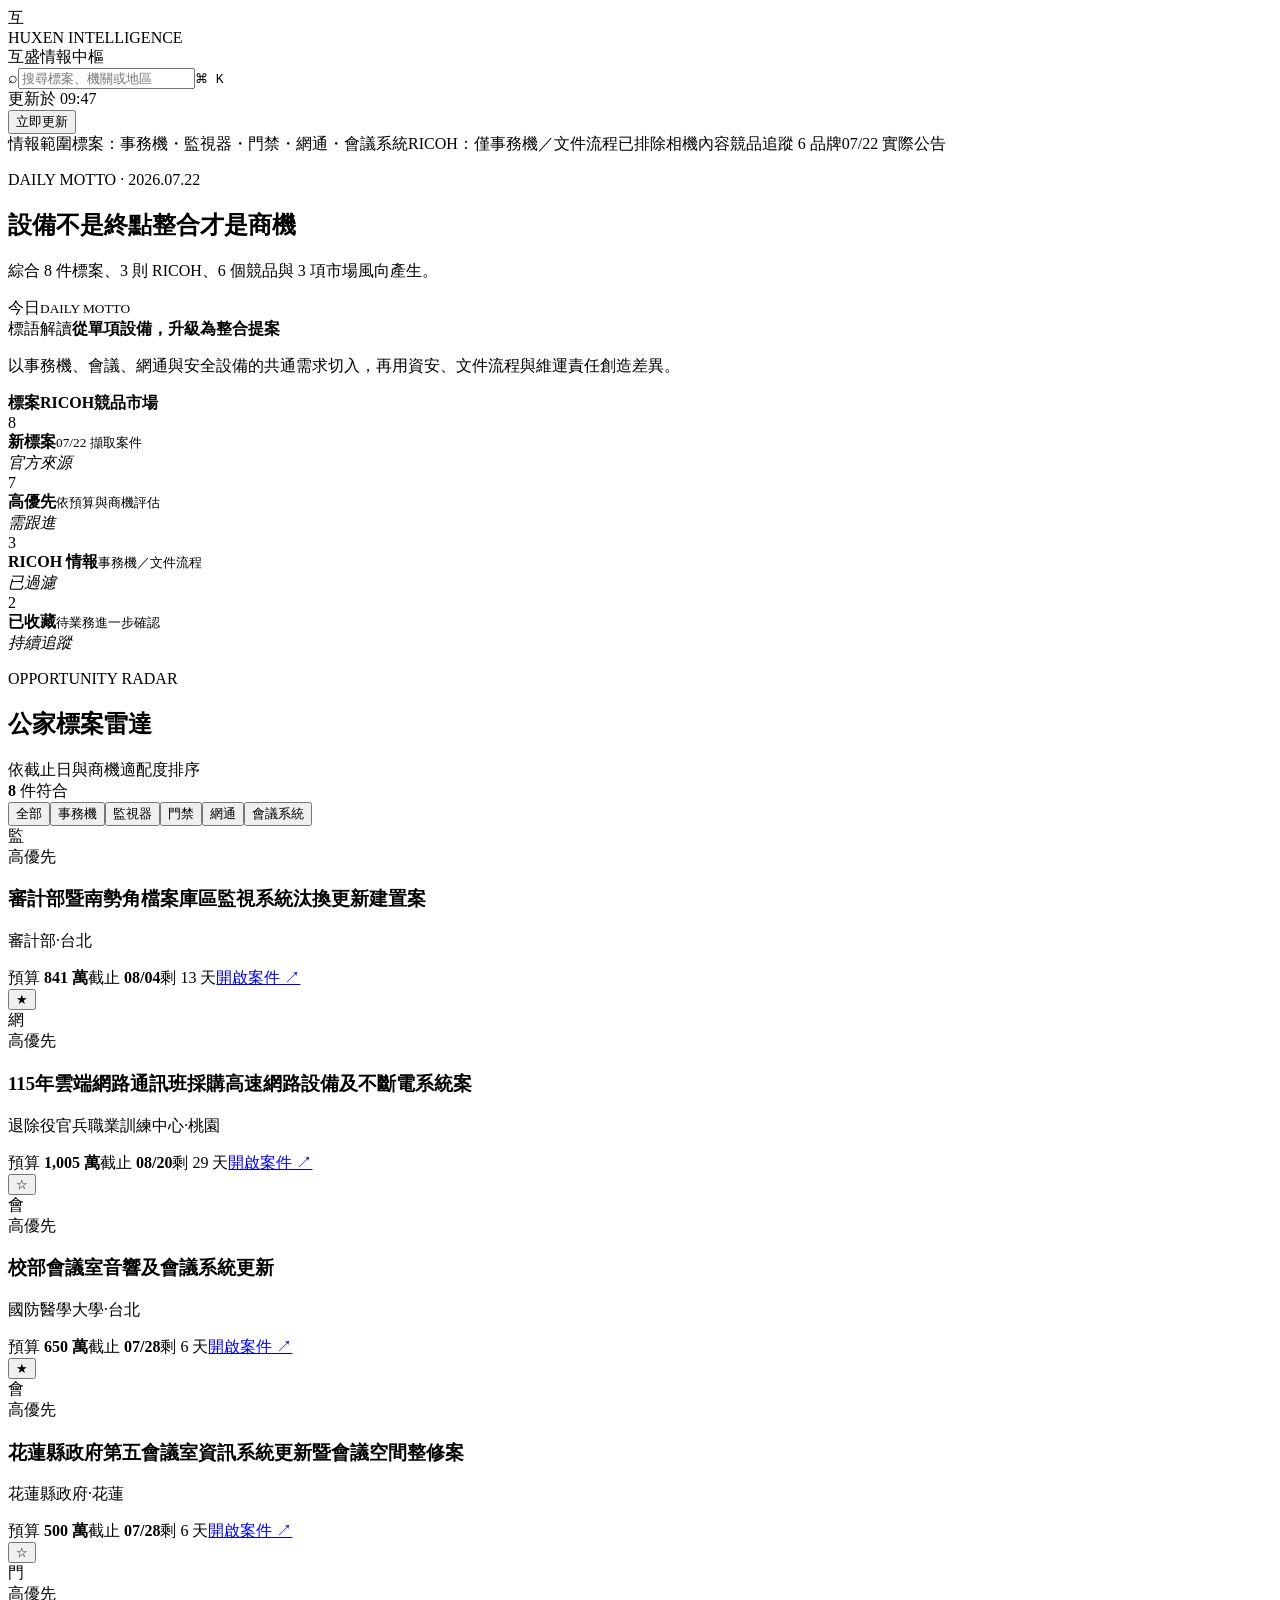
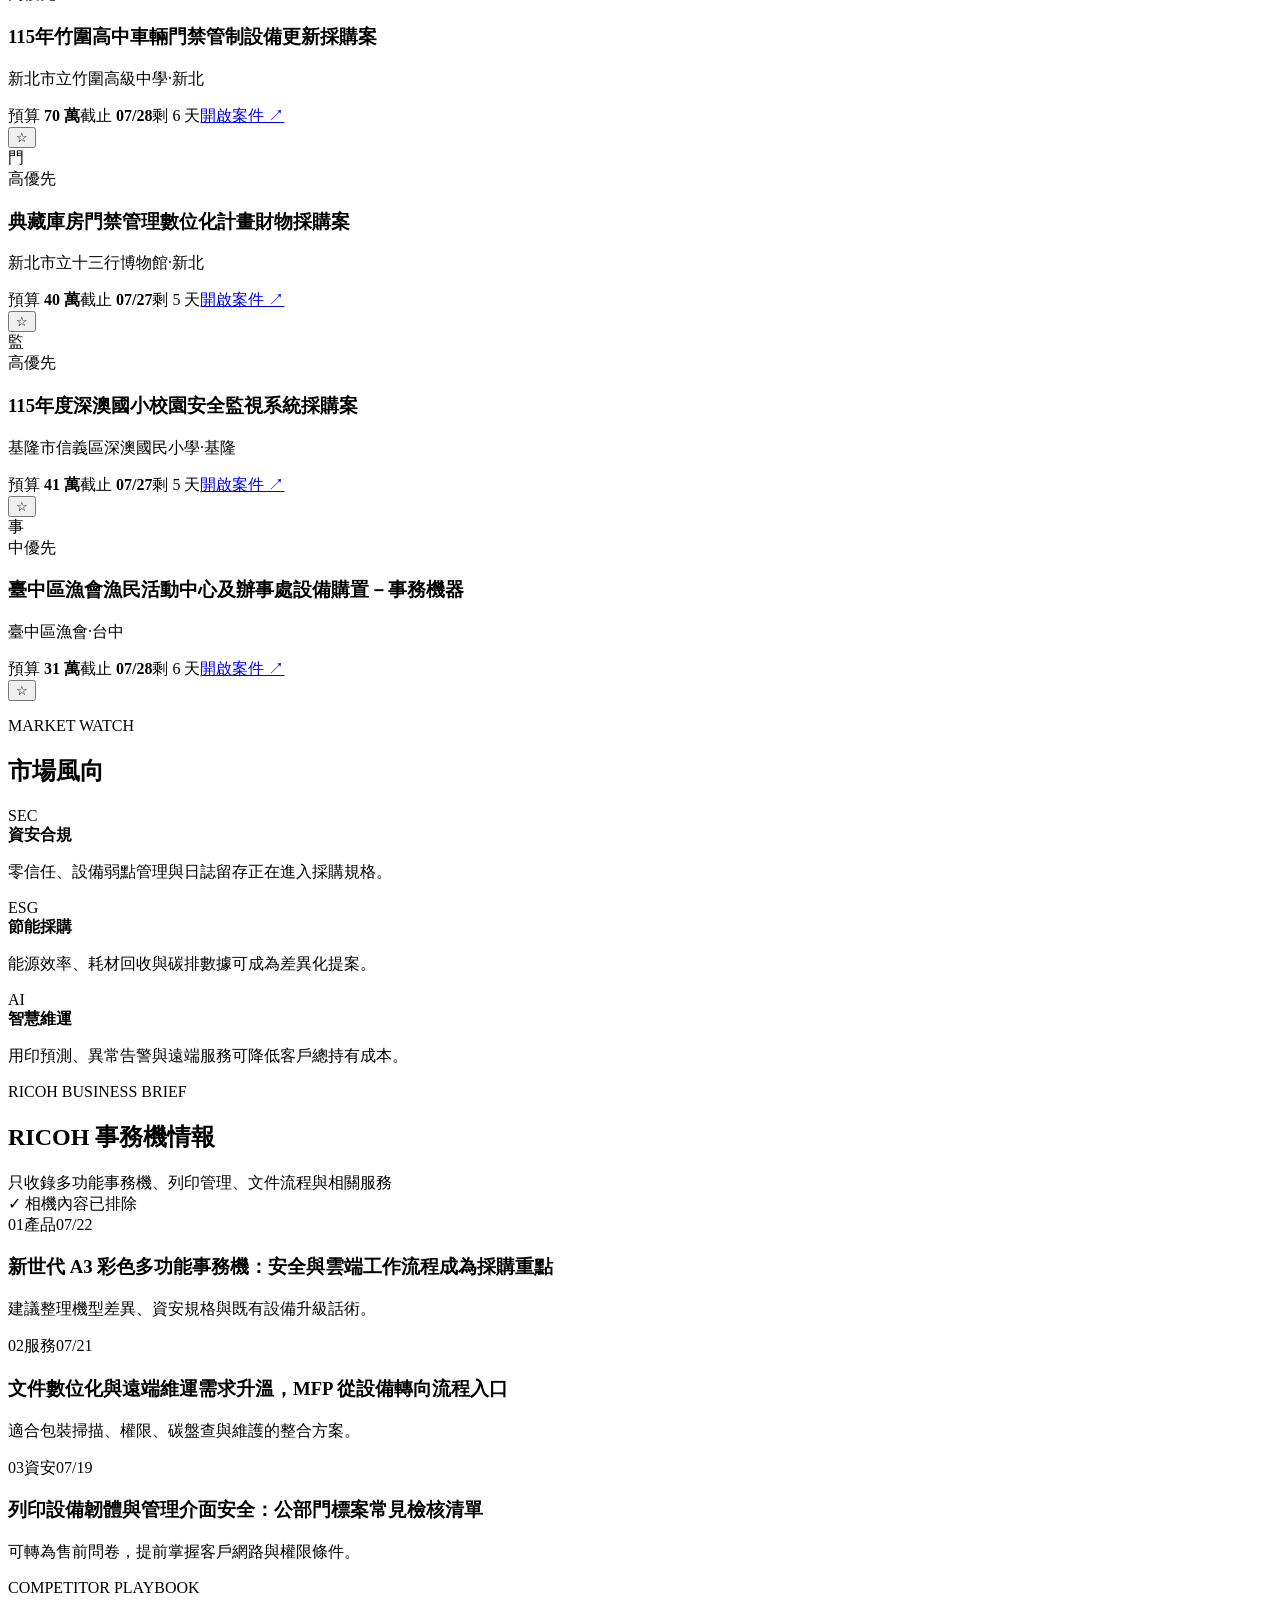
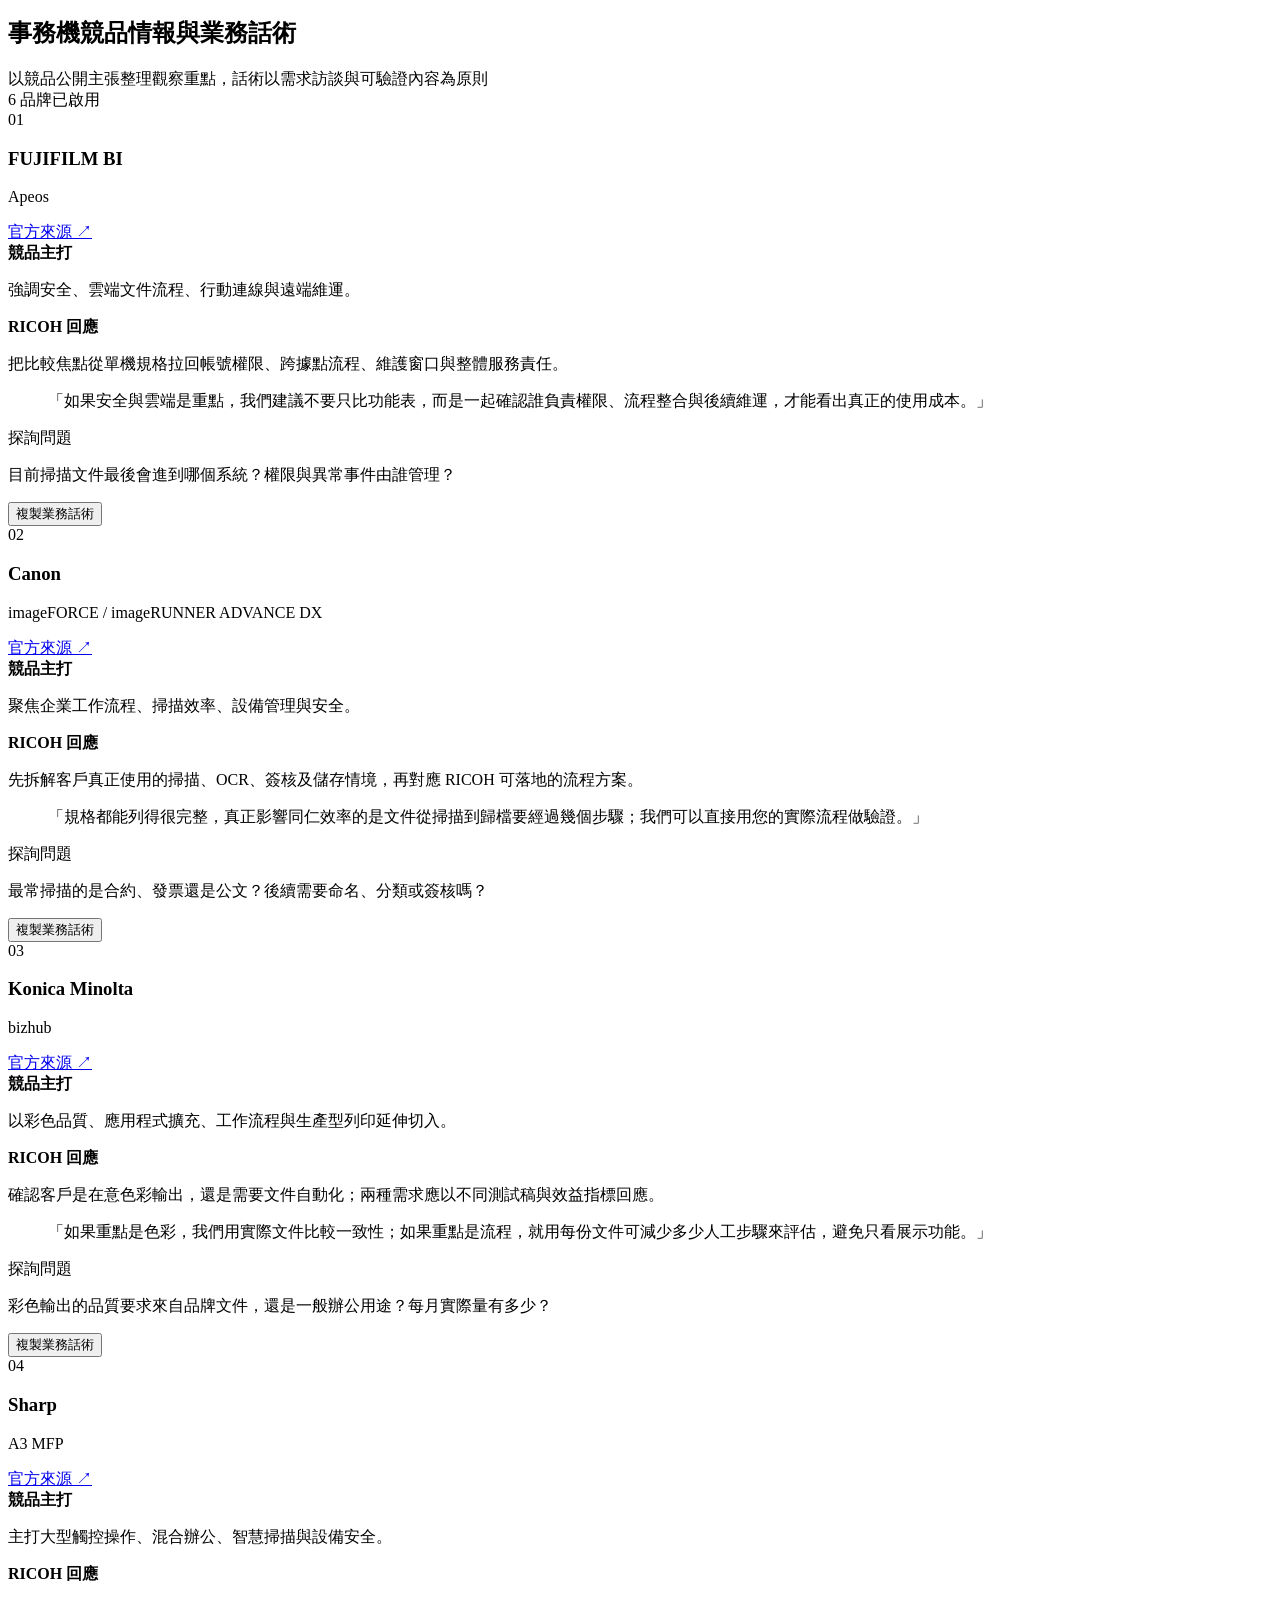
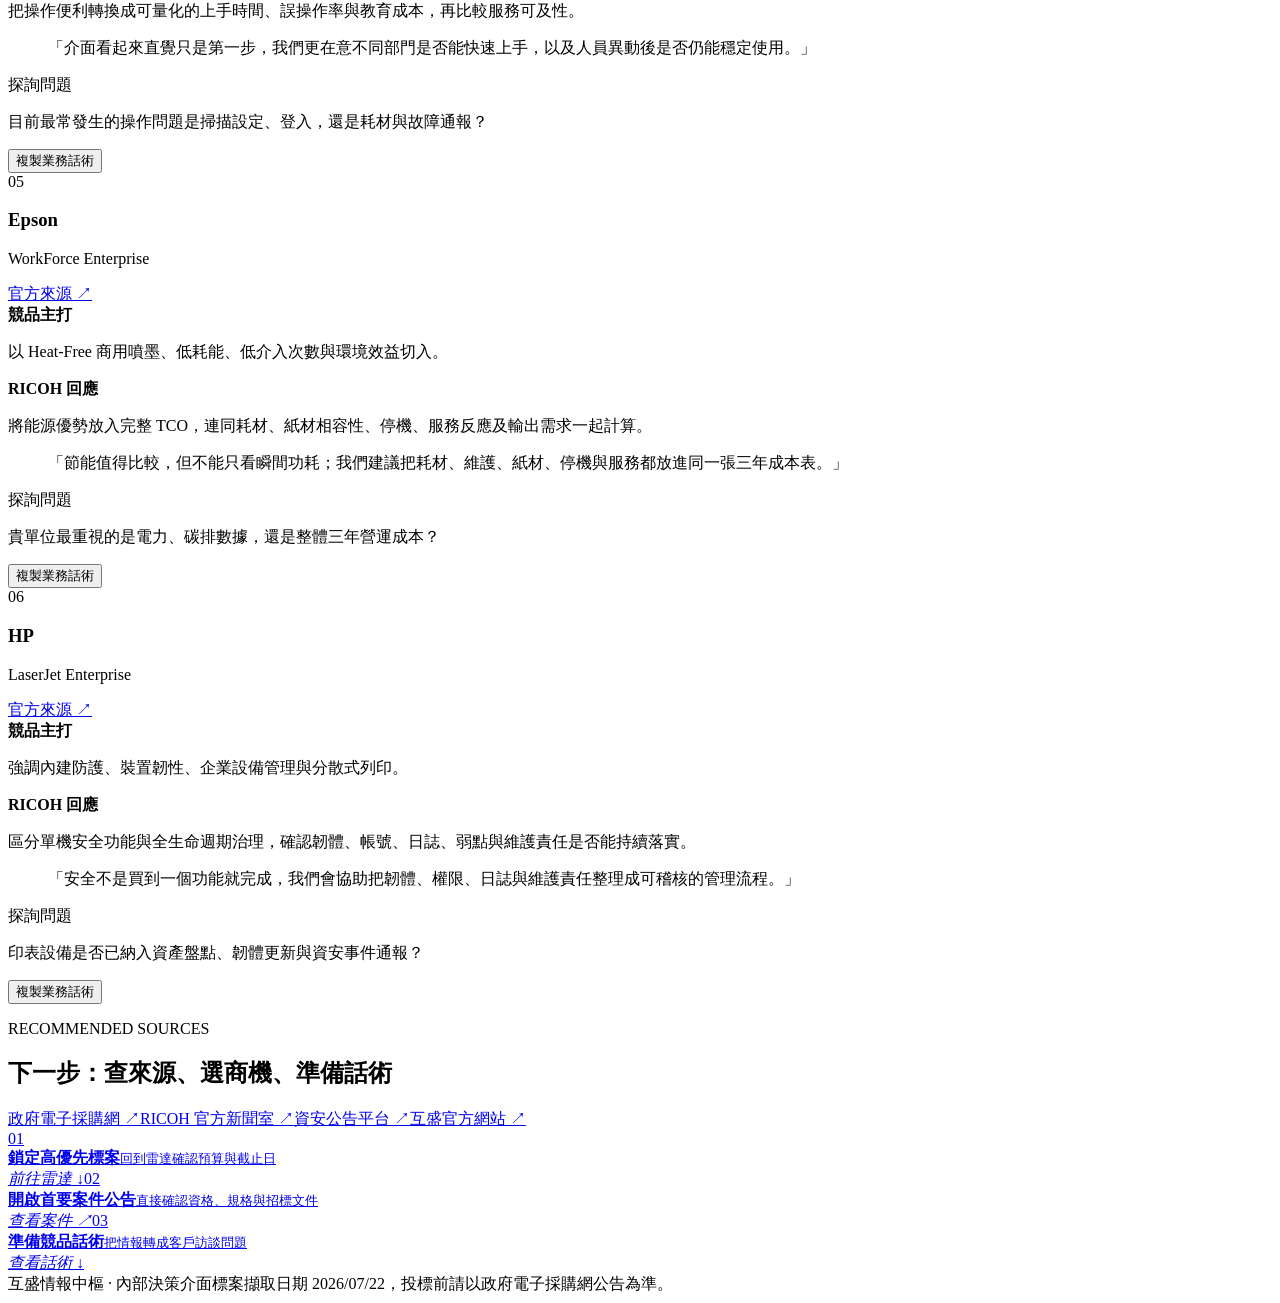
==== index.html @ 8fe2f71d "Publish copy fallback message" ====
<!DOCTYPE html><html lang="zh-Hant"><head><meta charSet="utf-8"/><meta name="viewport" content="width=device-width, initial-scale=1"/><link rel="stylesheet" href="/huxen-intelligence-hub-public/_next/static/chunks/17r-6rimxa6nc.css" data-precedence="next"/><link rel="preload" as="script" fetchPriority="low" href="/huxen-intelligence-hub-public/_next/static/chunks/0ht900cau6_ur.js"/><script src="/huxen-intelligence-hub-public/_next/static/chunks/07oyzpe2jwaz_.js" async=""></script><script src="/huxen-intelligence-hub-public/_next/static/chunks/07lhk_q6pmm3r.js" async=""></script><script src="/huxen-intelligence-hub-public/_next/static/chunks/turbopack-09..~1h9e2lk4.js" async=""></script><script src="/huxen-intelligence-hub-public/_next/static/chunks/0dbhjjzl8qfwv.js" async=""></script><script src="/huxen-intelligence-hub-public/_next/static/chunks/0heby5~.j_bdl.js" async=""></script><title>互盛情報中樞｜標案與 OA 商機雷達</title><meta name="description" content="整合公家標案、RICOH 事務機情報與市場行動建議的互盛內部情報介面。"/><script src="/huxen-intelligence-hub-public/_next/static/chunks/03~yq9q893hmn.js" noModule=""></script></head><body><div hidden=""><!--$--><!--/$--></div><main><header class="topbar"><div class="brand-lockup"><div class="brand-mark">互</div><div><div class="eyebrow">HUXEN INTELLIGENCE</div><div class="brand-title">互盛情報中樞</div></div></div><div class="top-actions"><label class="search" aria-label="搜尋情報"><span>⌕</span><input placeholder="搜尋標案、機關或地區" value=""/><kbd>⌘ K</kbd></label><div class="sync-state"><i></i>更新於 <!-- -->09:47</div><button class="refresh-button">立即更新</button></div></header><div class="status-strip"><span class="status-label">情報範圍</span><span>標案：事務機・監視器・門禁・網通・會議系統</span><span class="divider"></span><span>RICOH：僅事務機／文件流程</span><span class="exclude">已排除相機內容</span><span class="competitor-count">競品追蹤 6 品牌</span><span class="demo-badge">07/22 實際公告</span></div><section class="hero"><div><p class="section-kicker">DAILY MOTTO · 2026.07.22</p><h1><span class="hero-line hero-line-dark">設備不是終點</span><span class="hero-line">整合才是商機</span></h1><p class="hero-copy">綜合 8 件標案、3 則 RICOH、6 個競品與 3 項市場風向產生。</p></div><div class="hero-signal" aria-hidden="true"><div class="signal-orbit orbit-one"></div><div class="signal-orbit orbit-two"></div><div class="signal-core"><span class="signal-word">今日</span><small>DAILY MOTTO</small></div></div><aside class="today-focus"><span>標語解讀</span><strong>從單項設備，升級為整合提案</strong><p>以事務機、會議、網通與安全設備的共通需求切入，再用資安、文件流程與維運責任創造差異。</p><div class="motto-sources"><b>標案</b><b>RICOH</b><b>競品</b><b>市場</b></div></aside></section><section class="metrics" aria-label="情報摘要"><article><span class="metric-number">8</span><div><b>新標案</b><small>07/22 擷取案件</small></div><em class="up">官方來源</em></article><article><span class="metric-number">7</span><div><b>高優先</b><small>依預算與商機評估</small></div><em>需跟進</em></article><article><span class="metric-number">3</span><div><b>RICOH 情報</b><small>事務機／文件流程</small></div><em class="safe">已過濾</em></article><article><span class="metric-number">2</span><div><b>已收藏</b><small>待業務進一步確認</small></div><em>持續追蹤</em></article></section><div class="dashboard-grid"><section class="panel tenders-panel" id="tender-radar"><div class="panel-heading"><div><p class="section-kicker">OPPORTUNITY RADAR</p><h2>公家標案雷達</h2><span>依截止日與商機適配度排序</span></div><div class="result-count"><b>8</b> 件符合</div></div><div class="filters" role="group" aria-label="標案分類"><button class="all active">全部</button><button class="oa ">事務機</button><button class="camera ">監視器</button><button class="access ">門禁</button><button class="network ">網通</button><button class="meeting ">會議系統</button></div><div class="tender-list"><article class="tender-row"><div class="category-icon camera">監</div><div class="tender-main"><div class="tender-title-line"><span class="priority high">高<!-- -->優先</span><h3>審計部暨南勢角檔案庫區監視系統汰換更新建置案</h3></div><p>審計部<span>·</span>台北</p><div class="tender-meta"><span>預算 <b>841 萬</b></span><span>截止 <b>08/04</b></span><span class="">剩 <!-- -->13<!-- --> 天</span><a href="https://web.pcc.gov.tw/tps/QueryTender/query/searchTenderDetail?pkPmsMain=NzEyODEwMzk" target="_blank" rel="noreferrer" aria-label="直接開啟政府電子採購網案件 審計部暨南勢角檔案庫區監視系統汰換更新建置案">開啟案件 ↗</a></div></div><button class="save-button saved" aria-label="取消收藏審計部暨南勢角檔案庫區監視系統汰換更新建置案">★</button></article><article class="tender-row"><div class="category-icon network">網</div><div class="tender-main"><div class="tender-title-line"><span class="priority high">高<!-- -->優先</span><h3>115年雲端網路通訊班採購高速網路設備及不斷電系統案</h3></div><p>退除役官兵職業訓練中心<span>·</span>桃園</p><div class="tender-meta"><span>預算 <b>1,005 萬</b></span><span>截止 <b>08/20</b></span><span class="">剩 <!-- -->29<!-- --> 天</span><a href="https://web.pcc.gov.tw/tps/QueryTender/query/searchTenderDetail?pkPmsMain=NzEyODA0OTY" target="_blank" rel="noreferrer" aria-label="直接開啟政府電子採購網案件 115年雲端網路通訊班採購高速網路設備及不斷電系統案">開啟案件 ↗</a></div></div><button class="save-button " aria-label="收藏115年雲端網路通訊班採購高速網路設備及不斷電系統案">☆</button></article><article class="tender-row"><div class="category-icon meeting">會</div><div class="tender-main"><div class="tender-title-line"><span class="priority high">高<!-- -->優先</span><h3>校部會議室音響及會議系統更新</h3></div><p>國防醫學大學<span>·</span>台北</p><div class="tender-meta"><span>預算 <b>650 萬</b></span><span>截止 <b>07/28</b></span><span class="urgent">剩 <!-- -->6<!-- --> 天</span><a href="https://web.pcc.gov.tw/tps/QueryTender/query/searchTenderDetail?pkPmsMain=NzEyNzgxMTE" target="_blank" rel="noreferrer" aria-label="直接開啟政府電子採購網案件 校部會議室音響及會議系統更新">開啟案件 ↗</a></div></div><button class="save-button saved" aria-label="取消收藏校部會議室音響及會議系統更新">★</button></article><article class="tender-row"><div class="category-icon meeting">會</div><div class="tender-main"><div class="tender-title-line"><span class="priority high">高<!-- -->優先</span><h3>花蓮縣政府第五會議室資訊系統更新暨會議空間整修案</h3></div><p>花蓮縣政府<span>·</span>花蓮</p><div class="tender-meta"><span>預算 <b>500 萬</b></span><span>截止 <b>07/28</b></span><span class="urgent">剩 <!-- -->6<!-- --> 天</span><a href="https://web.pcc.gov.tw/tps/QueryTender/query/searchTenderDetail?pkPmsMain=NzEyNzc5ODk" target="_blank" rel="noreferrer" aria-label="直接開啟政府電子採購網案件 花蓮縣政府第五會議室資訊系統更新暨會議空間整修案">開啟案件 ↗</a></div></div><button class="save-button " aria-label="收藏花蓮縣政府第五會議室資訊系統更新暨會議空間整修案">☆</button></article><article class="tender-row"><div class="category-icon access">門</div><div class="tender-main"><div class="tender-title-line"><span class="priority high">高<!-- -->優先</span><h3>115年竹圍高中車輛門禁管制設備更新採購案</h3></div><p>新北市立竹圍高級中學<span>·</span>新北</p><div class="tender-meta"><span>預算 <b>70 萬</b></span><span>截止 <b>07/28</b></span><span class="urgent">剩 <!-- -->6<!-- --> 天</span><a href="https://web.pcc.gov.tw/tps/QueryTender/query/searchTenderDetail?pkPmsMain=NzEyODEwOTE" target="_blank" rel="noreferrer" aria-label="直接開啟政府電子採購網案件 115年竹圍高中車輛門禁管制設備更新採購案">開啟案件 ↗</a></div></div><button class="save-button " aria-label="收藏115年竹圍高中車輛門禁管制設備更新採購案">☆</button></article><article class="tender-row"><div class="category-icon access">門</div><div class="tender-main"><div class="tender-title-line"><span class="priority high">高<!-- -->優先</span><h3>典藏庫房門禁管理數位化計畫財物採購案</h3></div><p>新北市立十三行博物館<span>·</span>新北</p><div class="tender-meta"><span>預算 <b>40 萬</b></span><span>截止 <b>07/27</b></span><span class="urgent">剩 <!-- -->5<!-- --> 天</span><a href="https://web.pcc.gov.tw/tps/QueryTender/query/searchTenderDetail?pkPmsMain=NzEyODEzMDI" target="_blank" rel="noreferrer" aria-label="直接開啟政府電子採購網案件 典藏庫房門禁管理數位化計畫財物採購案">開啟案件 ↗</a></div></div><button class="save-button " aria-label="收藏典藏庫房門禁管理數位化計畫財物採購案">☆</button></article><article class="tender-row"><div class="category-icon camera">監</div><div class="tender-main"><div class="tender-title-line"><span class="priority high">高<!-- -->優先</span><h3>115年度深澳國小校園安全監視系統採購案</h3></div><p>基隆市信義區深澳國民小學<span>·</span>基隆</p><div class="tender-meta"><span>預算 <b>41 萬</b></span><span>截止 <b>07/27</b></span><span class="urgent">剩 <!-- -->5<!-- --> 天</span><a href="https://web.pcc.gov.tw/tps/QueryTender/query/searchTenderDetail?pkPmsMain=NzEyNzk1NzY" target="_blank" rel="noreferrer" aria-label="直接開啟政府電子採購網案件 115年度深澳國小校園安全監視系統採購案">開啟案件 ↗</a></div></div><button class="save-button " aria-label="收藏115年度深澳國小校園安全監視系統採購案">☆</button></article><article class="tender-row"><div class="category-icon oa">事</div><div class="tender-main"><div class="tender-title-line"><span class="priority ">中<!-- -->優先</span><h3>臺中區漁會漁民活動中心及辦事處設備購置－事務機器</h3></div><p>臺中區漁會<span>·</span>台中</p><div class="tender-meta"><span>預算 <b>31 萬</b></span><span>截止 <b>07/28</b></span><span class="urgent">剩 <!-- -->6<!-- --> 天</span><a href="https://web.pcc.gov.tw/tps/QueryTender/query/searchTenderDetail?pkPmsMain=NzEyODEwNTM" target="_blank" rel="noreferrer" aria-label="直接開啟政府電子採購網案件 臺中區漁會漁民活動中心及辦事處設備購置－事務機器">開啟案件 ↗</a></div></div><button class="save-button " aria-label="收藏臺中區漁會漁民活動中心及辦事處設備購置－事務機器">☆</button></article></div></section><aside class="right-rail"><section class="panel watch-panel"><div class="panel-heading compact"><div><p class="section-kicker">MARKET WATCH</p><h2>市場風向</h2></div></div><article class="trend red"><span>SEC</span><div><b>資安合規</b><p>零信任、設備弱點管理與日誌留存正在進入採購規格。</p></div></article><article class="trend green"><span>ESG</span><div><b>節能採購</b><p>能源效率、耗材回收與碳排數據可成為差異化提案。</p></div></article><article class="trend blue"><span>AI</span><div><b>智慧維運</b><p>用印預測、異常告警與遠端服務可降低客戶總持有成本。</p></div></article></section></aside></div><section class="panel ricoh-panel"><div class="panel-heading"><div><p class="section-kicker">RICOH BUSINESS BRIEF</p><h2>RICOH 事務機情報</h2><span>只收錄多功能事務機、列印管理、文件流程與相關服務</span></div><span class="filter-proof">✓ 相機內容已排除</span></div><div class="news-grid"><article class="news-card"><div class="news-top"><span class="news-index">0<!-- -->1</span><span class="news-tag">產品</span><time>07/22</time></div><h3>新世代 A3 彩色多功能事務機：安全與雲端工作流程成為採購重點</h3><p>建議整理機型差異、資安規格與既有設備升級話術。</p></article><article class="news-card"><div class="news-top"><span class="news-index">0<!-- -->2</span><span class="news-tag">服務</span><time>07/21</time></div><h3>文件數位化與遠端維運需求升溫，MFP 從設備轉向流程入口</h3><p>適合包裝掃描、權限、碳盤查與維護的整合方案。</p></article><article class="news-card"><div class="news-top"><span class="news-index">0<!-- -->3</span><span class="news-tag">資安</span><time>07/19</time></div><h3>列印設備韌體與管理介面安全：公部門標案常見檢核清單</h3><p>可轉為售前問卷，提前掌握客戶網路與權限條件。</p></article></div></section><section class="panel competitor-panel" id="competitor-playbook"><div class="panel-heading"><div><p class="section-kicker">COMPETITOR PLAYBOOK</p><h2>事務機競品情報與業務話術</h2><span>以競品公開主張整理觀察重點，話術以需求訪談與可驗證內容為原則</span></div><span class="filter-proof">6 品牌已啟用</span></div><div class="competitor-grid"><article class="competitor-card"><div class="competitor-head"><span>0<!-- -->1</span><div><h3>FUJIFILM BI</h3><p>Apeos</p></div><a href="https://www.fujifilm.com/us/en/business/office-printers" target="_blank" rel="noreferrer">官方來源 ↗</a></div><div class="intel-line"><b>競品主打</b><p>強調安全、雲端文件流程、行動連線與遠端維運。</p></div><div class="intel-line response"><b>RICOH 回應</b><p>把比較焦點從單機規格拉回帳號權限、跨據點流程、維護窗口與整體服務責任。</p></div><blockquote>「<!-- -->如果安全與雲端是重點，我們建議不要只比功能表，而是一起確認誰負責權限、流程整合與後續維運，才能看出真正的使用成本。<!-- -->」</blockquote><div class="question-line"><span>探詢問題</span><p>目前掃描文件最後會進到哪個系統？權限與異常事件由誰管理？</p></div><button class="copy-talk">複製業務話術</button></article><article class="competitor-card"><div class="competitor-head"><span>0<!-- -->2</span><div><h3>Canon</h3><p>imageFORCE / imageRUNNER ADVANCE DX</p></div><a href="https://tw.canon/zh_TW/business/products/search?category=printing&amp;subCategory=multi-functional-devices" target="_blank" rel="noreferrer">官方來源 ↗</a></div><div class="intel-line"><b>競品主打</b><p>聚焦企業工作流程、掃描效率、設備管理與安全。</p></div><div class="intel-line response"><b>RICOH 回應</b><p>先拆解客戶真正使用的掃描、OCR、簽核及儲存情境，再對應 RICOH 可落地的流程方案。</p></div><blockquote>「<!-- -->規格都能列得很完整，真正影響同仁效率的是文件從掃描到歸檔要經過幾個步驟；我們可以直接用您的實際流程做驗證。<!-- -->」</blockquote><div class="question-line"><span>探詢問題</span><p>最常掃描的是合約、發票還是公文？後續需要命名、分類或簽核嗎？</p></div><button class="copy-talk">複製業務話術</button></article><article class="competitor-card"><div class="competitor-head"><span>0<!-- -->3</span><div><h3>Konica Minolta</h3><p>bizhub</p></div><a href="https://www.konicaminolta.com/middleeast2-en/index.html" target="_blank" rel="noreferrer">官方來源 ↗</a></div><div class="intel-line"><b>競品主打</b><p>以彩色品質、應用程式擴充、工作流程與生產型列印延伸切入。</p></div><div class="intel-line response"><b>RICOH 回應</b><p>確認客戶是在意色彩輸出，還是需要文件自動化；兩種需求應以不同測試稿與效益指標回應。</p></div><blockquote>「<!-- -->如果重點是色彩，我們用實際文件比較一致性；如果重點是流程，就用每份文件可減少多少人工步驟來評估，避免只看展示功能。<!-- -->」</blockquote><div class="question-line"><span>探詢問題</span><p>彩色輸出的品質要求來自品牌文件，還是一般辦公用途？每月實際量有多少？</p></div><button class="copy-talk">複製業務話術</button></article><article class="competitor-card"><div class="competitor-head"><span>0<!-- -->4</span><div><h3>Sharp</h3><p>A3 MFP</p></div><a href="https://www.sharp.eu/printers-photocopiers/sharp-a3-range" target="_blank" rel="noreferrer">官方來源 ↗</a></div><div class="intel-line"><b>競品主打</b><p>主打大型觸控操作、混合辦公、智慧掃描與設備安全。</p></div><div class="intel-line response"><b>RICOH 回應</b><p>把操作便利轉換成可量化的上手時間、誤操作率與教育成本，再比較服務可及性。</p></div><blockquote>「<!-- -->介面看起來直覺只是第一步，我們更在意不同部門是否能快速上手，以及人員異動後是否仍能穩定使用。<!-- -->」</blockquote><div class="question-line"><span>探詢問題</span><p>目前最常發生的操作問題是掃描設定、登入，還是耗材與故障通報？</p></div><button class="copy-talk">複製業務話術</button></article><article class="competitor-card"><div class="competitor-head"><span>0<!-- -->5</span><div><h3>Epson</h3><p>WorkForce Enterprise</p></div><a href="https://epson.com/office-printers" target="_blank" rel="noreferrer">官方來源 ↗</a></div><div class="intel-line"><b>競品主打</b><p>以 Heat-Free 商用噴墨、低耗能、低介入次數與環境效益切入。</p></div><div class="intel-line response"><b>RICOH 回應</b><p>將能源優勢放入完整 TCO，連同耗材、紙材相容性、停機、服務反應及輸出需求一起計算。</p></div><blockquote>「<!-- -->節能值得比較，但不能只看瞬間功耗；我們建議把耗材、維護、紙材、停機與服務都放進同一張三年成本表。<!-- -->」</blockquote><div class="question-line"><span>探詢問題</span><p>貴單位最重視的是電力、碳排數據，還是整體三年營運成本？</p></div><button class="copy-talk">複製業務話術</button></article><article class="competitor-card"><div class="competitor-head"><span>0<!-- -->6</span><div><h3>HP</h3><p>LaserJet Enterprise</p></div><a href="https://www.hp.com/us-en/printers/enterprise-printers.html" target="_blank" rel="noreferrer">官方來源 ↗</a></div><div class="intel-line"><b>競品主打</b><p>強調內建防護、裝置韌性、企業設備管理與分散式列印。</p></div><div class="intel-line response"><b>RICOH 回應</b><p>區分單機安全功能與全生命週期治理，確認韌體、帳號、日誌、弱點與維護責任是否能持續落實。</p></div><blockquote>「<!-- -->安全不是買到一個功能就完成，我們會協助把韌體、權限、日誌與維護責任整理成可稽核的管理流程。<!-- -->」</blockquote><div class="question-line"><span>探詢問題</span><p>印表設備是否已納入資產盤點、韌體更新與資安事件通報？</p></div><button class="copy-talk">複製業務話術</button></article></div></section><section class="recommendation-band"><div><p class="section-kicker">RECOMMENDED SOURCES</p><h2>下一步：查來源、選商機、準備話術</h2></div><div class="source-list"><a href="https://web.pcc.gov.tw/prkms/tender/common/basic/indexTenderBasic" target="_blank" rel="noreferrer">政府電子採購網 ↗</a><a href="https://www.ricoh.com.tw/press-centre" target="_blank" rel="noreferrer">RICOH 官方新聞室 ↗</a><a href="https://www.twcert.org.tw/" target="_blank" rel="noreferrer">資安公告平台 ↗</a><a href="https://www.eosasc.com.tw/" target="_blank" rel="noreferrer">互盛官方網站 ↗</a></div><div class="next-step-list" aria-label="下一步行動"><a href="#tender-radar"><span>01</span><div><b>鎖定高優先標案</b><small>回到雷達確認預算與截止日</small></div><em>前往雷達 ↓</em></a><a href="https://web.pcc.gov.tw/tps/QueryTender/query/searchTenderDetail?pkPmsMain=NzEyODEwMzk" target="_blank" rel="noreferrer"><span>02</span><div><b>開啟首要案件公告</b><small>直接確認資格、規格與招標文件</small></div><em>查看案件 ↗</em></a><a href="#competitor-playbook"><span>03</span><div><b>準備競品話術</b><small>把情報轉成客戶訪談問題</small></div><em>查看話術 ↓</em></a></div></section><footer><span>互盛情報中樞 · 內部決策介面</span><span>標案擷取日期 2026/07/22，投標前請以政府電子採購網公告為準。</span></footer></main><!--$--><!--/$--><script src="/huxen-intelligence-hub-public/_next/static/chunks/0ht900cau6_ur.js" id="_R_" async=""></script><script>(self.__next_f=self.__next_f||[]).push([0])</script><script>self.__next_f.push([1,"1:\"$Sreact.fragment\"\n2:I[39756,[\"/huxen-intelligence-hub-public/_next/static/chunks/0dbhjjzl8qfwv.js\"],\"default\"]\n3:I[37457,[\"/huxen-intelligence-hub-public/_next/static/chunks/0dbhjjzl8qfwv.js\"],\"default\"]\n4:I[47257,[\"/huxen-intelligence-hub-public/_next/static/chunks/0dbhjjzl8qfwv.js\"],\"ClientPageRoot\"]\n5:I[31713,[\"/huxen-intelligence-hub-public/_next/static/chunks/0dbhjjzl8qfwv.js\",\"/huxen-intelligence-hub-public/_next/static/chunks/0heby5~.j_bdl.js\"],\"default\"]\n8:I[97367,[\"/huxen-intelligence-hub-public/_next/static/chunks/0dbhjjzl8qfwv.js\"],\"OutletBoundary\"]\n9:\"$Sreact.suspense\"\nb:I[97367,[\"/huxen-intelligence-hub-public/_next/static/chunks/0dbhjjzl8qfwv.js\"],\"ViewportBoundary\"]\nd:I[97367,[\"/huxen-intelligence-hub-public/_next/static/chunks/0dbhjjzl8qfwv.js\"],\"MetadataBoundary\"]\nf:I[68027,[\"/huxen-intelligence-hub-public/_next/static/chunks/0dbhjjzl8qfwv.js\"],\"default\",1]\n:HL[\"/huxen-intelligence-hub-public/_next/static/chunks/17r-6rimxa6nc.css\",\"style\"]\n"])</script><script>self.__next_f.push([1,"0:{\"P\":null,\"c\":[\"\",\"\"],\"q\":\"\",\"i\":false,\"f\":[[[\"\",{\"children\":[\"__PAGE__\",{}]},\"$undefined\",\"$undefined\",16],[[\"$\",\"$1\",\"c\",{\"children\":[[[\"$\",\"link\",\"0\",{\"rel\":\"stylesheet\",\"href\":\"/huxen-intelligence-hub-public/_next/static/chunks/17r-6rimxa6nc.css\",\"precedence\":\"next\",\"crossOrigin\":\"$undefined\",\"nonce\":\"$undefined\"}],[\"$\",\"script\",\"script-0\",{\"src\":\"/huxen-intelligence-hub-public/_next/static/chunks/0dbhjjzl8qfwv.js\",\"async\":true,\"nonce\":\"$undefined\"}]],[\"$\",\"html\",null,{\"lang\":\"zh-Hant\",\"children\":[\"$\",\"body\",null,{\"children\":[\"$\",\"$L2\",null,{\"parallelRouterKey\":\"children\",\"error\":\"$undefined\",\"errorStyles\":\"$undefined\",\"errorScripts\":\"$undefined\",\"template\":[\"$\",\"$L3\",null,{}],\"templateStyles\":\"$undefined\",\"templateScripts\":\"$undefined\",\"notFound\":[[[\"$\",\"title\",null,{\"children\":\"404: This page could not be found.\"}],[\"$\",\"div\",null,{\"style\":{\"fontFamily\":\"system-ui,\\\"Segoe UI\\\",Roboto,Helvetica,Arial,sans-serif,\\\"Apple Color Emoji\\\",\\\"Segoe UI Emoji\\\"\",\"height\":\"100vh\",\"textAlign\":\"center\",\"display\":\"flex\",\"flexDirection\":\"column\",\"alignItems\":\"center\",\"justifyContent\":\"center\"},\"children\":[\"$\",\"div\",null,{\"children\":[[\"$\",\"style\",null,{\"dangerouslySetInnerHTML\":{\"__html\":\"body{color:#000;background:#fff;margin:0}.next-error-h1{border-right:1px solid rgba(0,0,0,.3)}@media (prefers-color-scheme:dark){body{color:#fff;background:#000}.next-error-h1{border-right:1px solid rgba(255,255,255,.3)}}\"}}],[\"$\",\"h1\",null,{\"className\":\"next-error-h1\",\"style\":{\"display\":\"inline-block\",\"margin\":\"0 20px 0 0\",\"padding\":\"0 23px 0 0\",\"fontSize\":24,\"fontWeight\":500,\"verticalAlign\":\"top\",\"lineHeight\":\"49px\"},\"children\":404}],[\"$\",\"div\",null,{\"style\":{\"display\":\"inline-block\"},\"children\":[\"$\",\"h2\",null,{\"style\":{\"fontSize\":14,\"fontWeight\":400,\"lineHeight\":\"49px\",\"margin\":0},\"children\":\"This page could not be found.\"}]}]]}]}]],[]],\"forbidden\":\"$undefined\",\"unauthorized\":\"$undefined\"}]}]}]]}],{\"children\":[[\"$\",\"$1\",\"c\",{\"children\":[[\"$\",\"$L4\",null,{\"Component\":\"$5\",\"serverProvidedParams\":{\"searchParams\":{},\"params\":{},\"promises\":[\"$@6\",\"$@7\"]}}],[[\"$\",\"script\",\"script-0\",{\"src\":\"/huxen-intelligence-hub-public/_next/static/chunks/0heby5~.j_bdl.js\",\"async\":true,\"nonce\":\"$undefined\"}]],[\"$\",\"$L8\",null,{\"children\":[\"$\",\"$9\",null,{\"name\":\"Next.MetadataOutlet\",\"children\":\"$@a\"}]}]]}],{},null,false,null]},null,false,null],[\"$\",\"$1\",\"h\",{\"children\":[null,[\"$\",\"$Lb\",null,{\"children\":\"$Lc\"}],[\"$\",\"div\",null,{\"hidden\":true,\"children\":[\"$\",\"$Ld\",null,{\"children\":[\"$\",\"$9\",null,{\"name\":\"Next.Metadata\",\"children\":\"$Le\"}]}]}],null]}],false]],\"m\":\"$undefined\",\"G\":[\"$f\",[[\"$\",\"link\",\"0\",{\"rel\":\"stylesheet\",\"href\":\"/huxen-intelligence-hub-public/_next/static/chunks/17r-6rimxa6nc.css\",\"precedence\":\"next\",\"crossOrigin\":\"$undefined\",\"nonce\":\"$undefined\"}]]],\"S\":true,\"h\":null,\"s\":\"$undefined\",\"l\":\"$undefined\",\"p\":\"$undefined\",\"d\":\"$undefined\",\"b\":\"GHThqw10Q8AVHScTwZdHh\"}\n"])</script><script>self.__next_f.push([1,"6:{}\n7:\"$0:f:0:1:1:children:0:props:children:0:props:serverProvidedParams:params\"\n"])</script><script>self.__next_f.push([1,"c:[[\"$\",\"meta\",\"0\",{\"charSet\":\"utf-8\"}],[\"$\",\"meta\",\"1\",{\"name\":\"viewport\",\"content\":\"width=device-width, initial-scale=1\"}]]\n"])</script><script>self.__next_f.push([1,"a:null\ne:[[\"$\",\"title\",\"0\",{\"children\":\"互盛情報中樞｜標案與 OA 商機雷達\"}],[\"$\",\"meta\",\"1\",{\"name\":\"description\",\"content\":\"整合公家標案、RICOH 事務機情報與市場行動建議的互盛內部情報介面。\"}]]\n"])</script></body></html>
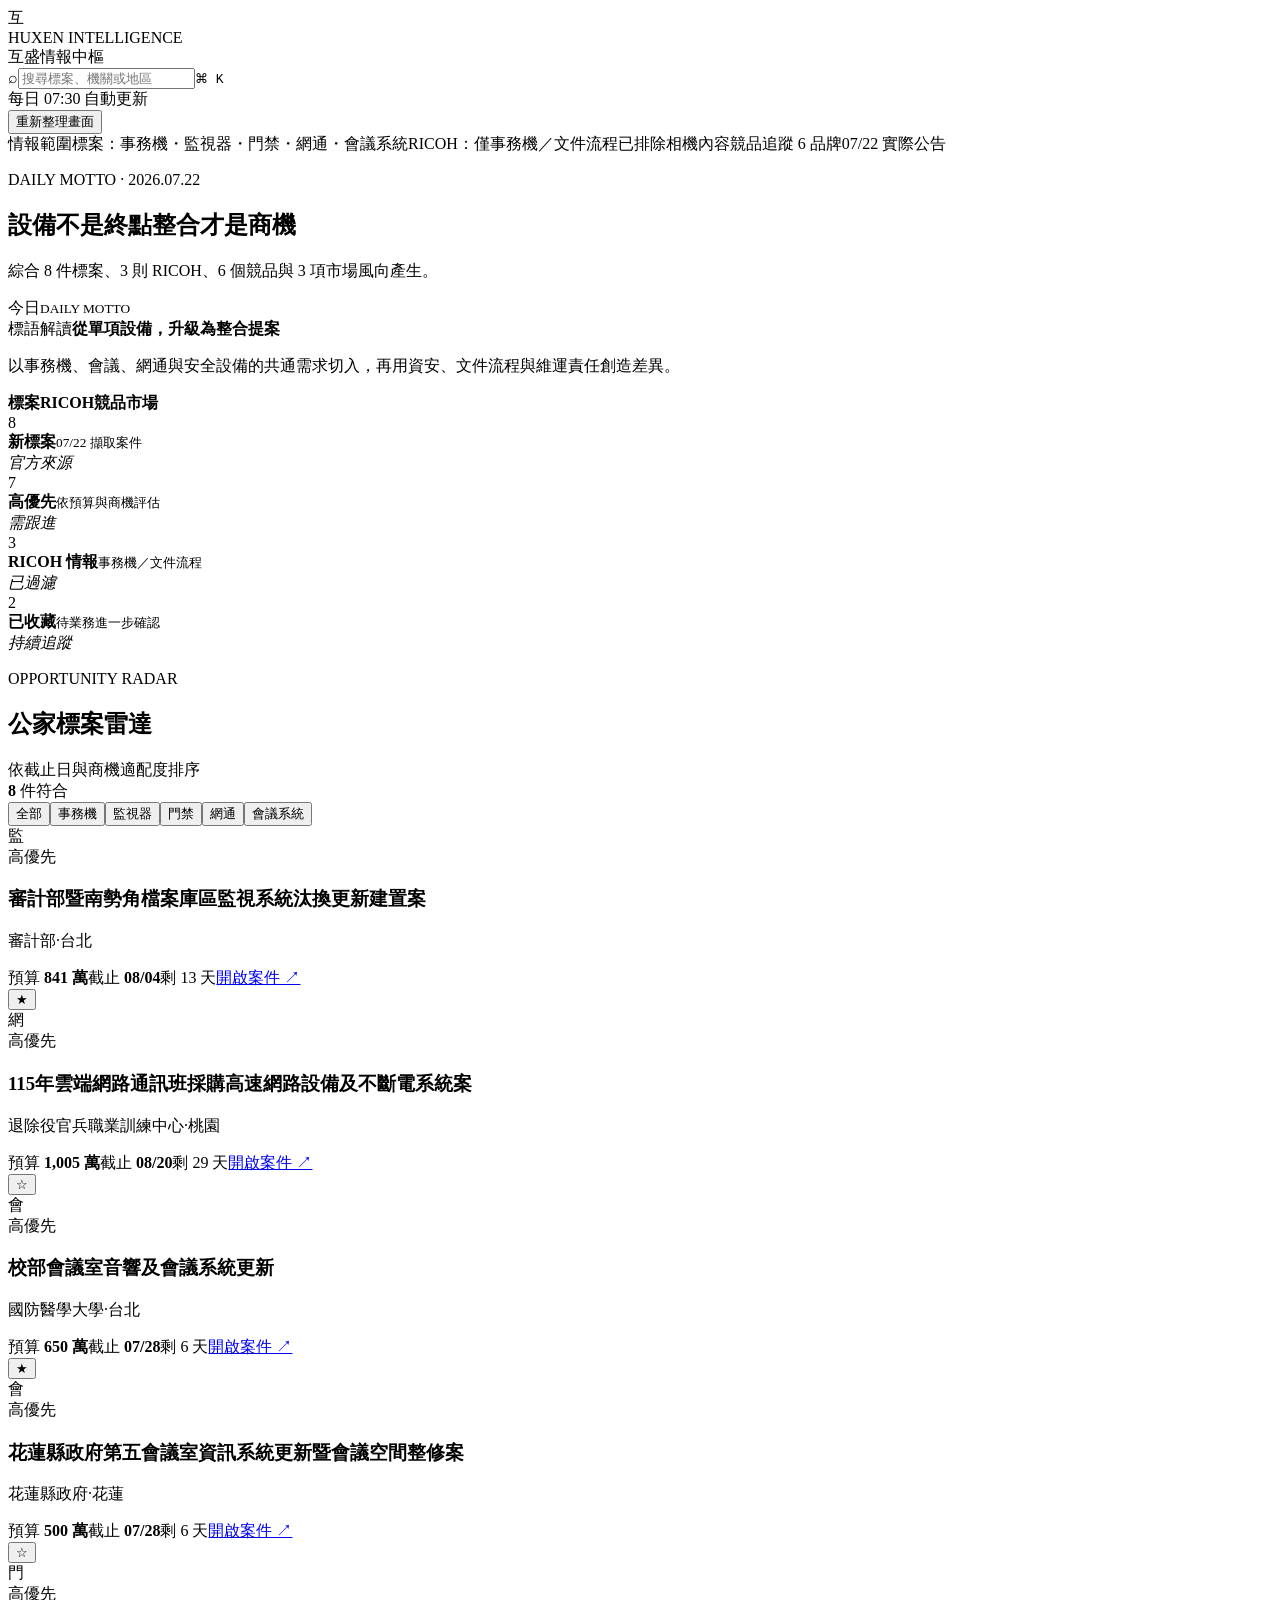
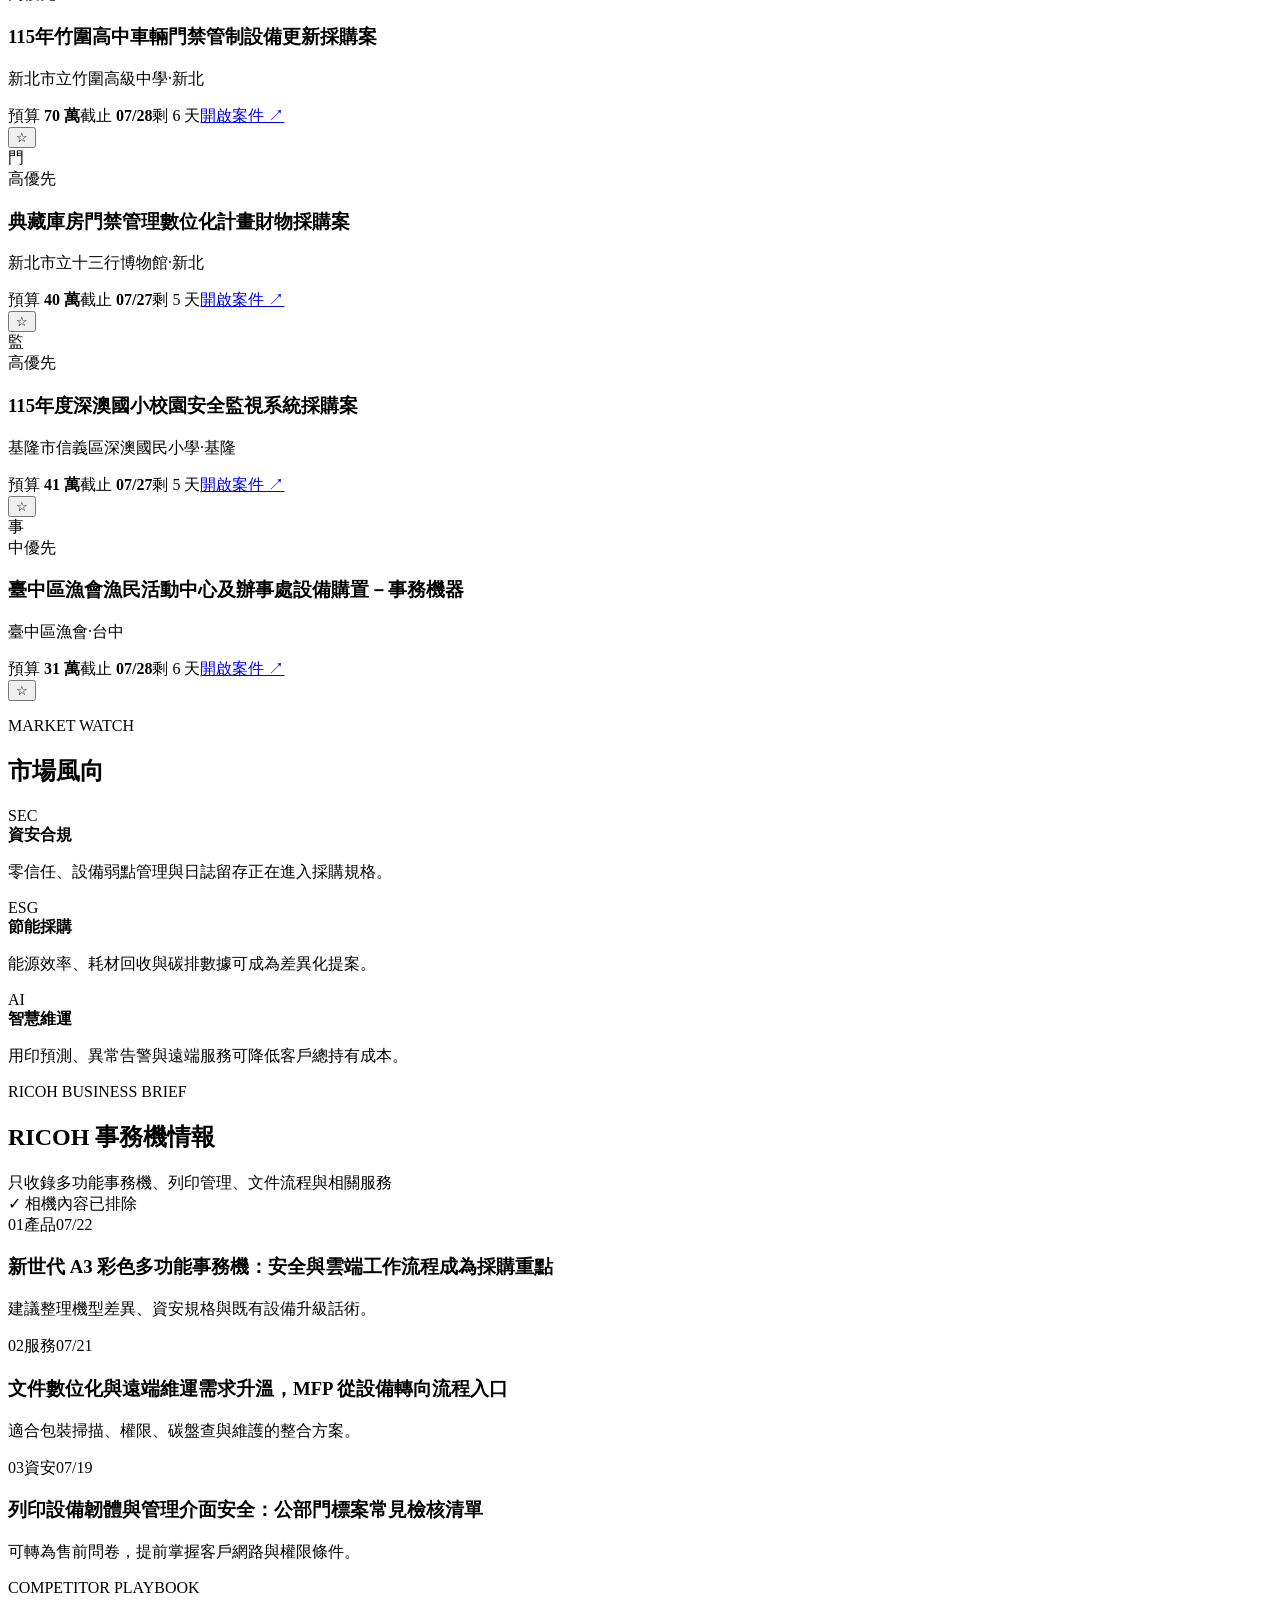
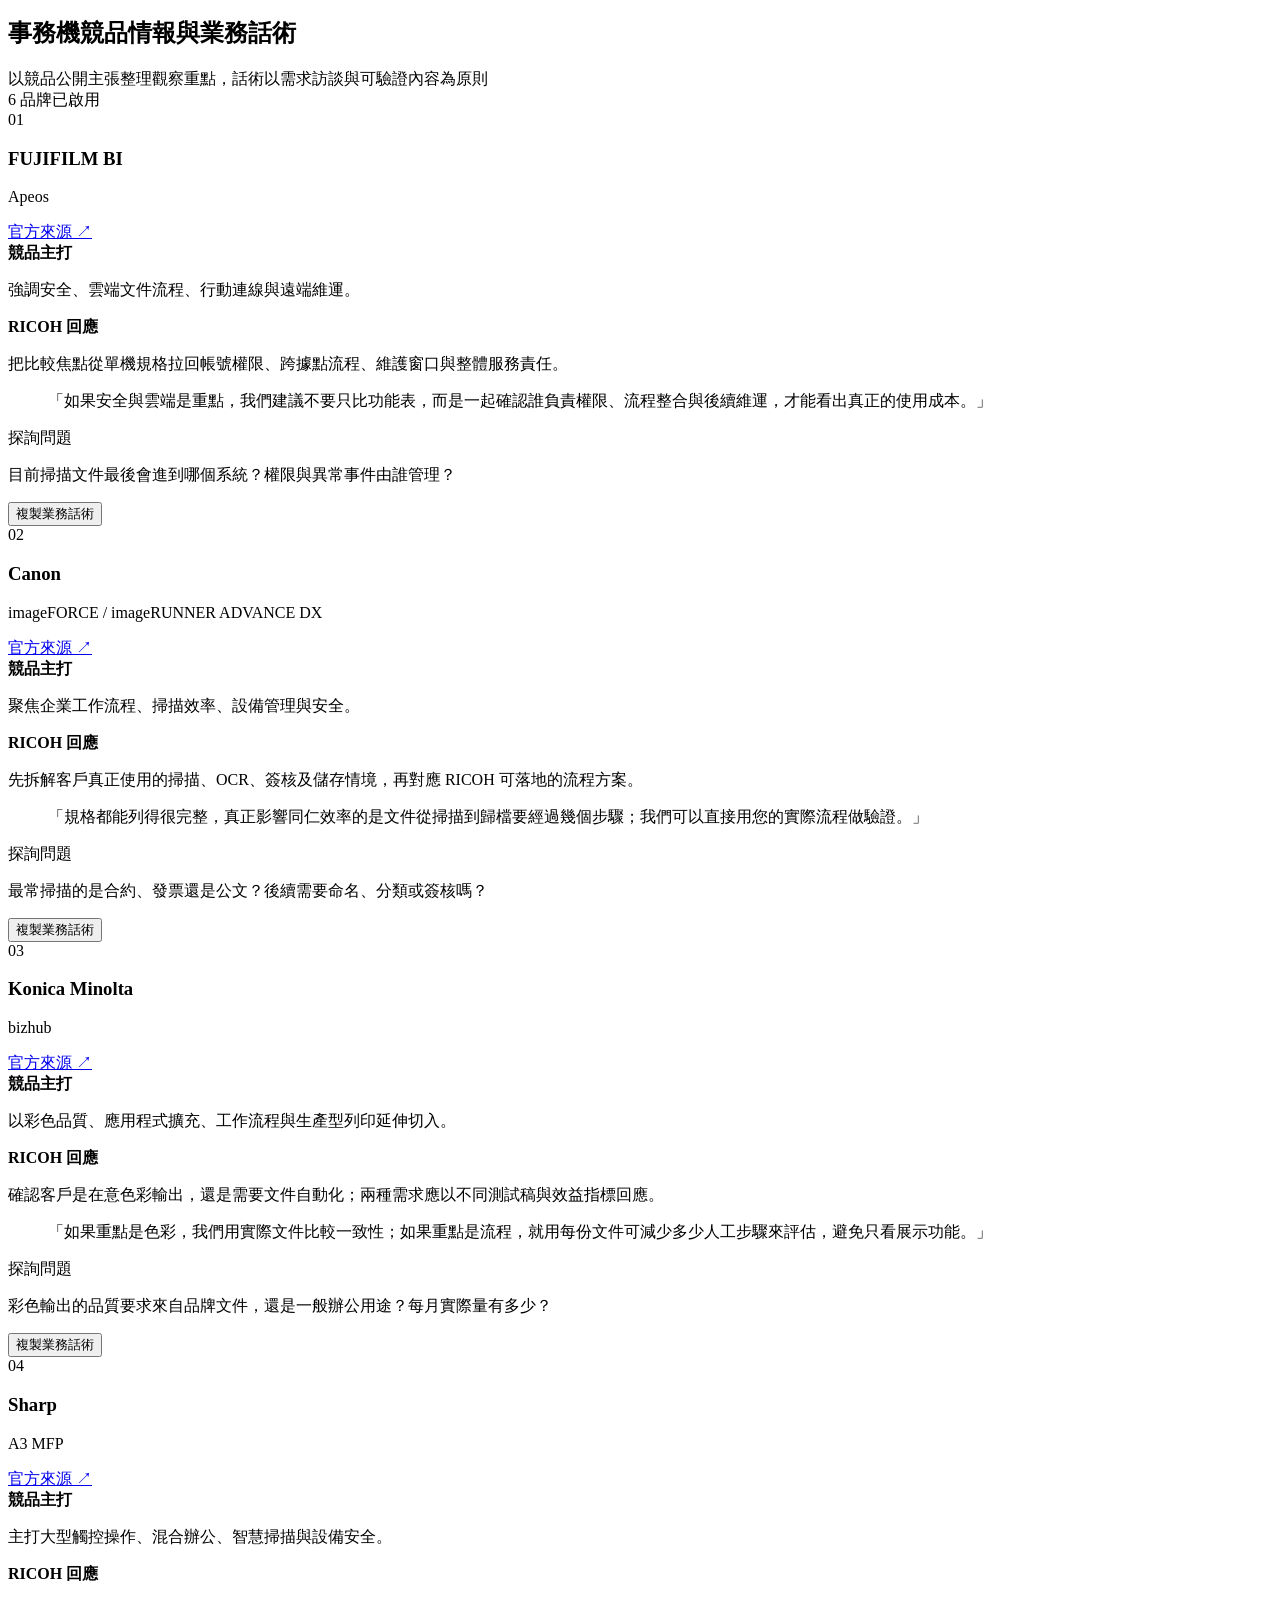
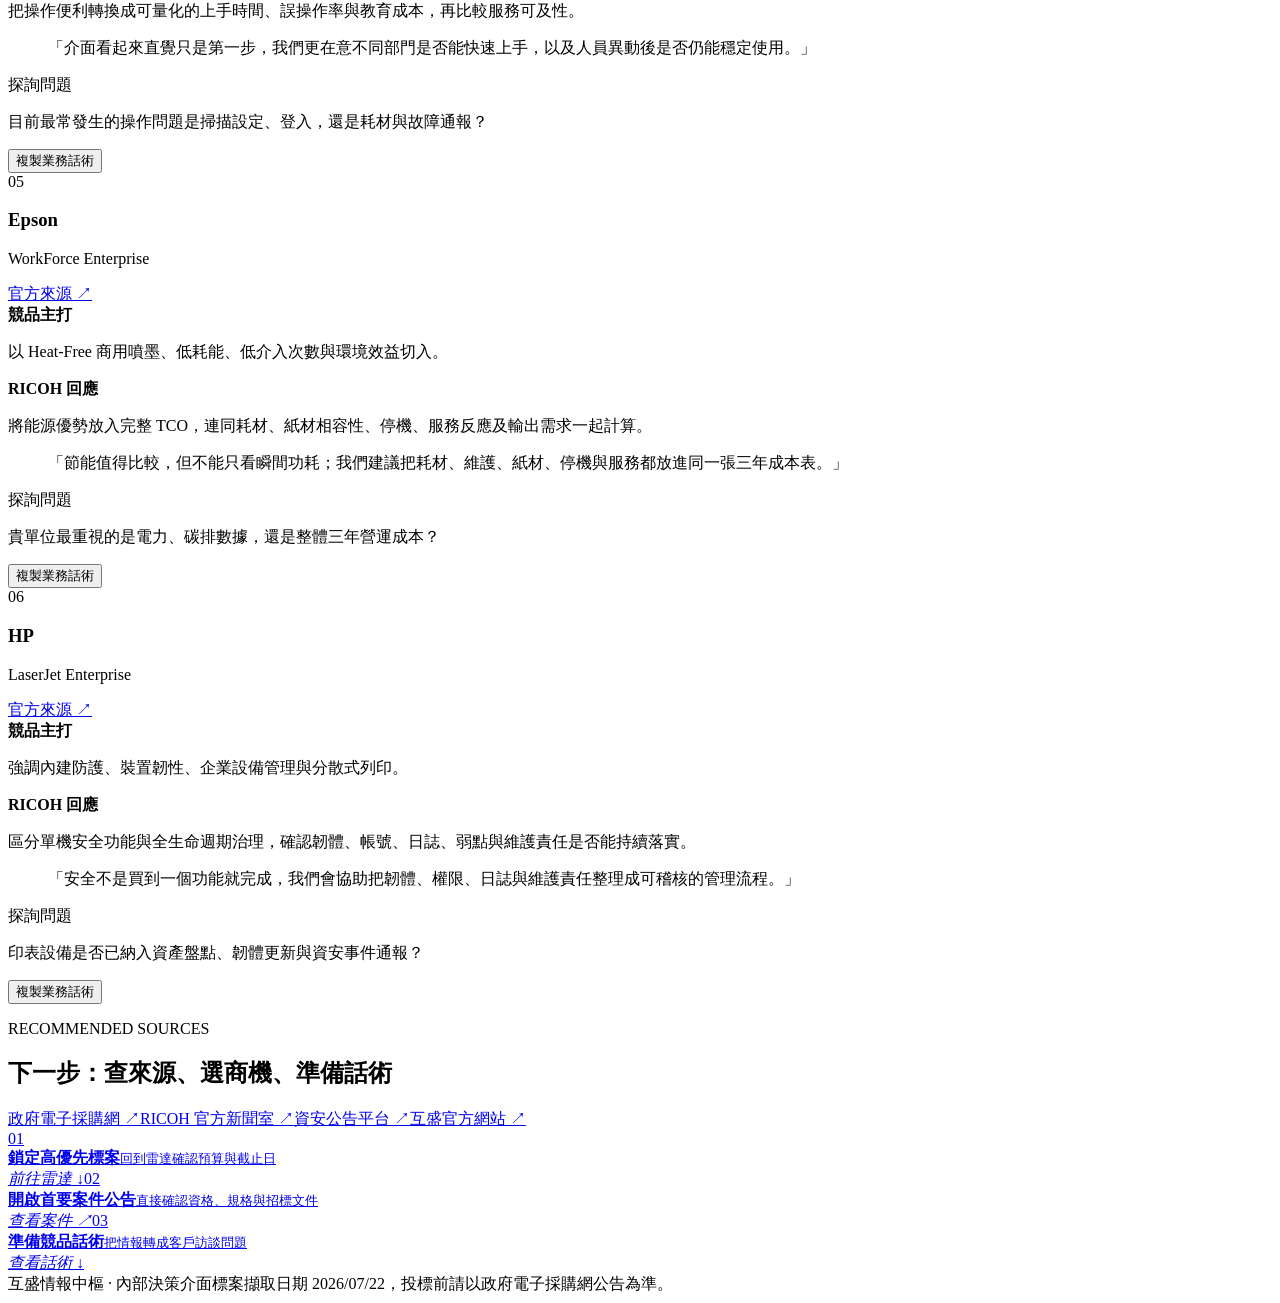
==== commit 7cf6220c: "Publish daily update schedule" ====
--- a/index.html
+++ b/index.html
@@ -1 +1 @@
-<!DOCTYPE html><html lang="zh-Hant"><head><meta charSet="utf-8"/><meta name="viewport" content="width=device-width, initial-scale=1"/><link rel="stylesheet" href="/huxen-intelligence-hub-public/_next/static/chunks/17r-6rimxa6nc.css" data-precedence="next"/><link rel="preload" as="script" fetchPriority="low" href="/huxen-intelligence-hub-public/_next/static/chunks/0ht900cau6_ur.js"/><script src="/huxen-intelligence-hub-public/_next/static/chunks/07oyzpe2jwaz_.js" async=""></script><script src="/huxen-intelligence-hub-public/_next/static/chunks/07lhk_q6pmm3r.js" async=""></script><script src="/huxen-intelligence-hub-public/_next/static/chunks/turbopack-09..~1h9e2lk4.js" async=""></script><script src="/huxen-intelligence-hub-public/_next/static/chunks/0dbhjjzl8qfwv.js" async=""></script><script src="/huxen-intelligence-hub-public/_next/static/chunks/0heby5~.j_bdl.js" async=""></script><title>互盛情報中樞｜標案與 OA 商機雷達</title><meta name="description" content="整合公家標案、RICOH 事務機情報與市場行動建議的互盛內部情報介面。"/><script src="/huxen-intelligence-hub-public/_next/static/chunks/03~yq9q893hmn.js" noModule=""></script></head><body><div hidden=""><!--$--><!--/$--></div><main><header class="topbar"><div class="brand-lockup"><div class="brand-mark">互</div><div><div class="eyebrow">HUXEN INTELLIGENCE</div><div class="brand-title">互盛情報中樞</div></div></div><div class="top-actions"><label class="search" aria-label="搜尋情報"><span>⌕</span><input placeholder="搜尋標案、機關或地區" value=""/><kbd>⌘ K</kbd></label><div class="sync-state"><i></i>更新於 <!-- -->09:47</div><button class="refresh-button">立即更新</button></div></header><div class="status-strip"><span class="status-label">情報範圍</span><span>標案：事務機・監視器・門禁・網通・會議系統</span><span class="divider"></span><span>RICOH：僅事務機／文件流程</span><span class="exclude">已排除相機內容</span><span class="competitor-count">競品追蹤 6 品牌</span><span class="demo-badge">07/22 實際公告</span></div><section class="hero"><div><p class="section-kicker">DAILY MOTTO · 2026.07.22</p><h1><span class="hero-line hero-line-dark">設備不是終點</span><span class="hero-line">整合才是商機</span></h1><p class="hero-copy">綜合 8 件標案、3 則 RICOH、6 個競品與 3 項市場風向產生。</p></div><div class="hero-signal" aria-hidden="true"><div class="signal-orbit orbit-one"></div><div class="signal-orbit orbit-two"></div><div class="signal-core"><span class="signal-word">今日</span><small>DAILY MOTTO</small></div></div><aside class="today-focus"><span>標語解讀</span><strong>從單項設備，升級為整合提案</strong><p>以事務機、會議、網通與安全設備的共通需求切入，再用資安、文件流程與維運責任創造差異。</p><div class="motto-sources"><b>標案</b><b>RICOH</b><b>競品</b><b>市場</b></div></aside></section><section class="metrics" aria-label="情報摘要"><article><span class="metric-number">8</span><div><b>新標案</b><small>07/22 擷取案件</small></div><em class="up">官方來源</em></article><article><span class="metric-number">7</span><div><b>高優先</b><small>依預算與商機評估</small></div><em>需跟進</em></article><article><span class="metric-number">3</span><div><b>RICOH 情報</b><small>事務機／文件流程</small></div><em class="safe">已過濾</em></article><article><span class="metric-number">2</span><div><b>已收藏</b><small>待業務進一步確認</small></div><em>持續追蹤</em></article></section><div class="dashboard-grid"><section class="panel tenders-panel" id="tender-radar"><div class="panel-heading"><div><p class="section-kicker">OPPORTUNITY RADAR</p><h2>公家標案雷達</h2><span>依截止日與商機適配度排序</span></div><div class="result-count"><b>8</b> 件符合</div></div><div class="filters" role="group" aria-label="標案分類"><button class="all active">全部</button><button class="oa ">事務機</button><button class="camera ">監視器</button><button class="access ">門禁</button><button class="network ">網通</button><button class="meeting ">會議系統</button></div><div class="tender-list"><article class="tender-row"><div class="category-icon camera">監</div><div class="tender-main"><div class="tender-title-line"><span class="priority high">高<!-- -->優先</span><h3>審計部暨南勢角檔案庫區監視系統汰換更新建置案</h3></div><p>審計部<span>·</span>台北</p><div class="tender-meta"><span>預算 <b>841 萬</b></span><span>截止 <b>08/04</b></span><span class="">剩 <!-- -->13<!-- --> 天</span><a href="https://web.pcc.gov.tw/tps/QueryTender/query/searchTenderDetail?pkPmsMain=NzEyODEwMzk" target="_blank" rel="noreferrer" aria-label="直接開啟政府電子採購網案件 審計部暨南勢角檔案庫區監視系統汰換更新建置案">開啟案件 ↗</a></div></div><button class="save-button saved" aria-label="取消收藏審計部暨南勢角檔案庫區監視系統汰換更新建置案">★</button></article><article class="tender-row"><div class="category-icon network">網</div><div class="tender-main"><div class="tender-title-line"><span class="priority high">高<!-- -->優先</span><h3>115年雲端網路通訊班採購高速網路設備及不斷電系統案</h3></div><p>退除役官兵職業訓練中心<span>·</span>桃園</p><div class="tender-meta"><span>預算 <b>1,005 萬</b></span><span>截止 <b>08/20</b></span><span class="">剩 <!-- -->29<!-- --> 天</span><a href="https://web.pcc.gov.tw/tps/QueryTender/query/searchTenderDetail?pkPmsMain=NzEyODA0OTY" target="_blank" rel="noreferrer" aria-label="直接開啟政府電子採購網案件 115年雲端網路通訊班採購高速網路設備及不斷電系統案">開啟案件 ↗</a></div></div><button class="save-button " aria-label="收藏115年雲端網路通訊班採購高速網路設備及不斷電系統案">☆</button></article><article class="tender-row"><div class="category-icon meeting">會</div><div class="tender-main"><div class="tender-title-line"><span class="priority high">高<!-- -->優先</span><h3>校部會議室音響及會議系統更新</h3></div><p>國防醫學大學<span>·</span>台北</p><div class="tender-meta"><span>預算 <b>650 萬</b></span><span>截止 <b>07/28</b></span><span class="urgent">剩 <!-- -->6<!-- --> 天</span><a href="https://web.pcc.gov.tw/tps/QueryTender/query/searchTenderDetail?pkPmsMain=NzEyNzgxMTE" target="_blank" rel="noreferrer" aria-label="直接開啟政府電子採購網案件 校部會議室音響及會議系統更新">開啟案件 ↗</a></div></div><button class="save-button saved" aria-label="取消收藏校部會議室音響及會議系統更新">★</button></article><article class="tender-row"><div class="category-icon meeting">會</div><div class="tender-main"><div class="tender-title-line"><span class="priority high">高<!-- -->優先</span><h3>花蓮縣政府第五會議室資訊系統更新暨會議空間整修案</h3></div><p>花蓮縣政府<span>·</span>花蓮</p><div class="tender-meta"><span>預算 <b>500 萬</b></span><span>截止 <b>07/28</b></span><span class="urgent">剩 <!-- -->6<!-- --> 天</span><a href="https://web.pcc.gov.tw/tps/QueryTender/query/searchTenderDetail?pkPmsMain=NzEyNzc5ODk" target="_blank" rel="noreferrer" aria-label="直接開啟政府電子採購網案件 花蓮縣政府第五會議室資訊系統更新暨會議空間整修案">開啟案件 ↗</a></div></div><button class="save-button " aria-label="收藏花蓮縣政府第五會議室資訊系統更新暨會議空間整修案">☆</button></article><article class="tender-row"><div class="category-icon access">門</div><div class="tender-main"><div class="tender-title-line"><span class="priority high">高<!-- -->優先</span><h3>115年竹圍高中車輛門禁管制設備更新採購案</h3></div><p>新北市立竹圍高級中學<span>·</span>新北</p><div class="tender-meta"><span>預算 <b>70 萬</b></span><span>截止 <b>07/28</b></span><span class="urgent">剩 <!-- -->6<!-- --> 天</span><a href="https://web.pcc.gov.tw/tps/QueryTender/query/searchTenderDetail?pkPmsMain=NzEyODEwOTE" target="_blank" rel="noreferrer" aria-label="直接開啟政府電子採購網案件 115年竹圍高中車輛門禁管制設備更新採購案">開啟案件 ↗</a></div></div><button class="save-button " aria-label="收藏115年竹圍高中車輛門禁管制設備更新採購案">☆</button></article><article class="tender-row"><div class="category-icon access">門</div><div class="tender-main"><div class="tender-title-line"><span class="priority high">高<!-- -->優先</span><h3>典藏庫房門禁管理數位化計畫財物採購案</h3></div><p>新北市立十三行博物館<span>·</span>新北</p><div class="tender-meta"><span>預算 <b>40 萬</b></span><span>截止 <b>07/27</b></span><span class="urgent">剩 <!-- -->5<!-- --> 天</span><a href="https://web.pcc.gov.tw/tps/QueryTender/query/searchTenderDetail?pkPmsMain=NzEyODEzMDI" target="_blank" rel="noreferrer" aria-label="直接開啟政府電子採購網案件 典藏庫房門禁管理數位化計畫財物採購案">開啟案件 ↗</a></div></div><button class="save-button " aria-label="收藏典藏庫房門禁管理數位化計畫財物採購案">☆</button></article><article class="tender-row"><div class="category-icon camera">監</div><div class="tender-main"><div class="tender-title-line"><span class="priority high">高<!-- -->優先</span><h3>115年度深澳國小校園安全監視系統採購案</h3></div><p>基隆市信義區深澳國民小學<span>·</span>基隆</p><div class="tender-meta"><span>預算 <b>41 萬</b></span><span>截止 <b>07/27</b></span><span class="urgent">剩 <!-- -->5<!-- --> 天</span><a href="https://web.pcc.gov.tw/tps/QueryTender/query/searchTenderDetail?pkPmsMain=NzEyNzk1NzY" target="_blank" rel="noreferrer" aria-label="直接開啟政府電子採購網案件 115年度深澳國小校園安全監視系統採購案">開啟案件 ↗</a></div></div><button class="save-button " aria-label="收藏115年度深澳國小校園安全監視系統採購案">☆</button></article><article class="tender-row"><div class="category-icon oa">事</div><div class="tender-main"><div class="tender-title-line"><span class="priority ">中<!-- -->優先</span><h3>臺中區漁會漁民活動中心及辦事處設備購置－事務機器</h3></div><p>臺中區漁會<span>·</span>台中</p><div class="tender-meta"><span>預算 <b>31 萬</b></span><span>截止 <b>07/28</b></span><span class="urgent">剩 <!-- -->6<!-- --> 天</span><a href="https://web.pcc.gov.tw/tps/QueryTender/query/searchTenderDetail?pkPmsMain=NzEyODEwNTM" target="_blank" rel="noreferrer" aria-label="直接開啟政府電子採購網案件 臺中區漁會漁民活動中心及辦事處設備購置－事務機器">開啟案件 ↗</a></div></div><button class="save-button " aria-label="收藏臺中區漁會漁民活動中心及辦事處設備購置－事務機器">☆</button></article></div></section><aside class="right-rail"><section class="panel watch-panel"><div class="panel-heading compact"><div><p class="section-kicker">MARKET WATCH</p><h2>市場風向</h2></div></div><article class="trend red"><span>SEC</span><div><b>資安合規</b><p>零信任、設備弱點管理與日誌留存正在進入採購規格。</p></div></article><article class="trend green"><span>ESG</span><div><b>節能採購</b><p>能源效率、耗材回收與碳排數據可成為差異化提案。</p></div></article><article class="trend blue"><span>AI</span><div><b>智慧維運</b><p>用印預測、異常告警與遠端服務可降低客戶總持有成本。</p></div></article></section></aside></div><section class="panel ricoh-panel"><div class="panel-heading"><div><p class="section-kicker">RICOH BUSINESS BRIEF</p><h2>RICOH 事務機情報</h2><span>只收錄多功能事務機、列印管理、文件流程與相關服務</span></div><span class="filter-proof">✓ 相機內容已排除</span></div><div class="news-grid"><article class="news-card"><div class="news-top"><span class="news-index">0<!-- -->1</span><span class="news-tag">產品</span><time>07/22</time></div><h3>新世代 A3 彩色多功能事務機：安全與雲端工作流程成為採購重點</h3><p>建議整理機型差異、資安規格與既有設備升級話術。</p></article><article class="news-card"><div class="news-top"><span class="news-index">0<!-- -->2</span><span class="news-tag">服務</span><time>07/21</time></div><h3>文件數位化與遠端維運需求升溫，MFP 從設備轉向流程入口</h3><p>適合包裝掃描、權限、碳盤查與維護的整合方案。</p></article><article class="news-card"><div class="news-top"><span class="news-index">0<!-- -->3</span><span class="news-tag">資安</span><time>07/19</time></div><h3>列印設備韌體與管理介面安全：公部門標案常見檢核清單</h3><p>可轉為售前問卷，提前掌握客戶網路與權限條件。</p></article></div></section><section class="panel competitor-panel" id="competitor-playbook"><div class="panel-heading"><div><p class="section-kicker">COMPETITOR PLAYBOOK</p><h2>事務機競品情報與業務話術</h2><span>以競品公開主張整理觀察重點，話術以需求訪談與可驗證內容為原則</span></div><span class="filter-proof">6 品牌已啟用</span></div><div class="competitor-grid"><article class="competitor-card"><div class="competitor-head"><span>0<!-- -->1</span><div><h3>FUJIFILM BI</h3><p>Apeos</p></div><a href="https://www.fujifilm.com/us/en/business/office-printers" target="_blank" rel="noreferrer">官方來源 ↗</a></div><div class="intel-line"><b>競品主打</b><p>強調安全、雲端文件流程、行動連線與遠端維運。</p></div><div class="intel-line response"><b>RICOH 回應</b><p>把比較焦點從單機規格拉回帳號權限、跨據點流程、維護窗口與整體服務責任。</p></div><blockquote>「<!-- -->如果安全與雲端是重點，我們建議不要只比功能表，而是一起確認誰負責權限、流程整合與後續維運，才能看出真正的使用成本。<!-- -->」</blockquote><div class="question-line"><span>探詢問題</span><p>目前掃描文件最後會進到哪個系統？權限與異常事件由誰管理？</p></div><button class="copy-talk">複製業務話術</button></article><article class="competitor-card"><div class="competitor-head"><span>0<!-- -->2</span><div><h3>Canon</h3><p>imageFORCE / imageRUNNER ADVANCE DX</p></div><a href="https://tw.canon/zh_TW/business/products/search?category=printing&amp;subCategory=multi-functional-devices" target="_blank" rel="noreferrer">官方來源 ↗</a></div><div class="intel-line"><b>競品主打</b><p>聚焦企業工作流程、掃描效率、設備管理與安全。</p></div><div class="intel-line response"><b>RICOH 回應</b><p>先拆解客戶真正使用的掃描、OCR、簽核及儲存情境，再對應 RICOH 可落地的流程方案。</p></div><blockquote>「<!-- -->規格都能列得很完整，真正影響同仁效率的是文件從掃描到歸檔要經過幾個步驟；我們可以直接用您的實際流程做驗證。<!-- -->」</blockquote><div class="question-line"><span>探詢問題</span><p>最常掃描的是合約、發票還是公文？後續需要命名、分類或簽核嗎？</p></div><button class="copy-talk">複製業務話術</button></article><article class="competitor-card"><div class="competitor-head"><span>0<!-- -->3</span><div><h3>Konica Minolta</h3><p>bizhub</p></div><a href="https://www.konicaminolta.com/middleeast2-en/index.html" target="_blank" rel="noreferrer">官方來源 ↗</a></div><div class="intel-line"><b>競品主打</b><p>以彩色品質、應用程式擴充、工作流程與生產型列印延伸切入。</p></div><div class="intel-line response"><b>RICOH 回應</b><p>確認客戶是在意色彩輸出，還是需要文件自動化；兩種需求應以不同測試稿與效益指標回應。</p></div><blockquote>「<!-- -->如果重點是色彩，我們用實際文件比較一致性；如果重點是流程，就用每份文件可減少多少人工步驟來評估，避免只看展示功能。<!-- -->」</blockquote><div class="question-line"><span>探詢問題</span><p>彩色輸出的品質要求來自品牌文件，還是一般辦公用途？每月實際量有多少？</p></div><button class="copy-talk">複製業務話術</button></article><article class="competitor-card"><div class="competitor-head"><span>0<!-- -->4</span><div><h3>Sharp</h3><p>A3 MFP</p></div><a href="https://www.sharp.eu/printers-photocopiers/sharp-a3-range" target="_blank" rel="noreferrer">官方來源 ↗</a></div><div class="intel-line"><b>競品主打</b><p>主打大型觸控操作、混合辦公、智慧掃描與設備安全。</p></div><div class="intel-line response"><b>RICOH 回應</b><p>把操作便利轉換成可量化的上手時間、誤操作率與教育成本，再比較服務可及性。</p></div><blockquote>「<!-- -->介面看起來直覺只是第一步，我們更在意不同部門是否能快速上手，以及人員異動後是否仍能穩定使用。<!-- -->」</blockquote><div class="question-line"><span>探詢問題</span><p>目前最常發生的操作問題是掃描設定、登入，還是耗材與故障通報？</p></div><button class="copy-talk">複製業務話術</button></article><article class="competitor-card"><div class="competitor-head"><span>0<!-- -->5</span><div><h3>Epson</h3><p>WorkForce Enterprise</p></div><a href="https://epson.com/office-printers" target="_blank" rel="noreferrer">官方來源 ↗</a></div><div class="intel-line"><b>競品主打</b><p>以 Heat-Free 商用噴墨、低耗能、低介入次數與環境效益切入。</p></div><div class="intel-line response"><b>RICOH 回應</b><p>將能源優勢放入完整 TCO，連同耗材、紙材相容性、停機、服務反應及輸出需求一起計算。</p></div><blockquote>「<!-- -->節能值得比較，但不能只看瞬間功耗；我們建議把耗材、維護、紙材、停機與服務都放進同一張三年成本表。<!-- -->」</blockquote><div class="question-line"><span>探詢問題</span><p>貴單位最重視的是電力、碳排數據，還是整體三年營運成本？</p></div><button class="copy-talk">複製業務話術</button></article><article class="competitor-card"><div class="competitor-head"><span>0<!-- -->6</span><div><h3>HP</h3><p>LaserJet Enterprise</p></div><a href="https://www.hp.com/us-en/printers/enterprise-printers.html" target="_blank" rel="noreferrer">官方來源 ↗</a></div><div class="intel-line"><b>競品主打</b><p>強調內建防護、裝置韌性、企業設備管理與分散式列印。</p></div><div class="intel-line response"><b>RICOH 回應</b><p>區分單機安全功能與全生命週期治理，確認韌體、帳號、日誌、弱點與維護責任是否能持續落實。</p></div><blockquote>「<!-- -->安全不是買到一個功能就完成，我們會協助把韌體、權限、日誌與維護責任整理成可稽核的管理流程。<!-- -->」</blockquote><div class="question-line"><span>探詢問題</span><p>印表設備是否已納入資產盤點、韌體更新與資安事件通報？</p></div><button class="copy-talk">複製業務話術</button></article></div></section><section class="recommendation-band"><div><p class="section-kicker">RECOMMENDED SOURCES</p><h2>下一步：查來源、選商機、準備話術</h2></div><div class="source-list"><a href="https://web.pcc.gov.tw/prkms/tender/common/basic/indexTenderBasic" target="_blank" rel="noreferrer">政府電子採購網 ↗</a><a href="https://www.ricoh.com.tw/press-centre" target="_blank" rel="noreferrer">RICOH 官方新聞室 ↗</a><a href="https://www.twcert.org.tw/" target="_blank" rel="noreferrer">資安公告平台 ↗</a><a href="https://www.eosasc.com.tw/" target="_blank" rel="noreferrer">互盛官方網站 ↗</a></div><div class="next-step-list" aria-label="下一步行動"><a href="#tender-radar"><span>01</span><div><b>鎖定高優先標案</b><small>回到雷達確認預算與截止日</small></div><em>前往雷達 ↓</em></a><a href="https://web.pcc.gov.tw/tps/QueryTender/query/searchTenderDetail?pkPmsMain=NzEyODEwMzk" target="_blank" rel="noreferrer"><span>02</span><div><b>開啟首要案件公告</b><small>直接確認資格、規格與招標文件</small></div><em>查看案件 ↗</em></a><a href="#competitor-playbook"><span>03</span><div><b>準備競品話術</b><small>把情報轉成客戶訪談問題</small></div><em>查看話術 ↓</em></a></div></section><footer><span>互盛情報中樞 · 內部決策介面</span><span>標案擷取日期 2026/07/22，投標前請以政府電子採購網公告為準。</span></footer></main><!--$--><!--/$--><script src="/huxen-intelligence-hub-public/_next/static/chunks/0ht900cau6_ur.js" id="_R_" async=""></script><script>(self.__next_f=self.__next_f||[]).push([0])</script><script>self.__next_f.push([1,"1:\"$Sreact.fragment\"\n2:I[39756,[\"/huxen-intelligence-hub-public/_next/static/chunks/0dbhjjzl8qfwv.js\"],\"default\"]\n3:I[37457,[\"/huxen-intelligence-hub-public/_next/static/chunks/0dbhjjzl8qfwv.js\"],\"default\"]\n4:I[47257,[\"/huxen-intelligence-hub-public/_next/static/chunks/0dbhjjzl8qfwv.js\"],\"ClientPageRoot\"]\n5:I[31713,[\"/huxen-intelligence-hub-public/_next/static/chunks/0dbhjjzl8qfwv.js\",\"/huxen-intelligence-hub-public/_next/static/chunks/0heby5~.j_bdl.js\"],\"default\"]\n8:I[97367,[\"/huxen-intelligence-hub-public/_next/static/chunks/0dbhjjzl8qfwv.js\"],\"OutletBoundary\"]\n9:\"$Sreact.suspense\"\nb:I[97367,[\"/huxen-intelligence-hub-public/_next/static/chunks/0dbhjjzl8qfwv.js\"],\"ViewportBoundary\"]\nd:I[97367,[\"/huxen-intelligence-hub-public/_next/static/chunks/0dbhjjzl8qfwv.js\"],\"MetadataBoundary\"]\nf:I[68027,[\"/huxen-intelligence-hub-public/_next/static/chunks/0dbhjjzl8qfwv.js\"],\"default\",1]\n:HL[\"/huxen-intelligence-hub-public/_next/static/chunks/17r-6rimxa6nc.css\",\"style\"]\n"])</script><script>self.__next_f.push([1,"0:{\"P\":null,\"c\":[\"\",\"\"],\"q\":\"\",\"i\":false,\"f\":[[[\"\",{\"children\":[\"__PAGE__\",{}]},\"$undefined\",\"$undefined\",16],[[\"$\",\"$1\",\"c\",{\"children\":[[[\"$\",\"link\",\"0\",{\"rel\":\"stylesheet\",\"href\":\"/huxen-intelligence-hub-public/_next/static/chunks/17r-6rimxa6nc.css\",\"precedence\":\"next\",\"crossOrigin\":\"$undefined\",\"nonce\":\"$undefined\"}],[\"$\",\"script\",\"script-0\",{\"src\":\"/huxen-intelligence-hub-public/_next/static/chunks/0dbhjjzl8qfwv.js\",\"async\":true,\"nonce\":\"$undefined\"}]],[\"$\",\"html\",null,{\"lang\":\"zh-Hant\",\"children\":[\"$\",\"body\",null,{\"children\":[\"$\",\"$L2\",null,{\"parallelRouterKey\":\"children\",\"error\":\"$undefined\",\"errorStyles\":\"$undefined\",\"errorScripts\":\"$undefined\",\"template\":[\"$\",\"$L3\",null,{}],\"templateStyles\":\"$undefined\",\"templateScripts\":\"$undefined\",\"notFound\":[[[\"$\",\"title\",null,{\"children\":\"404: This page could not be found.\"}],[\"$\",\"div\",null,{\"style\":{\"fontFamily\":\"system-ui,\\\"Segoe UI\\\",Roboto,Helvetica,Arial,sans-serif,\\\"Apple Color Emoji\\\",\\\"Segoe UI Emoji\\\"\",\"height\":\"100vh\",\"textAlign\":\"center\",\"display\":\"flex\",\"flexDirection\":\"column\",\"alignItems\":\"center\",\"justifyContent\":\"center\"},\"children\":[\"$\",\"div\",null,{\"children\":[[\"$\",\"style\",null,{\"dangerouslySetInnerHTML\":{\"__html\":\"body{color:#000;background:#fff;margin:0}.next-error-h1{border-right:1px solid rgba(0,0,0,.3)}@media (prefers-color-scheme:dark){body{color:#fff;background:#000}.next-error-h1{border-right:1px solid rgba(255,255,255,.3)}}\"}}],[\"$\",\"h1\",null,{\"className\":\"next-error-h1\",\"style\":{\"display\":\"inline-block\",\"margin\":\"0 20px 0 0\",\"padding\":\"0 23px 0 0\",\"fontSize\":24,\"fontWeight\":500,\"verticalAlign\":\"top\",\"lineHeight\":\"49px\"},\"children\":404}],[\"$\",\"div\",null,{\"style\":{\"display\":\"inline-block\"},\"children\":[\"$\",\"h2\",null,{\"style\":{\"fontSize\":14,\"fontWeight\":400,\"lineHeight\":\"49px\",\"margin\":0},\"children\":\"This page could not be found.\"}]}]]}]}]],[]],\"forbidden\":\"$undefined\",\"unauthorized\":\"$undefined\"}]}]}]]}],{\"children\":[[\"$\",\"$1\",\"c\",{\"children\":[[\"$\",\"$L4\",null,{\"Component\":\"$5\",\"serverProvidedParams\":{\"searchParams\":{},\"params\":{},\"promises\":[\"$@6\",\"$@7\"]}}],[[\"$\",\"script\",\"script-0\",{\"src\":\"/huxen-intelligence-hub-public/_next/static/chunks/0heby5~.j_bdl.js\",\"async\":true,\"nonce\":\"$undefined\"}]],[\"$\",\"$L8\",null,{\"children\":[\"$\",\"$9\",null,{\"name\":\"Next.MetadataOutlet\",\"children\":\"$@a\"}]}]]}],{},null,false,null]},null,false,null],[\"$\",\"$1\",\"h\",{\"children\":[null,[\"$\",\"$Lb\",null,{\"children\":\"$Lc\"}],[\"$\",\"div\",null,{\"hidden\":true,\"children\":[\"$\",\"$Ld\",null,{\"children\":[\"$\",\"$9\",null,{\"name\":\"Next.Metadata\",\"children\":\"$Le\"}]}]}],null]}],false]],\"m\":\"$undefined\",\"G\":[\"$f\",[[\"$\",\"link\",\"0\",{\"rel\":\"stylesheet\",\"href\":\"/huxen-intelligence-hub-public/_next/static/chunks/17r-6rimxa6nc.css\",\"precedence\":\"next\",\"crossOrigin\":\"$undefined\",\"nonce\":\"$undefined\"}]]],\"S\":true,\"h\":null,\"s\":\"$undefined\",\"l\":\"$undefined\",\"p\":\"$undefined\",\"d\":\"$undefined\",\"b\":\"GHThqw10Q8AVHScTwZdHh\"}\n"])</script><script>self.__next_f.push([1,"6:{}\n7:\"$0:f:0:1:1:children:0:props:children:0:props:serverProvidedParams:params\"\n"])</script><script>self.__next_f.push([1,"c:[[\"$\",\"meta\",\"0\",{\"charSet\":\"utf-8\"}],[\"$\",\"meta\",\"1\",{\"name\":\"viewport\",\"content\":\"width=device-width, initial-scale=1\"}]]\n"])</script><script>self.__next_f.push([1,"a:null\ne:[[\"$\",\"title\",\"0\",{\"children\":\"互盛情報中樞｜標案與 OA 商機雷達\"}],[\"$\",\"meta\",\"1\",{\"name\":\"description\",\"content\":\"整合公家標案、RICOH 事務機情報與市場行動建議的互盛內部情報介面。\"}]]\n"])</script></body></html>+<!DOCTYPE html><html lang="zh-Hant"><head><meta charSet="utf-8"/><meta name="viewport" content="width=device-width, initial-scale=1"/><link rel="stylesheet" href="/huxen-intelligence-hub-public/_next/static/chunks/17r-6rimxa6nc.css" data-precedence="next"/><link rel="preload" as="script" fetchPriority="low" href="/huxen-intelligence-hub-public/_next/static/chunks/0ht900cau6_ur.js"/><script src="/huxen-intelligence-hub-public/_next/static/chunks/07oyzpe2jwaz_.js" async=""></script><script src="/huxen-intelligence-hub-public/_next/static/chunks/07lhk_q6pmm3r.js" async=""></script><script src="/huxen-intelligence-hub-public/_next/static/chunks/turbopack-09..~1h9e2lk4.js" async=""></script><script src="/huxen-intelligence-hub-public/_next/static/chunks/0dbhjjzl8qfwv.js" async=""></script><script src="/huxen-intelligence-hub-public/_next/static/chunks/0u3sd4i5par8v.js" async=""></script><title>互盛情報中樞｜標案與 OA 商機雷達</title><meta name="description" content="整合公家標案、RICOH 事務機情報與市場行動建議的互盛內部情報介面。"/><script src="/huxen-intelligence-hub-public/_next/static/chunks/03~yq9q893hmn.js" noModule=""></script></head><body><div hidden=""><!--$--><!--/$--></div><main><header class="topbar"><div class="brand-lockup"><div class="brand-mark">互</div><div><div class="eyebrow">HUXEN INTELLIGENCE</div><div class="brand-title">互盛情報中樞</div></div></div><div class="top-actions"><label class="search" aria-label="搜尋情報"><span>⌕</span><input placeholder="搜尋標案、機關或地區" value=""/><kbd>⌘ K</kbd></label><div class="sync-state"><i></i>每日 07:30 自動更新</div><button class="refresh-button">重新整理畫面</button></div></header><div class="status-strip"><span class="status-label">情報範圍</span><span>標案：事務機・監視器・門禁・網通・會議系統</span><span class="divider"></span><span>RICOH：僅事務機／文件流程</span><span class="exclude">已排除相機內容</span><span class="competitor-count">競品追蹤 6 品牌</span><span class="demo-badge">07/22 實際公告</span></div><section class="hero"><div><p class="section-kicker">DAILY MOTTO · 2026.07.22</p><h1><span class="hero-line hero-line-dark">設備不是終點</span><span class="hero-line">整合才是商機</span></h1><p class="hero-copy">綜合 8 件標案、3 則 RICOH、6 個競品與 3 項市場風向產生。</p></div><div class="hero-signal" aria-hidden="true"><div class="signal-orbit orbit-one"></div><div class="signal-orbit orbit-two"></div><div class="signal-core"><span class="signal-word">今日</span><small>DAILY MOTTO</small></div></div><aside class="today-focus"><span>標語解讀</span><strong>從單項設備，升級為整合提案</strong><p>以事務機、會議、網通與安全設備的共通需求切入，再用資安、文件流程與維運責任創造差異。</p><div class="motto-sources"><b>標案</b><b>RICOH</b><b>競品</b><b>市場</b></div></aside></section><section class="metrics" aria-label="情報摘要"><article><span class="metric-number">8</span><div><b>新標案</b><small>07/22 擷取案件</small></div><em class="up">官方來源</em></article><article><span class="metric-number">7</span><div><b>高優先</b><small>依預算與商機評估</small></div><em>需跟進</em></article><article><span class="metric-number">3</span><div><b>RICOH 情報</b><small>事務機／文件流程</small></div><em class="safe">已過濾</em></article><article><span class="metric-number">2</span><div><b>已收藏</b><small>待業務進一步確認</small></div><em>持續追蹤</em></article></section><div class="dashboard-grid"><section class="panel tenders-panel" id="tender-radar"><div class="panel-heading"><div><p class="section-kicker">OPPORTUNITY RADAR</p><h2>公家標案雷達</h2><span>依截止日與商機適配度排序</span></div><div class="result-count"><b>8</b> 件符合</div></div><div class="filters" role="group" aria-label="標案分類"><button class="all active">全部</button><button class="oa ">事務機</button><button class="camera ">監視器</button><button class="access ">門禁</button><button class="network ">網通</button><button class="meeting ">會議系統</button></div><div class="tender-list"><article class="tender-row"><div class="category-icon camera">監</div><div class="tender-main"><div class="tender-title-line"><span class="priority high">高<!-- -->優先</span><h3>審計部暨南勢角檔案庫區監視系統汰換更新建置案</h3></div><p>審計部<span>·</span>台北</p><div class="tender-meta"><span>預算 <b>841 萬</b></span><span>截止 <b>08/04</b></span><span class="">剩 <!-- -->13<!-- --> 天</span><a href="https://web.pcc.gov.tw/tps/QueryTender/query/searchTenderDetail?pkPmsMain=NzEyODEwMzk" target="_blank" rel="noreferrer" aria-label="直接開啟政府電子採購網案件 審計部暨南勢角檔案庫區監視系統汰換更新建置案">開啟案件 ↗</a></div></div><button class="save-button saved" aria-label="取消收藏審計部暨南勢角檔案庫區監視系統汰換更新建置案">★</button></article><article class="tender-row"><div class="category-icon network">網</div><div class="tender-main"><div class="tender-title-line"><span class="priority high">高<!-- -->優先</span><h3>115年雲端網路通訊班採購高速網路設備及不斷電系統案</h3></div><p>退除役官兵職業訓練中心<span>·</span>桃園</p><div class="tender-meta"><span>預算 <b>1,005 萬</b></span><span>截止 <b>08/20</b></span><span class="">剩 <!-- -->29<!-- --> 天</span><a href="https://web.pcc.gov.tw/tps/QueryTender/query/searchTenderDetail?pkPmsMain=NzEyODA0OTY" target="_blank" rel="noreferrer" aria-label="直接開啟政府電子採購網案件 115年雲端網路通訊班採購高速網路設備及不斷電系統案">開啟案件 ↗</a></div></div><button class="save-button " aria-label="收藏115年雲端網路通訊班採購高速網路設備及不斷電系統案">☆</button></article><article class="tender-row"><div class="category-icon meeting">會</div><div class="tender-main"><div class="tender-title-line"><span class="priority high">高<!-- -->優先</span><h3>校部會議室音響及會議系統更新</h3></div><p>國防醫學大學<span>·</span>台北</p><div class="tender-meta"><span>預算 <b>650 萬</b></span><span>截止 <b>07/28</b></span><span class="urgent">剩 <!-- -->6<!-- --> 天</span><a href="https://web.pcc.gov.tw/tps/QueryTender/query/searchTenderDetail?pkPmsMain=NzEyNzgxMTE" target="_blank" rel="noreferrer" aria-label="直接開啟政府電子採購網案件 校部會議室音響及會議系統更新">開啟案件 ↗</a></div></div><button class="save-button saved" aria-label="取消收藏校部會議室音響及會議系統更新">★</button></article><article class="tender-row"><div class="category-icon meeting">會</div><div class="tender-main"><div class="tender-title-line"><span class="priority high">高<!-- -->優先</span><h3>花蓮縣政府第五會議室資訊系統更新暨會議空間整修案</h3></div><p>花蓮縣政府<span>·</span>花蓮</p><div class="tender-meta"><span>預算 <b>500 萬</b></span><span>截止 <b>07/28</b></span><span class="urgent">剩 <!-- -->6<!-- --> 天</span><a href="https://web.pcc.gov.tw/tps/QueryTender/query/searchTenderDetail?pkPmsMain=NzEyNzc5ODk" target="_blank" rel="noreferrer" aria-label="直接開啟政府電子採購網案件 花蓮縣政府第五會議室資訊系統更新暨會議空間整修案">開啟案件 ↗</a></div></div><button class="save-button " aria-label="收藏花蓮縣政府第五會議室資訊系統更新暨會議空間整修案">☆</button></article><article class="tender-row"><div class="category-icon access">門</div><div class="tender-main"><div class="tender-title-line"><span class="priority high">高<!-- -->優先</span><h3>115年竹圍高中車輛門禁管制設備更新採購案</h3></div><p>新北市立竹圍高級中學<span>·</span>新北</p><div class="tender-meta"><span>預算 <b>70 萬</b></span><span>截止 <b>07/28</b></span><span class="urgent">剩 <!-- -->6<!-- --> 天</span><a href="https://web.pcc.gov.tw/tps/QueryTender/query/searchTenderDetail?pkPmsMain=NzEyODEwOTE" target="_blank" rel="noreferrer" aria-label="直接開啟政府電子採購網案件 115年竹圍高中車輛門禁管制設備更新採購案">開啟案件 ↗</a></div></div><button class="save-button " aria-label="收藏115年竹圍高中車輛門禁管制設備更新採購案">☆</button></article><article class="tender-row"><div class="category-icon access">門</div><div class="tender-main"><div class="tender-title-line"><span class="priority high">高<!-- -->優先</span><h3>典藏庫房門禁管理數位化計畫財物採購案</h3></div><p>新北市立十三行博物館<span>·</span>新北</p><div class="tender-meta"><span>預算 <b>40 萬</b></span><span>截止 <b>07/27</b></span><span class="urgent">剩 <!-- -->5<!-- --> 天</span><a href="https://web.pcc.gov.tw/tps/QueryTender/query/searchTenderDetail?pkPmsMain=NzEyODEzMDI" target="_blank" rel="noreferrer" aria-label="直接開啟政府電子採購網案件 典藏庫房門禁管理數位化計畫財物採購案">開啟案件 ↗</a></div></div><button class="save-button " aria-label="收藏典藏庫房門禁管理數位化計畫財物採購案">☆</button></article><article class="tender-row"><div class="category-icon camera">監</div><div class="tender-main"><div class="tender-title-line"><span class="priority high">高<!-- -->優先</span><h3>115年度深澳國小校園安全監視系統採購案</h3></div><p>基隆市信義區深澳國民小學<span>·</span>基隆</p><div class="tender-meta"><span>預算 <b>41 萬</b></span><span>截止 <b>07/27</b></span><span class="urgent">剩 <!-- -->5<!-- --> 天</span><a href="https://web.pcc.gov.tw/tps/QueryTender/query/searchTenderDetail?pkPmsMain=NzEyNzk1NzY" target="_blank" rel="noreferrer" aria-label="直接開啟政府電子採購網案件 115年度深澳國小校園安全監視系統採購案">開啟案件 ↗</a></div></div><button class="save-button " aria-label="收藏115年度深澳國小校園安全監視系統採購案">☆</button></article><article class="tender-row"><div class="category-icon oa">事</div><div class="tender-main"><div class="tender-title-line"><span class="priority ">中<!-- -->優先</span><h3>臺中區漁會漁民活動中心及辦事處設備購置－事務機器</h3></div><p>臺中區漁會<span>·</span>台中</p><div class="tender-meta"><span>預算 <b>31 萬</b></span><span>截止 <b>07/28</b></span><span class="urgent">剩 <!-- -->6<!-- --> 天</span><a href="https://web.pcc.gov.tw/tps/QueryTender/query/searchTenderDetail?pkPmsMain=NzEyODEwNTM" target="_blank" rel="noreferrer" aria-label="直接開啟政府電子採購網案件 臺中區漁會漁民活動中心及辦事處設備購置－事務機器">開啟案件 ↗</a></div></div><button class="save-button " aria-label="收藏臺中區漁會漁民活動中心及辦事處設備購置－事務機器">☆</button></article></div></section><aside class="right-rail"><section class="panel watch-panel"><div class="panel-heading compact"><div><p class="section-kicker">MARKET WATCH</p><h2>市場風向</h2></div></div><article class="trend red"><span>SEC</span><div><b>資安合規</b><p>零信任、設備弱點管理與日誌留存正在進入採購規格。</p></div></article><article class="trend green"><span>ESG</span><div><b>節能採購</b><p>能源效率、耗材回收與碳排數據可成為差異化提案。</p></div></article><article class="trend blue"><span>AI</span><div><b>智慧維運</b><p>用印預測、異常告警與遠端服務可降低客戶總持有成本。</p></div></article></section></aside></div><section class="panel ricoh-panel"><div class="panel-heading"><div><p class="section-kicker">RICOH BUSINESS BRIEF</p><h2>RICOH 事務機情報</h2><span>只收錄多功能事務機、列印管理、文件流程與相關服務</span></div><span class="filter-proof">✓ 相機內容已排除</span></div><div class="news-grid"><article class="news-card"><div class="news-top"><span class="news-index">0<!-- -->1</span><span class="news-tag">產品</span><time>07/22</time></div><h3>新世代 A3 彩色多功能事務機：安全與雲端工作流程成為採購重點</h3><p>建議整理機型差異、資安規格與既有設備升級話術。</p></article><article class="news-card"><div class="news-top"><span class="news-index">0<!-- -->2</span><span class="news-tag">服務</span><time>07/21</time></div><h3>文件數位化與遠端維運需求升溫，MFP 從設備轉向流程入口</h3><p>適合包裝掃描、權限、碳盤查與維護的整合方案。</p></article><article class="news-card"><div class="news-top"><span class="news-index">0<!-- -->3</span><span class="news-tag">資安</span><time>07/19</time></div><h3>列印設備韌體與管理介面安全：公部門標案常見檢核清單</h3><p>可轉為售前問卷，提前掌握客戶網路與權限條件。</p></article></div></section><section class="panel competitor-panel" id="competitor-playbook"><div class="panel-heading"><div><p class="section-kicker">COMPETITOR PLAYBOOK</p><h2>事務機競品情報與業務話術</h2><span>以競品公開主張整理觀察重點，話術以需求訪談與可驗證內容為原則</span></div><span class="filter-proof">6 品牌已啟用</span></div><div class="competitor-grid"><article class="competitor-card"><div class="competitor-head"><span>0<!-- -->1</span><div><h3>FUJIFILM BI</h3><p>Apeos</p></div><a href="https://www.fujifilm.com/us/en/business/office-printers" target="_blank" rel="noreferrer">官方來源 ↗</a></div><div class="intel-line"><b>競品主打</b><p>強調安全、雲端文件流程、行動連線與遠端維運。</p></div><div class="intel-line response"><b>RICOH 回應</b><p>把比較焦點從單機規格拉回帳號權限、跨據點流程、維護窗口與整體服務責任。</p></div><blockquote>「<!-- -->如果安全與雲端是重點，我們建議不要只比功能表，而是一起確認誰負責權限、流程整合與後續維運，才能看出真正的使用成本。<!-- -->」</blockquote><div class="question-line"><span>探詢問題</span><p>目前掃描文件最後會進到哪個系統？權限與異常事件由誰管理？</p></div><button class="copy-talk">複製業務話術</button></article><article class="competitor-card"><div class="competitor-head"><span>0<!-- -->2</span><div><h3>Canon</h3><p>imageFORCE / imageRUNNER ADVANCE DX</p></div><a href="https://tw.canon/zh_TW/business/products/search?category=printing&amp;subCategory=multi-functional-devices" target="_blank" rel="noreferrer">官方來源 ↗</a></div><div class="intel-line"><b>競品主打</b><p>聚焦企業工作流程、掃描效率、設備管理與安全。</p></div><div class="intel-line response"><b>RICOH 回應</b><p>先拆解客戶真正使用的掃描、OCR、簽核及儲存情境，再對應 RICOH 可落地的流程方案。</p></div><blockquote>「<!-- -->規格都能列得很完整，真正影響同仁效率的是文件從掃描到歸檔要經過幾個步驟；我們可以直接用您的實際流程做驗證。<!-- -->」</blockquote><div class="question-line"><span>探詢問題</span><p>最常掃描的是合約、發票還是公文？後續需要命名、分類或簽核嗎？</p></div><button class="copy-talk">複製業務話術</button></article><article class="competitor-card"><div class="competitor-head"><span>0<!-- -->3</span><div><h3>Konica Minolta</h3><p>bizhub</p></div><a href="https://www.konicaminolta.com/middleeast2-en/index.html" target="_blank" rel="noreferrer">官方來源 ↗</a></div><div class="intel-line"><b>競品主打</b><p>以彩色品質、應用程式擴充、工作流程與生產型列印延伸切入。</p></div><div class="intel-line response"><b>RICOH 回應</b><p>確認客戶是在意色彩輸出，還是需要文件自動化；兩種需求應以不同測試稿與效益指標回應。</p></div><blockquote>「<!-- -->如果重點是色彩，我們用實際文件比較一致性；如果重點是流程，就用每份文件可減少多少人工步驟來評估，避免只看展示功能。<!-- -->」</blockquote><div class="question-line"><span>探詢問題</span><p>彩色輸出的品質要求來自品牌文件，還是一般辦公用途？每月實際量有多少？</p></div><button class="copy-talk">複製業務話術</button></article><article class="competitor-card"><div class="competitor-head"><span>0<!-- -->4</span><div><h3>Sharp</h3><p>A3 MFP</p></div><a href="https://www.sharp.eu/printers-photocopiers/sharp-a3-range" target="_blank" rel="noreferrer">官方來源 ↗</a></div><div class="intel-line"><b>競品主打</b><p>主打大型觸控操作、混合辦公、智慧掃描與設備安全。</p></div><div class="intel-line response"><b>RICOH 回應</b><p>把操作便利轉換成可量化的上手時間、誤操作率與教育成本，再比較服務可及性。</p></div><blockquote>「<!-- -->介面看起來直覺只是第一步，我們更在意不同部門是否能快速上手，以及人員異動後是否仍能穩定使用。<!-- -->」</blockquote><div class="question-line"><span>探詢問題</span><p>目前最常發生的操作問題是掃描設定、登入，還是耗材與故障通報？</p></div><button class="copy-talk">複製業務話術</button></article><article class="competitor-card"><div class="competitor-head"><span>0<!-- -->5</span><div><h3>Epson</h3><p>WorkForce Enterprise</p></div><a href="https://epson.com/office-printers" target="_blank" rel="noreferrer">官方來源 ↗</a></div><div class="intel-line"><b>競品主打</b><p>以 Heat-Free 商用噴墨、低耗能、低介入次數與環境效益切入。</p></div><div class="intel-line response"><b>RICOH 回應</b><p>將能源優勢放入完整 TCO，連同耗材、紙材相容性、停機、服務反應及輸出需求一起計算。</p></div><blockquote>「<!-- -->節能值得比較，但不能只看瞬間功耗；我們建議把耗材、維護、紙材、停機與服務都放進同一張三年成本表。<!-- -->」</blockquote><div class="question-line"><span>探詢問題</span><p>貴單位最重視的是電力、碳排數據，還是整體三年營運成本？</p></div><button class="copy-talk">複製業務話術</button></article><article class="competitor-card"><div class="competitor-head"><span>0<!-- -->6</span><div><h3>HP</h3><p>LaserJet Enterprise</p></div><a href="https://www.hp.com/us-en/printers/enterprise-printers.html" target="_blank" rel="noreferrer">官方來源 ↗</a></div><div class="intel-line"><b>競品主打</b><p>強調內建防護、裝置韌性、企業設備管理與分散式列印。</p></div><div class="intel-line response"><b>RICOH 回應</b><p>區分單機安全功能與全生命週期治理，確認韌體、帳號、日誌、弱點與維護責任是否能持續落實。</p></div><blockquote>「<!-- -->安全不是買到一個功能就完成，我們會協助把韌體、權限、日誌與維護責任整理成可稽核的管理流程。<!-- -->」</blockquote><div class="question-line"><span>探詢問題</span><p>印表設備是否已納入資產盤點、韌體更新與資安事件通報？</p></div><button class="copy-talk">複製業務話術</button></article></div></section><section class="recommendation-band"><div><p class="section-kicker">RECOMMENDED SOURCES</p><h2>下一步：查來源、選商機、準備話術</h2></div><div class="source-list"><a href="https://web.pcc.gov.tw/prkms/tender/common/basic/indexTenderBasic" target="_blank" rel="noreferrer">政府電子採購網 ↗</a><a href="https://www.ricoh.com.tw/press-centre" target="_blank" rel="noreferrer">RICOH 官方新聞室 ↗</a><a href="https://www.twcert.org.tw/" target="_blank" rel="noreferrer">資安公告平台 ↗</a><a href="https://www.eosasc.com.tw/" target="_blank" rel="noreferrer">互盛官方網站 ↗</a></div><div class="next-step-list" aria-label="下一步行動"><a href="#tender-radar"><span>01</span><div><b>鎖定高優先標案</b><small>回到雷達確認預算與截止日</small></div><em>前往雷達 ↓</em></a><a href="https://web.pcc.gov.tw/tps/QueryTender/query/searchTenderDetail?pkPmsMain=NzEyODEwMzk" target="_blank" rel="noreferrer"><span>02</span><div><b>開啟首要案件公告</b><small>直接確認資格、規格與招標文件</small></div><em>查看案件 ↗</em></a><a href="#competitor-playbook"><span>03</span><div><b>準備競品話術</b><small>把情報轉成客戶訪談問題</small></div><em>查看話術 ↓</em></a></div></section><footer><span>互盛情報中樞 · 內部決策介面</span><span>標案擷取日期 2026/07/22，投標前請以政府電子採購網公告為準。</span></footer></main><!--$--><!--/$--><script src="/huxen-intelligence-hub-public/_next/static/chunks/0ht900cau6_ur.js" id="_R_" async=""></script><script>(self.__next_f=self.__next_f||[]).push([0])</script><script>self.__next_f.push([1,"1:\"$Sreact.fragment\"\n2:I[39756,[\"/huxen-intelligence-hub-public/_next/static/chunks/0dbhjjzl8qfwv.js\"],\"default\"]\n3:I[37457,[\"/huxen-intelligence-hub-public/_next/static/chunks/0dbhjjzl8qfwv.js\"],\"default\"]\n4:I[47257,[\"/huxen-intelligence-hub-public/_next/static/chunks/0dbhjjzl8qfwv.js\"],\"ClientPageRoot\"]\n5:I[31713,[\"/huxen-intelligence-hub-public/_next/static/chunks/0dbhjjzl8qfwv.js\",\"/huxen-intelligence-hub-public/_next/static/chunks/0u3sd4i5par8v.js\"],\"default\"]\n8:I[97367,[\"/huxen-intelligence-hub-public/_next/static/chunks/0dbhjjzl8qfwv.js\"],\"OutletBoundary\"]\n9:\"$Sreact.suspense\"\nb:I[97367,[\"/huxen-intelligence-hub-public/_next/static/chunks/0dbhjjzl8qfwv.js\"],\"ViewportBoundary\"]\nd:I[97367,[\"/huxen-intelligence-hub-public/_next/static/chunks/0dbhjjzl8qfwv.js\"],\"MetadataBoundary\"]\nf:I[68027,[\"/huxen-intelligence-hub-public/_next/static/chunks/0dbhjjzl8qfwv.js\"],\"default\",1]\n:HL[\"/huxen-intelligence-hub-public/_next/static/chunks/17r-6rimxa6nc.css\",\"style\"]\n"])</script><script>self.__next_f.push([1,"0:{\"P\":null,\"c\":[\"\",\"\"],\"q\":\"\",\"i\":false,\"f\":[[[\"\",{\"children\":[\"__PAGE__\",{}]},\"$undefined\",\"$undefined\",16],[[\"$\",\"$1\",\"c\",{\"children\":[[[\"$\",\"link\",\"0\",{\"rel\":\"stylesheet\",\"href\":\"/huxen-intelligence-hub-public/_next/static/chunks/17r-6rimxa6nc.css\",\"precedence\":\"next\",\"crossOrigin\":\"$undefined\",\"nonce\":\"$undefined\"}],[\"$\",\"script\",\"script-0\",{\"src\":\"/huxen-intelligence-hub-public/_next/static/chunks/0dbhjjzl8qfwv.js\",\"async\":true,\"nonce\":\"$undefined\"}]],[\"$\",\"html\",null,{\"lang\":\"zh-Hant\",\"children\":[\"$\",\"body\",null,{\"children\":[\"$\",\"$L2\",null,{\"parallelRouterKey\":\"children\",\"error\":\"$undefined\",\"errorStyles\":\"$undefined\",\"errorScripts\":\"$undefined\",\"template\":[\"$\",\"$L3\",null,{}],\"templateStyles\":\"$undefined\",\"templateScripts\":\"$undefined\",\"notFound\":[[[\"$\",\"title\",null,{\"children\":\"404: This page could not be found.\"}],[\"$\",\"div\",null,{\"style\":{\"fontFamily\":\"system-ui,\\\"Segoe UI\\\",Roboto,Helvetica,Arial,sans-serif,\\\"Apple Color Emoji\\\",\\\"Segoe UI Emoji\\\"\",\"height\":\"100vh\",\"textAlign\":\"center\",\"display\":\"flex\",\"flexDirection\":\"column\",\"alignItems\":\"center\",\"justifyContent\":\"center\"},\"children\":[\"$\",\"div\",null,{\"children\":[[\"$\",\"style\",null,{\"dangerouslySetInnerHTML\":{\"__html\":\"body{color:#000;background:#fff;margin:0}.next-error-h1{border-right:1px solid rgba(0,0,0,.3)}@media (prefers-color-scheme:dark){body{color:#fff;background:#000}.next-error-h1{border-right:1px solid rgba(255,255,255,.3)}}\"}}],[\"$\",\"h1\",null,{\"className\":\"next-error-h1\",\"style\":{\"display\":\"inline-block\",\"margin\":\"0 20px 0 0\",\"padding\":\"0 23px 0 0\",\"fontSize\":24,\"fontWeight\":500,\"verticalAlign\":\"top\",\"lineHeight\":\"49px\"},\"children\":404}],[\"$\",\"div\",null,{\"style\":{\"display\":\"inline-block\"},\"children\":[\"$\",\"h2\",null,{\"style\":{\"fontSize\":14,\"fontWeight\":400,\"lineHeight\":\"49px\",\"margin\":0},\"children\":\"This page could not be found.\"}]}]]}]}]],[]],\"forbidden\":\"$undefined\",\"unauthorized\":\"$undefined\"}]}]}]]}],{\"children\":[[\"$\",\"$1\",\"c\",{\"children\":[[\"$\",\"$L4\",null,{\"Component\":\"$5\",\"serverProvidedParams\":{\"searchParams\":{},\"params\":{},\"promises\":[\"$@6\",\"$@7\"]}}],[[\"$\",\"script\",\"script-0\",{\"src\":\"/huxen-intelligence-hub-public/_next/static/chunks/0u3sd4i5par8v.js\",\"async\":true,\"nonce\":\"$undefined\"}]],[\"$\",\"$L8\",null,{\"children\":[\"$\",\"$9\",null,{\"name\":\"Next.MetadataOutlet\",\"children\":\"$@a\"}]}]]}],{},null,false,null]},null,false,null],[\"$\",\"$1\",\"h\",{\"children\":[null,[\"$\",\"$Lb\",null,{\"children\":\"$Lc\"}],[\"$\",\"div\",null,{\"hidden\":true,\"children\":[\"$\",\"$Ld\",null,{\"children\":[\"$\",\"$9\",null,{\"name\":\"Next.Metadata\",\"children\":\"$Le\"}]}]}],null]}],false]],\"m\":\"$undefined\",\"G\":[\"$f\",[[\"$\",\"link\",\"0\",{\"rel\":\"stylesheet\",\"href\":\"/huxen-intelligence-hub-public/_next/static/chunks/17r-6rimxa6nc.css\",\"precedence\":\"next\",\"crossOrigin\":\"$undefined\",\"nonce\":\"$undefined\"}]]],\"S\":true,\"h\":null,\"s\":\"$undefined\",\"l\":\"$undefined\",\"p\":\"$undefined\",\"d\":\"$undefined\",\"b\":\"8frMkGe0DAQotCeQ69BUt\"}\n"])</script><script>self.__next_f.push([1,"6:{}\n7:\"$0:f:0:1:1:children:0:props:children:0:props:serverProvidedParams:params\"\n"])</script><script>self.__next_f.push([1,"c:[[\"$\",\"meta\",\"0\",{\"charSet\":\"utf-8\"}],[\"$\",\"meta\",\"1\",{\"name\":\"viewport\",\"content\":\"width=device-width, initial-scale=1\"}]]\n"])</script><script>self.__next_f.push([1,"a:null\ne:[[\"$\",\"title\",\"0\",{\"children\":\"互盛情報中樞｜標案與 OA 商機雷達\"}],[\"$\",\"meta\",\"1\",{\"name\":\"description\",\"content\":\"整合公家標案、RICOH 事務機情報與市場行動建議的互盛內部情報介面。\"}]]\n"])</script></body></html>
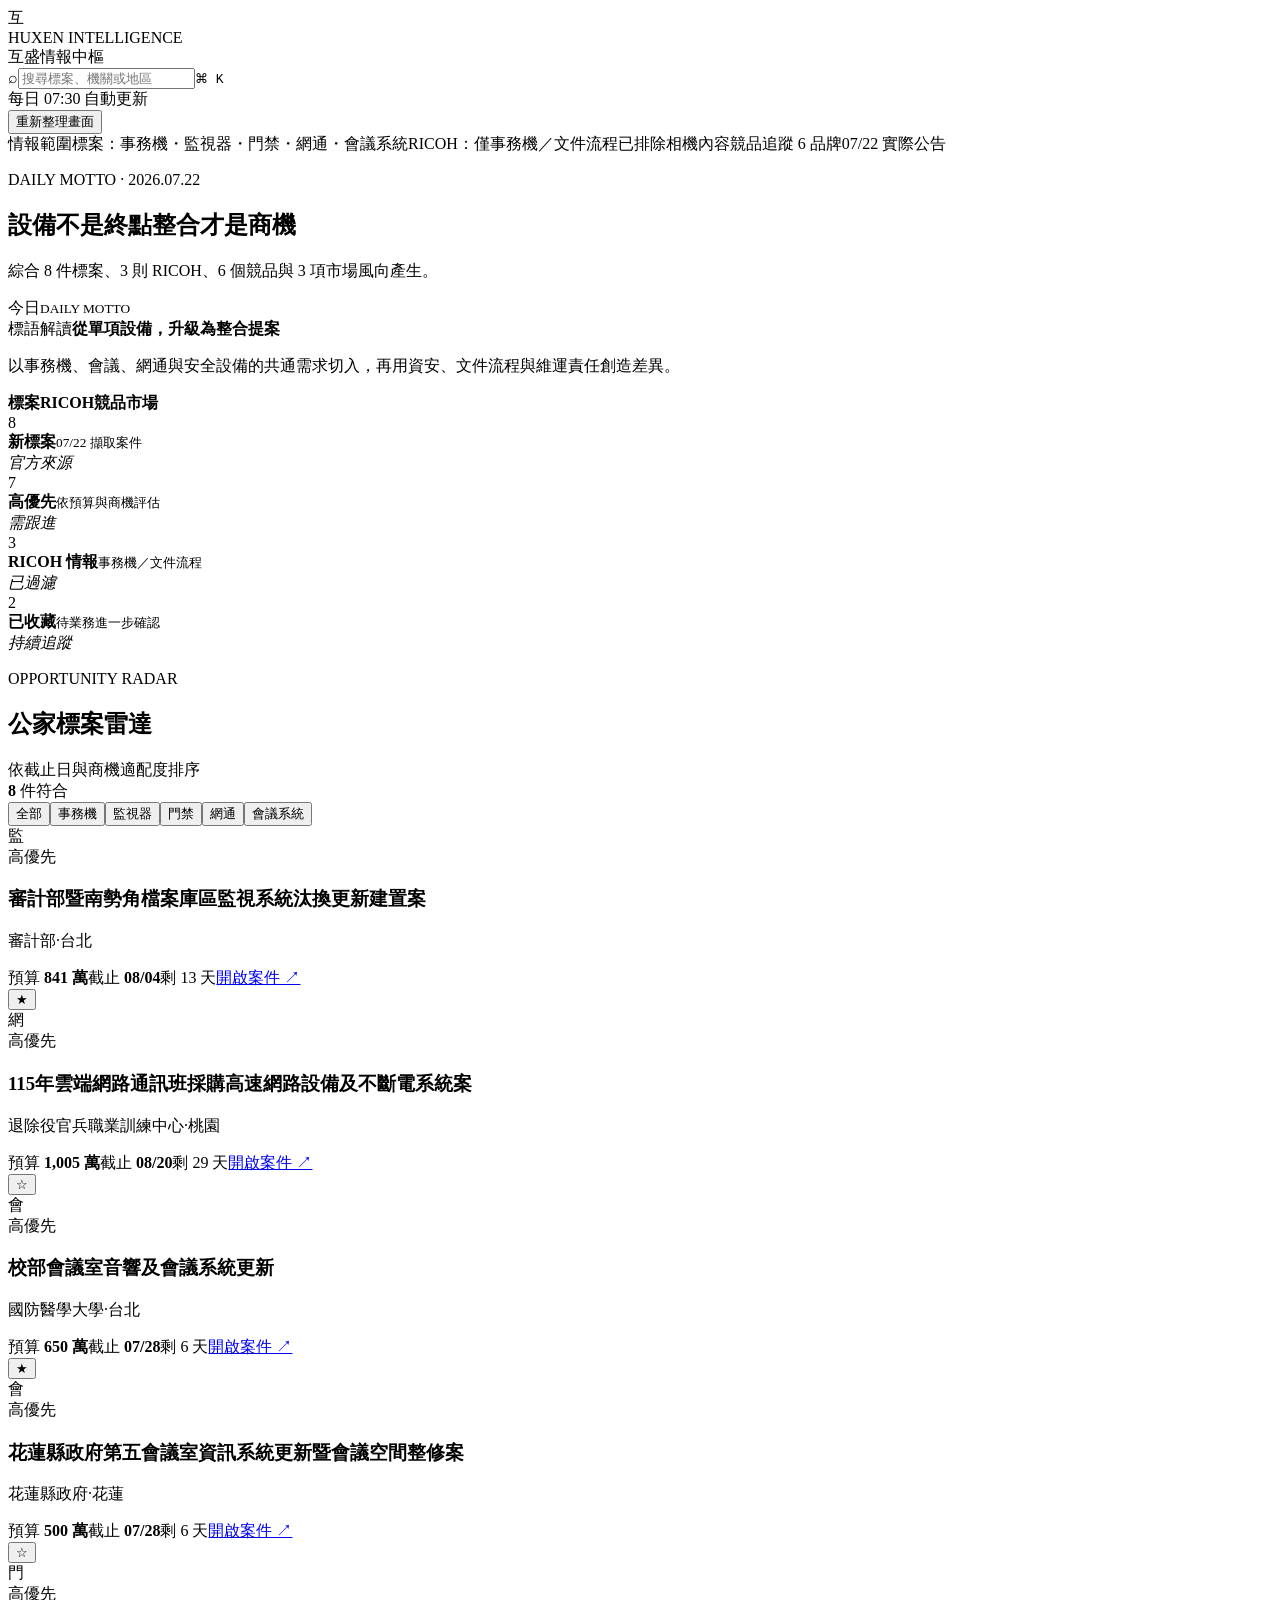
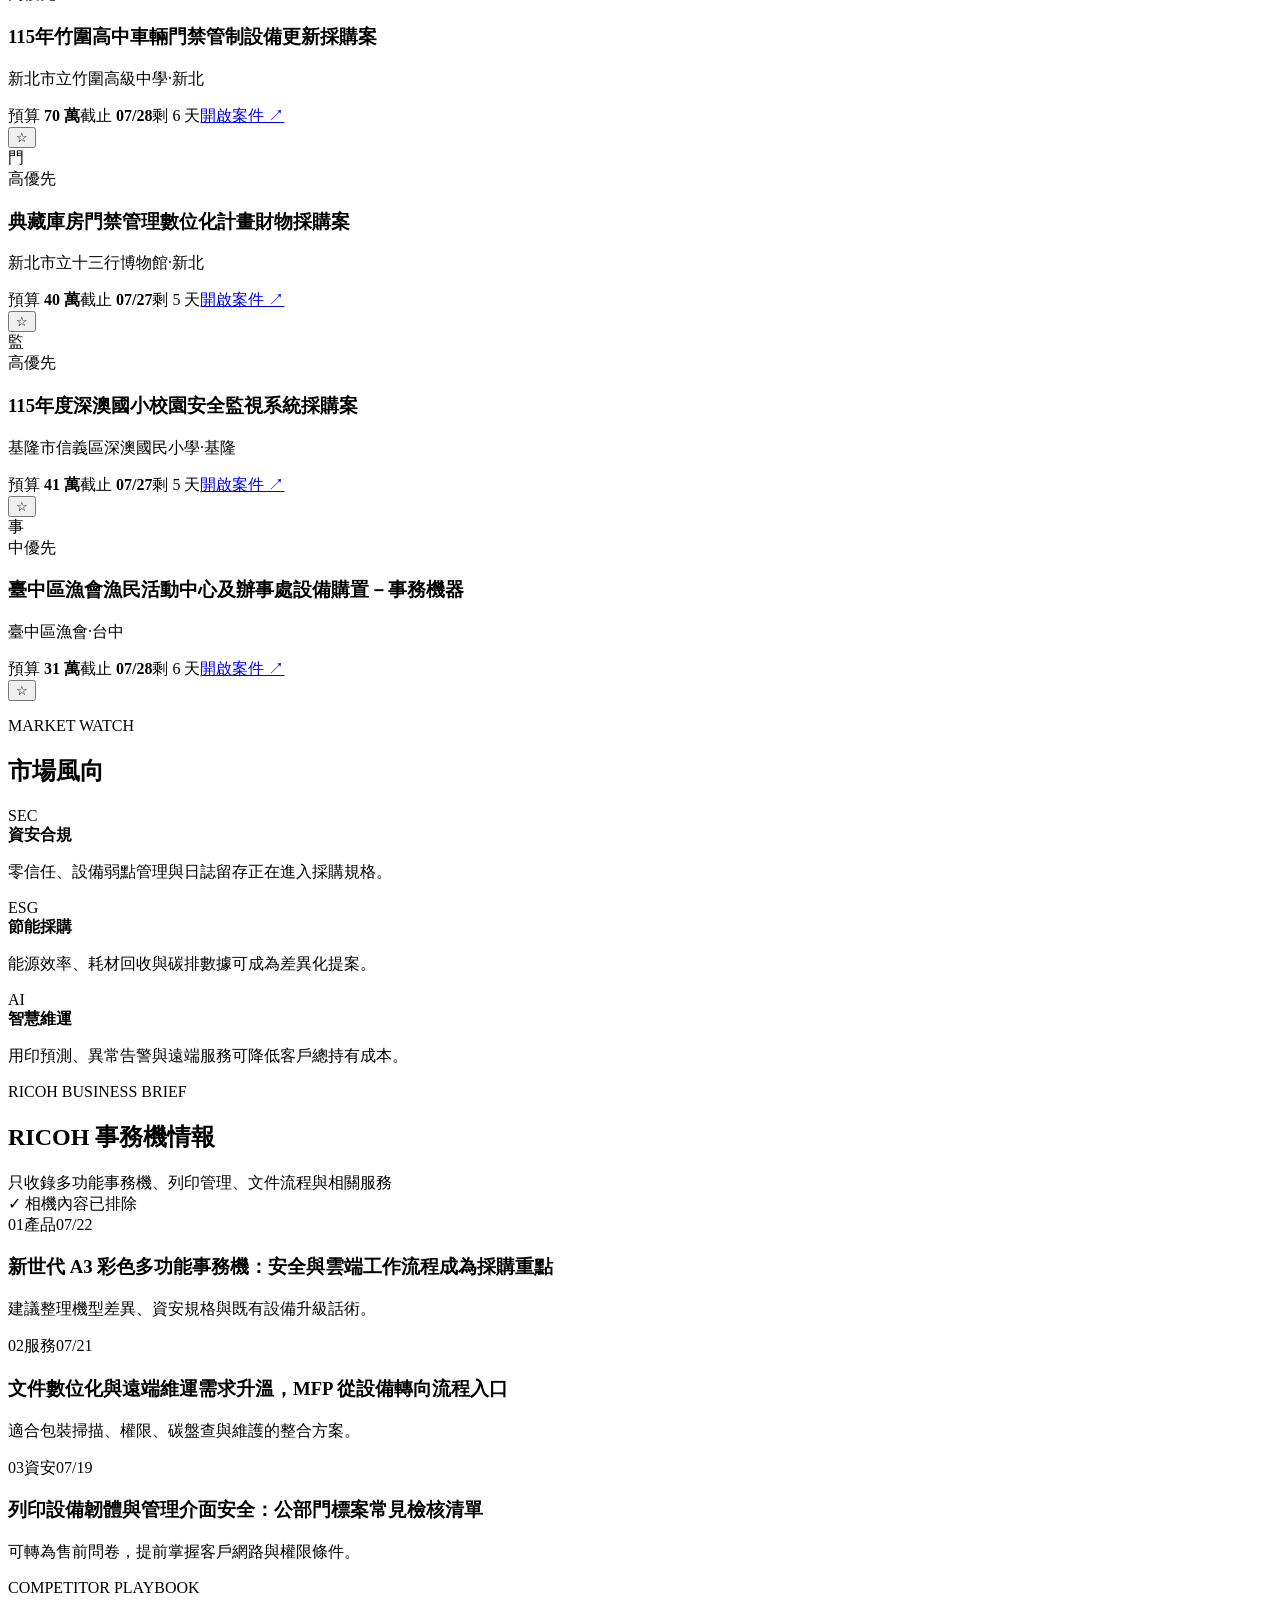
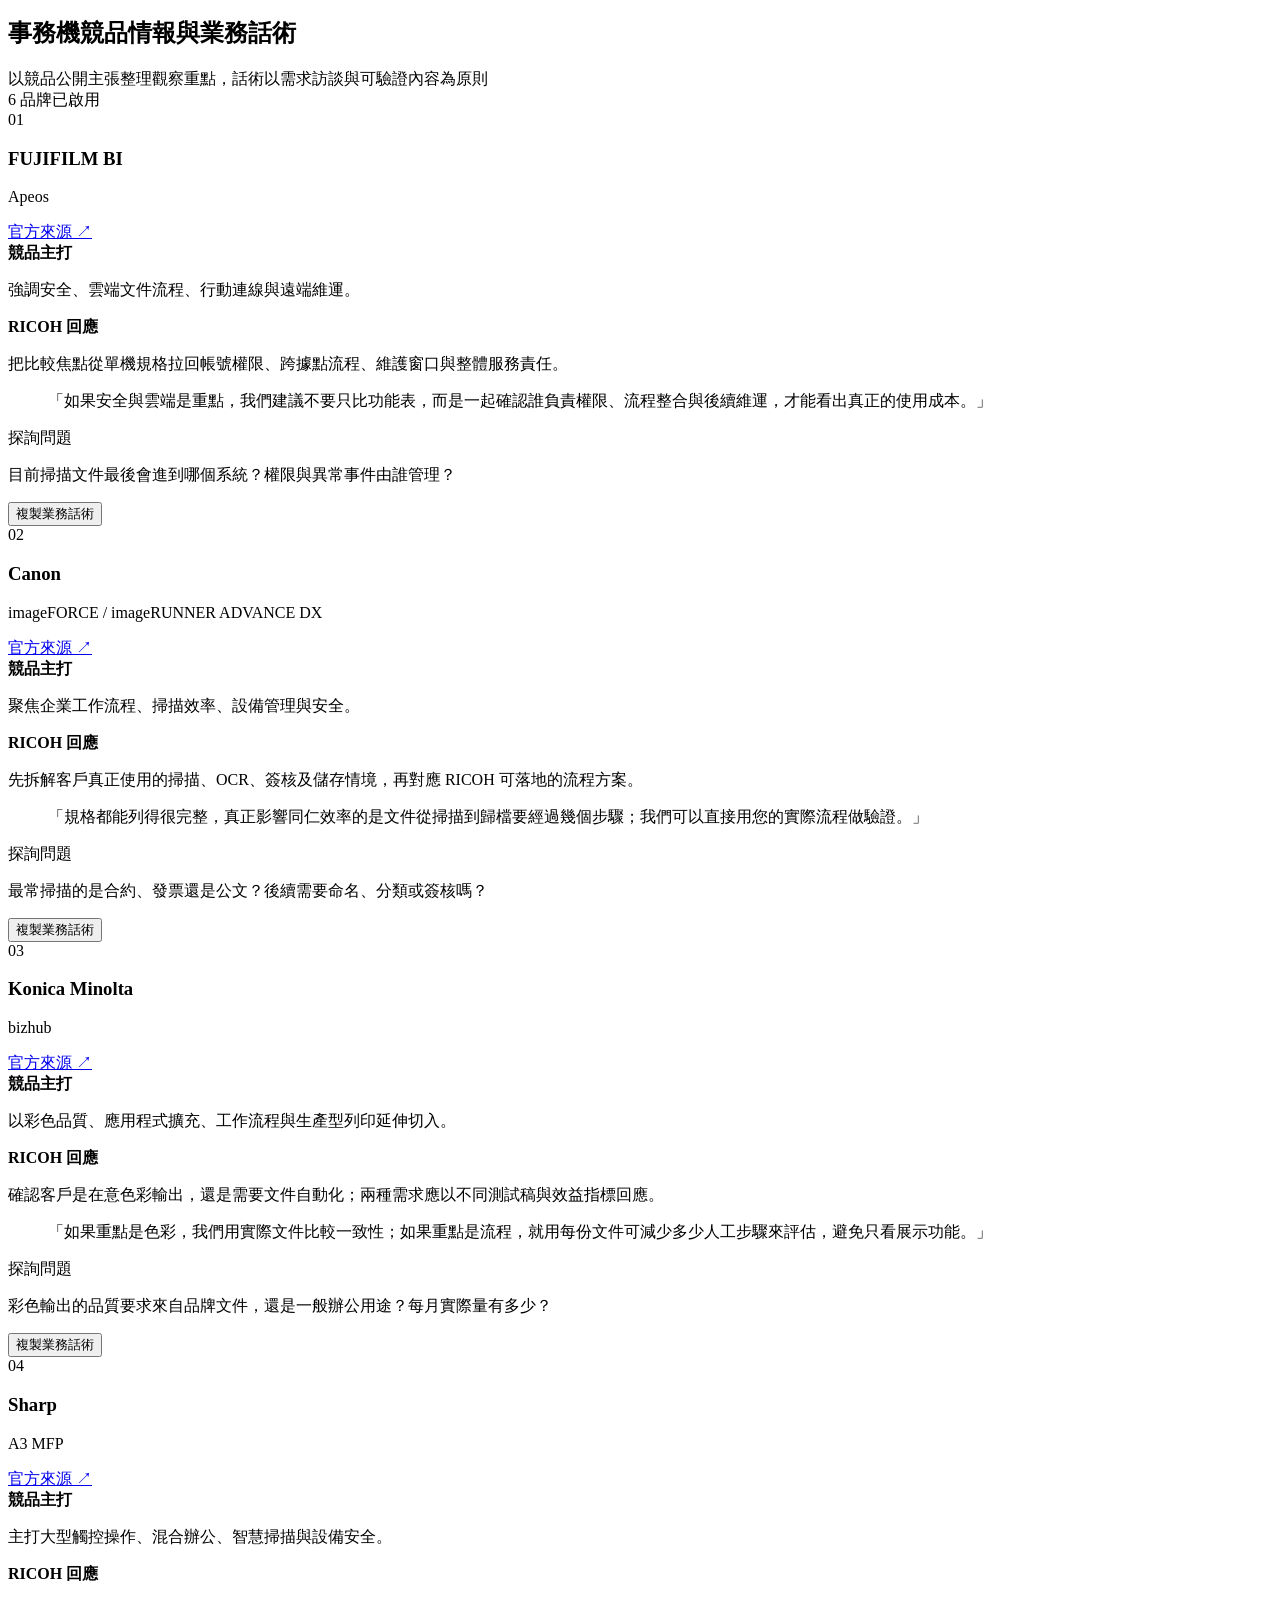
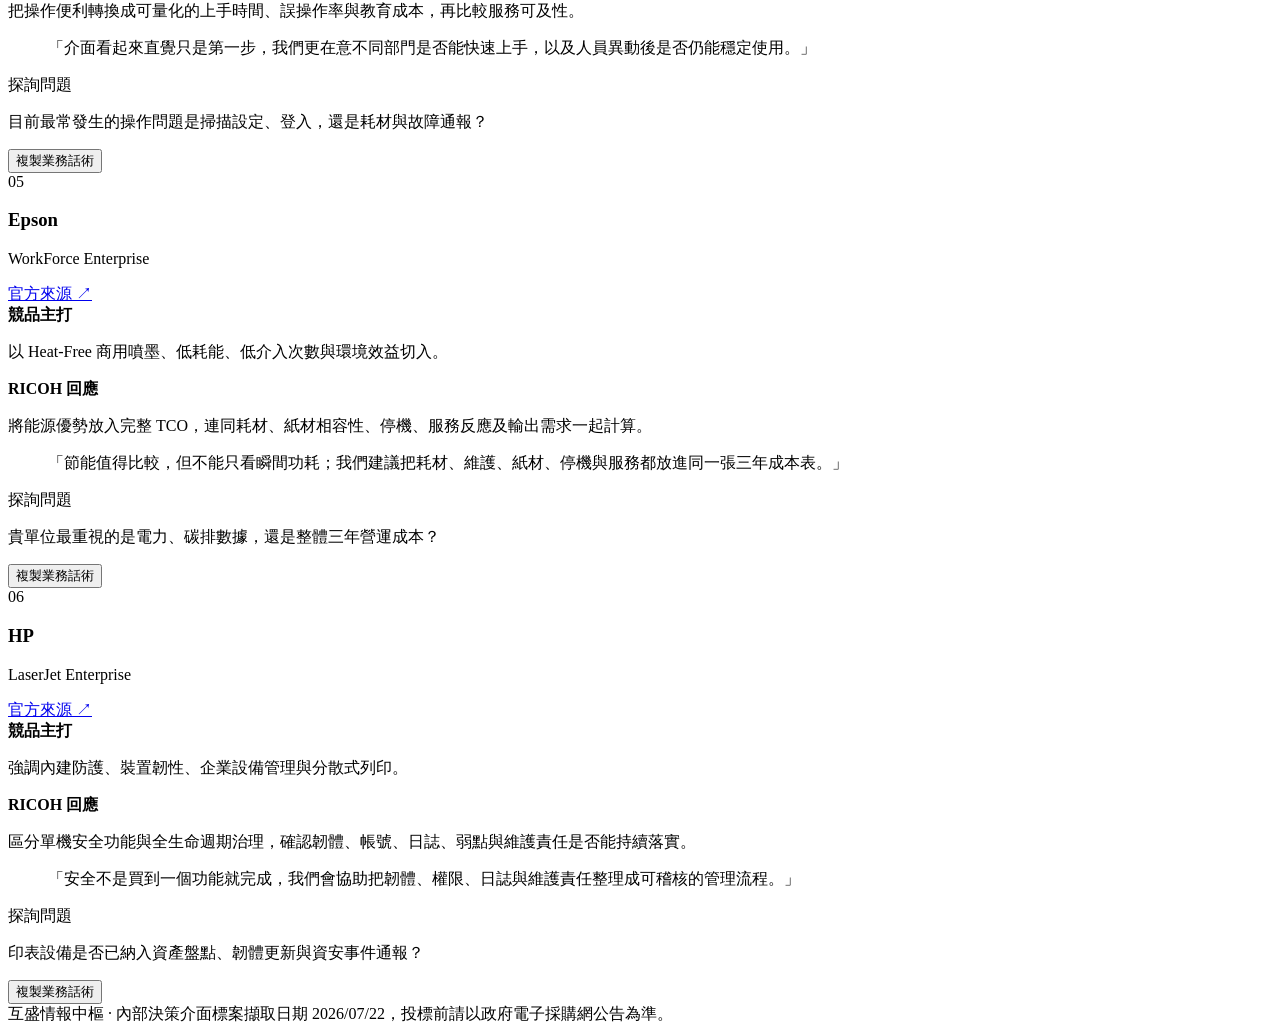
==== commit a3ff870b: "Remove recommended sources section" ====
--- a/index.html
+++ b/index.html
@@ -1 +1 @@
-<!DOCTYPE html><html lang="zh-Hant"><head><meta charSet="utf-8"/><meta name="viewport" content="width=device-width, initial-scale=1"/><link rel="stylesheet" href="/huxen-intelligence-hub-public/_next/static/chunks/17r-6rimxa6nc.css" data-precedence="next"/><link rel="preload" as="script" fetchPriority="low" href="/huxen-intelligence-hub-public/_next/static/chunks/0ht900cau6_ur.js"/><script src="/huxen-intelligence-hub-public/_next/static/chunks/07oyzpe2jwaz_.js" async=""></script><script src="/huxen-intelligence-hub-public/_next/static/chunks/07lhk_q6pmm3r.js" async=""></script><script src="/huxen-intelligence-hub-public/_next/static/chunks/turbopack-09..~1h9e2lk4.js" async=""></script><script src="/huxen-intelligence-hub-public/_next/static/chunks/0dbhjjzl8qfwv.js" async=""></script><script src="/huxen-intelligence-hub-public/_next/static/chunks/0u3sd4i5par8v.js" async=""></script><title>互盛情報中樞｜標案與 OA 商機雷達</title><meta name="description" content="整合公家標案、RICOH 事務機情報與市場行動建議的互盛內部情報介面。"/><script src="/huxen-intelligence-hub-public/_next/static/chunks/03~yq9q893hmn.js" noModule=""></script></head><body><div hidden=""><!--$--><!--/$--></div><main><header class="topbar"><div class="brand-lockup"><div class="brand-mark">互</div><div><div class="eyebrow">HUXEN INTELLIGENCE</div><div class="brand-title">互盛情報中樞</div></div></div><div class="top-actions"><label class="search" aria-label="搜尋情報"><span>⌕</span><input placeholder="搜尋標案、機關或地區" value=""/><kbd>⌘ K</kbd></label><div class="sync-state"><i></i>每日 07:30 自動更新</div><button class="refresh-button">重新整理畫面</button></div></header><div class="status-strip"><span class="status-label">情報範圍</span><span>標案：事務機・監視器・門禁・網通・會議系統</span><span class="divider"></span><span>RICOH：僅事務機／文件流程</span><span class="exclude">已排除相機內容</span><span class="competitor-count">競品追蹤 6 品牌</span><span class="demo-badge">07/22 實際公告</span></div><section class="hero"><div><p class="section-kicker">DAILY MOTTO · 2026.07.22</p><h1><span class="hero-line hero-line-dark">設備不是終點</span><span class="hero-line">整合才是商機</span></h1><p class="hero-copy">綜合 8 件標案、3 則 RICOH、6 個競品與 3 項市場風向產生。</p></div><div class="hero-signal" aria-hidden="true"><div class="signal-orbit orbit-one"></div><div class="signal-orbit orbit-two"></div><div class="signal-core"><span class="signal-word">今日</span><small>DAILY MOTTO</small></div></div><aside class="today-focus"><span>標語解讀</span><strong>從單項設備，升級為整合提案</strong><p>以事務機、會議、網通與安全設備的共通需求切入，再用資安、文件流程與維運責任創造差異。</p><div class="motto-sources"><b>標案</b><b>RICOH</b><b>競品</b><b>市場</b></div></aside></section><section class="metrics" aria-label="情報摘要"><article><span class="metric-number">8</span><div><b>新標案</b><small>07/22 擷取案件</small></div><em class="up">官方來源</em></article><article><span class="metric-number">7</span><div><b>高優先</b><small>依預算與商機評估</small></div><em>需跟進</em></article><article><span class="metric-number">3</span><div><b>RICOH 情報</b><small>事務機／文件流程</small></div><em class="safe">已過濾</em></article><article><span class="metric-number">2</span><div><b>已收藏</b><small>待業務進一步確認</small></div><em>持續追蹤</em></article></section><div class="dashboard-grid"><section class="panel tenders-panel" id="tender-radar"><div class="panel-heading"><div><p class="section-kicker">OPPORTUNITY RADAR</p><h2>公家標案雷達</h2><span>依截止日與商機適配度排序</span></div><div class="result-count"><b>8</b> 件符合</div></div><div class="filters" role="group" aria-label="標案分類"><button class="all active">全部</button><button class="oa ">事務機</button><button class="camera ">監視器</button><button class="access ">門禁</button><button class="network ">網通</button><button class="meeting ">會議系統</button></div><div class="tender-list"><article class="tender-row"><div class="category-icon camera">監</div><div class="tender-main"><div class="tender-title-line"><span class="priority high">高<!-- -->優先</span><h3>審計部暨南勢角檔案庫區監視系統汰換更新建置案</h3></div><p>審計部<span>·</span>台北</p><div class="tender-meta"><span>預算 <b>841 萬</b></span><span>截止 <b>08/04</b></span><span class="">剩 <!-- -->13<!-- --> 天</span><a href="https://web.pcc.gov.tw/tps/QueryTender/query/searchTenderDetail?pkPmsMain=NzEyODEwMzk" target="_blank" rel="noreferrer" aria-label="直接開啟政府電子採購網案件 審計部暨南勢角檔案庫區監視系統汰換更新建置案">開啟案件 ↗</a></div></div><button class="save-button saved" aria-label="取消收藏審計部暨南勢角檔案庫區監視系統汰換更新建置案">★</button></article><article class="tender-row"><div class="category-icon network">網</div><div class="tender-main"><div class="tender-title-line"><span class="priority high">高<!-- -->優先</span><h3>115年雲端網路通訊班採購高速網路設備及不斷電系統案</h3></div><p>退除役官兵職業訓練中心<span>·</span>桃園</p><div class="tender-meta"><span>預算 <b>1,005 萬</b></span><span>截止 <b>08/20</b></span><span class="">剩 <!-- -->29<!-- --> 天</span><a href="https://web.pcc.gov.tw/tps/QueryTender/query/searchTenderDetail?pkPmsMain=NzEyODA0OTY" target="_blank" rel="noreferrer" aria-label="直接開啟政府電子採購網案件 115年雲端網路通訊班採購高速網路設備及不斷電系統案">開啟案件 ↗</a></div></div><button class="save-button " aria-label="收藏115年雲端網路通訊班採購高速網路設備及不斷電系統案">☆</button></article><article class="tender-row"><div class="category-icon meeting">會</div><div class="tender-main"><div class="tender-title-line"><span class="priority high">高<!-- -->優先</span><h3>校部會議室音響及會議系統更新</h3></div><p>國防醫學大學<span>·</span>台北</p><div class="tender-meta"><span>預算 <b>650 萬</b></span><span>截止 <b>07/28</b></span><span class="urgent">剩 <!-- -->6<!-- --> 天</span><a href="https://web.pcc.gov.tw/tps/QueryTender/query/searchTenderDetail?pkPmsMain=NzEyNzgxMTE" target="_blank" rel="noreferrer" aria-label="直接開啟政府電子採購網案件 校部會議室音響及會議系統更新">開啟案件 ↗</a></div></div><button class="save-button saved" aria-label="取消收藏校部會議室音響及會議系統更新">★</button></article><article class="tender-row"><div class="category-icon meeting">會</div><div class="tender-main"><div class="tender-title-line"><span class="priority high">高<!-- -->優先</span><h3>花蓮縣政府第五會議室資訊系統更新暨會議空間整修案</h3></div><p>花蓮縣政府<span>·</span>花蓮</p><div class="tender-meta"><span>預算 <b>500 萬</b></span><span>截止 <b>07/28</b></span><span class="urgent">剩 <!-- -->6<!-- --> 天</span><a href="https://web.pcc.gov.tw/tps/QueryTender/query/searchTenderDetail?pkPmsMain=NzEyNzc5ODk" target="_blank" rel="noreferrer" aria-label="直接開啟政府電子採購網案件 花蓮縣政府第五會議室資訊系統更新暨會議空間整修案">開啟案件 ↗</a></div></div><button class="save-button " aria-label="收藏花蓮縣政府第五會議室資訊系統更新暨會議空間整修案">☆</button></article><article class="tender-row"><div class="category-icon access">門</div><div class="tender-main"><div class="tender-title-line"><span class="priority high">高<!-- -->優先</span><h3>115年竹圍高中車輛門禁管制設備更新採購案</h3></div><p>新北市立竹圍高級中學<span>·</span>新北</p><div class="tender-meta"><span>預算 <b>70 萬</b></span><span>截止 <b>07/28</b></span><span class="urgent">剩 <!-- -->6<!-- --> 天</span><a href="https://web.pcc.gov.tw/tps/QueryTender/query/searchTenderDetail?pkPmsMain=NzEyODEwOTE" target="_blank" rel="noreferrer" aria-label="直接開啟政府電子採購網案件 115年竹圍高中車輛門禁管制設備更新採購案">開啟案件 ↗</a></div></div><button class="save-button " aria-label="收藏115年竹圍高中車輛門禁管制設備更新採購案">☆</button></article><article class="tender-row"><div class="category-icon access">門</div><div class="tender-main"><div class="tender-title-line"><span class="priority high">高<!-- -->優先</span><h3>典藏庫房門禁管理數位化計畫財物採購案</h3></div><p>新北市立十三行博物館<span>·</span>新北</p><div class="tender-meta"><span>預算 <b>40 萬</b></span><span>截止 <b>07/27</b></span><span class="urgent">剩 <!-- -->5<!-- --> 天</span><a href="https://web.pcc.gov.tw/tps/QueryTender/query/searchTenderDetail?pkPmsMain=NzEyODEzMDI" target="_blank" rel="noreferrer" aria-label="直接開啟政府電子採購網案件 典藏庫房門禁管理數位化計畫財物採購案">開啟案件 ↗</a></div></div><button class="save-button " aria-label="收藏典藏庫房門禁管理數位化計畫財物採購案">☆</button></article><article class="tender-row"><div class="category-icon camera">監</div><div class="tender-main"><div class="tender-title-line"><span class="priority high">高<!-- -->優先</span><h3>115年度深澳國小校園安全監視系統採購案</h3></div><p>基隆市信義區深澳國民小學<span>·</span>基隆</p><div class="tender-meta"><span>預算 <b>41 萬</b></span><span>截止 <b>07/27</b></span><span class="urgent">剩 <!-- -->5<!-- --> 天</span><a href="https://web.pcc.gov.tw/tps/QueryTender/query/searchTenderDetail?pkPmsMain=NzEyNzk1NzY" target="_blank" rel="noreferrer" aria-label="直接開啟政府電子採購網案件 115年度深澳國小校園安全監視系統採購案">開啟案件 ↗</a></div></div><button class="save-button " aria-label="收藏115年度深澳國小校園安全監視系統採購案">☆</button></article><article class="tender-row"><div class="category-icon oa">事</div><div class="tender-main"><div class="tender-title-line"><span class="priority ">中<!-- -->優先</span><h3>臺中區漁會漁民活動中心及辦事處設備購置－事務機器</h3></div><p>臺中區漁會<span>·</span>台中</p><div class="tender-meta"><span>預算 <b>31 萬</b></span><span>截止 <b>07/28</b></span><span class="urgent">剩 <!-- -->6<!-- --> 天</span><a href="https://web.pcc.gov.tw/tps/QueryTender/query/searchTenderDetail?pkPmsMain=NzEyODEwNTM" target="_blank" rel="noreferrer" aria-label="直接開啟政府電子採購網案件 臺中區漁會漁民活動中心及辦事處設備購置－事務機器">開啟案件 ↗</a></div></div><button class="save-button " aria-label="收藏臺中區漁會漁民活動中心及辦事處設備購置－事務機器">☆</button></article></div></section><aside class="right-rail"><section class="panel watch-panel"><div class="panel-heading compact"><div><p class="section-kicker">MARKET WATCH</p><h2>市場風向</h2></div></div><article class="trend red"><span>SEC</span><div><b>資安合規</b><p>零信任、設備弱點管理與日誌留存正在進入採購規格。</p></div></article><article class="trend green"><span>ESG</span><div><b>節能採購</b><p>能源效率、耗材回收與碳排數據可成為差異化提案。</p></div></article><article class="trend blue"><span>AI</span><div><b>智慧維運</b><p>用印預測、異常告警與遠端服務可降低客戶總持有成本。</p></div></article></section></aside></div><section class="panel ricoh-panel"><div class="panel-heading"><div><p class="section-kicker">RICOH BUSINESS BRIEF</p><h2>RICOH 事務機情報</h2><span>只收錄多功能事務機、列印管理、文件流程與相關服務</span></div><span class="filter-proof">✓ 相機內容已排除</span></div><div class="news-grid"><article class="news-card"><div class="news-top"><span class="news-index">0<!-- -->1</span><span class="news-tag">產品</span><time>07/22</time></div><h3>新世代 A3 彩色多功能事務機：安全與雲端工作流程成為採購重點</h3><p>建議整理機型差異、資安規格與既有設備升級話術。</p></article><article class="news-card"><div class="news-top"><span class="news-index">0<!-- -->2</span><span class="news-tag">服務</span><time>07/21</time></div><h3>文件數位化與遠端維運需求升溫，MFP 從設備轉向流程入口</h3><p>適合包裝掃描、權限、碳盤查與維護的整合方案。</p></article><article class="news-card"><div class="news-top"><span class="news-index">0<!-- -->3</span><span class="news-tag">資安</span><time>07/19</time></div><h3>列印設備韌體與管理介面安全：公部門標案常見檢核清單</h3><p>可轉為售前問卷，提前掌握客戶網路與權限條件。</p></article></div></section><section class="panel competitor-panel" id="competitor-playbook"><div class="panel-heading"><div><p class="section-kicker">COMPETITOR PLAYBOOK</p><h2>事務機競品情報與業務話術</h2><span>以競品公開主張整理觀察重點，話術以需求訪談與可驗證內容為原則</span></div><span class="filter-proof">6 品牌已啟用</span></div><div class="competitor-grid"><article class="competitor-card"><div class="competitor-head"><span>0<!-- -->1</span><div><h3>FUJIFILM BI</h3><p>Apeos</p></div><a href="https://www.fujifilm.com/us/en/business/office-printers" target="_blank" rel="noreferrer">官方來源 ↗</a></div><div class="intel-line"><b>競品主打</b><p>強調安全、雲端文件流程、行動連線與遠端維運。</p></div><div class="intel-line response"><b>RICOH 回應</b><p>把比較焦點從單機規格拉回帳號權限、跨據點流程、維護窗口與整體服務責任。</p></div><blockquote>「<!-- -->如果安全與雲端是重點，我們建議不要只比功能表，而是一起確認誰負責權限、流程整合與後續維運，才能看出真正的使用成本。<!-- -->」</blockquote><div class="question-line"><span>探詢問題</span><p>目前掃描文件最後會進到哪個系統？權限與異常事件由誰管理？</p></div><button class="copy-talk">複製業務話術</button></article><article class="competitor-card"><div class="competitor-head"><span>0<!-- -->2</span><div><h3>Canon</h3><p>imageFORCE / imageRUNNER ADVANCE DX</p></div><a href="https://tw.canon/zh_TW/business/products/search?category=printing&amp;subCategory=multi-functional-devices" target="_blank" rel="noreferrer">官方來源 ↗</a></div><div class="intel-line"><b>競品主打</b><p>聚焦企業工作流程、掃描效率、設備管理與安全。</p></div><div class="intel-line response"><b>RICOH 回應</b><p>先拆解客戶真正使用的掃描、OCR、簽核及儲存情境，再對應 RICOH 可落地的流程方案。</p></div><blockquote>「<!-- -->規格都能列得很完整，真正影響同仁效率的是文件從掃描到歸檔要經過幾個步驟；我們可以直接用您的實際流程做驗證。<!-- -->」</blockquote><div class="question-line"><span>探詢問題</span><p>最常掃描的是合約、發票還是公文？後續需要命名、分類或簽核嗎？</p></div><button class="copy-talk">複製業務話術</button></article><article class="competitor-card"><div class="competitor-head"><span>0<!-- -->3</span><div><h3>Konica Minolta</h3><p>bizhub</p></div><a href="https://www.konicaminolta.com/middleeast2-en/index.html" target="_blank" rel="noreferrer">官方來源 ↗</a></div><div class="intel-line"><b>競品主打</b><p>以彩色品質、應用程式擴充、工作流程與生產型列印延伸切入。</p></div><div class="intel-line response"><b>RICOH 回應</b><p>確認客戶是在意色彩輸出，還是需要文件自動化；兩種需求應以不同測試稿與效益指標回應。</p></div><blockquote>「<!-- -->如果重點是色彩，我們用實際文件比較一致性；如果重點是流程，就用每份文件可減少多少人工步驟來評估，避免只看展示功能。<!-- -->」</blockquote><div class="question-line"><span>探詢問題</span><p>彩色輸出的品質要求來自品牌文件，還是一般辦公用途？每月實際量有多少？</p></div><button class="copy-talk">複製業務話術</button></article><article class="competitor-card"><div class="competitor-head"><span>0<!-- -->4</span><div><h3>Sharp</h3><p>A3 MFP</p></div><a href="https://www.sharp.eu/printers-photocopiers/sharp-a3-range" target="_blank" rel="noreferrer">官方來源 ↗</a></div><div class="intel-line"><b>競品主打</b><p>主打大型觸控操作、混合辦公、智慧掃描與設備安全。</p></div><div class="intel-line response"><b>RICOH 回應</b><p>把操作便利轉換成可量化的上手時間、誤操作率與教育成本，再比較服務可及性。</p></div><blockquote>「<!-- -->介面看起來直覺只是第一步，我們更在意不同部門是否能快速上手，以及人員異動後是否仍能穩定使用。<!-- -->」</blockquote><div class="question-line"><span>探詢問題</span><p>目前最常發生的操作問題是掃描設定、登入，還是耗材與故障通報？</p></div><button class="copy-talk">複製業務話術</button></article><article class="competitor-card"><div class="competitor-head"><span>0<!-- -->5</span><div><h3>Epson</h3><p>WorkForce Enterprise</p></div><a href="https://epson.com/office-printers" target="_blank" rel="noreferrer">官方來源 ↗</a></div><div class="intel-line"><b>競品主打</b><p>以 Heat-Free 商用噴墨、低耗能、低介入次數與環境效益切入。</p></div><div class="intel-line response"><b>RICOH 回應</b><p>將能源優勢放入完整 TCO，連同耗材、紙材相容性、停機、服務反應及輸出需求一起計算。</p></div><blockquote>「<!-- -->節能值得比較，但不能只看瞬間功耗；我們建議把耗材、維護、紙材、停機與服務都放進同一張三年成本表。<!-- -->」</blockquote><div class="question-line"><span>探詢問題</span><p>貴單位最重視的是電力、碳排數據，還是整體三年營運成本？</p></div><button class="copy-talk">複製業務話術</button></article><article class="competitor-card"><div class="competitor-head"><span>0<!-- -->6</span><div><h3>HP</h3><p>LaserJet Enterprise</p></div><a href="https://www.hp.com/us-en/printers/enterprise-printers.html" target="_blank" rel="noreferrer">官方來源 ↗</a></div><div class="intel-line"><b>競品主打</b><p>強調內建防護、裝置韌性、企業設備管理與分散式列印。</p></div><div class="intel-line response"><b>RICOH 回應</b><p>區分單機安全功能與全生命週期治理，確認韌體、帳號、日誌、弱點與維護責任是否能持續落實。</p></div><blockquote>「<!-- -->安全不是買到一個功能就完成，我們會協助把韌體、權限、日誌與維護責任整理成可稽核的管理流程。<!-- -->」</blockquote><div class="question-line"><span>探詢問題</span><p>印表設備是否已納入資產盤點、韌體更新與資安事件通報？</p></div><button class="copy-talk">複製業務話術</button></article></div></section><section class="recommendation-band"><div><p class="section-kicker">RECOMMENDED SOURCES</p><h2>下一步：查來源、選商機、準備話術</h2></div><div class="source-list"><a href="https://web.pcc.gov.tw/prkms/tender/common/basic/indexTenderBasic" target="_blank" rel="noreferrer">政府電子採購網 ↗</a><a href="https://www.ricoh.com.tw/press-centre" target="_blank" rel="noreferrer">RICOH 官方新聞室 ↗</a><a href="https://www.twcert.org.tw/" target="_blank" rel="noreferrer">資安公告平台 ↗</a><a href="https://www.eosasc.com.tw/" target="_blank" rel="noreferrer">互盛官方網站 ↗</a></div><div class="next-step-list" aria-label="下一步行動"><a href="#tender-radar"><span>01</span><div><b>鎖定高優先標案</b><small>回到雷達確認預算與截止日</small></div><em>前往雷達 ↓</em></a><a href="https://web.pcc.gov.tw/tps/QueryTender/query/searchTenderDetail?pkPmsMain=NzEyODEwMzk" target="_blank" rel="noreferrer"><span>02</span><div><b>開啟首要案件公告</b><small>直接確認資格、規格與招標文件</small></div><em>查看案件 ↗</em></a><a href="#competitor-playbook"><span>03</span><div><b>準備競品話術</b><small>把情報轉成客戶訪談問題</small></div><em>查看話術 ↓</em></a></div></section><footer><span>互盛情報中樞 · 內部決策介面</span><span>標案擷取日期 2026/07/22，投標前請以政府電子採購網公告為準。</span></footer></main><!--$--><!--/$--><script src="/huxen-intelligence-hub-public/_next/static/chunks/0ht900cau6_ur.js" id="_R_" async=""></script><script>(self.__next_f=self.__next_f||[]).push([0])</script><script>self.__next_f.push([1,"1:\"$Sreact.fragment\"\n2:I[39756,[\"/huxen-intelligence-hub-public/_next/static/chunks/0dbhjjzl8qfwv.js\"],\"default\"]\n3:I[37457,[\"/huxen-intelligence-hub-public/_next/static/chunks/0dbhjjzl8qfwv.js\"],\"default\"]\n4:I[47257,[\"/huxen-intelligence-hub-public/_next/static/chunks/0dbhjjzl8qfwv.js\"],\"ClientPageRoot\"]\n5:I[31713,[\"/huxen-intelligence-hub-public/_next/static/chunks/0dbhjjzl8qfwv.js\",\"/huxen-intelligence-hub-public/_next/static/chunks/0u3sd4i5par8v.js\"],\"default\"]\n8:I[97367,[\"/huxen-intelligence-hub-public/_next/static/chunks/0dbhjjzl8qfwv.js\"],\"OutletBoundary\"]\n9:\"$Sreact.suspense\"\nb:I[97367,[\"/huxen-intelligence-hub-public/_next/static/chunks/0dbhjjzl8qfwv.js\"],\"ViewportBoundary\"]\nd:I[97367,[\"/huxen-intelligence-hub-public/_next/static/chunks/0dbhjjzl8qfwv.js\"],\"MetadataBoundary\"]\nf:I[68027,[\"/huxen-intelligence-hub-public/_next/static/chunks/0dbhjjzl8qfwv.js\"],\"default\",1]\n:HL[\"/huxen-intelligence-hub-public/_next/static/chunks/17r-6rimxa6nc.css\",\"style\"]\n"])</script><script>self.__next_f.push([1,"0:{\"P\":null,\"c\":[\"\",\"\"],\"q\":\"\",\"i\":false,\"f\":[[[\"\",{\"children\":[\"__PAGE__\",{}]},\"$undefined\",\"$undefined\",16],[[\"$\",\"$1\",\"c\",{\"children\":[[[\"$\",\"link\",\"0\",{\"rel\":\"stylesheet\",\"href\":\"/huxen-intelligence-hub-public/_next/static/chunks/17r-6rimxa6nc.css\",\"precedence\":\"next\",\"crossOrigin\":\"$undefined\",\"nonce\":\"$undefined\"}],[\"$\",\"script\",\"script-0\",{\"src\":\"/huxen-intelligence-hub-public/_next/static/chunks/0dbhjjzl8qfwv.js\",\"async\":true,\"nonce\":\"$undefined\"}]],[\"$\",\"html\",null,{\"lang\":\"zh-Hant\",\"children\":[\"$\",\"body\",null,{\"children\":[\"$\",\"$L2\",null,{\"parallelRouterKey\":\"children\",\"error\":\"$undefined\",\"errorStyles\":\"$undefined\",\"errorScripts\":\"$undefined\",\"template\":[\"$\",\"$L3\",null,{}],\"templateStyles\":\"$undefined\",\"templateScripts\":\"$undefined\",\"notFound\":[[[\"$\",\"title\",null,{\"children\":\"404: This page could not be found.\"}],[\"$\",\"div\",null,{\"style\":{\"fontFamily\":\"system-ui,\\\"Segoe UI\\\",Roboto,Helvetica,Arial,sans-serif,\\\"Apple Color Emoji\\\",\\\"Segoe UI Emoji\\\"\",\"height\":\"100vh\",\"textAlign\":\"center\",\"display\":\"flex\",\"flexDirection\":\"column\",\"alignItems\":\"center\",\"justifyContent\":\"center\"},\"children\":[\"$\",\"div\",null,{\"children\":[[\"$\",\"style\",null,{\"dangerouslySetInnerHTML\":{\"__html\":\"body{color:#000;background:#fff;margin:0}.next-error-h1{border-right:1px solid rgba(0,0,0,.3)}@media (prefers-color-scheme:dark){body{color:#fff;background:#000}.next-error-h1{border-right:1px solid rgba(255,255,255,.3)}}\"}}],[\"$\",\"h1\",null,{\"className\":\"next-error-h1\",\"style\":{\"display\":\"inline-block\",\"margin\":\"0 20px 0 0\",\"padding\":\"0 23px 0 0\",\"fontSize\":24,\"fontWeight\":500,\"verticalAlign\":\"top\",\"lineHeight\":\"49px\"},\"children\":404}],[\"$\",\"div\",null,{\"style\":{\"display\":\"inline-block\"},\"children\":[\"$\",\"h2\",null,{\"style\":{\"fontSize\":14,\"fontWeight\":400,\"lineHeight\":\"49px\",\"margin\":0},\"children\":\"This page could not be found.\"}]}]]}]}]],[]],\"forbidden\":\"$undefined\",\"unauthorized\":\"$undefined\"}]}]}]]}],{\"children\":[[\"$\",\"$1\",\"c\",{\"children\":[[\"$\",\"$L4\",null,{\"Component\":\"$5\",\"serverProvidedParams\":{\"searchParams\":{},\"params\":{},\"promises\":[\"$@6\",\"$@7\"]}}],[[\"$\",\"script\",\"script-0\",{\"src\":\"/huxen-intelligence-hub-public/_next/static/chunks/0u3sd4i5par8v.js\",\"async\":true,\"nonce\":\"$undefined\"}]],[\"$\",\"$L8\",null,{\"children\":[\"$\",\"$9\",null,{\"name\":\"Next.MetadataOutlet\",\"children\":\"$@a\"}]}]]}],{},null,false,null]},null,false,null],[\"$\",\"$1\",\"h\",{\"children\":[null,[\"$\",\"$Lb\",null,{\"children\":\"$Lc\"}],[\"$\",\"div\",null,{\"hidden\":true,\"children\":[\"$\",\"$Ld\",null,{\"children\":[\"$\",\"$9\",null,{\"name\":\"Next.Metadata\",\"children\":\"$Le\"}]}]}],null]}],false]],\"m\":\"$undefined\",\"G\":[\"$f\",[[\"$\",\"link\",\"0\",{\"rel\":\"stylesheet\",\"href\":\"/huxen-intelligence-hub-public/_next/static/chunks/17r-6rimxa6nc.css\",\"precedence\":\"next\",\"crossOrigin\":\"$undefined\",\"nonce\":\"$undefined\"}]]],\"S\":true,\"h\":null,\"s\":\"$undefined\",\"l\":\"$undefined\",\"p\":\"$undefined\",\"d\":\"$undefined\",\"b\":\"8frMkGe0DAQotCeQ69BUt\"}\n"])</script><script>self.__next_f.push([1,"6:{}\n7:\"$0:f:0:1:1:children:0:props:children:0:props:serverProvidedParams:params\"\n"])</script><script>self.__next_f.push([1,"c:[[\"$\",\"meta\",\"0\",{\"charSet\":\"utf-8\"}],[\"$\",\"meta\",\"1\",{\"name\":\"viewport\",\"content\":\"width=device-width, initial-scale=1\"}]]\n"])</script><script>self.__next_f.push([1,"a:null\ne:[[\"$\",\"title\",\"0\",{\"children\":\"互盛情報中樞｜標案與 OA 商機雷達\"}],[\"$\",\"meta\",\"1\",{\"name\":\"description\",\"content\":\"整合公家標案、RICOH 事務機情報與市場行動建議的互盛內部情報介面。\"}]]\n"])</script></body></html>+<!DOCTYPE html><html lang="zh-Hant"><head><meta charSet="utf-8"/><meta name="viewport" content="width=device-width, initial-scale=1"/><link rel="stylesheet" href="/huxen-intelligence-hub-public/_next/static/chunks/03r8g4x-x0bbc.css" data-precedence="next"/><link rel="preload" as="script" fetchPriority="low" href="/huxen-intelligence-hub-public/_next/static/chunks/0ht900cau6_ur.js"/><script src="/huxen-intelligence-hub-public/_next/static/chunks/07oyzpe2jwaz_.js" async=""></script><script src="/huxen-intelligence-hub-public/_next/static/chunks/07lhk_q6pmm3r.js" async=""></script><script src="/huxen-intelligence-hub-public/_next/static/chunks/turbopack-09..~1h9e2lk4.js" async=""></script><script src="/huxen-intelligence-hub-public/_next/static/chunks/0dbhjjzl8qfwv.js" async=""></script><script src="/huxen-intelligence-hub-public/_next/static/chunks/0a2p_74bqn6xs.js" async=""></script><title>互盛情報中樞｜標案與 OA 商機雷達</title><meta name="description" content="整合公家標案、RICOH 事務機情報與市場行動建議的互盛內部情報介面。"/><script src="/huxen-intelligence-hub-public/_next/static/chunks/03~yq9q893hmn.js" noModule=""></script></head><body><div hidden=""><!--$--><!--/$--></div><main><header class="topbar"><div class="brand-lockup"><div class="brand-mark">互</div><div><div class="eyebrow">HUXEN INTELLIGENCE</div><div class="brand-title">互盛情報中樞</div></div></div><div class="top-actions"><label class="search" aria-label="搜尋情報"><span>⌕</span><input placeholder="搜尋標案、機關或地區" value=""/><kbd>⌘ K</kbd></label><div class="sync-state"><i></i>每日 07:30 自動更新</div><button class="refresh-button">重新整理畫面</button></div></header><div class="status-strip"><span class="status-label">情報範圍</span><span>標案：事務機・監視器・門禁・網通・會議系統</span><span class="divider"></span><span>RICOH：僅事務機／文件流程</span><span class="exclude">已排除相機內容</span><span class="competitor-count">競品追蹤 6 品牌</span><span class="demo-badge">07/22 實際公告</span></div><section class="hero"><div><p class="section-kicker">DAILY MOTTO · 2026.07.22</p><h1><span class="hero-line hero-line-dark">設備不是終點</span><span class="hero-line">整合才是商機</span></h1><p class="hero-copy">綜合 8 件標案、3 則 RICOH、6 個競品與 3 項市場風向產生。</p></div><div class="hero-signal" aria-hidden="true"><div class="signal-orbit orbit-one"></div><div class="signal-orbit orbit-two"></div><div class="signal-core"><span class="signal-word">今日</span><small>DAILY MOTTO</small></div></div><aside class="today-focus"><span>標語解讀</span><strong>從單項設備，升級為整合提案</strong><p>以事務機、會議、網通與安全設備的共通需求切入，再用資安、文件流程與維運責任創造差異。</p><div class="motto-sources"><b>標案</b><b>RICOH</b><b>競品</b><b>市場</b></div></aside></section><section class="metrics" aria-label="情報摘要"><article><span class="metric-number">8</span><div><b>新標案</b><small>07/22 擷取案件</small></div><em class="up">官方來源</em></article><article><span class="metric-number">7</span><div><b>高優先</b><small>依預算與商機評估</small></div><em>需跟進</em></article><article><span class="metric-number">3</span><div><b>RICOH 情報</b><small>事務機／文件流程</small></div><em class="safe">已過濾</em></article><article><span class="metric-number">2</span><div><b>已收藏</b><small>待業務進一步確認</small></div><em>持續追蹤</em></article></section><div class="dashboard-grid"><section class="panel tenders-panel"><div class="panel-heading"><div><p class="section-kicker">OPPORTUNITY RADAR</p><h2>公家標案雷達</h2><span>依截止日與商機適配度排序</span></div><div class="result-count"><b>8</b> 件符合</div></div><div class="filters" role="group" aria-label="標案分類"><button class="all active">全部</button><button class="oa ">事務機</button><button class="camera ">監視器</button><button class="access ">門禁</button><button class="network ">網通</button><button class="meeting ">會議系統</button></div><div class="tender-list"><article class="tender-row"><div class="category-icon camera">監</div><div class="tender-main"><div class="tender-title-line"><span class="priority high">高<!-- -->優先</span><h3>審計部暨南勢角檔案庫區監視系統汰換更新建置案</h3></div><p>審計部<span>·</span>台北</p><div class="tender-meta"><span>預算 <b>841 萬</b></span><span>截止 <b>08/04</b></span><span class="">剩 <!-- -->13<!-- --> 天</span><a href="https://web.pcc.gov.tw/tps/QueryTender/query/searchTenderDetail?pkPmsMain=NzEyODEwMzk" target="_blank" rel="noreferrer" aria-label="直接開啟政府電子採購網案件 審計部暨南勢角檔案庫區監視系統汰換更新建置案">開啟案件 ↗</a></div></div><button class="save-button saved" aria-label="取消收藏審計部暨南勢角檔案庫區監視系統汰換更新建置案">★</button></article><article class="tender-row"><div class="category-icon network">網</div><div class="tender-main"><div class="tender-title-line"><span class="priority high">高<!-- -->優先</span><h3>115年雲端網路通訊班採購高速網路設備及不斷電系統案</h3></div><p>退除役官兵職業訓練中心<span>·</span>桃園</p><div class="tender-meta"><span>預算 <b>1,005 萬</b></span><span>截止 <b>08/20</b></span><span class="">剩 <!-- -->29<!-- --> 天</span><a href="https://web.pcc.gov.tw/tps/QueryTender/query/searchTenderDetail?pkPmsMain=NzEyODA0OTY" target="_blank" rel="noreferrer" aria-label="直接開啟政府電子採購網案件 115年雲端網路通訊班採購高速網路設備及不斷電系統案">開啟案件 ↗</a></div></div><button class="save-button " aria-label="收藏115年雲端網路通訊班採購高速網路設備及不斷電系統案">☆</button></article><article class="tender-row"><div class="category-icon meeting">會</div><div class="tender-main"><div class="tender-title-line"><span class="priority high">高<!-- -->優先</span><h3>校部會議室音響及會議系統更新</h3></div><p>國防醫學大學<span>·</span>台北</p><div class="tender-meta"><span>預算 <b>650 萬</b></span><span>截止 <b>07/28</b></span><span class="urgent">剩 <!-- -->6<!-- --> 天</span><a href="https://web.pcc.gov.tw/tps/QueryTender/query/searchTenderDetail?pkPmsMain=NzEyNzgxMTE" target="_blank" rel="noreferrer" aria-label="直接開啟政府電子採購網案件 校部會議室音響及會議系統更新">開啟案件 ↗</a></div></div><button class="save-button saved" aria-label="取消收藏校部會議室音響及會議系統更新">★</button></article><article class="tender-row"><div class="category-icon meeting">會</div><div class="tender-main"><div class="tender-title-line"><span class="priority high">高<!-- -->優先</span><h3>花蓮縣政府第五會議室資訊系統更新暨會議空間整修案</h3></div><p>花蓮縣政府<span>·</span>花蓮</p><div class="tender-meta"><span>預算 <b>500 萬</b></span><span>截止 <b>07/28</b></span><span class="urgent">剩 <!-- -->6<!-- --> 天</span><a href="https://web.pcc.gov.tw/tps/QueryTender/query/searchTenderDetail?pkPmsMain=NzEyNzc5ODk" target="_blank" rel="noreferrer" aria-label="直接開啟政府電子採購網案件 花蓮縣政府第五會議室資訊系統更新暨會議空間整修案">開啟案件 ↗</a></div></div><button class="save-button " aria-label="收藏花蓮縣政府第五會議室資訊系統更新暨會議空間整修案">☆</button></article><article class="tender-row"><div class="category-icon access">門</div><div class="tender-main"><div class="tender-title-line"><span class="priority high">高<!-- -->優先</span><h3>115年竹圍高中車輛門禁管制設備更新採購案</h3></div><p>新北市立竹圍高級中學<span>·</span>新北</p><div class="tender-meta"><span>預算 <b>70 萬</b></span><span>截止 <b>07/28</b></span><span class="urgent">剩 <!-- -->6<!-- --> 天</span><a href="https://web.pcc.gov.tw/tps/QueryTender/query/searchTenderDetail?pkPmsMain=NzEyODEwOTE" target="_blank" rel="noreferrer" aria-label="直接開啟政府電子採購網案件 115年竹圍高中車輛門禁管制設備更新採購案">開啟案件 ↗</a></div></div><button class="save-button " aria-label="收藏115年竹圍高中車輛門禁管制設備更新採購案">☆</button></article><article class="tender-row"><div class="category-icon access">門</div><div class="tender-main"><div class="tender-title-line"><span class="priority high">高<!-- -->優先</span><h3>典藏庫房門禁管理數位化計畫財物採購案</h3></div><p>新北市立十三行博物館<span>·</span>新北</p><div class="tender-meta"><span>預算 <b>40 萬</b></span><span>截止 <b>07/27</b></span><span class="urgent">剩 <!-- -->5<!-- --> 天</span><a href="https://web.pcc.gov.tw/tps/QueryTender/query/searchTenderDetail?pkPmsMain=NzEyODEzMDI" target="_blank" rel="noreferrer" aria-label="直接開啟政府電子採購網案件 典藏庫房門禁管理數位化計畫財物採購案">開啟案件 ↗</a></div></div><button class="save-button " aria-label="收藏典藏庫房門禁管理數位化計畫財物採購案">☆</button></article><article class="tender-row"><div class="category-icon camera">監</div><div class="tender-main"><div class="tender-title-line"><span class="priority high">高<!-- -->優先</span><h3>115年度深澳國小校園安全監視系統採購案</h3></div><p>基隆市信義區深澳國民小學<span>·</span>基隆</p><div class="tender-meta"><span>預算 <b>41 萬</b></span><span>截止 <b>07/27</b></span><span class="urgent">剩 <!-- -->5<!-- --> 天</span><a href="https://web.pcc.gov.tw/tps/QueryTender/query/searchTenderDetail?pkPmsMain=NzEyNzk1NzY" target="_blank" rel="noreferrer" aria-label="直接開啟政府電子採購網案件 115年度深澳國小校園安全監視系統採購案">開啟案件 ↗</a></div></div><button class="save-button " aria-label="收藏115年度深澳國小校園安全監視系統採購案">☆</button></article><article class="tender-row"><div class="category-icon oa">事</div><div class="tender-main"><div class="tender-title-line"><span class="priority ">中<!-- -->優先</span><h3>臺中區漁會漁民活動中心及辦事處設備購置－事務機器</h3></div><p>臺中區漁會<span>·</span>台中</p><div class="tender-meta"><span>預算 <b>31 萬</b></span><span>截止 <b>07/28</b></span><span class="urgent">剩 <!-- -->6<!-- --> 天</span><a href="https://web.pcc.gov.tw/tps/QueryTender/query/searchTenderDetail?pkPmsMain=NzEyODEwNTM" target="_blank" rel="noreferrer" aria-label="直接開啟政府電子採購網案件 臺中區漁會漁民活動中心及辦事處設備購置－事務機器">開啟案件 ↗</a></div></div><button class="save-button " aria-label="收藏臺中區漁會漁民活動中心及辦事處設備購置－事務機器">☆</button></article></div></section><aside class="right-rail"><section class="panel watch-panel"><div class="panel-heading compact"><div><p class="section-kicker">MARKET WATCH</p><h2>市場風向</h2></div></div><article class="trend red"><span>SEC</span><div><b>資安合規</b><p>零信任、設備弱點管理與日誌留存正在進入採購規格。</p></div></article><article class="trend green"><span>ESG</span><div><b>節能採購</b><p>能源效率、耗材回收與碳排數據可成為差異化提案。</p></div></article><article class="trend blue"><span>AI</span><div><b>智慧維運</b><p>用印預測、異常告警與遠端服務可降低客戶總持有成本。</p></div></article></section></aside></div><section class="panel ricoh-panel"><div class="panel-heading"><div><p class="section-kicker">RICOH BUSINESS BRIEF</p><h2>RICOH 事務機情報</h2><span>只收錄多功能事務機、列印管理、文件流程與相關服務</span></div><span class="filter-proof">✓ 相機內容已排除</span></div><div class="news-grid"><article class="news-card"><div class="news-top"><span class="news-index">0<!-- -->1</span><span class="news-tag">產品</span><time>07/22</time></div><h3>新世代 A3 彩色多功能事務機：安全與雲端工作流程成為採購重點</h3><p>建議整理機型差異、資安規格與既有設備升級話術。</p></article><article class="news-card"><div class="news-top"><span class="news-index">0<!-- -->2</span><span class="news-tag">服務</span><time>07/21</time></div><h3>文件數位化與遠端維運需求升溫，MFP 從設備轉向流程入口</h3><p>適合包裝掃描、權限、碳盤查與維護的整合方案。</p></article><article class="news-card"><div class="news-top"><span class="news-index">0<!-- -->3</span><span class="news-tag">資安</span><time>07/19</time></div><h3>列印設備韌體與管理介面安全：公部門標案常見檢核清單</h3><p>可轉為售前問卷，提前掌握客戶網路與權限條件。</p></article></div></section><section class="panel competitor-panel"><div class="panel-heading"><div><p class="section-kicker">COMPETITOR PLAYBOOK</p><h2>事務機競品情報與業務話術</h2><span>以競品公開主張整理觀察重點，話術以需求訪談與可驗證內容為原則</span></div><span class="filter-proof">6 品牌已啟用</span></div><div class="competitor-grid"><article class="competitor-card"><div class="competitor-head"><span>0<!-- -->1</span><div><h3>FUJIFILM BI</h3><p>Apeos</p></div><a href="https://www.fujifilm.com/us/en/business/office-printers" target="_blank" rel="noreferrer">官方來源 ↗</a></div><div class="intel-line"><b>競品主打</b><p>強調安全、雲端文件流程、行動連線與遠端維運。</p></div><div class="intel-line response"><b>RICOH 回應</b><p>把比較焦點從單機規格拉回帳號權限、跨據點流程、維護窗口與整體服務責任。</p></div><blockquote>「<!-- -->如果安全與雲端是重點，我們建議不要只比功能表，而是一起確認誰負責權限、流程整合與後續維運，才能看出真正的使用成本。<!-- -->」</blockquote><div class="question-line"><span>探詢問題</span><p>目前掃描文件最後會進到哪個系統？權限與異常事件由誰管理？</p></div><button class="copy-talk">複製業務話術</button></article><article class="competitor-card"><div class="competitor-head"><span>0<!-- -->2</span><div><h3>Canon</h3><p>imageFORCE / imageRUNNER ADVANCE DX</p></div><a href="https://tw.canon/zh_TW/business/products/search?category=printing&amp;subCategory=multi-functional-devices" target="_blank" rel="noreferrer">官方來源 ↗</a></div><div class="intel-line"><b>競品主打</b><p>聚焦企業工作流程、掃描效率、設備管理與安全。</p></div><div class="intel-line response"><b>RICOH 回應</b><p>先拆解客戶真正使用的掃描、OCR、簽核及儲存情境，再對應 RICOH 可落地的流程方案。</p></div><blockquote>「<!-- -->規格都能列得很完整，真正影響同仁效率的是文件從掃描到歸檔要經過幾個步驟；我們可以直接用您的實際流程做驗證。<!-- -->」</blockquote><div class="question-line"><span>探詢問題</span><p>最常掃描的是合約、發票還是公文？後續需要命名、分類或簽核嗎？</p></div><button class="copy-talk">複製業務話術</button></article><article class="competitor-card"><div class="competitor-head"><span>0<!-- -->3</span><div><h3>Konica Minolta</h3><p>bizhub</p></div><a href="https://www.konicaminolta.com/middleeast2-en/index.html" target="_blank" rel="noreferrer">官方來源 ↗</a></div><div class="intel-line"><b>競品主打</b><p>以彩色品質、應用程式擴充、工作流程與生產型列印延伸切入。</p></div><div class="intel-line response"><b>RICOH 回應</b><p>確認客戶是在意色彩輸出，還是需要文件自動化；兩種需求應以不同測試稿與效益指標回應。</p></div><blockquote>「<!-- -->如果重點是色彩，我們用實際文件比較一致性；如果重點是流程，就用每份文件可減少多少人工步驟來評估，避免只看展示功能。<!-- -->」</blockquote><div class="question-line"><span>探詢問題</span><p>彩色輸出的品質要求來自品牌文件，還是一般辦公用途？每月實際量有多少？</p></div><button class="copy-talk">複製業務話術</button></article><article class="competitor-card"><div class="competitor-head"><span>0<!-- -->4</span><div><h3>Sharp</h3><p>A3 MFP</p></div><a href="https://www.sharp.eu/printers-photocopiers/sharp-a3-range" target="_blank" rel="noreferrer">官方來源 ↗</a></div><div class="intel-line"><b>競品主打</b><p>主打大型觸控操作、混合辦公、智慧掃描與設備安全。</p></div><div class="intel-line response"><b>RICOH 回應</b><p>把操作便利轉換成可量化的上手時間、誤操作率與教育成本，再比較服務可及性。</p></div><blockquote>「<!-- -->介面看起來直覺只是第一步，我們更在意不同部門是否能快速上手，以及人員異動後是否仍能穩定使用。<!-- -->」</blockquote><div class="question-line"><span>探詢問題</span><p>目前最常發生的操作問題是掃描設定、登入，還是耗材與故障通報？</p></div><button class="copy-talk">複製業務話術</button></article><article class="competitor-card"><div class="competitor-head"><span>0<!-- -->5</span><div><h3>Epson</h3><p>WorkForce Enterprise</p></div><a href="https://epson.com/office-printers" target="_blank" rel="noreferrer">官方來源 ↗</a></div><div class="intel-line"><b>競品主打</b><p>以 Heat-Free 商用噴墨、低耗能、低介入次數與環境效益切入。</p></div><div class="intel-line response"><b>RICOH 回應</b><p>將能源優勢放入完整 TCO，連同耗材、紙材相容性、停機、服務反應及輸出需求一起計算。</p></div><blockquote>「<!-- -->節能值得比較，但不能只看瞬間功耗；我們建議把耗材、維護、紙材、停機與服務都放進同一張三年成本表。<!-- -->」</blockquote><div class="question-line"><span>探詢問題</span><p>貴單位最重視的是電力、碳排數據，還是整體三年營運成本？</p></div><button class="copy-talk">複製業務話術</button></article><article class="competitor-card"><div class="competitor-head"><span>0<!-- -->6</span><div><h3>HP</h3><p>LaserJet Enterprise</p></div><a href="https://www.hp.com/us-en/printers/enterprise-printers.html" target="_blank" rel="noreferrer">官方來源 ↗</a></div><div class="intel-line"><b>競品主打</b><p>強調內建防護、裝置韌性、企業設備管理與分散式列印。</p></div><div class="intel-line response"><b>RICOH 回應</b><p>區分單機安全功能與全生命週期治理，確認韌體、帳號、日誌、弱點與維護責任是否能持續落實。</p></div><blockquote>「<!-- -->安全不是買到一個功能就完成，我們會協助把韌體、權限、日誌與維護責任整理成可稽核的管理流程。<!-- -->」</blockquote><div class="question-line"><span>探詢問題</span><p>印表設備是否已納入資產盤點、韌體更新與資安事件通報？</p></div><button class="copy-talk">複製業務話術</button></article></div></section><footer><span>互盛情報中樞 · 內部決策介面</span><span>標案擷取日期 2026/07/22，投標前請以政府電子採購網公告為準。</span></footer></main><!--$--><!--/$--><script src="/huxen-intelligence-hub-public/_next/static/chunks/0ht900cau6_ur.js" id="_R_" async=""></script><script>(self.__next_f=self.__next_f||[]).push([0])</script><script>self.__next_f.push([1,"1:\"$Sreact.fragment\"\n2:I[39756,[\"/huxen-intelligence-hub-public/_next/static/chunks/0dbhjjzl8qfwv.js\"],\"default\"]\n3:I[37457,[\"/huxen-intelligence-hub-public/_next/static/chunks/0dbhjjzl8qfwv.js\"],\"default\"]\n4:I[47257,[\"/huxen-intelligence-hub-public/_next/static/chunks/0dbhjjzl8qfwv.js\"],\"ClientPageRoot\"]\n5:I[31713,[\"/huxen-intelligence-hub-public/_next/static/chunks/0dbhjjzl8qfwv.js\",\"/huxen-intelligence-hub-public/_next/static/chunks/0a2p_74bqn6xs.js\"],\"default\"]\n8:I[97367,[\"/huxen-intelligence-hub-public/_next/static/chunks/0dbhjjzl8qfwv.js\"],\"OutletBoundary\"]\n9:\"$Sreact.suspense\"\nb:I[97367,[\"/huxen-intelligence-hub-public/_next/static/chunks/0dbhjjzl8qfwv.js\"],\"ViewportBoundary\"]\nd:I[97367,[\"/huxen-intelligence-hub-public/_next/static/chunks/0dbhjjzl8qfwv.js\"],\"MetadataBoundary\"]\nf:I[68027,[\"/huxen-intelligence-hub-public/_next/static/chunks/0dbhjjzl8qfwv.js\"],\"default\",1]\n:HL[\"/huxen-intelligence-hub-public/_next/static/chunks/03r8g4x-x0bbc.css\",\"style\"]\n"])</script><script>self.__next_f.push([1,"0:{\"P\":null,\"c\":[\"\",\"\"],\"q\":\"\",\"i\":false,\"f\":[[[\"\",{\"children\":[\"__PAGE__\",{}]},\"$undefined\",\"$undefined\",16],[[\"$\",\"$1\",\"c\",{\"children\":[[[\"$\",\"link\",\"0\",{\"rel\":\"stylesheet\",\"href\":\"/huxen-intelligence-hub-public/_next/static/chunks/03r8g4x-x0bbc.css\",\"precedence\":\"next\",\"crossOrigin\":\"$undefined\",\"nonce\":\"$undefined\"}],[\"$\",\"script\",\"script-0\",{\"src\":\"/huxen-intelligence-hub-public/_next/static/chunks/0dbhjjzl8qfwv.js\",\"async\":true,\"nonce\":\"$undefined\"}]],[\"$\",\"html\",null,{\"lang\":\"zh-Hant\",\"children\":[\"$\",\"body\",null,{\"children\":[\"$\",\"$L2\",null,{\"parallelRouterKey\":\"children\",\"error\":\"$undefined\",\"errorStyles\":\"$undefined\",\"errorScripts\":\"$undefined\",\"template\":[\"$\",\"$L3\",null,{}],\"templateStyles\":\"$undefined\",\"templateScripts\":\"$undefined\",\"notFound\":[[[\"$\",\"title\",null,{\"children\":\"404: This page could not be found.\"}],[\"$\",\"div\",null,{\"style\":{\"fontFamily\":\"system-ui,\\\"Segoe UI\\\",Roboto,Helvetica,Arial,sans-serif,\\\"Apple Color Emoji\\\",\\\"Segoe UI Emoji\\\"\",\"height\":\"100vh\",\"textAlign\":\"center\",\"display\":\"flex\",\"flexDirection\":\"column\",\"alignItems\":\"center\",\"justifyContent\":\"center\"},\"children\":[\"$\",\"div\",null,{\"children\":[[\"$\",\"style\",null,{\"dangerouslySetInnerHTML\":{\"__html\":\"body{color:#000;background:#fff;margin:0}.next-error-h1{border-right:1px solid rgba(0,0,0,.3)}@media (prefers-color-scheme:dark){body{color:#fff;background:#000}.next-error-h1{border-right:1px solid rgba(255,255,255,.3)}}\"}}],[\"$\",\"h1\",null,{\"className\":\"next-error-h1\",\"style\":{\"display\":\"inline-block\",\"margin\":\"0 20px 0 0\",\"padding\":\"0 23px 0 0\",\"fontSize\":24,\"fontWeight\":500,\"verticalAlign\":\"top\",\"lineHeight\":\"49px\"},\"children\":404}],[\"$\",\"div\",null,{\"style\":{\"display\":\"inline-block\"},\"children\":[\"$\",\"h2\",null,{\"style\":{\"fontSize\":14,\"fontWeight\":400,\"lineHeight\":\"49px\",\"margin\":0},\"children\":\"This page could not be found.\"}]}]]}]}]],[]],\"forbidden\":\"$undefined\",\"unauthorized\":\"$undefined\"}]}]}]]}],{\"children\":[[\"$\",\"$1\",\"c\",{\"children\":[[\"$\",\"$L4\",null,{\"Component\":\"$5\",\"serverProvidedParams\":{\"searchParams\":{},\"params\":{},\"promises\":[\"$@6\",\"$@7\"]}}],[[\"$\",\"script\",\"script-0\",{\"src\":\"/huxen-intelligence-hub-public/_next/static/chunks/0a2p_74bqn6xs.js\",\"async\":true,\"nonce\":\"$undefined\"}]],[\"$\",\"$L8\",null,{\"children\":[\"$\",\"$9\",null,{\"name\":\"Next.MetadataOutlet\",\"children\":\"$@a\"}]}]]}],{},null,false,null]},null,false,null],[\"$\",\"$1\",\"h\",{\"children\":[null,[\"$\",\"$Lb\",null,{\"children\":\"$Lc\"}],[\"$\",\"div\",null,{\"hidden\":true,\"children\":[\"$\",\"$Ld\",null,{\"children\":[\"$\",\"$9\",null,{\"name\":\"Next.Metadata\",\"children\":\"$Le\"}]}]}],null]}],false]],\"m\":\"$undefined\",\"G\":[\"$f\",[[\"$\",\"link\",\"0\",{\"rel\":\"stylesheet\",\"href\":\"/huxen-intelligence-hub-public/_next/static/chunks/03r8g4x-x0bbc.css\",\"precedence\":\"next\",\"crossOrigin\":\"$undefined\",\"nonce\":\"$undefined\"}]]],\"S\":true,\"h\":null,\"s\":\"$undefined\",\"l\":\"$undefined\",\"p\":\"$undefined\",\"d\":\"$undefined\",\"b\":\"xU9W4ErZIejMNljuC6S8X\"}\n"])</script><script>self.__next_f.push([1,"6:{}\n7:\"$0:f:0:1:1:children:0:props:children:0:props:serverProvidedParams:params\"\n"])</script><script>self.__next_f.push([1,"c:[[\"$\",\"meta\",\"0\",{\"charSet\":\"utf-8\"}],[\"$\",\"meta\",\"1\",{\"name\":\"viewport\",\"content\":\"width=device-width, initial-scale=1\"}]]\n"])</script><script>self.__next_f.push([1,"a:null\ne:[[\"$\",\"title\",\"0\",{\"children\":\"互盛情報中樞｜標案與 OA 商機雷達\"}],[\"$\",\"meta\",\"1\",{\"name\":\"description\",\"content\":\"整合公家標案、RICOH 事務機情報與市場行動建議的互盛內部情報介面。\"}]]\n"])</script></body></html>
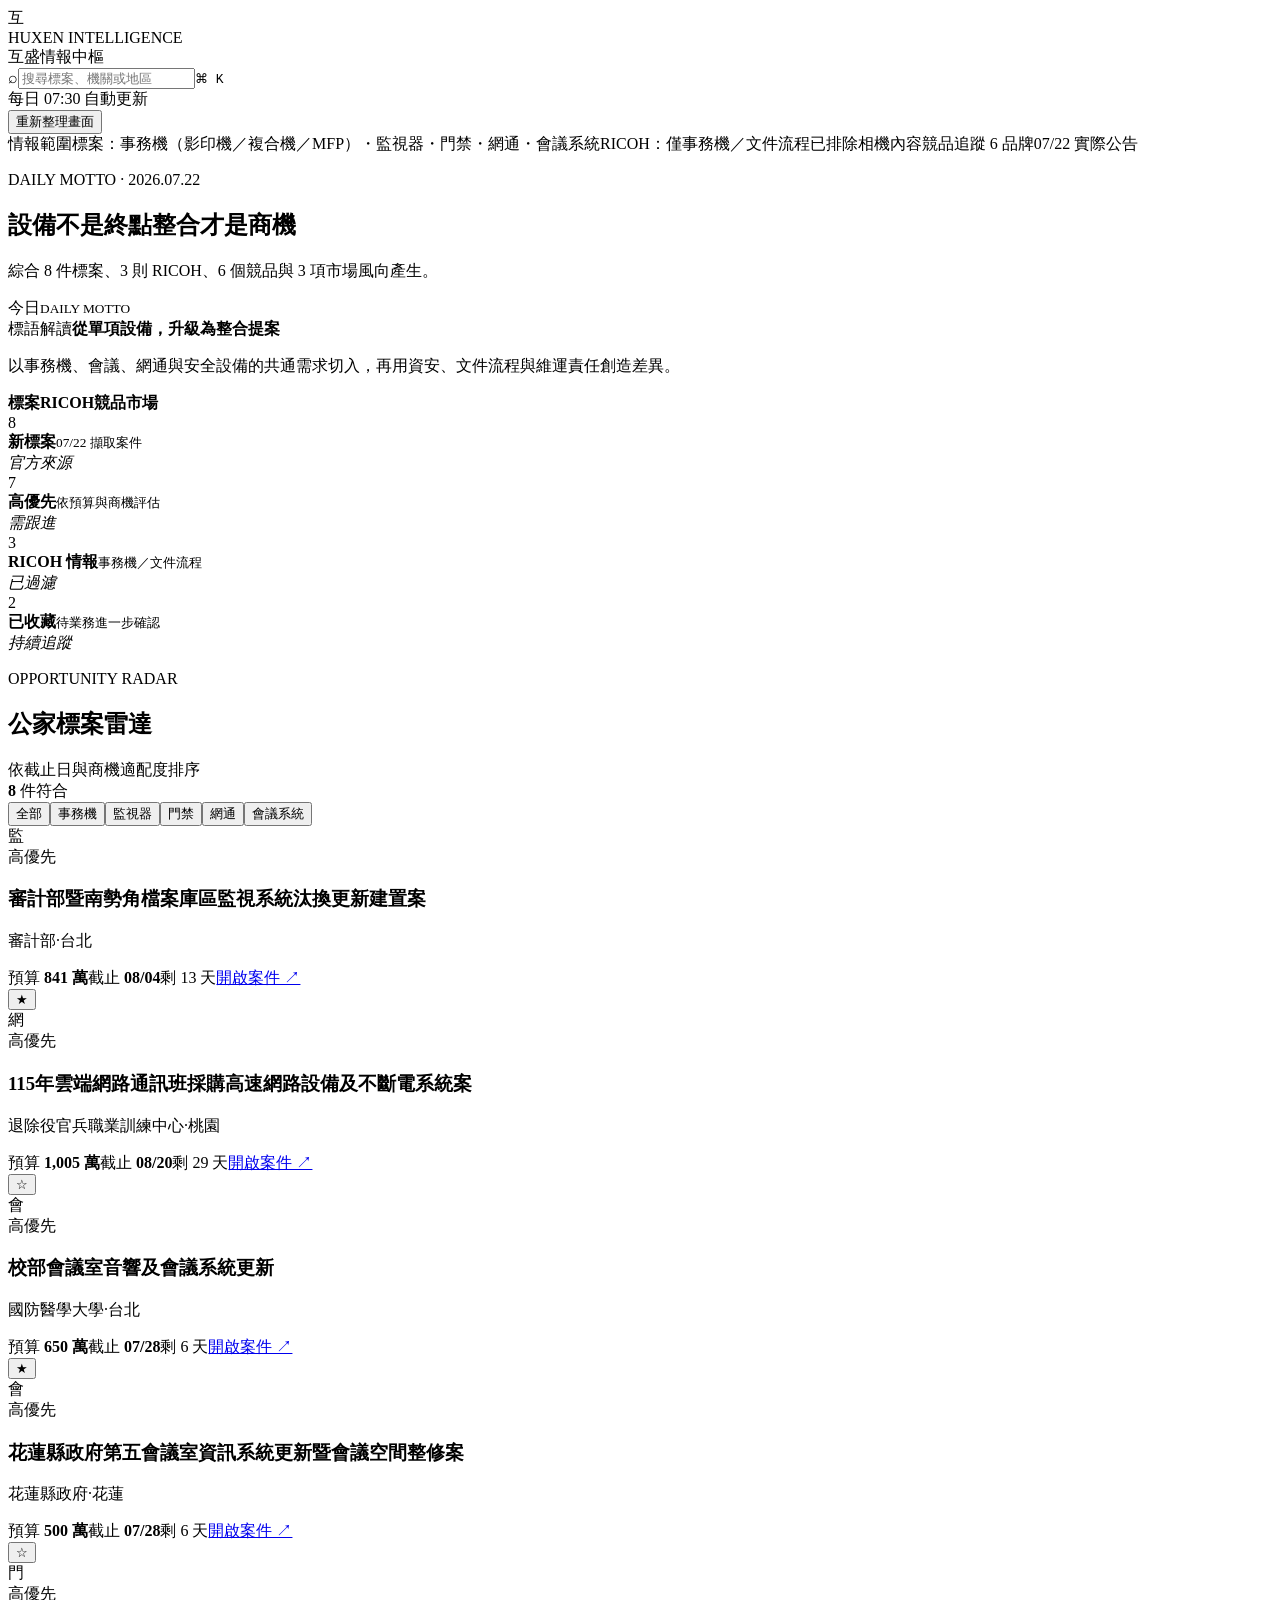
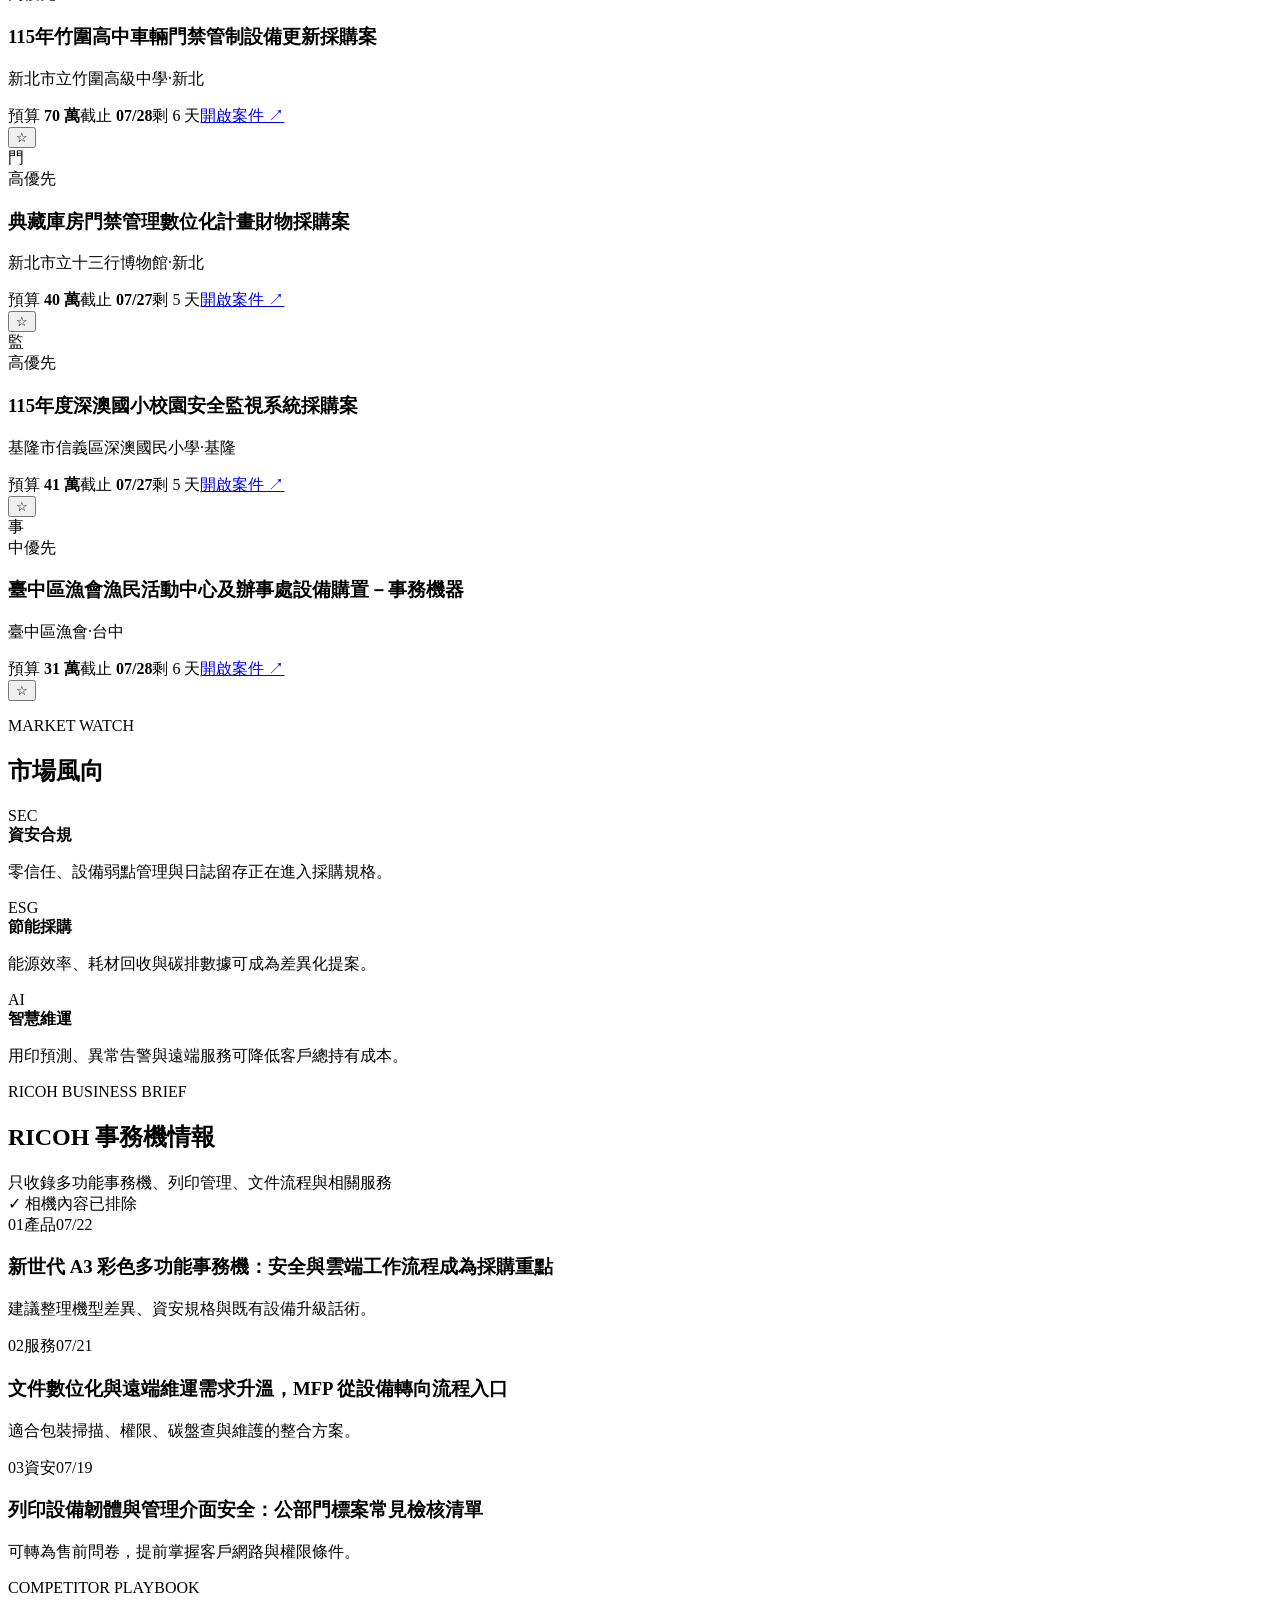
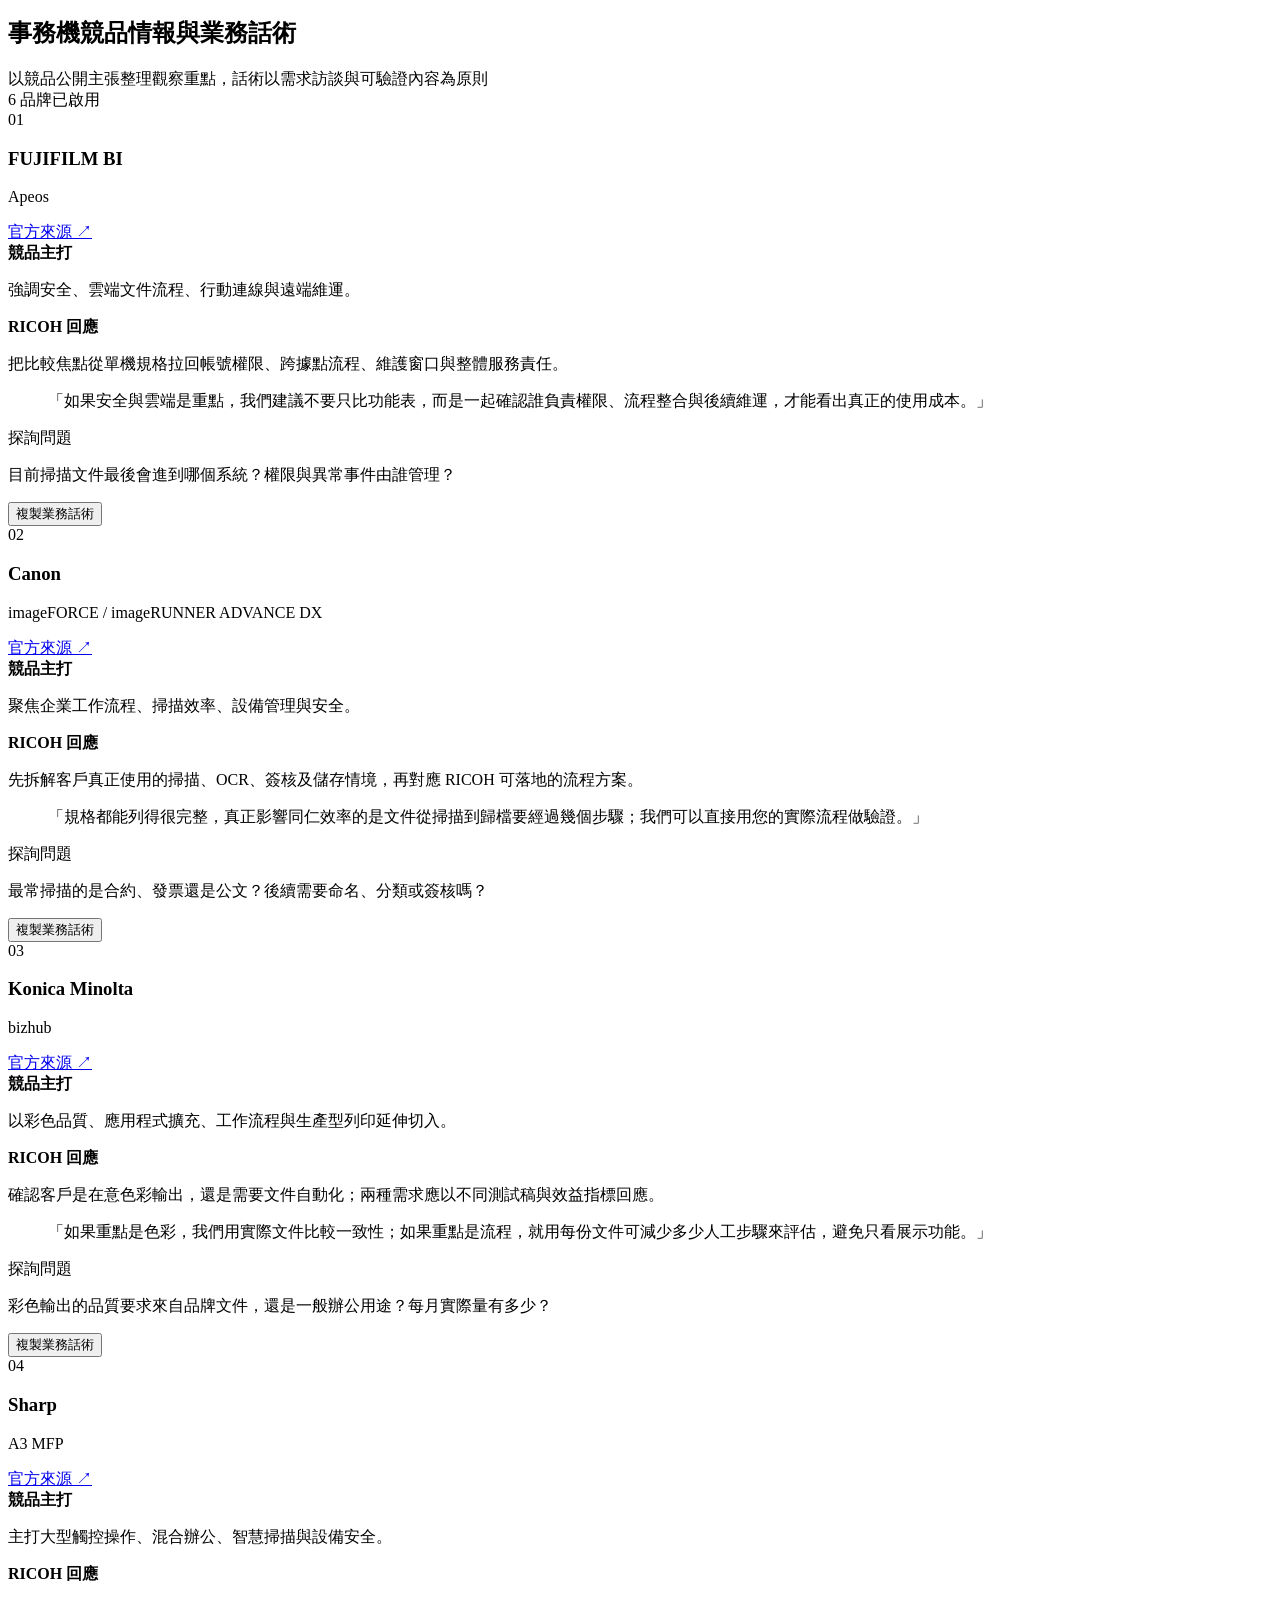
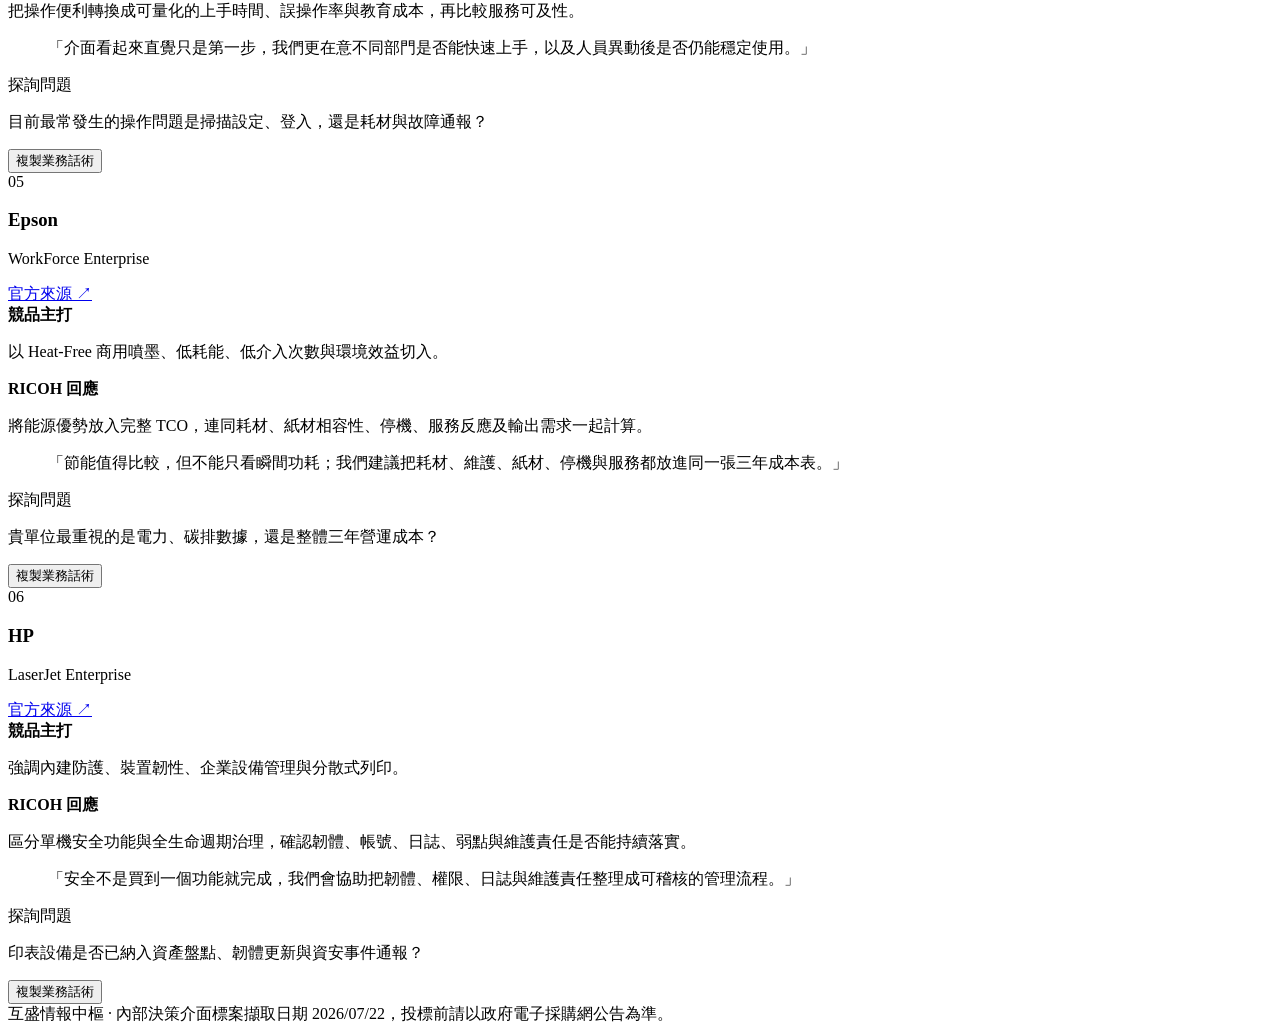
==== commit a6f64f0d: "Publish expanded keyword scope" ====
--- a/index.html
+++ b/index.html
@@ -1 +1 @@
-<!DOCTYPE html><html lang="zh-Hant"><head><meta charSet="utf-8"/><meta name="viewport" content="width=device-width, initial-scale=1"/><link rel="stylesheet" href="/huxen-intelligence-hub-public/_next/static/chunks/03r8g4x-x0bbc.css" data-precedence="next"/><link rel="preload" as="script" fetchPriority="low" href="/huxen-intelligence-hub-public/_next/static/chunks/0ht900cau6_ur.js"/><script src="/huxen-intelligence-hub-public/_next/static/chunks/07oyzpe2jwaz_.js" async=""></script><script src="/huxen-intelligence-hub-public/_next/static/chunks/07lhk_q6pmm3r.js" async=""></script><script src="/huxen-intelligence-hub-public/_next/static/chunks/turbopack-09..~1h9e2lk4.js" async=""></script><script src="/huxen-intelligence-hub-public/_next/static/chunks/0dbhjjzl8qfwv.js" async=""></script><script src="/huxen-intelligence-hub-public/_next/static/chunks/0a2p_74bqn6xs.js" async=""></script><title>互盛情報中樞｜標案與 OA 商機雷達</title><meta name="description" content="整合公家標案、RICOH 事務機情報與市場行動建議的互盛內部情報介面。"/><script src="/huxen-intelligence-hub-public/_next/static/chunks/03~yq9q893hmn.js" noModule=""></script></head><body><div hidden=""><!--$--><!--/$--></div><main><header class="topbar"><div class="brand-lockup"><div class="brand-mark">互</div><div><div class="eyebrow">HUXEN INTELLIGENCE</div><div class="brand-title">互盛情報中樞</div></div></div><div class="top-actions"><label class="search" aria-label="搜尋情報"><span>⌕</span><input placeholder="搜尋標案、機關或地區" value=""/><kbd>⌘ K</kbd></label><div class="sync-state"><i></i>每日 07:30 自動更新</div><button class="refresh-button">重新整理畫面</button></div></header><div class="status-strip"><span class="status-label">情報範圍</span><span>標案：事務機・監視器・門禁・網通・會議系統</span><span class="divider"></span><span>RICOH：僅事務機／文件流程</span><span class="exclude">已排除相機內容</span><span class="competitor-count">競品追蹤 6 品牌</span><span class="demo-badge">07/22 實際公告</span></div><section class="hero"><div><p class="section-kicker">DAILY MOTTO · 2026.07.22</p><h1><span class="hero-line hero-line-dark">設備不是終點</span><span class="hero-line">整合才是商機</span></h1><p class="hero-copy">綜合 8 件標案、3 則 RICOH、6 個競品與 3 項市場風向產生。</p></div><div class="hero-signal" aria-hidden="true"><div class="signal-orbit orbit-one"></div><div class="signal-orbit orbit-two"></div><div class="signal-core"><span class="signal-word">今日</span><small>DAILY MOTTO</small></div></div><aside class="today-focus"><span>標語解讀</span><strong>從單項設備，升級為整合提案</strong><p>以事務機、會議、網通與安全設備的共通需求切入，再用資安、文件流程與維運責任創造差異。</p><div class="motto-sources"><b>標案</b><b>RICOH</b><b>競品</b><b>市場</b></div></aside></section><section class="metrics" aria-label="情報摘要"><article><span class="metric-number">8</span><div><b>新標案</b><small>07/22 擷取案件</small></div><em class="up">官方來源</em></article><article><span class="metric-number">7</span><div><b>高優先</b><small>依預算與商機評估</small></div><em>需跟進</em></article><article><span class="metric-number">3</span><div><b>RICOH 情報</b><small>事務機／文件流程</small></div><em class="safe">已過濾</em></article><article><span class="metric-number">2</span><div><b>已收藏</b><small>待業務進一步確認</small></div><em>持續追蹤</em></article></section><div class="dashboard-grid"><section class="panel tenders-panel"><div class="panel-heading"><div><p class="section-kicker">OPPORTUNITY RADAR</p><h2>公家標案雷達</h2><span>依截止日與商機適配度排序</span></div><div class="result-count"><b>8</b> 件符合</div></div><div class="filters" role="group" aria-label="標案分類"><button class="all active">全部</button><button class="oa ">事務機</button><button class="camera ">監視器</button><button class="access ">門禁</button><button class="network ">網通</button><button class="meeting ">會議系統</button></div><div class="tender-list"><article class="tender-row"><div class="category-icon camera">監</div><div class="tender-main"><div class="tender-title-line"><span class="priority high">高<!-- -->優先</span><h3>審計部暨南勢角檔案庫區監視系統汰換更新建置案</h3></div><p>審計部<span>·</span>台北</p><div class="tender-meta"><span>預算 <b>841 萬</b></span><span>截止 <b>08/04</b></span><span class="">剩 <!-- -->13<!-- --> 天</span><a href="https://web.pcc.gov.tw/tps/QueryTender/query/searchTenderDetail?pkPmsMain=NzEyODEwMzk" target="_blank" rel="noreferrer" aria-label="直接開啟政府電子採購網案件 審計部暨南勢角檔案庫區監視系統汰換更新建置案">開啟案件 ↗</a></div></div><button class="save-button saved" aria-label="取消收藏審計部暨南勢角檔案庫區監視系統汰換更新建置案">★</button></article><article class="tender-row"><div class="category-icon network">網</div><div class="tender-main"><div class="tender-title-line"><span class="priority high">高<!-- -->優先</span><h3>115年雲端網路通訊班採購高速網路設備及不斷電系統案</h3></div><p>退除役官兵職業訓練中心<span>·</span>桃園</p><div class="tender-meta"><span>預算 <b>1,005 萬</b></span><span>截止 <b>08/20</b></span><span class="">剩 <!-- -->29<!-- --> 天</span><a href="https://web.pcc.gov.tw/tps/QueryTender/query/searchTenderDetail?pkPmsMain=NzEyODA0OTY" target="_blank" rel="noreferrer" aria-label="直接開啟政府電子採購網案件 115年雲端網路通訊班採購高速網路設備及不斷電系統案">開啟案件 ↗</a></div></div><button class="save-button " aria-label="收藏115年雲端網路通訊班採購高速網路設備及不斷電系統案">☆</button></article><article class="tender-row"><div class="category-icon meeting">會</div><div class="tender-main"><div class="tender-title-line"><span class="priority high">高<!-- -->優先</span><h3>校部會議室音響及會議系統更新</h3></div><p>國防醫學大學<span>·</span>台北</p><div class="tender-meta"><span>預算 <b>650 萬</b></span><span>截止 <b>07/28</b></span><span class="urgent">剩 <!-- -->6<!-- --> 天</span><a href="https://web.pcc.gov.tw/tps/QueryTender/query/searchTenderDetail?pkPmsMain=NzEyNzgxMTE" target="_blank" rel="noreferrer" aria-label="直接開啟政府電子採購網案件 校部會議室音響及會議系統更新">開啟案件 ↗</a></div></div><button class="save-button saved" aria-label="取消收藏校部會議室音響及會議系統更新">★</button></article><article class="tender-row"><div class="category-icon meeting">會</div><div class="tender-main"><div class="tender-title-line"><span class="priority high">高<!-- -->優先</span><h3>花蓮縣政府第五會議室資訊系統更新暨會議空間整修案</h3></div><p>花蓮縣政府<span>·</span>花蓮</p><div class="tender-meta"><span>預算 <b>500 萬</b></span><span>截止 <b>07/28</b></span><span class="urgent">剩 <!-- -->6<!-- --> 天</span><a href="https://web.pcc.gov.tw/tps/QueryTender/query/searchTenderDetail?pkPmsMain=NzEyNzc5ODk" target="_blank" rel="noreferrer" aria-label="直接開啟政府電子採購網案件 花蓮縣政府第五會議室資訊系統更新暨會議空間整修案">開啟案件 ↗</a></div></div><button class="save-button " aria-label="收藏花蓮縣政府第五會議室資訊系統更新暨會議空間整修案">☆</button></article><article class="tender-row"><div class="category-icon access">門</div><div class="tender-main"><div class="tender-title-line"><span class="priority high">高<!-- -->優先</span><h3>115年竹圍高中車輛門禁管制設備更新採購案</h3></div><p>新北市立竹圍高級中學<span>·</span>新北</p><div class="tender-meta"><span>預算 <b>70 萬</b></span><span>截止 <b>07/28</b></span><span class="urgent">剩 <!-- -->6<!-- --> 天</span><a href="https://web.pcc.gov.tw/tps/QueryTender/query/searchTenderDetail?pkPmsMain=NzEyODEwOTE" target="_blank" rel="noreferrer" aria-label="直接開啟政府電子採購網案件 115年竹圍高中車輛門禁管制設備更新採購案">開啟案件 ↗</a></div></div><button class="save-button " aria-label="收藏115年竹圍高中車輛門禁管制設備更新採購案">☆</button></article><article class="tender-row"><div class="category-icon access">門</div><div class="tender-main"><div class="tender-title-line"><span class="priority high">高<!-- -->優先</span><h3>典藏庫房門禁管理數位化計畫財物採購案</h3></div><p>新北市立十三行博物館<span>·</span>新北</p><div class="tender-meta"><span>預算 <b>40 萬</b></span><span>截止 <b>07/27</b></span><span class="urgent">剩 <!-- -->5<!-- --> 天</span><a href="https://web.pcc.gov.tw/tps/QueryTender/query/searchTenderDetail?pkPmsMain=NzEyODEzMDI" target="_blank" rel="noreferrer" aria-label="直接開啟政府電子採購網案件 典藏庫房門禁管理數位化計畫財物採購案">開啟案件 ↗</a></div></div><button class="save-button " aria-label="收藏典藏庫房門禁管理數位化計畫財物採購案">☆</button></article><article class="tender-row"><div class="category-icon camera">監</div><div class="tender-main"><div class="tender-title-line"><span class="priority high">高<!-- -->優先</span><h3>115年度深澳國小校園安全監視系統採購案</h3></div><p>基隆市信義區深澳國民小學<span>·</span>基隆</p><div class="tender-meta"><span>預算 <b>41 萬</b></span><span>截止 <b>07/27</b></span><span class="urgent">剩 <!-- -->5<!-- --> 天</span><a href="https://web.pcc.gov.tw/tps/QueryTender/query/searchTenderDetail?pkPmsMain=NzEyNzk1NzY" target="_blank" rel="noreferrer" aria-label="直接開啟政府電子採購網案件 115年度深澳國小校園安全監視系統採購案">開啟案件 ↗</a></div></div><button class="save-button " aria-label="收藏115年度深澳國小校園安全監視系統採購案">☆</button></article><article class="tender-row"><div class="category-icon oa">事</div><div class="tender-main"><div class="tender-title-line"><span class="priority ">中<!-- -->優先</span><h3>臺中區漁會漁民活動中心及辦事處設備購置－事務機器</h3></div><p>臺中區漁會<span>·</span>台中</p><div class="tender-meta"><span>預算 <b>31 萬</b></span><span>截止 <b>07/28</b></span><span class="urgent">剩 <!-- -->6<!-- --> 天</span><a href="https://web.pcc.gov.tw/tps/QueryTender/query/searchTenderDetail?pkPmsMain=NzEyODEwNTM" target="_blank" rel="noreferrer" aria-label="直接開啟政府電子採購網案件 臺中區漁會漁民活動中心及辦事處設備購置－事務機器">開啟案件 ↗</a></div></div><button class="save-button " aria-label="收藏臺中區漁會漁民活動中心及辦事處設備購置－事務機器">☆</button></article></div></section><aside class="right-rail"><section class="panel watch-panel"><div class="panel-heading compact"><div><p class="section-kicker">MARKET WATCH</p><h2>市場風向</h2></div></div><article class="trend red"><span>SEC</span><div><b>資安合規</b><p>零信任、設備弱點管理與日誌留存正在進入採購規格。</p></div></article><article class="trend green"><span>ESG</span><div><b>節能採購</b><p>能源效率、耗材回收與碳排數據可成為差異化提案。</p></div></article><article class="trend blue"><span>AI</span><div><b>智慧維運</b><p>用印預測、異常告警與遠端服務可降低客戶總持有成本。</p></div></article></section></aside></div><section class="panel ricoh-panel"><div class="panel-heading"><div><p class="section-kicker">RICOH BUSINESS BRIEF</p><h2>RICOH 事務機情報</h2><span>只收錄多功能事務機、列印管理、文件流程與相關服務</span></div><span class="filter-proof">✓ 相機內容已排除</span></div><div class="news-grid"><article class="news-card"><div class="news-top"><span class="news-index">0<!-- -->1</span><span class="news-tag">產品</span><time>07/22</time></div><h3>新世代 A3 彩色多功能事務機：安全與雲端工作流程成為採購重點</h3><p>建議整理機型差異、資安規格與既有設備升級話術。</p></article><article class="news-card"><div class="news-top"><span class="news-index">0<!-- -->2</span><span class="news-tag">服務</span><time>07/21</time></div><h3>文件數位化與遠端維運需求升溫，MFP 從設備轉向流程入口</h3><p>適合包裝掃描、權限、碳盤查與維護的整合方案。</p></article><article class="news-card"><div class="news-top"><span class="news-index">0<!-- -->3</span><span class="news-tag">資安</span><time>07/19</time></div><h3>列印設備韌體與管理介面安全：公部門標案常見檢核清單</h3><p>可轉為售前問卷，提前掌握客戶網路與權限條件。</p></article></div></section><section class="panel competitor-panel"><div class="panel-heading"><div><p class="section-kicker">COMPETITOR PLAYBOOK</p><h2>事務機競品情報與業務話術</h2><span>以競品公開主張整理觀察重點，話術以需求訪談與可驗證內容為原則</span></div><span class="filter-proof">6 品牌已啟用</span></div><div class="competitor-grid"><article class="competitor-card"><div class="competitor-head"><span>0<!-- -->1</span><div><h3>FUJIFILM BI</h3><p>Apeos</p></div><a href="https://www.fujifilm.com/us/en/business/office-printers" target="_blank" rel="noreferrer">官方來源 ↗</a></div><div class="intel-line"><b>競品主打</b><p>強調安全、雲端文件流程、行動連線與遠端維運。</p></div><div class="intel-line response"><b>RICOH 回應</b><p>把比較焦點從單機規格拉回帳號權限、跨據點流程、維護窗口與整體服務責任。</p></div><blockquote>「<!-- -->如果安全與雲端是重點，我們建議不要只比功能表，而是一起確認誰負責權限、流程整合與後續維運，才能看出真正的使用成本。<!-- -->」</blockquote><div class="question-line"><span>探詢問題</span><p>目前掃描文件最後會進到哪個系統？權限與異常事件由誰管理？</p></div><button class="copy-talk">複製業務話術</button></article><article class="competitor-card"><div class="competitor-head"><span>0<!-- -->2</span><div><h3>Canon</h3><p>imageFORCE / imageRUNNER ADVANCE DX</p></div><a href="https://tw.canon/zh_TW/business/products/search?category=printing&amp;subCategory=multi-functional-devices" target="_blank" rel="noreferrer">官方來源 ↗</a></div><div class="intel-line"><b>競品主打</b><p>聚焦企業工作流程、掃描效率、設備管理與安全。</p></div><div class="intel-line response"><b>RICOH 回應</b><p>先拆解客戶真正使用的掃描、OCR、簽核及儲存情境，再對應 RICOH 可落地的流程方案。</p></div><blockquote>「<!-- -->規格都能列得很完整，真正影響同仁效率的是文件從掃描到歸檔要經過幾個步驟；我們可以直接用您的實際流程做驗證。<!-- -->」</blockquote><div class="question-line"><span>探詢問題</span><p>最常掃描的是合約、發票還是公文？後續需要命名、分類或簽核嗎？</p></div><button class="copy-talk">複製業務話術</button></article><article class="competitor-card"><div class="competitor-head"><span>0<!-- -->3</span><div><h3>Konica Minolta</h3><p>bizhub</p></div><a href="https://www.konicaminolta.com/middleeast2-en/index.html" target="_blank" rel="noreferrer">官方來源 ↗</a></div><div class="intel-line"><b>競品主打</b><p>以彩色品質、應用程式擴充、工作流程與生產型列印延伸切入。</p></div><div class="intel-line response"><b>RICOH 回應</b><p>確認客戶是在意色彩輸出，還是需要文件自動化；兩種需求應以不同測試稿與效益指標回應。</p></div><blockquote>「<!-- -->如果重點是色彩，我們用實際文件比較一致性；如果重點是流程，就用每份文件可減少多少人工步驟來評估，避免只看展示功能。<!-- -->」</blockquote><div class="question-line"><span>探詢問題</span><p>彩色輸出的品質要求來自品牌文件，還是一般辦公用途？每月實際量有多少？</p></div><button class="copy-talk">複製業務話術</button></article><article class="competitor-card"><div class="competitor-head"><span>0<!-- -->4</span><div><h3>Sharp</h3><p>A3 MFP</p></div><a href="https://www.sharp.eu/printers-photocopiers/sharp-a3-range" target="_blank" rel="noreferrer">官方來源 ↗</a></div><div class="intel-line"><b>競品主打</b><p>主打大型觸控操作、混合辦公、智慧掃描與設備安全。</p></div><div class="intel-line response"><b>RICOH 回應</b><p>把操作便利轉換成可量化的上手時間、誤操作率與教育成本，再比較服務可及性。</p></div><blockquote>「<!-- -->介面看起來直覺只是第一步，我們更在意不同部門是否能快速上手，以及人員異動後是否仍能穩定使用。<!-- -->」</blockquote><div class="question-line"><span>探詢問題</span><p>目前最常發生的操作問題是掃描設定、登入，還是耗材與故障通報？</p></div><button class="copy-talk">複製業務話術</button></article><article class="competitor-card"><div class="competitor-head"><span>0<!-- -->5</span><div><h3>Epson</h3><p>WorkForce Enterprise</p></div><a href="https://epson.com/office-printers" target="_blank" rel="noreferrer">官方來源 ↗</a></div><div class="intel-line"><b>競品主打</b><p>以 Heat-Free 商用噴墨、低耗能、低介入次數與環境效益切入。</p></div><div class="intel-line response"><b>RICOH 回應</b><p>將能源優勢放入完整 TCO，連同耗材、紙材相容性、停機、服務反應及輸出需求一起計算。</p></div><blockquote>「<!-- -->節能值得比較，但不能只看瞬間功耗；我們建議把耗材、維護、紙材、停機與服務都放進同一張三年成本表。<!-- -->」</blockquote><div class="question-line"><span>探詢問題</span><p>貴單位最重視的是電力、碳排數據，還是整體三年營運成本？</p></div><button class="copy-talk">複製業務話術</button></article><article class="competitor-card"><div class="competitor-head"><span>0<!-- -->6</span><div><h3>HP</h3><p>LaserJet Enterprise</p></div><a href="https://www.hp.com/us-en/printers/enterprise-printers.html" target="_blank" rel="noreferrer">官方來源 ↗</a></div><div class="intel-line"><b>競品主打</b><p>強調內建防護、裝置韌性、企業設備管理與分散式列印。</p></div><div class="intel-line response"><b>RICOH 回應</b><p>區分單機安全功能與全生命週期治理，確認韌體、帳號、日誌、弱點與維護責任是否能持續落實。</p></div><blockquote>「<!-- -->安全不是買到一個功能就完成，我們會協助把韌體、權限、日誌與維護責任整理成可稽核的管理流程。<!-- -->」</blockquote><div class="question-line"><span>探詢問題</span><p>印表設備是否已納入資產盤點、韌體更新與資安事件通報？</p></div><button class="copy-talk">複製業務話術</button></article></div></section><footer><span>互盛情報中樞 · 內部決策介面</span><span>標案擷取日期 2026/07/22，投標前請以政府電子採購網公告為準。</span></footer></main><!--$--><!--/$--><script src="/huxen-intelligence-hub-public/_next/static/chunks/0ht900cau6_ur.js" id="_R_" async=""></script><script>(self.__next_f=self.__next_f||[]).push([0])</script><script>self.__next_f.push([1,"1:\"$Sreact.fragment\"\n2:I[39756,[\"/huxen-intelligence-hub-public/_next/static/chunks/0dbhjjzl8qfwv.js\"],\"default\"]\n3:I[37457,[\"/huxen-intelligence-hub-public/_next/static/chunks/0dbhjjzl8qfwv.js\"],\"default\"]\n4:I[47257,[\"/huxen-intelligence-hub-public/_next/static/chunks/0dbhjjzl8qfwv.js\"],\"ClientPageRoot\"]\n5:I[31713,[\"/huxen-intelligence-hub-public/_next/static/chunks/0dbhjjzl8qfwv.js\",\"/huxen-intelligence-hub-public/_next/static/chunks/0a2p_74bqn6xs.js\"],\"default\"]\n8:I[97367,[\"/huxen-intelligence-hub-public/_next/static/chunks/0dbhjjzl8qfwv.js\"],\"OutletBoundary\"]\n9:\"$Sreact.suspense\"\nb:I[97367,[\"/huxen-intelligence-hub-public/_next/static/chunks/0dbhjjzl8qfwv.js\"],\"ViewportBoundary\"]\nd:I[97367,[\"/huxen-intelligence-hub-public/_next/static/chunks/0dbhjjzl8qfwv.js\"],\"MetadataBoundary\"]\nf:I[68027,[\"/huxen-intelligence-hub-public/_next/static/chunks/0dbhjjzl8qfwv.js\"],\"default\",1]\n:HL[\"/huxen-intelligence-hub-public/_next/static/chunks/03r8g4x-x0bbc.css\",\"style\"]\n"])</script><script>self.__next_f.push([1,"0:{\"P\":null,\"c\":[\"\",\"\"],\"q\":\"\",\"i\":false,\"f\":[[[\"\",{\"children\":[\"__PAGE__\",{}]},\"$undefined\",\"$undefined\",16],[[\"$\",\"$1\",\"c\",{\"children\":[[[\"$\",\"link\",\"0\",{\"rel\":\"stylesheet\",\"href\":\"/huxen-intelligence-hub-public/_next/static/chunks/03r8g4x-x0bbc.css\",\"precedence\":\"next\",\"crossOrigin\":\"$undefined\",\"nonce\":\"$undefined\"}],[\"$\",\"script\",\"script-0\",{\"src\":\"/huxen-intelligence-hub-public/_next/static/chunks/0dbhjjzl8qfwv.js\",\"async\":true,\"nonce\":\"$undefined\"}]],[\"$\",\"html\",null,{\"lang\":\"zh-Hant\",\"children\":[\"$\",\"body\",null,{\"children\":[\"$\",\"$L2\",null,{\"parallelRouterKey\":\"children\",\"error\":\"$undefined\",\"errorStyles\":\"$undefined\",\"errorScripts\":\"$undefined\",\"template\":[\"$\",\"$L3\",null,{}],\"templateStyles\":\"$undefined\",\"templateScripts\":\"$undefined\",\"notFound\":[[[\"$\",\"title\",null,{\"children\":\"404: This page could not be found.\"}],[\"$\",\"div\",null,{\"style\":{\"fontFamily\":\"system-ui,\\\"Segoe UI\\\",Roboto,Helvetica,Arial,sans-serif,\\\"Apple Color Emoji\\\",\\\"Segoe UI Emoji\\\"\",\"height\":\"100vh\",\"textAlign\":\"center\",\"display\":\"flex\",\"flexDirection\":\"column\",\"alignItems\":\"center\",\"justifyContent\":\"center\"},\"children\":[\"$\",\"div\",null,{\"children\":[[\"$\",\"style\",null,{\"dangerouslySetInnerHTML\":{\"__html\":\"body{color:#000;background:#fff;margin:0}.next-error-h1{border-right:1px solid rgba(0,0,0,.3)}@media (prefers-color-scheme:dark){body{color:#fff;background:#000}.next-error-h1{border-right:1px solid rgba(255,255,255,.3)}}\"}}],[\"$\",\"h1\",null,{\"className\":\"next-error-h1\",\"style\":{\"display\":\"inline-block\",\"margin\":\"0 20px 0 0\",\"padding\":\"0 23px 0 0\",\"fontSize\":24,\"fontWeight\":500,\"verticalAlign\":\"top\",\"lineHeight\":\"49px\"},\"children\":404}],[\"$\",\"div\",null,{\"style\":{\"display\":\"inline-block\"},\"children\":[\"$\",\"h2\",null,{\"style\":{\"fontSize\":14,\"fontWeight\":400,\"lineHeight\":\"49px\",\"margin\":0},\"children\":\"This page could not be found.\"}]}]]}]}]],[]],\"forbidden\":\"$undefined\",\"unauthorized\":\"$undefined\"}]}]}]]}],{\"children\":[[\"$\",\"$1\",\"c\",{\"children\":[[\"$\",\"$L4\",null,{\"Component\":\"$5\",\"serverProvidedParams\":{\"searchParams\":{},\"params\":{},\"promises\":[\"$@6\",\"$@7\"]}}],[[\"$\",\"script\",\"script-0\",{\"src\":\"/huxen-intelligence-hub-public/_next/static/chunks/0a2p_74bqn6xs.js\",\"async\":true,\"nonce\":\"$undefined\"}]],[\"$\",\"$L8\",null,{\"children\":[\"$\",\"$9\",null,{\"name\":\"Next.MetadataOutlet\",\"children\":\"$@a\"}]}]]}],{},null,false,null]},null,false,null],[\"$\",\"$1\",\"h\",{\"children\":[null,[\"$\",\"$Lb\",null,{\"children\":\"$Lc\"}],[\"$\",\"div\",null,{\"hidden\":true,\"children\":[\"$\",\"$Ld\",null,{\"children\":[\"$\",\"$9\",null,{\"name\":\"Next.Metadata\",\"children\":\"$Le\"}]}]}],null]}],false]],\"m\":\"$undefined\",\"G\":[\"$f\",[[\"$\",\"link\",\"0\",{\"rel\":\"stylesheet\",\"href\":\"/huxen-intelligence-hub-public/_next/static/chunks/03r8g4x-x0bbc.css\",\"precedence\":\"next\",\"crossOrigin\":\"$undefined\",\"nonce\":\"$undefined\"}]]],\"S\":true,\"h\":null,\"s\":\"$undefined\",\"l\":\"$undefined\",\"p\":\"$undefined\",\"d\":\"$undefined\",\"b\":\"xU9W4ErZIejMNljuC6S8X\"}\n"])</script><script>self.__next_f.push([1,"6:{}\n7:\"$0:f:0:1:1:children:0:props:children:0:props:serverProvidedParams:params\"\n"])</script><script>self.__next_f.push([1,"c:[[\"$\",\"meta\",\"0\",{\"charSet\":\"utf-8\"}],[\"$\",\"meta\",\"1\",{\"name\":\"viewport\",\"content\":\"width=device-width, initial-scale=1\"}]]\n"])</script><script>self.__next_f.push([1,"a:null\ne:[[\"$\",\"title\",\"0\",{\"children\":\"互盛情報中樞｜標案與 OA 商機雷達\"}],[\"$\",\"meta\",\"1\",{\"name\":\"description\",\"content\":\"整合公家標案、RICOH 事務機情報與市場行動建議的互盛內部情報介面。\"}]]\n"])</script></body></html>+<!DOCTYPE html><html lang="zh-Hant"><head><meta charSet="utf-8"/><meta name="viewport" content="width=device-width, initial-scale=1"/><link rel="stylesheet" href="/huxen-intelligence-hub-public/_next/static/chunks/03r8g4x-x0bbc.css" data-precedence="next"/><link rel="preload" as="script" fetchPriority="low" href="/huxen-intelligence-hub-public/_next/static/chunks/0ht900cau6_ur.js"/><script src="/huxen-intelligence-hub-public/_next/static/chunks/07oyzpe2jwaz_.js" async=""></script><script src="/huxen-intelligence-hub-public/_next/static/chunks/07lhk_q6pmm3r.js" async=""></script><script src="/huxen-intelligence-hub-public/_next/static/chunks/turbopack-09..~1h9e2lk4.js" async=""></script><script src="/huxen-intelligence-hub-public/_next/static/chunks/0dbhjjzl8qfwv.js" async=""></script><script src="/huxen-intelligence-hub-public/_next/static/chunks/0s_nm3.d45~0r.js" async=""></script><title>互盛情報中樞｜標案與 OA 商機雷達</title><meta name="description" content="整合公家標案、RICOH 事務機情報與市場行動建議的互盛內部情報介面。"/><link rel="icon" href="/huxen-intelligence-hub-public/icon.png?icon.122ih8uqq7kpv.png" sizes="512x512" type="image/png"/><link rel="apple-touch-icon" href="/huxen-intelligence-hub-public/apple-icon.png?apple-icon.122ih8uqq7kpv.png" sizes="512x512" type="image/png"/><script src="/huxen-intelligence-hub-public/_next/static/chunks/03~yq9q893hmn.js" noModule=""></script></head><body><div hidden=""><!--$--><!--/$--></div><main><header class="topbar"><div class="brand-lockup"><div class="brand-mark">互</div><div><div class="eyebrow">HUXEN INTELLIGENCE</div><div class="brand-title">互盛情報中樞</div></div></div><div class="top-actions"><label class="search" aria-label="搜尋情報"><span>⌕</span><input placeholder="搜尋標案、機關或地區" value=""/><kbd>⌘ K</kbd></label><div class="sync-state"><i></i>每日 07:30 自動更新</div><button class="refresh-button">重新整理畫面</button></div></header><div class="status-strip"><span class="status-label">情報範圍</span><span>標案：事務機（影印機／複合機／MFP）・監視器・門禁・網通・會議系統</span><span class="divider"></span><span>RICOH：僅事務機／文件流程</span><span class="exclude">已排除相機內容</span><span class="competitor-count">競品追蹤 6 品牌</span><span class="demo-badge">07/22 實際公告</span></div><section class="hero"><div><p class="section-kicker">DAILY MOTTO · 2026.07.22</p><h1><span class="hero-line hero-line-dark">設備不是終點</span><span class="hero-line">整合才是商機</span></h1><p class="hero-copy">綜合 8 件標案、3 則 RICOH、6 個競品與 3 項市場風向產生。</p></div><div class="hero-signal" aria-hidden="true"><div class="signal-orbit orbit-one"></div><div class="signal-orbit orbit-two"></div><div class="signal-core"><span class="signal-word">今日</span><small>DAILY MOTTO</small></div></div><aside class="today-focus"><span>標語解讀</span><strong>從單項設備，升級為整合提案</strong><p>以事務機、會議、網通與安全設備的共通需求切入，再用資安、文件流程與維運責任創造差異。</p><div class="motto-sources"><b>標案</b><b>RICOH</b><b>競品</b><b>市場</b></div></aside></section><section class="metrics" aria-label="情報摘要"><article><span class="metric-number">8</span><div><b>新標案</b><small>07/22 擷取案件</small></div><em class="up">官方來源</em></article><article><span class="metric-number">7</span><div><b>高優先</b><small>依預算與商機評估</small></div><em>需跟進</em></article><article><span class="metric-number">3</span><div><b>RICOH 情報</b><small>事務機／文件流程</small></div><em class="safe">已過濾</em></article><article><span class="metric-number">2</span><div><b>已收藏</b><small>待業務進一步確認</small></div><em>持續追蹤</em></article></section><div class="dashboard-grid"><section class="panel tenders-panel"><div class="panel-heading"><div><p class="section-kicker">OPPORTUNITY RADAR</p><h2>公家標案雷達</h2><span>依截止日與商機適配度排序</span></div><div class="result-count"><b>8</b> 件符合</div></div><div class="filters" role="group" aria-label="標案分類"><button class="all active">全部</button><button class="oa ">事務機</button><button class="camera ">監視器</button><button class="access ">門禁</button><button class="network ">網通</button><button class="meeting ">會議系統</button></div><div class="tender-list"><article class="tender-row"><div class="category-icon camera">監</div><div class="tender-main"><div class="tender-title-line"><span class="priority high">高<!-- -->優先</span><h3>審計部暨南勢角檔案庫區監視系統汰換更新建置案</h3></div><p>審計部<span>·</span>台北</p><div class="tender-meta"><span>預算 <b>841 萬</b></span><span>截止 <b>08/04</b></span><span class="">剩 <!-- -->13<!-- --> 天</span><a href="https://web.pcc.gov.tw/tps/QueryTender/query/searchTenderDetail?pkPmsMain=NzEyODEwMzk" target="_blank" rel="noreferrer" aria-label="直接開啟政府電子採購網案件 審計部暨南勢角檔案庫區監視系統汰換更新建置案">開啟案件 ↗</a></div></div><button class="save-button saved" aria-label="取消收藏審計部暨南勢角檔案庫區監視系統汰換更新建置案">★</button></article><article class="tender-row"><div class="category-icon network">網</div><div class="tender-main"><div class="tender-title-line"><span class="priority high">高<!-- -->優先</span><h3>115年雲端網路通訊班採購高速網路設備及不斷電系統案</h3></div><p>退除役官兵職業訓練中心<span>·</span>桃園</p><div class="tender-meta"><span>預算 <b>1,005 萬</b></span><span>截止 <b>08/20</b></span><span class="">剩 <!-- -->29<!-- --> 天</span><a href="https://web.pcc.gov.tw/tps/QueryTender/query/searchTenderDetail?pkPmsMain=NzEyODA0OTY" target="_blank" rel="noreferrer" aria-label="直接開啟政府電子採購網案件 115年雲端網路通訊班採購高速網路設備及不斷電系統案">開啟案件 ↗</a></div></div><button class="save-button " aria-label="收藏115年雲端網路通訊班採購高速網路設備及不斷電系統案">☆</button></article><article class="tender-row"><div class="category-icon meeting">會</div><div class="tender-main"><div class="tender-title-line"><span class="priority high">高<!-- -->優先</span><h3>校部會議室音響及會議系統更新</h3></div><p>國防醫學大學<span>·</span>台北</p><div class="tender-meta"><span>預算 <b>650 萬</b></span><span>截止 <b>07/28</b></span><span class="urgent">剩 <!-- -->6<!-- --> 天</span><a href="https://web.pcc.gov.tw/tps/QueryTender/query/searchTenderDetail?pkPmsMain=NzEyNzgxMTE" target="_blank" rel="noreferrer" aria-label="直接開啟政府電子採購網案件 校部會議室音響及會議系統更新">開啟案件 ↗</a></div></div><button class="save-button saved" aria-label="取消收藏校部會議室音響及會議系統更新">★</button></article><article class="tender-row"><div class="category-icon meeting">會</div><div class="tender-main"><div class="tender-title-line"><span class="priority high">高<!-- -->優先</span><h3>花蓮縣政府第五會議室資訊系統更新暨會議空間整修案</h3></div><p>花蓮縣政府<span>·</span>花蓮</p><div class="tender-meta"><span>預算 <b>500 萬</b></span><span>截止 <b>07/28</b></span><span class="urgent">剩 <!-- -->6<!-- --> 天</span><a href="https://web.pcc.gov.tw/tps/QueryTender/query/searchTenderDetail?pkPmsMain=NzEyNzc5ODk" target="_blank" rel="noreferrer" aria-label="直接開啟政府電子採購網案件 花蓮縣政府第五會議室資訊系統更新暨會議空間整修案">開啟案件 ↗</a></div></div><button class="save-button " aria-label="收藏花蓮縣政府第五會議室資訊系統更新暨會議空間整修案">☆</button></article><article class="tender-row"><div class="category-icon access">門</div><div class="tender-main"><div class="tender-title-line"><span class="priority high">高<!-- -->優先</span><h3>115年竹圍高中車輛門禁管制設備更新採購案</h3></div><p>新北市立竹圍高級中學<span>·</span>新北</p><div class="tender-meta"><span>預算 <b>70 萬</b></span><span>截止 <b>07/28</b></span><span class="urgent">剩 <!-- -->6<!-- --> 天</span><a href="https://web.pcc.gov.tw/tps/QueryTender/query/searchTenderDetail?pkPmsMain=NzEyODEwOTE" target="_blank" rel="noreferrer" aria-label="直接開啟政府電子採購網案件 115年竹圍高中車輛門禁管制設備更新採購案">開啟案件 ↗</a></div></div><button class="save-button " aria-label="收藏115年竹圍高中車輛門禁管制設備更新採購案">☆</button></article><article class="tender-row"><div class="category-icon access">門</div><div class="tender-main"><div class="tender-title-line"><span class="priority high">高<!-- -->優先</span><h3>典藏庫房門禁管理數位化計畫財物採購案</h3></div><p>新北市立十三行博物館<span>·</span>新北</p><div class="tender-meta"><span>預算 <b>40 萬</b></span><span>截止 <b>07/27</b></span><span class="urgent">剩 <!-- -->5<!-- --> 天</span><a href="https://web.pcc.gov.tw/tps/QueryTender/query/searchTenderDetail?pkPmsMain=NzEyODEzMDI" target="_blank" rel="noreferrer" aria-label="直接開啟政府電子採購網案件 典藏庫房門禁管理數位化計畫財物採購案">開啟案件 ↗</a></div></div><button class="save-button " aria-label="收藏典藏庫房門禁管理數位化計畫財物採購案">☆</button></article><article class="tender-row"><div class="category-icon camera">監</div><div class="tender-main"><div class="tender-title-line"><span class="priority high">高<!-- -->優先</span><h3>115年度深澳國小校園安全監視系統採購案</h3></div><p>基隆市信義區深澳國民小學<span>·</span>基隆</p><div class="tender-meta"><span>預算 <b>41 萬</b></span><span>截止 <b>07/27</b></span><span class="urgent">剩 <!-- -->5<!-- --> 天</span><a href="https://web.pcc.gov.tw/tps/QueryTender/query/searchTenderDetail?pkPmsMain=NzEyNzk1NzY" target="_blank" rel="noreferrer" aria-label="直接開啟政府電子採購網案件 115年度深澳國小校園安全監視系統採購案">開啟案件 ↗</a></div></div><button class="save-button " aria-label="收藏115年度深澳國小校園安全監視系統採購案">☆</button></article><article class="tender-row"><div class="category-icon oa">事</div><div class="tender-main"><div class="tender-title-line"><span class="priority ">中<!-- -->優先</span><h3>臺中區漁會漁民活動中心及辦事處設備購置－事務機器</h3></div><p>臺中區漁會<span>·</span>台中</p><div class="tender-meta"><span>預算 <b>31 萬</b></span><span>截止 <b>07/28</b></span><span class="urgent">剩 <!-- -->6<!-- --> 天</span><a href="https://web.pcc.gov.tw/tps/QueryTender/query/searchTenderDetail?pkPmsMain=NzEyODEwNTM" target="_blank" rel="noreferrer" aria-label="直接開啟政府電子採購網案件 臺中區漁會漁民活動中心及辦事處設備購置－事務機器">開啟案件 ↗</a></div></div><button class="save-button " aria-label="收藏臺中區漁會漁民活動中心及辦事處設備購置－事務機器">☆</button></article></div></section><aside class="right-rail"><section class="panel watch-panel"><div class="panel-heading compact"><div><p class="section-kicker">MARKET WATCH</p><h2>市場風向</h2></div></div><article class="trend red"><span>SEC</span><div><b>資安合規</b><p>零信任、設備弱點管理與日誌留存正在進入採購規格。</p></div></article><article class="trend green"><span>ESG</span><div><b>節能採購</b><p>能源效率、耗材回收與碳排數據可成為差異化提案。</p></div></article><article class="trend blue"><span>AI</span><div><b>智慧維運</b><p>用印預測、異常告警與遠端服務可降低客戶總持有成本。</p></div></article></section></aside></div><section class="panel ricoh-panel"><div class="panel-heading"><div><p class="section-kicker">RICOH BUSINESS BRIEF</p><h2>RICOH 事務機情報</h2><span>只收錄多功能事務機、列印管理、文件流程與相關服務</span></div><span class="filter-proof">✓ 相機內容已排除</span></div><div class="news-grid"><article class="news-card"><div class="news-top"><span class="news-index">0<!-- -->1</span><span class="news-tag">產品</span><time>07/22</time></div><h3>新世代 A3 彩色多功能事務機：安全與雲端工作流程成為採購重點</h3><p>建議整理機型差異、資安規格與既有設備升級話術。</p></article><article class="news-card"><div class="news-top"><span class="news-index">0<!-- -->2</span><span class="news-tag">服務</span><time>07/21</time></div><h3>文件數位化與遠端維運需求升溫，MFP 從設備轉向流程入口</h3><p>適合包裝掃描、權限、碳盤查與維護的整合方案。</p></article><article class="news-card"><div class="news-top"><span class="news-index">0<!-- -->3</span><span class="news-tag">資安</span><time>07/19</time></div><h3>列印設備韌體與管理介面安全：公部門標案常見檢核清單</h3><p>可轉為售前問卷，提前掌握客戶網路與權限條件。</p></article></div></section><section class="panel competitor-panel"><div class="panel-heading"><div><p class="section-kicker">COMPETITOR PLAYBOOK</p><h2>事務機競品情報與業務話術</h2><span>以競品公開主張整理觀察重點，話術以需求訪談與可驗證內容為原則</span></div><span class="filter-proof">6 品牌已啟用</span></div><div class="competitor-grid"><article class="competitor-card"><div class="competitor-head"><span>0<!-- -->1</span><div><h3>FUJIFILM BI</h3><p>Apeos</p></div><a href="https://www.fujifilm.com/us/en/business/office-printers" target="_blank" rel="noreferrer">官方來源 ↗</a></div><div class="intel-line"><b>競品主打</b><p>強調安全、雲端文件流程、行動連線與遠端維運。</p></div><div class="intel-line response"><b>RICOH 回應</b><p>把比較焦點從單機規格拉回帳號權限、跨據點流程、維護窗口與整體服務責任。</p></div><blockquote>「<!-- -->如果安全與雲端是重點，我們建議不要只比功能表，而是一起確認誰負責權限、流程整合與後續維運，才能看出真正的使用成本。<!-- -->」</blockquote><div class="question-line"><span>探詢問題</span><p>目前掃描文件最後會進到哪個系統？權限與異常事件由誰管理？</p></div><button class="copy-talk">複製業務話術</button></article><article class="competitor-card"><div class="competitor-head"><span>0<!-- -->2</span><div><h3>Canon</h3><p>imageFORCE / imageRUNNER ADVANCE DX</p></div><a href="https://tw.canon/zh_TW/business/products/search?category=printing&amp;subCategory=multi-functional-devices" target="_blank" rel="noreferrer">官方來源 ↗</a></div><div class="intel-line"><b>競品主打</b><p>聚焦企業工作流程、掃描效率、設備管理與安全。</p></div><div class="intel-line response"><b>RICOH 回應</b><p>先拆解客戶真正使用的掃描、OCR、簽核及儲存情境，再對應 RICOH 可落地的流程方案。</p></div><blockquote>「<!-- -->規格都能列得很完整，真正影響同仁效率的是文件從掃描到歸檔要經過幾個步驟；我們可以直接用您的實際流程做驗證。<!-- -->」</blockquote><div class="question-line"><span>探詢問題</span><p>最常掃描的是合約、發票還是公文？後續需要命名、分類或簽核嗎？</p></div><button class="copy-talk">複製業務話術</button></article><article class="competitor-card"><div class="competitor-head"><span>0<!-- -->3</span><div><h3>Konica Minolta</h3><p>bizhub</p></div><a href="https://www.konicaminolta.com/middleeast2-en/index.html" target="_blank" rel="noreferrer">官方來源 ↗</a></div><div class="intel-line"><b>競品主打</b><p>以彩色品質、應用程式擴充、工作流程與生產型列印延伸切入。</p></div><div class="intel-line response"><b>RICOH 回應</b><p>確認客戶是在意色彩輸出，還是需要文件自動化；兩種需求應以不同測試稿與效益指標回應。</p></div><blockquote>「<!-- -->如果重點是色彩，我們用實際文件比較一致性；如果重點是流程，就用每份文件可減少多少人工步驟來評估，避免只看展示功能。<!-- -->」</blockquote><div class="question-line"><span>探詢問題</span><p>彩色輸出的品質要求來自品牌文件，還是一般辦公用途？每月實際量有多少？</p></div><button class="copy-talk">複製業務話術</button></article><article class="competitor-card"><div class="competitor-head"><span>0<!-- -->4</span><div><h3>Sharp</h3><p>A3 MFP</p></div><a href="https://www.sharp.eu/printers-photocopiers/sharp-a3-range" target="_blank" rel="noreferrer">官方來源 ↗</a></div><div class="intel-line"><b>競品主打</b><p>主打大型觸控操作、混合辦公、智慧掃描與設備安全。</p></div><div class="intel-line response"><b>RICOH 回應</b><p>把操作便利轉換成可量化的上手時間、誤操作率與教育成本，再比較服務可及性。</p></div><blockquote>「<!-- -->介面看起來直覺只是第一步，我們更在意不同部門是否能快速上手，以及人員異動後是否仍能穩定使用。<!-- -->」</blockquote><div class="question-line"><span>探詢問題</span><p>目前最常發生的操作問題是掃描設定、登入，還是耗材與故障通報？</p></div><button class="copy-talk">複製業務話術</button></article><article class="competitor-card"><div class="competitor-head"><span>0<!-- -->5</span><div><h3>Epson</h3><p>WorkForce Enterprise</p></div><a href="https://epson.com/office-printers" target="_blank" rel="noreferrer">官方來源 ↗</a></div><div class="intel-line"><b>競品主打</b><p>以 Heat-Free 商用噴墨、低耗能、低介入次數與環境效益切入。</p></div><div class="intel-line response"><b>RICOH 回應</b><p>將能源優勢放入完整 TCO，連同耗材、紙材相容性、停機、服務反應及輸出需求一起計算。</p></div><blockquote>「<!-- -->節能值得比較，但不能只看瞬間功耗；我們建議把耗材、維護、紙材、停機與服務都放進同一張三年成本表。<!-- -->」</blockquote><div class="question-line"><span>探詢問題</span><p>貴單位最重視的是電力、碳排數據，還是整體三年營運成本？</p></div><button class="copy-talk">複製業務話術</button></article><article class="competitor-card"><div class="competitor-head"><span>0<!-- -->6</span><div><h3>HP</h3><p>LaserJet Enterprise</p></div><a href="https://www.hp.com/us-en/printers/enterprise-printers.html" target="_blank" rel="noreferrer">官方來源 ↗</a></div><div class="intel-line"><b>競品主打</b><p>強調內建防護、裝置韌性、企業設備管理與分散式列印。</p></div><div class="intel-line response"><b>RICOH 回應</b><p>區分單機安全功能與全生命週期治理，確認韌體、帳號、日誌、弱點與維護責任是否能持續落實。</p></div><blockquote>「<!-- -->安全不是買到一個功能就完成，我們會協助把韌體、權限、日誌與維護責任整理成可稽核的管理流程。<!-- -->」</blockquote><div class="question-line"><span>探詢問題</span><p>印表設備是否已納入資產盤點、韌體更新與資安事件通報？</p></div><button class="copy-talk">複製業務話術</button></article></div></section><footer><span>互盛情報中樞 · 內部決策介面</span><span>標案擷取日期 2026/07/22，投標前請以政府電子採購網公告為準。</span></footer></main><!--$--><!--/$--><script src="/huxen-intelligence-hub-public/_next/static/chunks/0ht900cau6_ur.js" id="_R_" async=""></script><script>(self.__next_f=self.__next_f||[]).push([0])</script><script>self.__next_f.push([1,"1:\"$Sreact.fragment\"\n2:I[39756,[\"/huxen-intelligence-hub-public/_next/static/chunks/0dbhjjzl8qfwv.js\"],\"default\"]\n3:I[37457,[\"/huxen-intelligence-hub-public/_next/static/chunks/0dbhjjzl8qfwv.js\"],\"default\"]\n4:I[47257,[\"/huxen-intelligence-hub-public/_next/static/chunks/0dbhjjzl8qfwv.js\"],\"ClientPageRoot\"]\n5:I[31713,[\"/huxen-intelligence-hub-public/_next/static/chunks/0dbhjjzl8qfwv.js\",\"/huxen-intelligence-hub-public/_next/static/chunks/0s_nm3.d45~0r.js\"],\"default\"]\n8:I[97367,[\"/huxen-intelligence-hub-public/_next/static/chunks/0dbhjjzl8qfwv.js\"],\"OutletBoundary\"]\n9:\"$Sreact.suspense\"\nb:I[97367,[\"/huxen-intelligence-hub-public/_next/static/chunks/0dbhjjzl8qfwv.js\"],\"ViewportBoundary\"]\nd:I[97367,[\"/huxen-intelligence-hub-public/_next/static/chunks/0dbhjjzl8qfwv.js\"],\"MetadataBoundary\"]\nf:I[68027,[\"/huxen-intelligence-hub-public/_next/static/chunks/0dbhjjzl8qfwv.js\"],\"default\",1]\n:HL[\"/huxen-intelligence-hub-public/_next/static/chunks/03r8g4x-x0bbc.css\",\"style\"]\n"])</script><script>self.__next_f.push([1,"0:{\"P\":null,\"c\":[\"\",\"\"],\"q\":\"\",\"i\":false,\"f\":[[[\"\",{\"children\":[\"__PAGE__\",{}]},\"$undefined\",\"$undefined\",16],[[\"$\",\"$1\",\"c\",{\"children\":[[[\"$\",\"link\",\"0\",{\"rel\":\"stylesheet\",\"href\":\"/huxen-intelligence-hub-public/_next/static/chunks/03r8g4x-x0bbc.css\",\"precedence\":\"next\",\"crossOrigin\":\"$undefined\",\"nonce\":\"$undefined\"}],[\"$\",\"script\",\"script-0\",{\"src\":\"/huxen-intelligence-hub-public/_next/static/chunks/0dbhjjzl8qfwv.js\",\"async\":true,\"nonce\":\"$undefined\"}]],[\"$\",\"html\",null,{\"lang\":\"zh-Hant\",\"children\":[\"$\",\"body\",null,{\"children\":[\"$\",\"$L2\",null,{\"parallelRouterKey\":\"children\",\"error\":\"$undefined\",\"errorStyles\":\"$undefined\",\"errorScripts\":\"$undefined\",\"template\":[\"$\",\"$L3\",null,{}],\"templateStyles\":\"$undefined\",\"templateScripts\":\"$undefined\",\"notFound\":[[[\"$\",\"title\",null,{\"children\":\"404: This page could not be found.\"}],[\"$\",\"div\",null,{\"style\":{\"fontFamily\":\"system-ui,\\\"Segoe UI\\\",Roboto,Helvetica,Arial,sans-serif,\\\"Apple Color Emoji\\\",\\\"Segoe UI Emoji\\\"\",\"height\":\"100vh\",\"textAlign\":\"center\",\"display\":\"flex\",\"flexDirection\":\"column\",\"alignItems\":\"center\",\"justifyContent\":\"center\"},\"children\":[\"$\",\"div\",null,{\"children\":[[\"$\",\"style\",null,{\"dangerouslySetInnerHTML\":{\"__html\":\"body{color:#000;background:#fff;margin:0}.next-error-h1{border-right:1px solid rgba(0,0,0,.3)}@media (prefers-color-scheme:dark){body{color:#fff;background:#000}.next-error-h1{border-right:1px solid rgba(255,255,255,.3)}}\"}}],[\"$\",\"h1\",null,{\"className\":\"next-error-h1\",\"style\":{\"display\":\"inline-block\",\"margin\":\"0 20px 0 0\",\"padding\":\"0 23px 0 0\",\"fontSize\":24,\"fontWeight\":500,\"verticalAlign\":\"top\",\"lineHeight\":\"49px\"},\"children\":404}],[\"$\",\"div\",null,{\"style\":{\"display\":\"inline-block\"},\"children\":[\"$\",\"h2\",null,{\"style\":{\"fontSize\":14,\"fontWeight\":400,\"lineHeight\":\"49px\",\"margin\":0},\"children\":\"This page could not be found.\"}]}]]}]}]],[]],\"forbidden\":\"$undefined\",\"unauthorized\":\"$undefined\"}]}]}]]}],{\"children\":[[\"$\",\"$1\",\"c\",{\"children\":[[\"$\",\"$L4\",null,{\"Component\":\"$5\",\"serverProvidedParams\":{\"searchParams\":{},\"params\":{},\"promises\":[\"$@6\",\"$@7\"]}}],[[\"$\",\"script\",\"script-0\",{\"src\":\"/huxen-intelligence-hub-public/_next/static/chunks/0s_nm3.d45~0r.js\",\"async\":true,\"nonce\":\"$undefined\"}]],[\"$\",\"$L8\",null,{\"children\":[\"$\",\"$9\",null,{\"name\":\"Next.MetadataOutlet\",\"children\":\"$@a\"}]}]]}],{},null,false,null]},null,false,null],[\"$\",\"$1\",\"h\",{\"children\":[null,[\"$\",\"$Lb\",null,{\"children\":\"$Lc\"}],[\"$\",\"div\",null,{\"hidden\":true,\"children\":[\"$\",\"$Ld\",null,{\"children\":[\"$\",\"$9\",null,{\"name\":\"Next.Metadata\",\"children\":\"$Le\"}]}]}],null]}],false]],\"m\":\"$undefined\",\"G\":[\"$f\",[[\"$\",\"link\",\"0\",{\"rel\":\"stylesheet\",\"href\":\"/huxen-intelligence-hub-public/_next/static/chunks/03r8g4x-x0bbc.css\",\"precedence\":\"next\",\"crossOrigin\":\"$undefined\",\"nonce\":\"$undefined\"}]]],\"S\":true,\"h\":null,\"s\":\"$undefined\",\"l\":\"$undefined\",\"p\":\"$undefined\",\"d\":\"$undefined\",\"b\":\"R3iFxSdopUTf9GwhkzpLL\"}\n"])</script><script>self.__next_f.push([1,"6:{}\n7:\"$0:f:0:1:1:children:0:props:children:0:props:serverProvidedParams:params\"\n"])</script><script>self.__next_f.push([1,"c:[[\"$\",\"meta\",\"0\",{\"charSet\":\"utf-8\"}],[\"$\",\"meta\",\"1\",{\"name\":\"viewport\",\"content\":\"width=device-width, initial-scale=1\"}]]\n"])</script><script>self.__next_f.push([1,"10:I[27201,[\"/huxen-intelligence-hub-public/_next/static/chunks/0dbhjjzl8qfwv.js\"],\"IconMark\"]\na:null\ne:[[\"$\",\"title\",\"0\",{\"children\":\"互盛情報中樞｜標案與 OA 商機雷達\"}],[\"$\",\"meta\",\"1\",{\"name\":\"description\",\"content\":\"整合公家標案、RICOH 事務機情報與市場行動建議的互盛內部情報介面。\"}],[\"$\",\"link\",\"2\",{\"rel\":\"icon\",\"href\":\"/huxen-intelligence-hub-public/icon.png?icon.122ih8uqq7kpv.png\",\"sizes\":\"512x512\",\"type\":\"image/png\"}],[\"$\",\"link\",\"3\",{\"rel\":\"apple-touch-icon\",\"href\":\"/huxen-intelligence-hub-public/apple-icon.png?apple-icon.122ih8uqq7kpv.png\",\"sizes\":\"512x512\",\"type\":\"image/png\"}],[\"$\",\"$L10\",\"4\",{}]]\n"])</script></body></html>
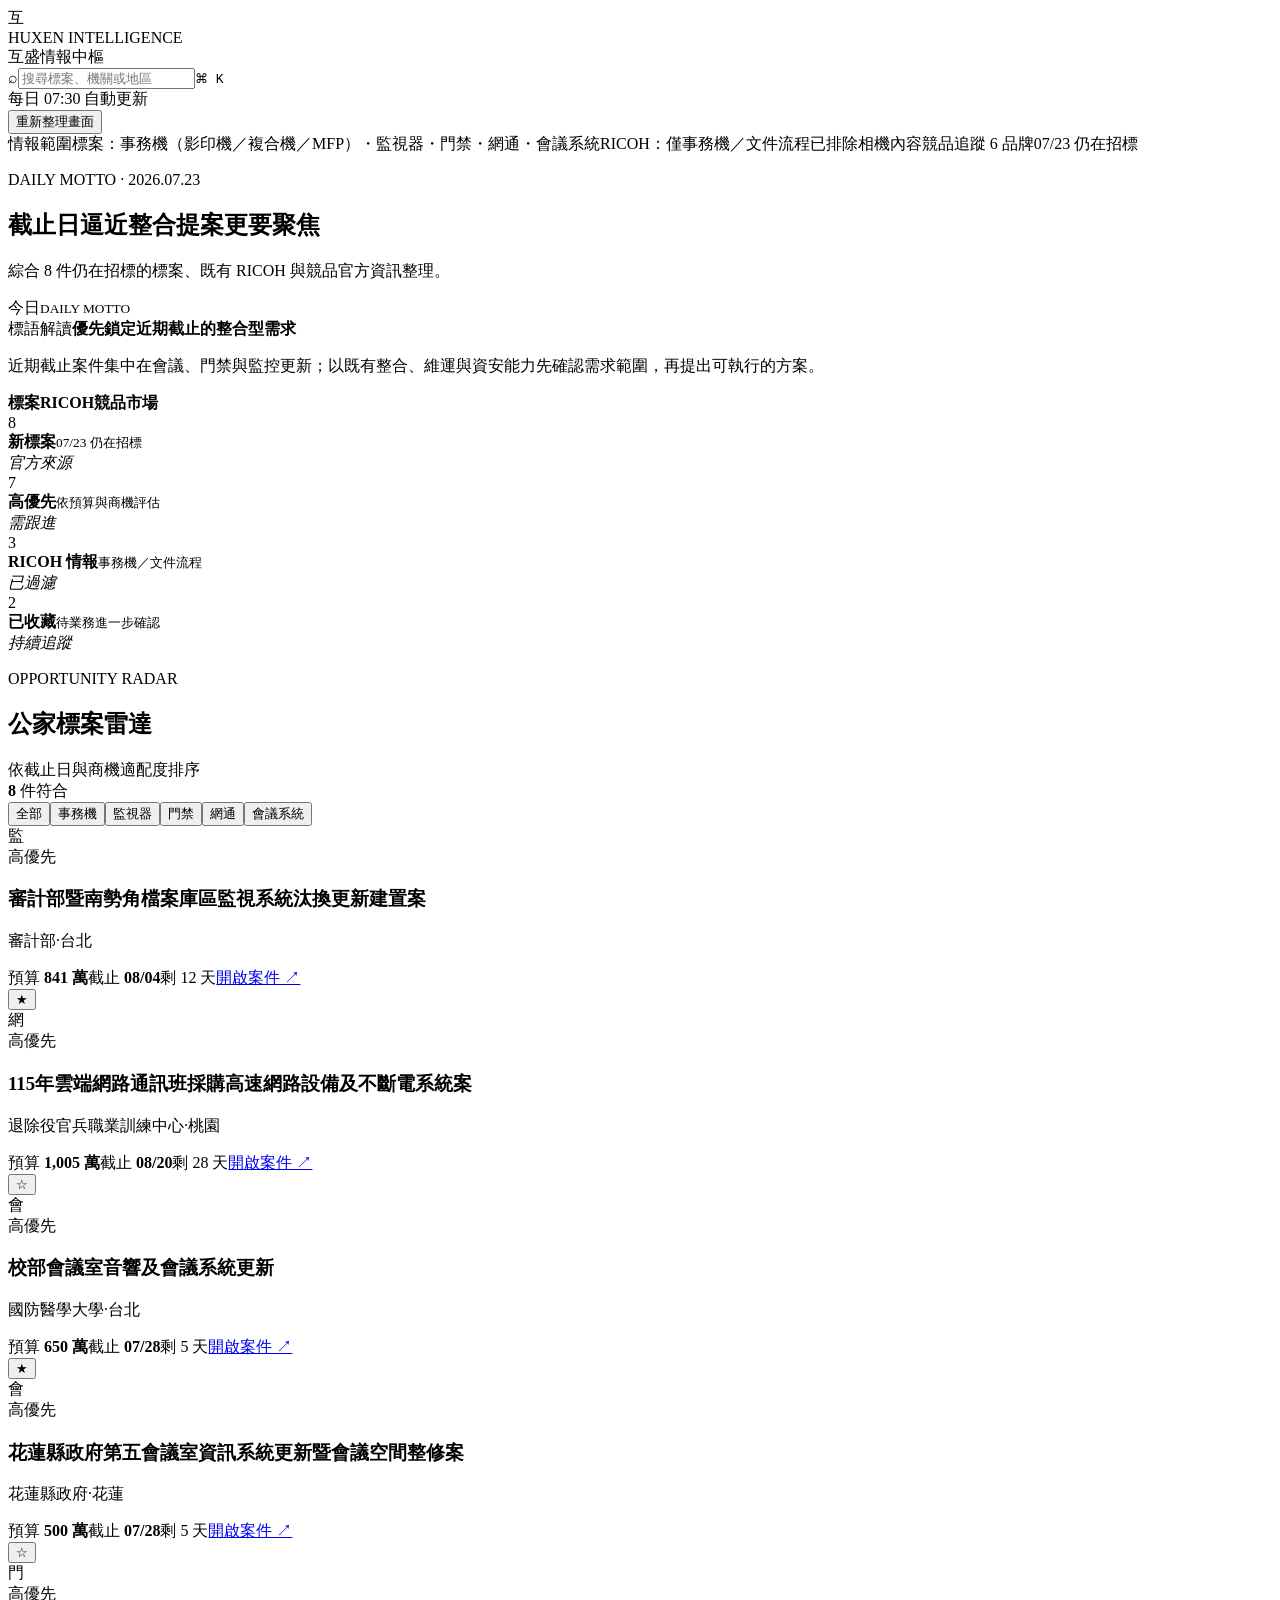
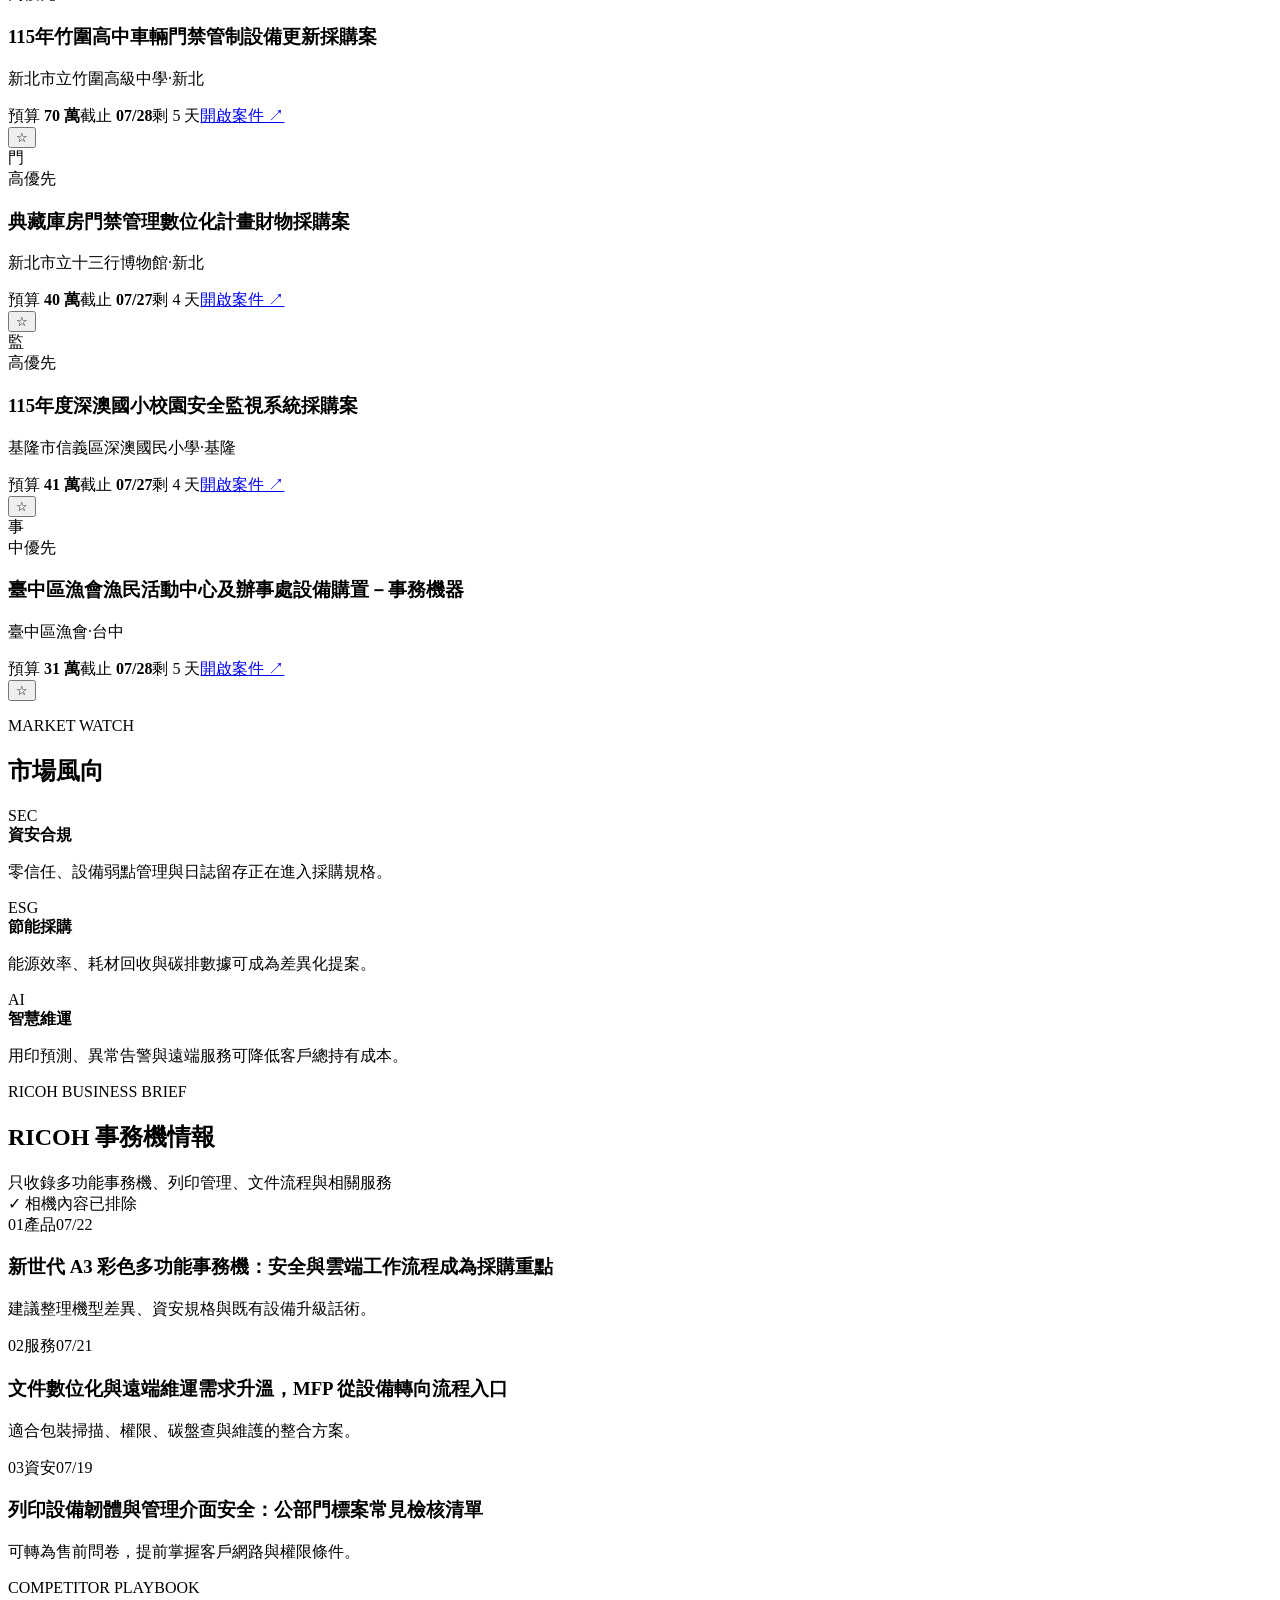
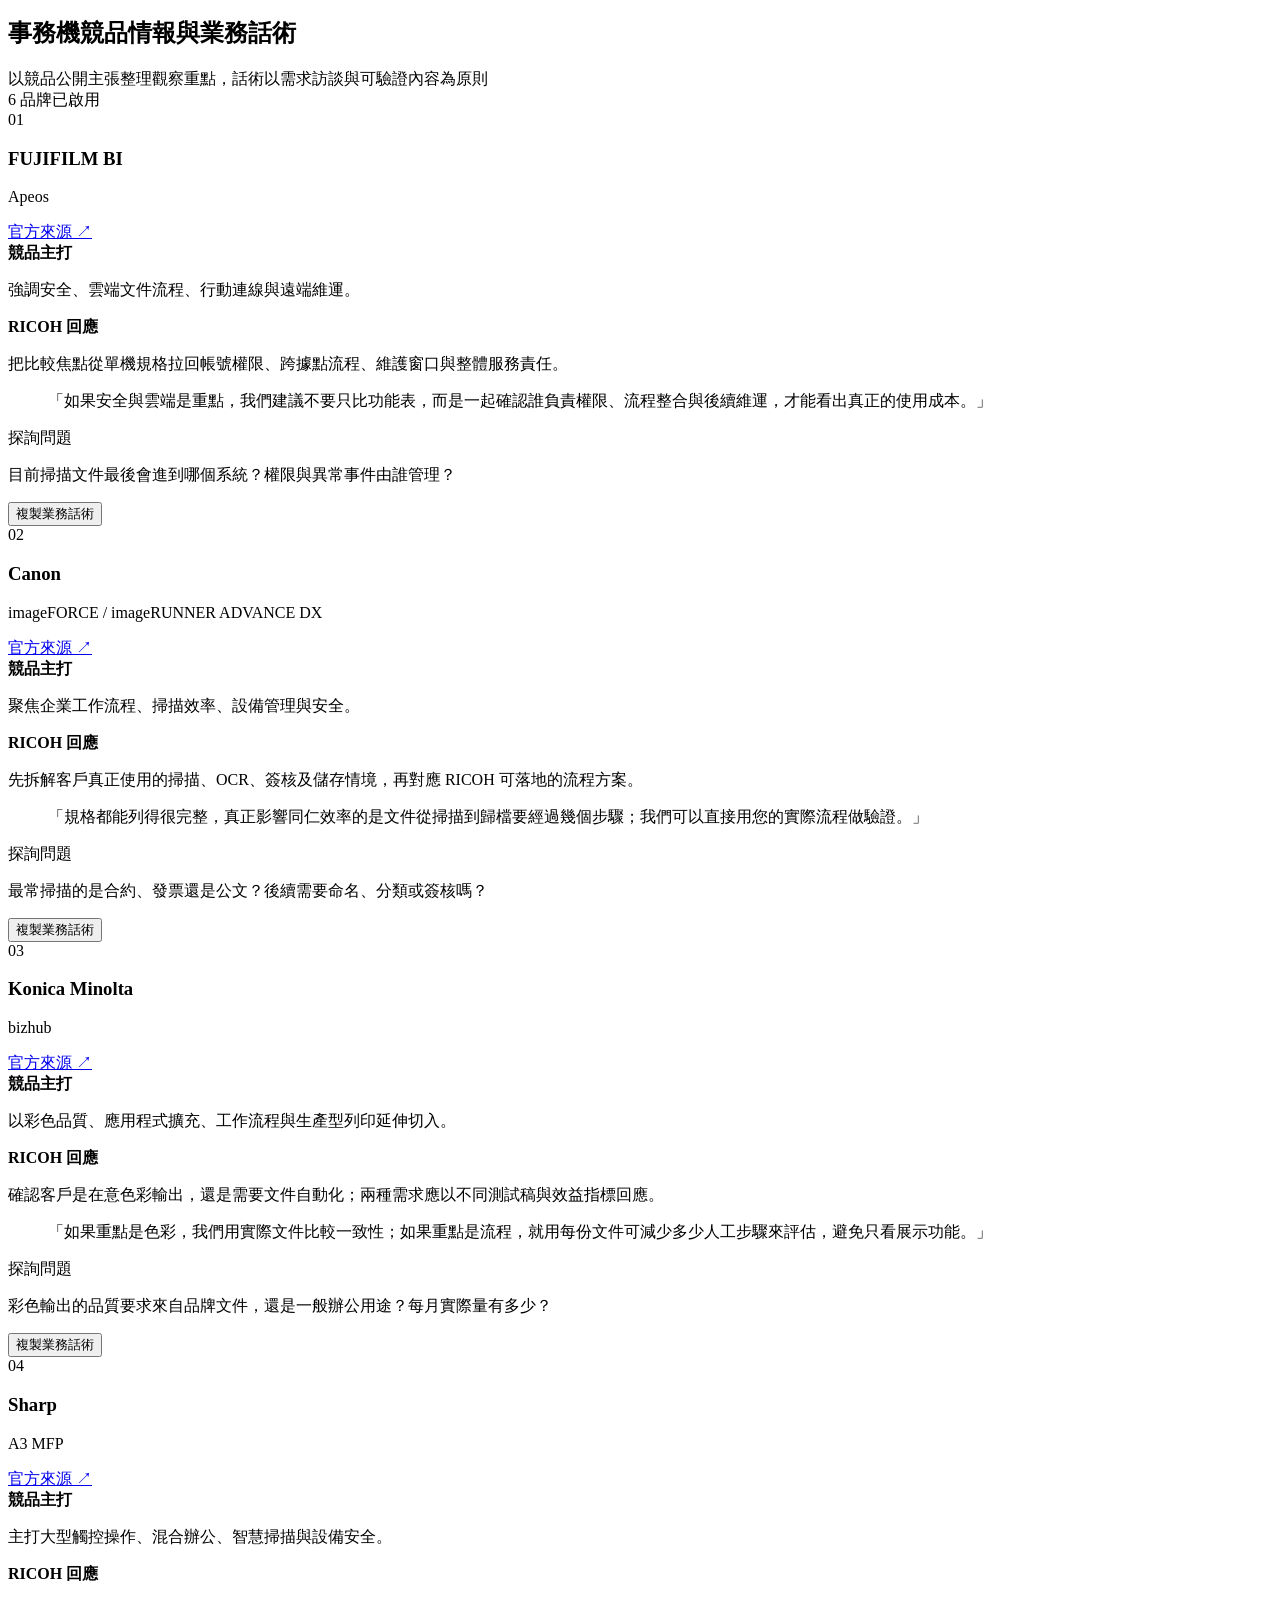
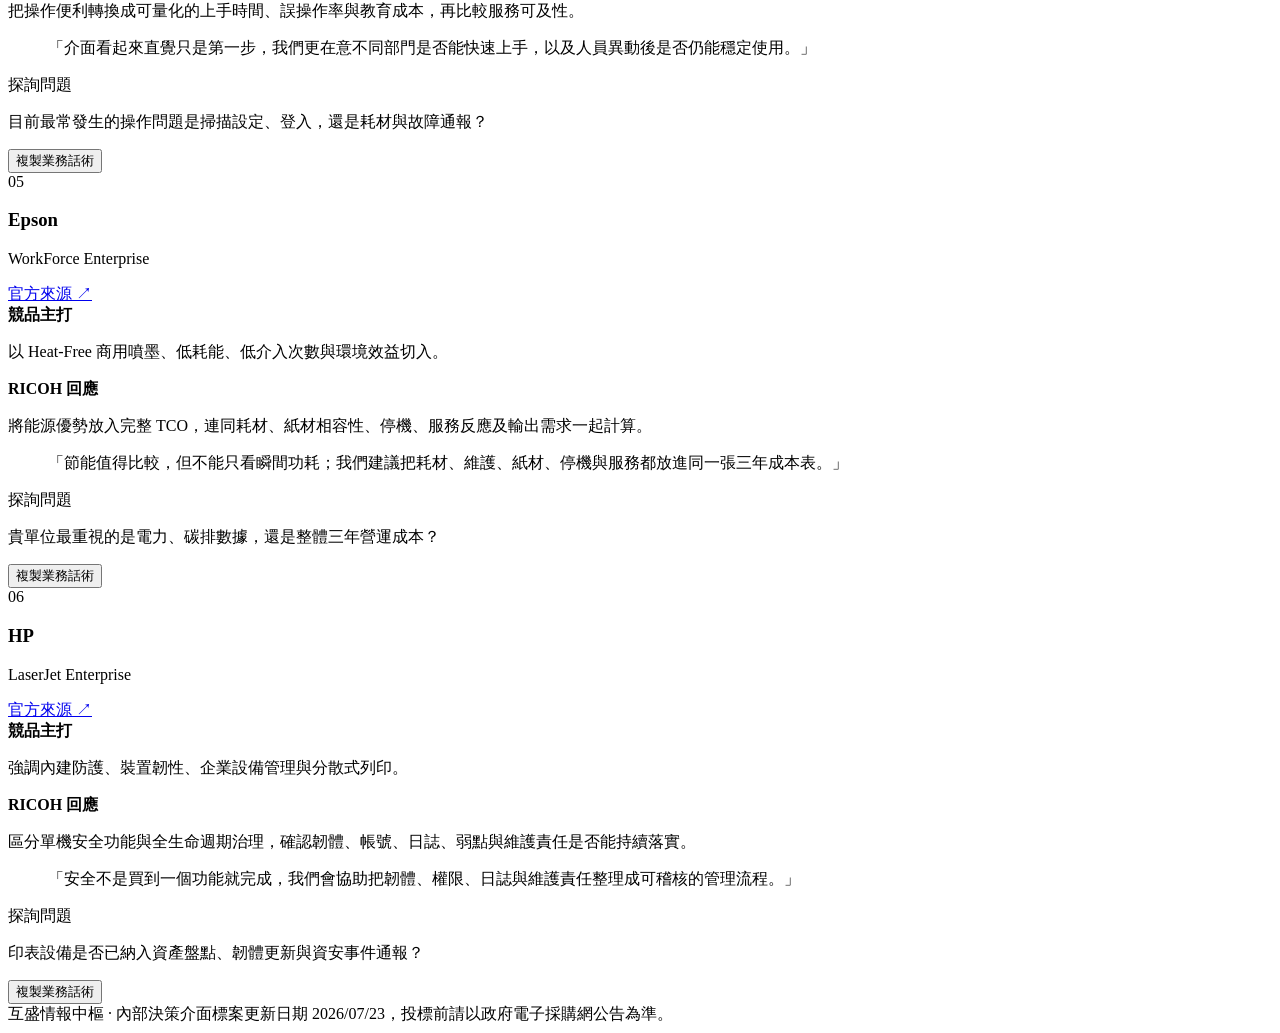
==== commit e01691a3: "chore: publish intelligence update for 2026-07-23" ====
--- a/index.html
+++ b/index.html
@@ -1 +1 @@
-<!DOCTYPE html><html lang="zh-Hant"><head><meta charSet="utf-8"/><meta name="viewport" content="width=device-width, initial-scale=1"/><link rel="stylesheet" href="/huxen-intelligence-hub-public/_next/static/chunks/03r8g4x-x0bbc.css" data-precedence="next"/><link rel="preload" as="script" fetchPriority="low" href="/huxen-intelligence-hub-public/_next/static/chunks/0ht900cau6_ur.js"/><script src="/huxen-intelligence-hub-public/_next/static/chunks/07oyzpe2jwaz_.js" async=""></script><script src="/huxen-intelligence-hub-public/_next/static/chunks/07lhk_q6pmm3r.js" async=""></script><script src="/huxen-intelligence-hub-public/_next/static/chunks/turbopack-09..~1h9e2lk4.js" async=""></script><script src="/huxen-intelligence-hub-public/_next/static/chunks/0dbhjjzl8qfwv.js" async=""></script><script src="/huxen-intelligence-hub-public/_next/static/chunks/0s_nm3.d45~0r.js" async=""></script><title>互盛情報中樞｜標案與 OA 商機雷達</title><meta name="description" content="整合公家標案、RICOH 事務機情報與市場行動建議的互盛內部情報介面。"/><link rel="icon" href="/huxen-intelligence-hub-public/icon.png?icon.122ih8uqq7kpv.png" sizes="512x512" type="image/png"/><link rel="apple-touch-icon" href="/huxen-intelligence-hub-public/apple-icon.png?apple-icon.122ih8uqq7kpv.png" sizes="512x512" type="image/png"/><script src="/huxen-intelligence-hub-public/_next/static/chunks/03~yq9q893hmn.js" noModule=""></script></head><body><div hidden=""><!--$--><!--/$--></div><main><header class="topbar"><div class="brand-lockup"><div class="brand-mark">互</div><div><div class="eyebrow">HUXEN INTELLIGENCE</div><div class="brand-title">互盛情報中樞</div></div></div><div class="top-actions"><label class="search" aria-label="搜尋情報"><span>⌕</span><input placeholder="搜尋標案、機關或地區" value=""/><kbd>⌘ K</kbd></label><div class="sync-state"><i></i>每日 07:30 自動更新</div><button class="refresh-button">重新整理畫面</button></div></header><div class="status-strip"><span class="status-label">情報範圍</span><span>標案：事務機（影印機／複合機／MFP）・監視器・門禁・網通・會議系統</span><span class="divider"></span><span>RICOH：僅事務機／文件流程</span><span class="exclude">已排除相機內容</span><span class="competitor-count">競品追蹤 6 品牌</span><span class="demo-badge">07/22 實際公告</span></div><section class="hero"><div><p class="section-kicker">DAILY MOTTO · 2026.07.22</p><h1><span class="hero-line hero-line-dark">設備不是終點</span><span class="hero-line">整合才是商機</span></h1><p class="hero-copy">綜合 8 件標案、3 則 RICOH、6 個競品與 3 項市場風向產生。</p></div><div class="hero-signal" aria-hidden="true"><div class="signal-orbit orbit-one"></div><div class="signal-orbit orbit-two"></div><div class="signal-core"><span class="signal-word">今日</span><small>DAILY MOTTO</small></div></div><aside class="today-focus"><span>標語解讀</span><strong>從單項設備，升級為整合提案</strong><p>以事務機、會議、網通與安全設備的共通需求切入，再用資安、文件流程與維運責任創造差異。</p><div class="motto-sources"><b>標案</b><b>RICOH</b><b>競品</b><b>市場</b></div></aside></section><section class="metrics" aria-label="情報摘要"><article><span class="metric-number">8</span><div><b>新標案</b><small>07/22 擷取案件</small></div><em class="up">官方來源</em></article><article><span class="metric-number">7</span><div><b>高優先</b><small>依預算與商機評估</small></div><em>需跟進</em></article><article><span class="metric-number">3</span><div><b>RICOH 情報</b><small>事務機／文件流程</small></div><em class="safe">已過濾</em></article><article><span class="metric-number">2</span><div><b>已收藏</b><small>待業務進一步確認</small></div><em>持續追蹤</em></article></section><div class="dashboard-grid"><section class="panel tenders-panel"><div class="panel-heading"><div><p class="section-kicker">OPPORTUNITY RADAR</p><h2>公家標案雷達</h2><span>依截止日與商機適配度排序</span></div><div class="result-count"><b>8</b> 件符合</div></div><div class="filters" role="group" aria-label="標案分類"><button class="all active">全部</button><button class="oa ">事務機</button><button class="camera ">監視器</button><button class="access ">門禁</button><button class="network ">網通</button><button class="meeting ">會議系統</button></div><div class="tender-list"><article class="tender-row"><div class="category-icon camera">監</div><div class="tender-main"><div class="tender-title-line"><span class="priority high">高<!-- -->優先</span><h3>審計部暨南勢角檔案庫區監視系統汰換更新建置案</h3></div><p>審計部<span>·</span>台北</p><div class="tender-meta"><span>預算 <b>841 萬</b></span><span>截止 <b>08/04</b></span><span class="">剩 <!-- -->13<!-- --> 天</span><a href="https://web.pcc.gov.tw/tps/QueryTender/query/searchTenderDetail?pkPmsMain=NzEyODEwMzk" target="_blank" rel="noreferrer" aria-label="直接開啟政府電子採購網案件 審計部暨南勢角檔案庫區監視系統汰換更新建置案">開啟案件 ↗</a></div></div><button class="save-button saved" aria-label="取消收藏審計部暨南勢角檔案庫區監視系統汰換更新建置案">★</button></article><article class="tender-row"><div class="category-icon network">網</div><div class="tender-main"><div class="tender-title-line"><span class="priority high">高<!-- -->優先</span><h3>115年雲端網路通訊班採購高速網路設備及不斷電系統案</h3></div><p>退除役官兵職業訓練中心<span>·</span>桃園</p><div class="tender-meta"><span>預算 <b>1,005 萬</b></span><span>截止 <b>08/20</b></span><span class="">剩 <!-- -->29<!-- --> 天</span><a href="https://web.pcc.gov.tw/tps/QueryTender/query/searchTenderDetail?pkPmsMain=NzEyODA0OTY" target="_blank" rel="noreferrer" aria-label="直接開啟政府電子採購網案件 115年雲端網路通訊班採購高速網路設備及不斷電系統案">開啟案件 ↗</a></div></div><button class="save-button " aria-label="收藏115年雲端網路通訊班採購高速網路設備及不斷電系統案">☆</button></article><article class="tender-row"><div class="category-icon meeting">會</div><div class="tender-main"><div class="tender-title-line"><span class="priority high">高<!-- -->優先</span><h3>校部會議室音響及會議系統更新</h3></div><p>國防醫學大學<span>·</span>台北</p><div class="tender-meta"><span>預算 <b>650 萬</b></span><span>截止 <b>07/28</b></span><span class="urgent">剩 <!-- -->6<!-- --> 天</span><a href="https://web.pcc.gov.tw/tps/QueryTender/query/searchTenderDetail?pkPmsMain=NzEyNzgxMTE" target="_blank" rel="noreferrer" aria-label="直接開啟政府電子採購網案件 校部會議室音響及會議系統更新">開啟案件 ↗</a></div></div><button class="save-button saved" aria-label="取消收藏校部會議室音響及會議系統更新">★</button></article><article class="tender-row"><div class="category-icon meeting">會</div><div class="tender-main"><div class="tender-title-line"><span class="priority high">高<!-- -->優先</span><h3>花蓮縣政府第五會議室資訊系統更新暨會議空間整修案</h3></div><p>花蓮縣政府<span>·</span>花蓮</p><div class="tender-meta"><span>預算 <b>500 萬</b></span><span>截止 <b>07/28</b></span><span class="urgent">剩 <!-- -->6<!-- --> 天</span><a href="https://web.pcc.gov.tw/tps/QueryTender/query/searchTenderDetail?pkPmsMain=NzEyNzc5ODk" target="_blank" rel="noreferrer" aria-label="直接開啟政府電子採購網案件 花蓮縣政府第五會議室資訊系統更新暨會議空間整修案">開啟案件 ↗</a></div></div><button class="save-button " aria-label="收藏花蓮縣政府第五會議室資訊系統更新暨會議空間整修案">☆</button></article><article class="tender-row"><div class="category-icon access">門</div><div class="tender-main"><div class="tender-title-line"><span class="priority high">高<!-- -->優先</span><h3>115年竹圍高中車輛門禁管制設備更新採購案</h3></div><p>新北市立竹圍高級中學<span>·</span>新北</p><div class="tender-meta"><span>預算 <b>70 萬</b></span><span>截止 <b>07/28</b></span><span class="urgent">剩 <!-- -->6<!-- --> 天</span><a href="https://web.pcc.gov.tw/tps/QueryTender/query/searchTenderDetail?pkPmsMain=NzEyODEwOTE" target="_blank" rel="noreferrer" aria-label="直接開啟政府電子採購網案件 115年竹圍高中車輛門禁管制設備更新採購案">開啟案件 ↗</a></div></div><button class="save-button " aria-label="收藏115年竹圍高中車輛門禁管制設備更新採購案">☆</button></article><article class="tender-row"><div class="category-icon access">門</div><div class="tender-main"><div class="tender-title-line"><span class="priority high">高<!-- -->優先</span><h3>典藏庫房門禁管理數位化計畫財物採購案</h3></div><p>新北市立十三行博物館<span>·</span>新北</p><div class="tender-meta"><span>預算 <b>40 萬</b></span><span>截止 <b>07/27</b></span><span class="urgent">剩 <!-- -->5<!-- --> 天</span><a href="https://web.pcc.gov.tw/tps/QueryTender/query/searchTenderDetail?pkPmsMain=NzEyODEzMDI" target="_blank" rel="noreferrer" aria-label="直接開啟政府電子採購網案件 典藏庫房門禁管理數位化計畫財物採購案">開啟案件 ↗</a></div></div><button class="save-button " aria-label="收藏典藏庫房門禁管理數位化計畫財物採購案">☆</button></article><article class="tender-row"><div class="category-icon camera">監</div><div class="tender-main"><div class="tender-title-line"><span class="priority high">高<!-- -->優先</span><h3>115年度深澳國小校園安全監視系統採購案</h3></div><p>基隆市信義區深澳國民小學<span>·</span>基隆</p><div class="tender-meta"><span>預算 <b>41 萬</b></span><span>截止 <b>07/27</b></span><span class="urgent">剩 <!-- -->5<!-- --> 天</span><a href="https://web.pcc.gov.tw/tps/QueryTender/query/searchTenderDetail?pkPmsMain=NzEyNzk1NzY" target="_blank" rel="noreferrer" aria-label="直接開啟政府電子採購網案件 115年度深澳國小校園安全監視系統採購案">開啟案件 ↗</a></div></div><button class="save-button " aria-label="收藏115年度深澳國小校園安全監視系統採購案">☆</button></article><article class="tender-row"><div class="category-icon oa">事</div><div class="tender-main"><div class="tender-title-line"><span class="priority ">中<!-- -->優先</span><h3>臺中區漁會漁民活動中心及辦事處設備購置－事務機器</h3></div><p>臺中區漁會<span>·</span>台中</p><div class="tender-meta"><span>預算 <b>31 萬</b></span><span>截止 <b>07/28</b></span><span class="urgent">剩 <!-- -->6<!-- --> 天</span><a href="https://web.pcc.gov.tw/tps/QueryTender/query/searchTenderDetail?pkPmsMain=NzEyODEwNTM" target="_blank" rel="noreferrer" aria-label="直接開啟政府電子採購網案件 臺中區漁會漁民活動中心及辦事處設備購置－事務機器">開啟案件 ↗</a></div></div><button class="save-button " aria-label="收藏臺中區漁會漁民活動中心及辦事處設備購置－事務機器">☆</button></article></div></section><aside class="right-rail"><section class="panel watch-panel"><div class="panel-heading compact"><div><p class="section-kicker">MARKET WATCH</p><h2>市場風向</h2></div></div><article class="trend red"><span>SEC</span><div><b>資安合規</b><p>零信任、設備弱點管理與日誌留存正在進入採購規格。</p></div></article><article class="trend green"><span>ESG</span><div><b>節能採購</b><p>能源效率、耗材回收與碳排數據可成為差異化提案。</p></div></article><article class="trend blue"><span>AI</span><div><b>智慧維運</b><p>用印預測、異常告警與遠端服務可降低客戶總持有成本。</p></div></article></section></aside></div><section class="panel ricoh-panel"><div class="panel-heading"><div><p class="section-kicker">RICOH BUSINESS BRIEF</p><h2>RICOH 事務機情報</h2><span>只收錄多功能事務機、列印管理、文件流程與相關服務</span></div><span class="filter-proof">✓ 相機內容已排除</span></div><div class="news-grid"><article class="news-card"><div class="news-top"><span class="news-index">0<!-- -->1</span><span class="news-tag">產品</span><time>07/22</time></div><h3>新世代 A3 彩色多功能事務機：安全與雲端工作流程成為採購重點</h3><p>建議整理機型差異、資安規格與既有設備升級話術。</p></article><article class="news-card"><div class="news-top"><span class="news-index">0<!-- -->2</span><span class="news-tag">服務</span><time>07/21</time></div><h3>文件數位化與遠端維運需求升溫，MFP 從設備轉向流程入口</h3><p>適合包裝掃描、權限、碳盤查與維護的整合方案。</p></article><article class="news-card"><div class="news-top"><span class="news-index">0<!-- -->3</span><span class="news-tag">資安</span><time>07/19</time></div><h3>列印設備韌體與管理介面安全：公部門標案常見檢核清單</h3><p>可轉為售前問卷，提前掌握客戶網路與權限條件。</p></article></div></section><section class="panel competitor-panel"><div class="panel-heading"><div><p class="section-kicker">COMPETITOR PLAYBOOK</p><h2>事務機競品情報與業務話術</h2><span>以競品公開主張整理觀察重點，話術以需求訪談與可驗證內容為原則</span></div><span class="filter-proof">6 品牌已啟用</span></div><div class="competitor-grid"><article class="competitor-card"><div class="competitor-head"><span>0<!-- -->1</span><div><h3>FUJIFILM BI</h3><p>Apeos</p></div><a href="https://www.fujifilm.com/us/en/business/office-printers" target="_blank" rel="noreferrer">官方來源 ↗</a></div><div class="intel-line"><b>競品主打</b><p>強調安全、雲端文件流程、行動連線與遠端維運。</p></div><div class="intel-line response"><b>RICOH 回應</b><p>把比較焦點從單機規格拉回帳號權限、跨據點流程、維護窗口與整體服務責任。</p></div><blockquote>「<!-- -->如果安全與雲端是重點，我們建議不要只比功能表，而是一起確認誰負責權限、流程整合與後續維運，才能看出真正的使用成本。<!-- -->」</blockquote><div class="question-line"><span>探詢問題</span><p>目前掃描文件最後會進到哪個系統？權限與異常事件由誰管理？</p></div><button class="copy-talk">複製業務話術</button></article><article class="competitor-card"><div class="competitor-head"><span>0<!-- -->2</span><div><h3>Canon</h3><p>imageFORCE / imageRUNNER ADVANCE DX</p></div><a href="https://tw.canon/zh_TW/business/products/search?category=printing&amp;subCategory=multi-functional-devices" target="_blank" rel="noreferrer">官方來源 ↗</a></div><div class="intel-line"><b>競品主打</b><p>聚焦企業工作流程、掃描效率、設備管理與安全。</p></div><div class="intel-line response"><b>RICOH 回應</b><p>先拆解客戶真正使用的掃描、OCR、簽核及儲存情境，再對應 RICOH 可落地的流程方案。</p></div><blockquote>「<!-- -->規格都能列得很完整，真正影響同仁效率的是文件從掃描到歸檔要經過幾個步驟；我們可以直接用您的實際流程做驗證。<!-- -->」</blockquote><div class="question-line"><span>探詢問題</span><p>最常掃描的是合約、發票還是公文？後續需要命名、分類或簽核嗎？</p></div><button class="copy-talk">複製業務話術</button></article><article class="competitor-card"><div class="competitor-head"><span>0<!-- -->3</span><div><h3>Konica Minolta</h3><p>bizhub</p></div><a href="https://www.konicaminolta.com/middleeast2-en/index.html" target="_blank" rel="noreferrer">官方來源 ↗</a></div><div class="intel-line"><b>競品主打</b><p>以彩色品質、應用程式擴充、工作流程與生產型列印延伸切入。</p></div><div class="intel-line response"><b>RICOH 回應</b><p>確認客戶是在意色彩輸出，還是需要文件自動化；兩種需求應以不同測試稿與效益指標回應。</p></div><blockquote>「<!-- -->如果重點是色彩，我們用實際文件比較一致性；如果重點是流程，就用每份文件可減少多少人工步驟來評估，避免只看展示功能。<!-- -->」</blockquote><div class="question-line"><span>探詢問題</span><p>彩色輸出的品質要求來自品牌文件，還是一般辦公用途？每月實際量有多少？</p></div><button class="copy-talk">複製業務話術</button></article><article class="competitor-card"><div class="competitor-head"><span>0<!-- -->4</span><div><h3>Sharp</h3><p>A3 MFP</p></div><a href="https://www.sharp.eu/printers-photocopiers/sharp-a3-range" target="_blank" rel="noreferrer">官方來源 ↗</a></div><div class="intel-line"><b>競品主打</b><p>主打大型觸控操作、混合辦公、智慧掃描與設備安全。</p></div><div class="intel-line response"><b>RICOH 回應</b><p>把操作便利轉換成可量化的上手時間、誤操作率與教育成本，再比較服務可及性。</p></div><blockquote>「<!-- -->介面看起來直覺只是第一步，我們更在意不同部門是否能快速上手，以及人員異動後是否仍能穩定使用。<!-- -->」</blockquote><div class="question-line"><span>探詢問題</span><p>目前最常發生的操作問題是掃描設定、登入，還是耗材與故障通報？</p></div><button class="copy-talk">複製業務話術</button></article><article class="competitor-card"><div class="competitor-head"><span>0<!-- -->5</span><div><h3>Epson</h3><p>WorkForce Enterprise</p></div><a href="https://epson.com/office-printers" target="_blank" rel="noreferrer">官方來源 ↗</a></div><div class="intel-line"><b>競品主打</b><p>以 Heat-Free 商用噴墨、低耗能、低介入次數與環境效益切入。</p></div><div class="intel-line response"><b>RICOH 回應</b><p>將能源優勢放入完整 TCO，連同耗材、紙材相容性、停機、服務反應及輸出需求一起計算。</p></div><blockquote>「<!-- -->節能值得比較，但不能只看瞬間功耗；我們建議把耗材、維護、紙材、停機與服務都放進同一張三年成本表。<!-- -->」</blockquote><div class="question-line"><span>探詢問題</span><p>貴單位最重視的是電力、碳排數據，還是整體三年營運成本？</p></div><button class="copy-talk">複製業務話術</button></article><article class="competitor-card"><div class="competitor-head"><span>0<!-- -->6</span><div><h3>HP</h3><p>LaserJet Enterprise</p></div><a href="https://www.hp.com/us-en/printers/enterprise-printers.html" target="_blank" rel="noreferrer">官方來源 ↗</a></div><div class="intel-line"><b>競品主打</b><p>強調內建防護、裝置韌性、企業設備管理與分散式列印。</p></div><div class="intel-line response"><b>RICOH 回應</b><p>區分單機安全功能與全生命週期治理，確認韌體、帳號、日誌、弱點與維護責任是否能持續落實。</p></div><blockquote>「<!-- -->安全不是買到一個功能就完成，我們會協助把韌體、權限、日誌與維護責任整理成可稽核的管理流程。<!-- -->」</blockquote><div class="question-line"><span>探詢問題</span><p>印表設備是否已納入資產盤點、韌體更新與資安事件通報？</p></div><button class="copy-talk">複製業務話術</button></article></div></section><footer><span>互盛情報中樞 · 內部決策介面</span><span>標案擷取日期 2026/07/22，投標前請以政府電子採購網公告為準。</span></footer></main><!--$--><!--/$--><script src="/huxen-intelligence-hub-public/_next/static/chunks/0ht900cau6_ur.js" id="_R_" async=""></script><script>(self.__next_f=self.__next_f||[]).push([0])</script><script>self.__next_f.push([1,"1:\"$Sreact.fragment\"\n2:I[39756,[\"/huxen-intelligence-hub-public/_next/static/chunks/0dbhjjzl8qfwv.js\"],\"default\"]\n3:I[37457,[\"/huxen-intelligence-hub-public/_next/static/chunks/0dbhjjzl8qfwv.js\"],\"default\"]\n4:I[47257,[\"/huxen-intelligence-hub-public/_next/static/chunks/0dbhjjzl8qfwv.js\"],\"ClientPageRoot\"]\n5:I[31713,[\"/huxen-intelligence-hub-public/_next/static/chunks/0dbhjjzl8qfwv.js\",\"/huxen-intelligence-hub-public/_next/static/chunks/0s_nm3.d45~0r.js\"],\"default\"]\n8:I[97367,[\"/huxen-intelligence-hub-public/_next/static/chunks/0dbhjjzl8qfwv.js\"],\"OutletBoundary\"]\n9:\"$Sreact.suspense\"\nb:I[97367,[\"/huxen-intelligence-hub-public/_next/static/chunks/0dbhjjzl8qfwv.js\"],\"ViewportBoundary\"]\nd:I[97367,[\"/huxen-intelligence-hub-public/_next/static/chunks/0dbhjjzl8qfwv.js\"],\"MetadataBoundary\"]\nf:I[68027,[\"/huxen-intelligence-hub-public/_next/static/chunks/0dbhjjzl8qfwv.js\"],\"default\",1]\n:HL[\"/huxen-intelligence-hub-public/_next/static/chunks/03r8g4x-x0bbc.css\",\"style\"]\n"])</script><script>self.__next_f.push([1,"0:{\"P\":null,\"c\":[\"\",\"\"],\"q\":\"\",\"i\":false,\"f\":[[[\"\",{\"children\":[\"__PAGE__\",{}]},\"$undefined\",\"$undefined\",16],[[\"$\",\"$1\",\"c\",{\"children\":[[[\"$\",\"link\",\"0\",{\"rel\":\"stylesheet\",\"href\":\"/huxen-intelligence-hub-public/_next/static/chunks/03r8g4x-x0bbc.css\",\"precedence\":\"next\",\"crossOrigin\":\"$undefined\",\"nonce\":\"$undefined\"}],[\"$\",\"script\",\"script-0\",{\"src\":\"/huxen-intelligence-hub-public/_next/static/chunks/0dbhjjzl8qfwv.js\",\"async\":true,\"nonce\":\"$undefined\"}]],[\"$\",\"html\",null,{\"lang\":\"zh-Hant\",\"children\":[\"$\",\"body\",null,{\"children\":[\"$\",\"$L2\",null,{\"parallelRouterKey\":\"children\",\"error\":\"$undefined\",\"errorStyles\":\"$undefined\",\"errorScripts\":\"$undefined\",\"template\":[\"$\",\"$L3\",null,{}],\"templateStyles\":\"$undefined\",\"templateScripts\":\"$undefined\",\"notFound\":[[[\"$\",\"title\",null,{\"children\":\"404: This page could not be found.\"}],[\"$\",\"div\",null,{\"style\":{\"fontFamily\":\"system-ui,\\\"Segoe UI\\\",Roboto,Helvetica,Arial,sans-serif,\\\"Apple Color Emoji\\\",\\\"Segoe UI Emoji\\\"\",\"height\":\"100vh\",\"textAlign\":\"center\",\"display\":\"flex\",\"flexDirection\":\"column\",\"alignItems\":\"center\",\"justifyContent\":\"center\"},\"children\":[\"$\",\"div\",null,{\"children\":[[\"$\",\"style\",null,{\"dangerouslySetInnerHTML\":{\"__html\":\"body{color:#000;background:#fff;margin:0}.next-error-h1{border-right:1px solid rgba(0,0,0,.3)}@media (prefers-color-scheme:dark){body{color:#fff;background:#000}.next-error-h1{border-right:1px solid rgba(255,255,255,.3)}}\"}}],[\"$\",\"h1\",null,{\"className\":\"next-error-h1\",\"style\":{\"display\":\"inline-block\",\"margin\":\"0 20px 0 0\",\"padding\":\"0 23px 0 0\",\"fontSize\":24,\"fontWeight\":500,\"verticalAlign\":\"top\",\"lineHeight\":\"49px\"},\"children\":404}],[\"$\",\"div\",null,{\"style\":{\"display\":\"inline-block\"},\"children\":[\"$\",\"h2\",null,{\"style\":{\"fontSize\":14,\"fontWeight\":400,\"lineHeight\":\"49px\",\"margin\":0},\"children\":\"This page could not be found.\"}]}]]}]}]],[]],\"forbidden\":\"$undefined\",\"unauthorized\":\"$undefined\"}]}]}]]}],{\"children\":[[\"$\",\"$1\",\"c\",{\"children\":[[\"$\",\"$L4\",null,{\"Component\":\"$5\",\"serverProvidedParams\":{\"searchParams\":{},\"params\":{},\"promises\":[\"$@6\",\"$@7\"]}}],[[\"$\",\"script\",\"script-0\",{\"src\":\"/huxen-intelligence-hub-public/_next/static/chunks/0s_nm3.d45~0r.js\",\"async\":true,\"nonce\":\"$undefined\"}]],[\"$\",\"$L8\",null,{\"children\":[\"$\",\"$9\",null,{\"name\":\"Next.MetadataOutlet\",\"children\":\"$@a\"}]}]]}],{},null,false,null]},null,false,null],[\"$\",\"$1\",\"h\",{\"children\":[null,[\"$\",\"$Lb\",null,{\"children\":\"$Lc\"}],[\"$\",\"div\",null,{\"hidden\":true,\"children\":[\"$\",\"$Ld\",null,{\"children\":[\"$\",\"$9\",null,{\"name\":\"Next.Metadata\",\"children\":\"$Le\"}]}]}],null]}],false]],\"m\":\"$undefined\",\"G\":[\"$f\",[[\"$\",\"link\",\"0\",{\"rel\":\"stylesheet\",\"href\":\"/huxen-intelligence-hub-public/_next/static/chunks/03r8g4x-x0bbc.css\",\"precedence\":\"next\",\"crossOrigin\":\"$undefined\",\"nonce\":\"$undefined\"}]]],\"S\":true,\"h\":null,\"s\":\"$undefined\",\"l\":\"$undefined\",\"p\":\"$undefined\",\"d\":\"$undefined\",\"b\":\"R3iFxSdopUTf9GwhkzpLL\"}\n"])</script><script>self.__next_f.push([1,"6:{}\n7:\"$0:f:0:1:1:children:0:props:children:0:props:serverProvidedParams:params\"\n"])</script><script>self.__next_f.push([1,"c:[[\"$\",\"meta\",\"0\",{\"charSet\":\"utf-8\"}],[\"$\",\"meta\",\"1\",{\"name\":\"viewport\",\"content\":\"width=device-width, initial-scale=1\"}]]\n"])</script><script>self.__next_f.push([1,"10:I[27201,[\"/huxen-intelligence-hub-public/_next/static/chunks/0dbhjjzl8qfwv.js\"],\"IconMark\"]\na:null\ne:[[\"$\",\"title\",\"0\",{\"children\":\"互盛情報中樞｜標案與 OA 商機雷達\"}],[\"$\",\"meta\",\"1\",{\"name\":\"description\",\"content\":\"整合公家標案、RICOH 事務機情報與市場行動建議的互盛內部情報介面。\"}],[\"$\",\"link\",\"2\",{\"rel\":\"icon\",\"href\":\"/huxen-intelligence-hub-public/icon.png?icon.122ih8uqq7kpv.png\",\"sizes\":\"512x512\",\"type\":\"image/png\"}],[\"$\",\"link\",\"3\",{\"rel\":\"apple-touch-icon\",\"href\":\"/huxen-intelligence-hub-public/apple-icon.png?apple-icon.122ih8uqq7kpv.png\",\"sizes\":\"512x512\",\"type\":\"image/png\"}],[\"$\",\"$L10\",\"4\",{}]]\n"])</script></body></html>+<!DOCTYPE html><html lang="zh-Hant"><head><meta charSet="utf-8"/><meta name="viewport" content="width=device-width, initial-scale=1"/><link rel="stylesheet" href="/huxen-intelligence-hub-public/_next/static/chunks/03r8g4x-x0bbc.css" data-precedence="next"/><link rel="preload" as="script" fetchPriority="low" href="/huxen-intelligence-hub-public/_next/static/chunks/0ht900cau6_ur.js"/><script src="/huxen-intelligence-hub-public/_next/static/chunks/07oyzpe2jwaz_.js" async=""></script><script src="/huxen-intelligence-hub-public/_next/static/chunks/07lhk_q6pmm3r.js" async=""></script><script src="/huxen-intelligence-hub-public/_next/static/chunks/turbopack-09..~1h9e2lk4.js" async=""></script><script src="/huxen-intelligence-hub-public/_next/static/chunks/0dbhjjzl8qfwv.js" async=""></script><script src="/huxen-intelligence-hub-public/_next/static/chunks/04nk9m2r584jv.js" async=""></script><title>互盛情報中樞｜標案與 OA 商機雷達</title><meta name="description" content="整合公家標案、RICOH 事務機情報與市場行動建議的互盛內部情報介面。"/><link rel="icon" href="/huxen-intelligence-hub-public/icon.png?icon.122ih8uqq7kpv.png" sizes="512x512" type="image/png"/><link rel="apple-touch-icon" href="/huxen-intelligence-hub-public/apple-icon.png?apple-icon.122ih8uqq7kpv.png" sizes="512x512" type="image/png"/><script src="/huxen-intelligence-hub-public/_next/static/chunks/03~yq9q893hmn.js" noModule=""></script></head><body><div hidden=""><!--$--><!--/$--></div><main><header class="topbar"><div class="brand-lockup"><div class="brand-mark">互</div><div><div class="eyebrow">HUXEN INTELLIGENCE</div><div class="brand-title">互盛情報中樞</div></div></div><div class="top-actions"><label class="search" aria-label="搜尋情報"><span>⌕</span><input placeholder="搜尋標案、機關或地區" value=""/><kbd>⌘ K</kbd></label><div class="sync-state"><i></i>每日 07:30 自動更新</div><button class="refresh-button">重新整理畫面</button></div></header><div class="status-strip"><span class="status-label">情報範圍</span><span>標案：事務機（影印機／複合機／MFP）・監視器・門禁・網通・會議系統</span><span class="divider"></span><span>RICOH：僅事務機／文件流程</span><span class="exclude">已排除相機內容</span><span class="competitor-count">競品追蹤 6 品牌</span><span class="demo-badge">07/23 仍在招標</span></div><section class="hero"><div><p class="section-kicker">DAILY MOTTO · 2026.07.23</p><h1><span class="hero-line hero-line-dark">截止日逼近</span><span class="hero-line">整合提案更要聚焦</span></h1><p class="hero-copy">綜合 8 件仍在招標的標案、既有 RICOH 與競品官方資訊整理。</p></div><div class="hero-signal" aria-hidden="true"><div class="signal-orbit orbit-one"></div><div class="signal-orbit orbit-two"></div><div class="signal-core"><span class="signal-word">今日</span><small>DAILY MOTTO</small></div></div><aside class="today-focus"><span>標語解讀</span><strong>優先鎖定近期截止的整合型需求</strong><p>近期截止案件集中在會議、門禁與監控更新；以既有整合、維運與資安能力先確認需求範圍，再提出可執行的方案。</p><div class="motto-sources"><b>標案</b><b>RICOH</b><b>競品</b><b>市場</b></div></aside></section><section class="metrics" aria-label="情報摘要"><article><span class="metric-number">8</span><div><b>新標案</b><small>07/23 仍在招標</small></div><em class="up">官方來源</em></article><article><span class="metric-number">7</span><div><b>高優先</b><small>依預算與商機評估</small></div><em>需跟進</em></article><article><span class="metric-number">3</span><div><b>RICOH 情報</b><small>事務機／文件流程</small></div><em class="safe">已過濾</em></article><article><span class="metric-number">2</span><div><b>已收藏</b><small>待業務進一步確認</small></div><em>持續追蹤</em></article></section><div class="dashboard-grid"><section class="panel tenders-panel"><div class="panel-heading"><div><p class="section-kicker">OPPORTUNITY RADAR</p><h2>公家標案雷達</h2><span>依截止日與商機適配度排序</span></div><div class="result-count"><b>8</b> 件符合</div></div><div class="filters" role="group" aria-label="標案分類"><button class="all active">全部</button><button class="oa ">事務機</button><button class="camera ">監視器</button><button class="access ">門禁</button><button class="network ">網通</button><button class="meeting ">會議系統</button></div><div class="tender-list"><article class="tender-row"><div class="category-icon camera">監</div><div class="tender-main"><div class="tender-title-line"><span class="priority high">高<!-- -->優先</span><h3>審計部暨南勢角檔案庫區監視系統汰換更新建置案</h3></div><p>審計部<span>·</span>台北</p><div class="tender-meta"><span>預算 <b>841 萬</b></span><span>截止 <b>08/04</b></span><span class="">剩 <!-- -->12<!-- --> 天</span><a href="https://web.pcc.gov.tw/tps/QueryTender/query/searchTenderDetail?pkPmsMain=NzEyODEwMzk" target="_blank" rel="noreferrer" aria-label="直接開啟政府電子採購網案件 審計部暨南勢角檔案庫區監視系統汰換更新建置案">開啟案件 ↗</a></div></div><button class="save-button saved" aria-label="取消收藏審計部暨南勢角檔案庫區監視系統汰換更新建置案">★</button></article><article class="tender-row"><div class="category-icon network">網</div><div class="tender-main"><div class="tender-title-line"><span class="priority high">高<!-- -->優先</span><h3>115年雲端網路通訊班採購高速網路設備及不斷電系統案</h3></div><p>退除役官兵職業訓練中心<span>·</span>桃園</p><div class="tender-meta"><span>預算 <b>1,005 萬</b></span><span>截止 <b>08/20</b></span><span class="">剩 <!-- -->28<!-- --> 天</span><a href="https://web.pcc.gov.tw/tps/QueryTender/query/searchTenderDetail?pkPmsMain=NzEyODA0OTY" target="_blank" rel="noreferrer" aria-label="直接開啟政府電子採購網案件 115年雲端網路通訊班採購高速網路設備及不斷電系統案">開啟案件 ↗</a></div></div><button class="save-button " aria-label="收藏115年雲端網路通訊班採購高速網路設備及不斷電系統案">☆</button></article><article class="tender-row"><div class="category-icon meeting">會</div><div class="tender-main"><div class="tender-title-line"><span class="priority high">高<!-- -->優先</span><h3>校部會議室音響及會議系統更新</h3></div><p>國防醫學大學<span>·</span>台北</p><div class="tender-meta"><span>預算 <b>650 萬</b></span><span>截止 <b>07/28</b></span><span class="urgent">剩 <!-- -->5<!-- --> 天</span><a href="https://web.pcc.gov.tw/tps/QueryTender/query/searchTenderDetail?pkPmsMain=NzEyNzgxMTE" target="_blank" rel="noreferrer" aria-label="直接開啟政府電子採購網案件 校部會議室音響及會議系統更新">開啟案件 ↗</a></div></div><button class="save-button saved" aria-label="取消收藏校部會議室音響及會議系統更新">★</button></article><article class="tender-row"><div class="category-icon meeting">會</div><div class="tender-main"><div class="tender-title-line"><span class="priority high">高<!-- -->優先</span><h3>花蓮縣政府第五會議室資訊系統更新暨會議空間整修案</h3></div><p>花蓮縣政府<span>·</span>花蓮</p><div class="tender-meta"><span>預算 <b>500 萬</b></span><span>截止 <b>07/28</b></span><span class="urgent">剩 <!-- -->5<!-- --> 天</span><a href="https://web.pcc.gov.tw/tps/QueryTender/query/searchTenderDetail?pkPmsMain=NzEyNzc5ODk" target="_blank" rel="noreferrer" aria-label="直接開啟政府電子採購網案件 花蓮縣政府第五會議室資訊系統更新暨會議空間整修案">開啟案件 ↗</a></div></div><button class="save-button " aria-label="收藏花蓮縣政府第五會議室資訊系統更新暨會議空間整修案">☆</button></article><article class="tender-row"><div class="category-icon access">門</div><div class="tender-main"><div class="tender-title-line"><span class="priority high">高<!-- -->優先</span><h3>115年竹圍高中車輛門禁管制設備更新採購案</h3></div><p>新北市立竹圍高級中學<span>·</span>新北</p><div class="tender-meta"><span>預算 <b>70 萬</b></span><span>截止 <b>07/28</b></span><span class="urgent">剩 <!-- -->5<!-- --> 天</span><a href="https://web.pcc.gov.tw/tps/QueryTender/query/searchTenderDetail?pkPmsMain=NzEyODEwOTE" target="_blank" rel="noreferrer" aria-label="直接開啟政府電子採購網案件 115年竹圍高中車輛門禁管制設備更新採購案">開啟案件 ↗</a></div></div><button class="save-button " aria-label="收藏115年竹圍高中車輛門禁管制設備更新採購案">☆</button></article><article class="tender-row"><div class="category-icon access">門</div><div class="tender-main"><div class="tender-title-line"><span class="priority high">高<!-- -->優先</span><h3>典藏庫房門禁管理數位化計畫財物採購案</h3></div><p>新北市立十三行博物館<span>·</span>新北</p><div class="tender-meta"><span>預算 <b>40 萬</b></span><span>截止 <b>07/27</b></span><span class="urgent">剩 <!-- -->4<!-- --> 天</span><a href="https://web.pcc.gov.tw/tps/QueryTender/query/searchTenderDetail?pkPmsMain=NzEyODEzMDI" target="_blank" rel="noreferrer" aria-label="直接開啟政府電子採購網案件 典藏庫房門禁管理數位化計畫財物採購案">開啟案件 ↗</a></div></div><button class="save-button " aria-label="收藏典藏庫房門禁管理數位化計畫財物採購案">☆</button></article><article class="tender-row"><div class="category-icon camera">監</div><div class="tender-main"><div class="tender-title-line"><span class="priority high">高<!-- -->優先</span><h3>115年度深澳國小校園安全監視系統採購案</h3></div><p>基隆市信義區深澳國民小學<span>·</span>基隆</p><div class="tender-meta"><span>預算 <b>41 萬</b></span><span>截止 <b>07/27</b></span><span class="urgent">剩 <!-- -->4<!-- --> 天</span><a href="https://web.pcc.gov.tw/tps/QueryTender/query/searchTenderDetail?pkPmsMain=NzEyNzk1NzY" target="_blank" rel="noreferrer" aria-label="直接開啟政府電子採購網案件 115年度深澳國小校園安全監視系統採購案">開啟案件 ↗</a></div></div><button class="save-button " aria-label="收藏115年度深澳國小校園安全監視系統採購案">☆</button></article><article class="tender-row"><div class="category-icon oa">事</div><div class="tender-main"><div class="tender-title-line"><span class="priority ">中<!-- -->優先</span><h3>臺中區漁會漁民活動中心及辦事處設備購置－事務機器</h3></div><p>臺中區漁會<span>·</span>台中</p><div class="tender-meta"><span>預算 <b>31 萬</b></span><span>截止 <b>07/28</b></span><span class="urgent">剩 <!-- -->5<!-- --> 天</span><a href="https://web.pcc.gov.tw/tps/QueryTender/query/searchTenderDetail?pkPmsMain=NzEyODEwNTM" target="_blank" rel="noreferrer" aria-label="直接開啟政府電子採購網案件 臺中區漁會漁民活動中心及辦事處設備購置－事務機器">開啟案件 ↗</a></div></div><button class="save-button " aria-label="收藏臺中區漁會漁民活動中心及辦事處設備購置－事務機器">☆</button></article></div></section><aside class="right-rail"><section class="panel watch-panel"><div class="panel-heading compact"><div><p class="section-kicker">MARKET WATCH</p><h2>市場風向</h2></div></div><article class="trend red"><span>SEC</span><div><b>資安合規</b><p>零信任、設備弱點管理與日誌留存正在進入採購規格。</p></div></article><article class="trend green"><span>ESG</span><div><b>節能採購</b><p>能源效率、耗材回收與碳排數據可成為差異化提案。</p></div></article><article class="trend blue"><span>AI</span><div><b>智慧維運</b><p>用印預測、異常告警與遠端服務可降低客戶總持有成本。</p></div></article></section></aside></div><section class="panel ricoh-panel"><div class="panel-heading"><div><p class="section-kicker">RICOH BUSINESS BRIEF</p><h2>RICOH 事務機情報</h2><span>只收錄多功能事務機、列印管理、文件流程與相關服務</span></div><span class="filter-proof">✓ 相機內容已排除</span></div><div class="news-grid"><article class="news-card"><div class="news-top"><span class="news-index">0<!-- -->1</span><span class="news-tag">產品</span><time>07/22</time></div><h3>新世代 A3 彩色多功能事務機：安全與雲端工作流程成為採購重點</h3><p>建議整理機型差異、資安規格與既有設備升級話術。</p></article><article class="news-card"><div class="news-top"><span class="news-index">0<!-- -->2</span><span class="news-tag">服務</span><time>07/21</time></div><h3>文件數位化與遠端維運需求升溫，MFP 從設備轉向流程入口</h3><p>適合包裝掃描、權限、碳盤查與維護的整合方案。</p></article><article class="news-card"><div class="news-top"><span class="news-index">0<!-- -->3</span><span class="news-tag">資安</span><time>07/19</time></div><h3>列印設備韌體與管理介面安全：公部門標案常見檢核清單</h3><p>可轉為售前問卷，提前掌握客戶網路與權限條件。</p></article></div></section><section class="panel competitor-panel"><div class="panel-heading"><div><p class="section-kicker">COMPETITOR PLAYBOOK</p><h2>事務機競品情報與業務話術</h2><span>以競品公開主張整理觀察重點，話術以需求訪談與可驗證內容為原則</span></div><span class="filter-proof">6 品牌已啟用</span></div><div class="competitor-grid"><article class="competitor-card"><div class="competitor-head"><span>0<!-- -->1</span><div><h3>FUJIFILM BI</h3><p>Apeos</p></div><a href="https://www.fujifilm.com/us/en/business/office-printers" target="_blank" rel="noreferrer">官方來源 ↗</a></div><div class="intel-line"><b>競品主打</b><p>強調安全、雲端文件流程、行動連線與遠端維運。</p></div><div class="intel-line response"><b>RICOH 回應</b><p>把比較焦點從單機規格拉回帳號權限、跨據點流程、維護窗口與整體服務責任。</p></div><blockquote>「<!-- -->如果安全與雲端是重點，我們建議不要只比功能表，而是一起確認誰負責權限、流程整合與後續維運，才能看出真正的使用成本。<!-- -->」</blockquote><div class="question-line"><span>探詢問題</span><p>目前掃描文件最後會進到哪個系統？權限與異常事件由誰管理？</p></div><button class="copy-talk">複製業務話術</button></article><article class="competitor-card"><div class="competitor-head"><span>0<!-- -->2</span><div><h3>Canon</h3><p>imageFORCE / imageRUNNER ADVANCE DX</p></div><a href="https://tw.canon/zh_TW/business/products/search?category=printing&amp;subCategory=multi-functional-devices" target="_blank" rel="noreferrer">官方來源 ↗</a></div><div class="intel-line"><b>競品主打</b><p>聚焦企業工作流程、掃描效率、設備管理與安全。</p></div><div class="intel-line response"><b>RICOH 回應</b><p>先拆解客戶真正使用的掃描、OCR、簽核及儲存情境，再對應 RICOH 可落地的流程方案。</p></div><blockquote>「<!-- -->規格都能列得很完整，真正影響同仁效率的是文件從掃描到歸檔要經過幾個步驟；我們可以直接用您的實際流程做驗證。<!-- -->」</blockquote><div class="question-line"><span>探詢問題</span><p>最常掃描的是合約、發票還是公文？後續需要命名、分類或簽核嗎？</p></div><button class="copy-talk">複製業務話術</button></article><article class="competitor-card"><div class="competitor-head"><span>0<!-- -->3</span><div><h3>Konica Minolta</h3><p>bizhub</p></div><a href="https://www.konicaminolta.com/middleeast2-en/index.html" target="_blank" rel="noreferrer">官方來源 ↗</a></div><div class="intel-line"><b>競品主打</b><p>以彩色品質、應用程式擴充、工作流程與生產型列印延伸切入。</p></div><div class="intel-line response"><b>RICOH 回應</b><p>確認客戶是在意色彩輸出，還是需要文件自動化；兩種需求應以不同測試稿與效益指標回應。</p></div><blockquote>「<!-- -->如果重點是色彩，我們用實際文件比較一致性；如果重點是流程，就用每份文件可減少多少人工步驟來評估，避免只看展示功能。<!-- -->」</blockquote><div class="question-line"><span>探詢問題</span><p>彩色輸出的品質要求來自品牌文件，還是一般辦公用途？每月實際量有多少？</p></div><button class="copy-talk">複製業務話術</button></article><article class="competitor-card"><div class="competitor-head"><span>0<!-- -->4</span><div><h3>Sharp</h3><p>A3 MFP</p></div><a href="https://www.sharp.eu/printers-photocopiers/sharp-a3-range" target="_blank" rel="noreferrer">官方來源 ↗</a></div><div class="intel-line"><b>競品主打</b><p>主打大型觸控操作、混合辦公、智慧掃描與設備安全。</p></div><div class="intel-line response"><b>RICOH 回應</b><p>把操作便利轉換成可量化的上手時間、誤操作率與教育成本，再比較服務可及性。</p></div><blockquote>「<!-- -->介面看起來直覺只是第一步，我們更在意不同部門是否能快速上手，以及人員異動後是否仍能穩定使用。<!-- -->」</blockquote><div class="question-line"><span>探詢問題</span><p>目前最常發生的操作問題是掃描設定、登入，還是耗材與故障通報？</p></div><button class="copy-talk">複製業務話術</button></article><article class="competitor-card"><div class="competitor-head"><span>0<!-- -->5</span><div><h3>Epson</h3><p>WorkForce Enterprise</p></div><a href="https://epson.com/office-printers" target="_blank" rel="noreferrer">官方來源 ↗</a></div><div class="intel-line"><b>競品主打</b><p>以 Heat-Free 商用噴墨、低耗能、低介入次數與環境效益切入。</p></div><div class="intel-line response"><b>RICOH 回應</b><p>將能源優勢放入完整 TCO，連同耗材、紙材相容性、停機、服務反應及輸出需求一起計算。</p></div><blockquote>「<!-- -->節能值得比較，但不能只看瞬間功耗；我們建議把耗材、維護、紙材、停機與服務都放進同一張三年成本表。<!-- -->」</blockquote><div class="question-line"><span>探詢問題</span><p>貴單位最重視的是電力、碳排數據，還是整體三年營運成本？</p></div><button class="copy-talk">複製業務話術</button></article><article class="competitor-card"><div class="competitor-head"><span>0<!-- -->6</span><div><h3>HP</h3><p>LaserJet Enterprise</p></div><a href="https://www.hp.com/us-en/printers/enterprise-printers.html" target="_blank" rel="noreferrer">官方來源 ↗</a></div><div class="intel-line"><b>競品主打</b><p>強調內建防護、裝置韌性、企業設備管理與分散式列印。</p></div><div class="intel-line response"><b>RICOH 回應</b><p>區分單機安全功能與全生命週期治理，確認韌體、帳號、日誌、弱點與維護責任是否能持續落實。</p></div><blockquote>「<!-- -->安全不是買到一個功能就完成，我們會協助把韌體、權限、日誌與維護責任整理成可稽核的管理流程。<!-- -->」</blockquote><div class="question-line"><span>探詢問題</span><p>印表設備是否已納入資產盤點、韌體更新與資安事件通報？</p></div><button class="copy-talk">複製業務話術</button></article></div></section><footer><span>互盛情報中樞 · 內部決策介面</span><span>標案更新日期 2026/07/23，投標前請以政府電子採購網公告為準。</span></footer></main><!--$--><!--/$--><script src="/huxen-intelligence-hub-public/_next/static/chunks/0ht900cau6_ur.js" id="_R_" async=""></script><script>(self.__next_f=self.__next_f||[]).push([0])</script><script>self.__next_f.push([1,"1:\"$Sreact.fragment\"\n2:I[39756,[\"/huxen-intelligence-hub-public/_next/static/chunks/0dbhjjzl8qfwv.js\"],\"default\"]\n3:I[37457,[\"/huxen-intelligence-hub-public/_next/static/chunks/0dbhjjzl8qfwv.js\"],\"default\"]\n4:I[47257,[\"/huxen-intelligence-hub-public/_next/static/chunks/0dbhjjzl8qfwv.js\"],\"ClientPageRoot\"]\n5:I[31713,[\"/huxen-intelligence-hub-public/_next/static/chunks/0dbhjjzl8qfwv.js\",\"/huxen-intelligence-hub-public/_next/static/chunks/04nk9m2r584jv.js\"],\"default\"]\n8:I[97367,[\"/huxen-intelligence-hub-public/_next/static/chunks/0dbhjjzl8qfwv.js\"],\"OutletBoundary\"]\n9:\"$Sreact.suspense\"\nb:I[97367,[\"/huxen-intelligence-hub-public/_next/static/chunks/0dbhjjzl8qfwv.js\"],\"ViewportBoundary\"]\nd:I[97367,[\"/huxen-intelligence-hub-public/_next/static/chunks/0dbhjjzl8qfwv.js\"],\"MetadataBoundary\"]\nf:I[68027,[\"/huxen-intelligence-hub-public/_next/static/chunks/0dbhjjzl8qfwv.js\"],\"default\",1]\n:HL[\"/huxen-intelligence-hub-public/_next/static/chunks/03r8g4x-x0bbc.css\",\"style\"]\n"])</script><script>self.__next_f.push([1,"0:{\"P\":null,\"c\":[\"\",\"\"],\"q\":\"\",\"i\":false,\"f\":[[[\"\",{\"children\":[\"__PAGE__\",{}]},\"$undefined\",\"$undefined\",16],[[\"$\",\"$1\",\"c\",{\"children\":[[[\"$\",\"link\",\"0\",{\"rel\":\"stylesheet\",\"href\":\"/huxen-intelligence-hub-public/_next/static/chunks/03r8g4x-x0bbc.css\",\"precedence\":\"next\",\"crossOrigin\":\"$undefined\",\"nonce\":\"$undefined\"}],[\"$\",\"script\",\"script-0\",{\"src\":\"/huxen-intelligence-hub-public/_next/static/chunks/0dbhjjzl8qfwv.js\",\"async\":true,\"nonce\":\"$undefined\"}]],[\"$\",\"html\",null,{\"lang\":\"zh-Hant\",\"children\":[\"$\",\"body\",null,{\"children\":[\"$\",\"$L2\",null,{\"parallelRouterKey\":\"children\",\"error\":\"$undefined\",\"errorStyles\":\"$undefined\",\"errorScripts\":\"$undefined\",\"template\":[\"$\",\"$L3\",null,{}],\"templateStyles\":\"$undefined\",\"templateScripts\":\"$undefined\",\"notFound\":[[[\"$\",\"title\",null,{\"children\":\"404: This page could not be found.\"}],[\"$\",\"div\",null,{\"style\":{\"fontFamily\":\"system-ui,\\\"Segoe UI\\\",Roboto,Helvetica,Arial,sans-serif,\\\"Apple Color Emoji\\\",\\\"Segoe UI Emoji\\\"\",\"height\":\"100vh\",\"textAlign\":\"center\",\"display\":\"flex\",\"flexDirection\":\"column\",\"alignItems\":\"center\",\"justifyContent\":\"center\"},\"children\":[\"$\",\"div\",null,{\"children\":[[\"$\",\"style\",null,{\"dangerouslySetInnerHTML\":{\"__html\":\"body{color:#000;background:#fff;margin:0}.next-error-h1{border-right:1px solid rgba(0,0,0,.3)}@media (prefers-color-scheme:dark){body{color:#fff;background:#000}.next-error-h1{border-right:1px solid rgba(255,255,255,.3)}}\"}}],[\"$\",\"h1\",null,{\"className\":\"next-error-h1\",\"style\":{\"display\":\"inline-block\",\"margin\":\"0 20px 0 0\",\"padding\":\"0 23px 0 0\",\"fontSize\":24,\"fontWeight\":500,\"verticalAlign\":\"top\",\"lineHeight\":\"49px\"},\"children\":404}],[\"$\",\"div\",null,{\"style\":{\"display\":\"inline-block\"},\"children\":[\"$\",\"h2\",null,{\"style\":{\"fontSize\":14,\"fontWeight\":400,\"lineHeight\":\"49px\",\"margin\":0},\"children\":\"This page could not be found.\"}]}]]}]}]],[]],\"forbidden\":\"$undefined\",\"unauthorized\":\"$undefined\"}]}]}]]}],{\"children\":[[\"$\",\"$1\",\"c\",{\"children\":[[\"$\",\"$L4\",null,{\"Component\":\"$5\",\"serverProvidedParams\":{\"searchParams\":{},\"params\":{},\"promises\":[\"$@6\",\"$@7\"]}}],[[\"$\",\"script\",\"script-0\",{\"src\":\"/huxen-intelligence-hub-public/_next/static/chunks/04nk9m2r584jv.js\",\"async\":true,\"nonce\":\"$undefined\"}]],[\"$\",\"$L8\",null,{\"children\":[\"$\",\"$9\",null,{\"name\":\"Next.MetadataOutlet\",\"children\":\"$@a\"}]}]]}],{},null,false,null]},null,false,null],[\"$\",\"$1\",\"h\",{\"children\":[null,[\"$\",\"$Lb\",null,{\"children\":\"$Lc\"}],[\"$\",\"div\",null,{\"hidden\":true,\"children\":[\"$\",\"$Ld\",null,{\"children\":[\"$\",\"$9\",null,{\"name\":\"Next.Metadata\",\"children\":\"$Le\"}]}]}],null]}],false]],\"m\":\"$undefined\",\"G\":[\"$f\",[[\"$\",\"link\",\"0\",{\"rel\":\"stylesheet\",\"href\":\"/huxen-intelligence-hub-public/_next/static/chunks/03r8g4x-x0bbc.css\",\"precedence\":\"next\",\"crossOrigin\":\"$undefined\",\"nonce\":\"$undefined\"}]]],\"S\":true,\"h\":null,\"s\":\"$undefined\",\"l\":\"$undefined\",\"p\":\"$undefined\",\"d\":\"$undefined\",\"b\":\"KM14vvrh6XceE2cEItR14\"}\n"])</script><script>self.__next_f.push([1,"6:{}\n7:\"$0:f:0:1:1:children:0:props:children:0:props:serverProvidedParams:params\"\n"])</script><script>self.__next_f.push([1,"c:[[\"$\",\"meta\",\"0\",{\"charSet\":\"utf-8\"}],[\"$\",\"meta\",\"1\",{\"name\":\"viewport\",\"content\":\"width=device-width, initial-scale=1\"}]]\n"])</script><script>self.__next_f.push([1,"10:I[27201,[\"/huxen-intelligence-hub-public/_next/static/chunks/0dbhjjzl8qfwv.js\"],\"IconMark\"]\na:null\ne:[[\"$\",\"title\",\"0\",{\"children\":\"互盛情報中樞｜標案與 OA 商機雷達\"}],[\"$\",\"meta\",\"1\",{\"name\":\"description\",\"content\":\"整合公家標案、RICOH 事務機情報與市場行動建議的互盛內部情報介面。\"}],[\"$\",\"link\",\"2\",{\"rel\":\"icon\",\"href\":\"/huxen-intelligence-hub-public/icon.png?icon.122ih8uqq7kpv.png\",\"sizes\":\"512x512\",\"type\":\"image/png\"}],[\"$\",\"link\",\"3\",{\"rel\":\"apple-touch-icon\",\"href\":\"/huxen-intelligence-hub-public/apple-icon.png?apple-icon.122ih8uqq7kpv.png\",\"sizes\":\"512x512\",\"type\":\"image/png\"}],[\"$\",\"$L10\",\"4\",{}]]\n"])</script></body></html>
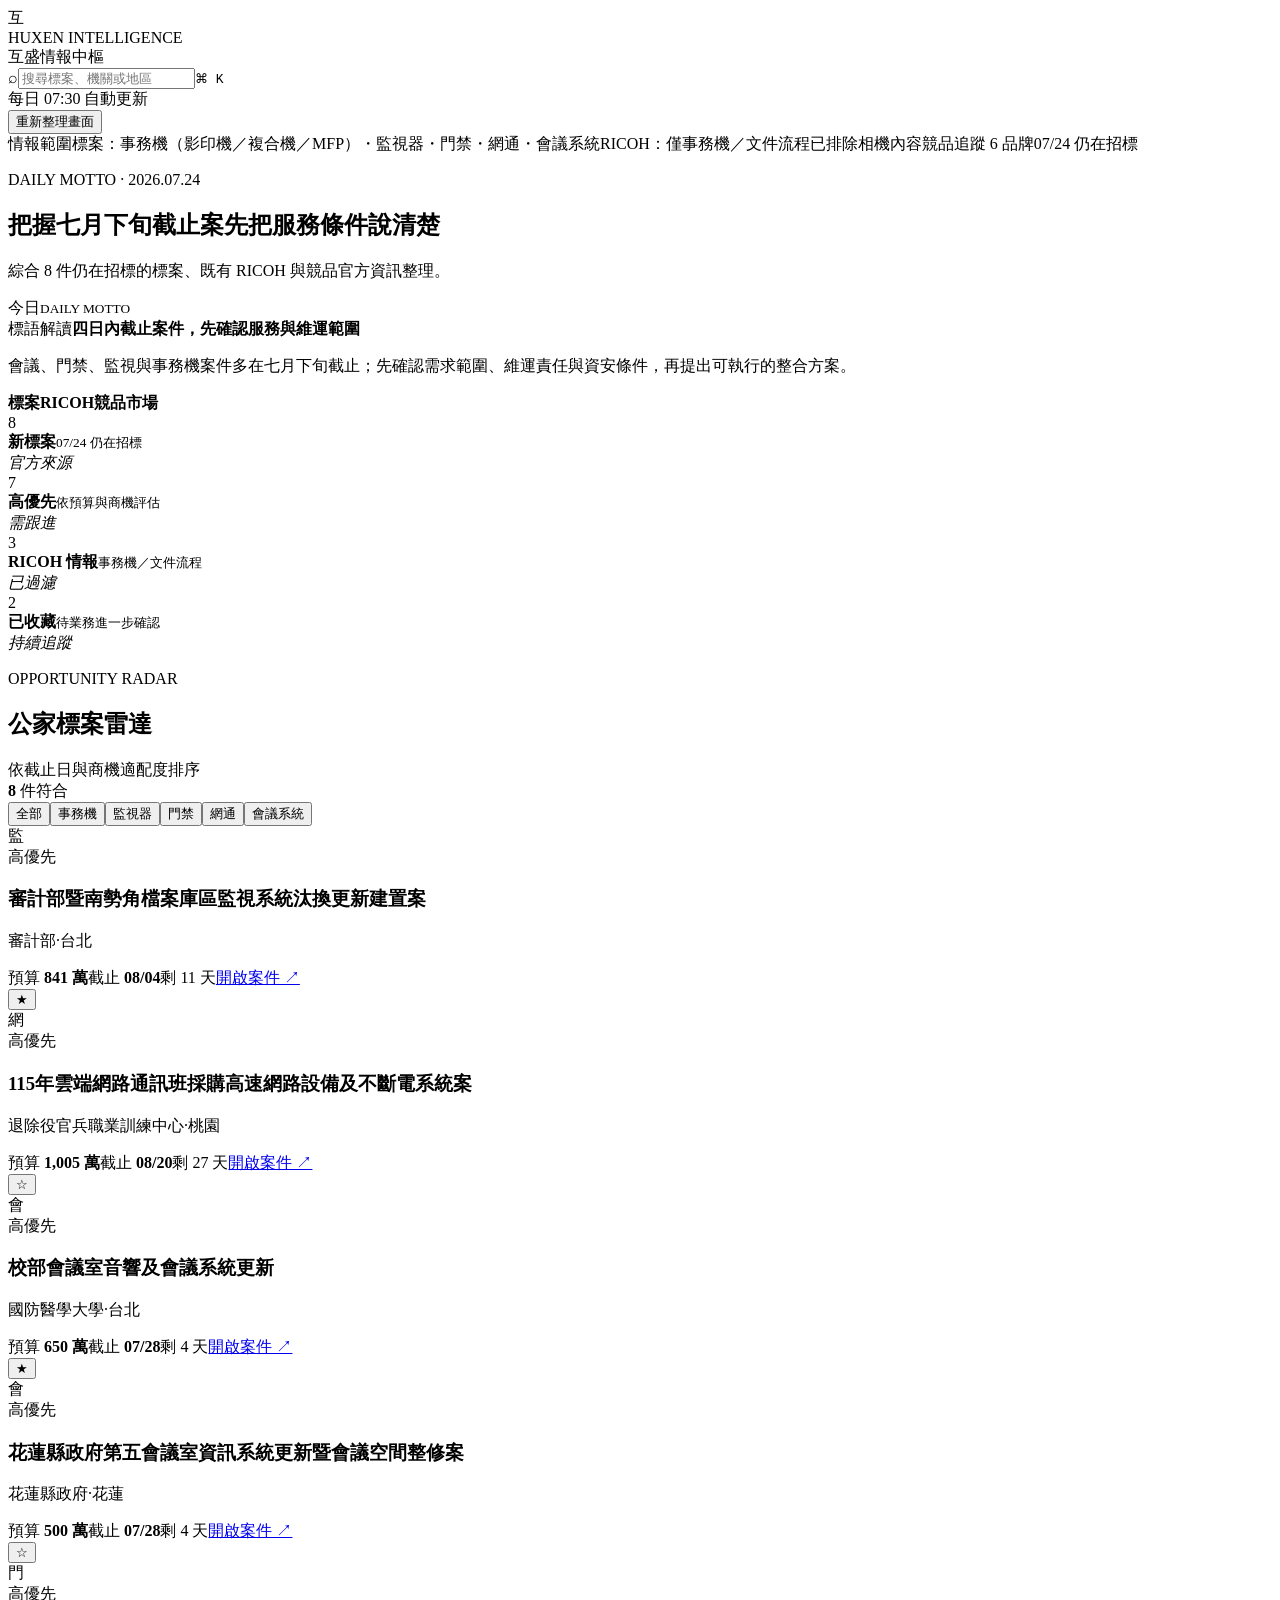
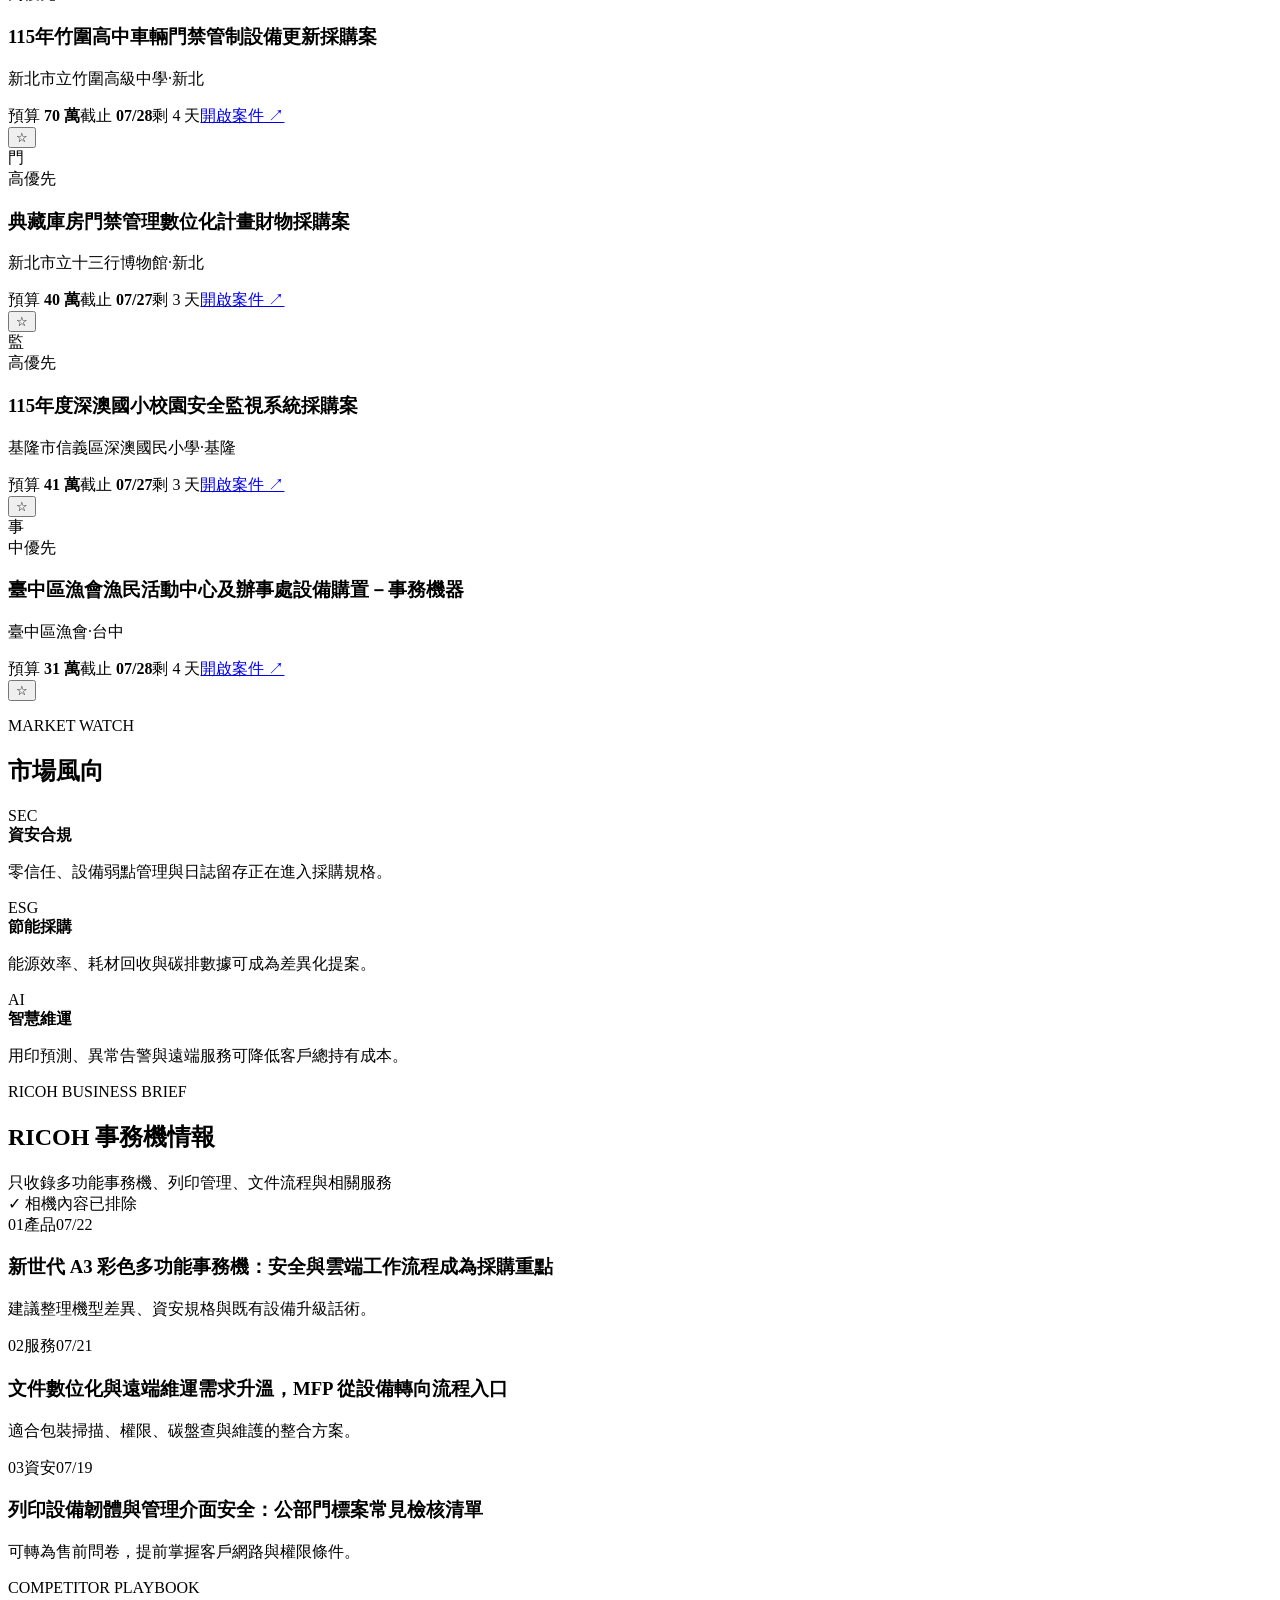
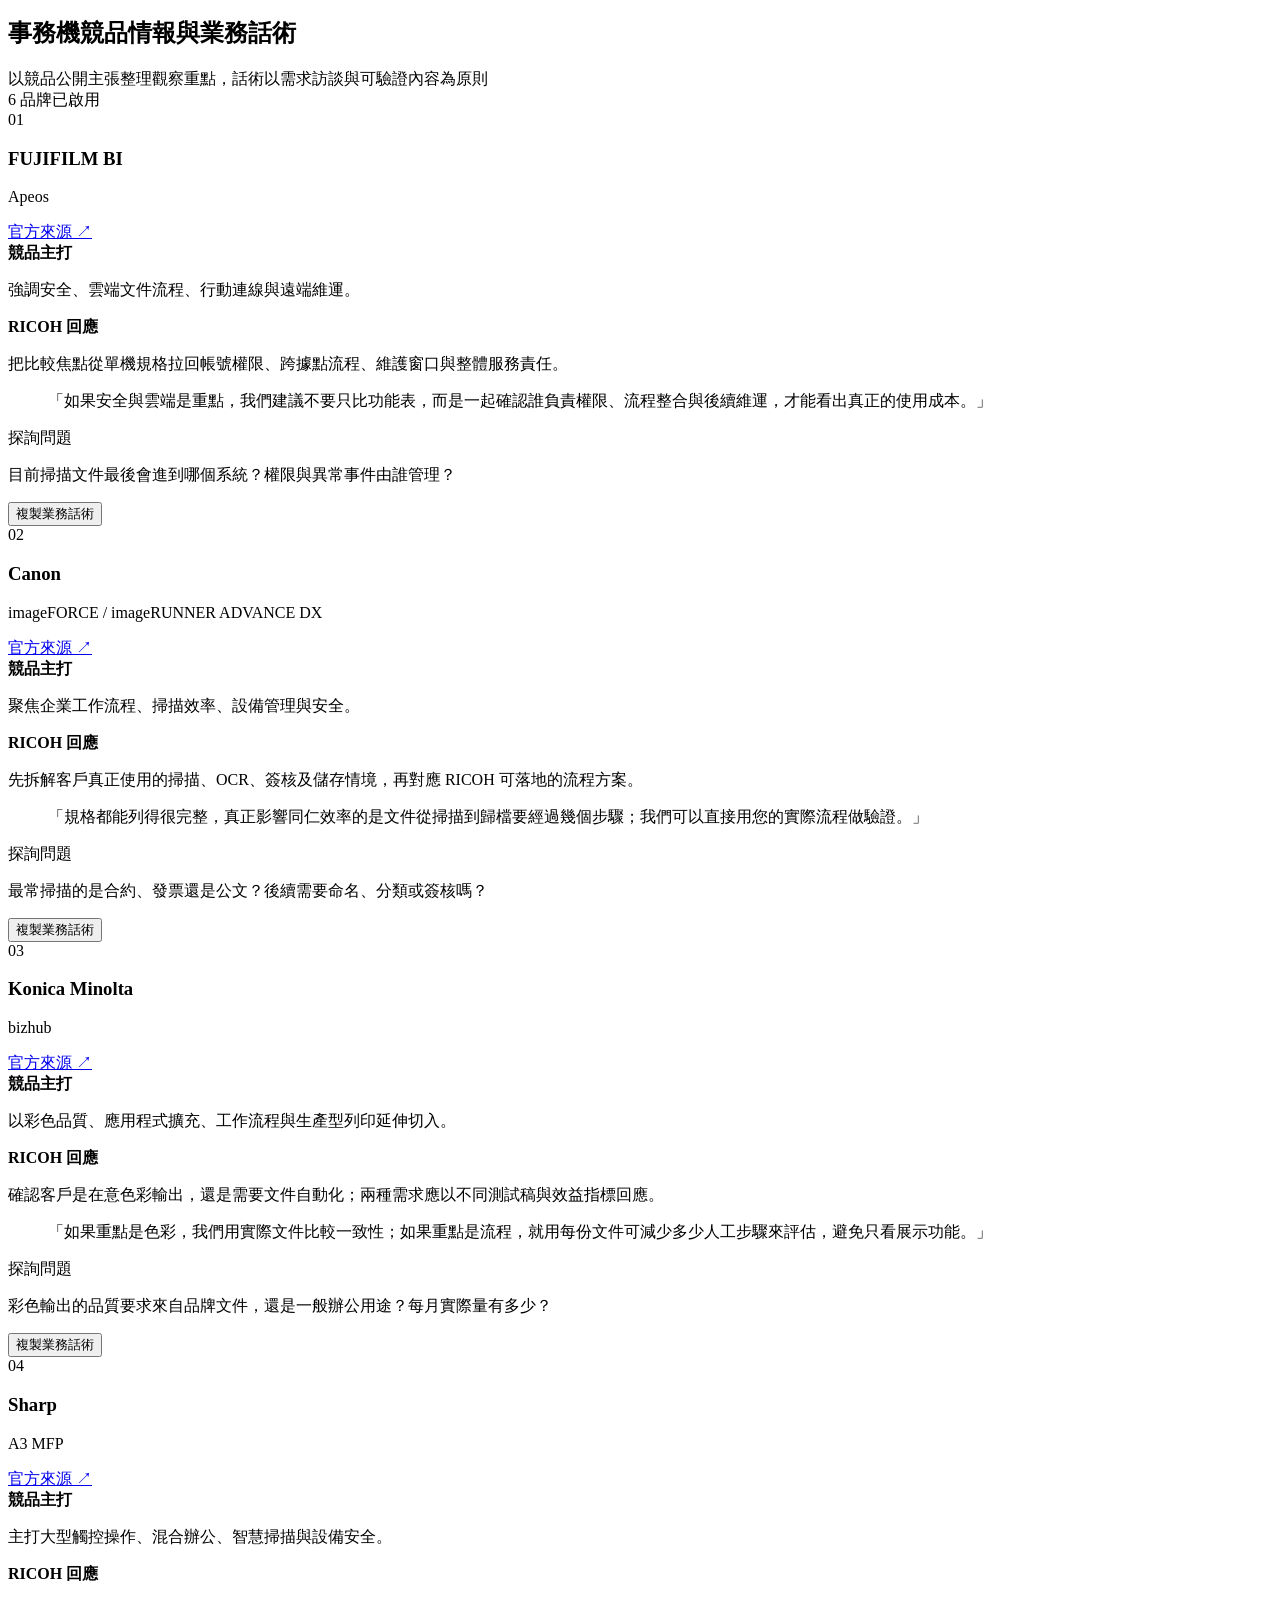
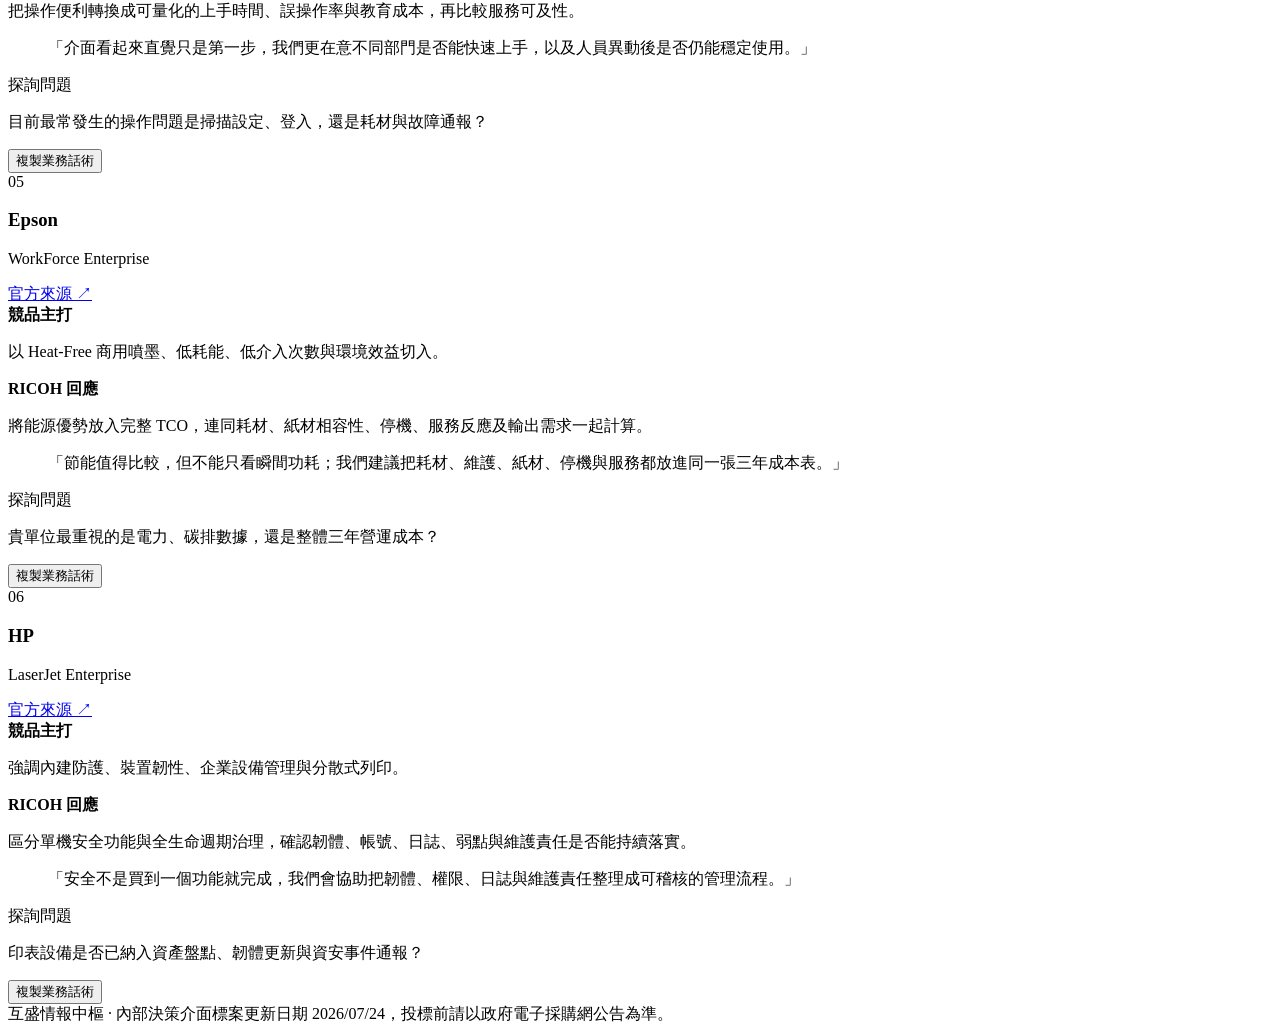
==== commit 6d75bcb6: "chore: publish intelligence update for 2026-07-24" ====
--- a/index.html
+++ b/index.html
@@ -1 +1 @@
-<!DOCTYPE html><html lang="zh-Hant"><head><meta charSet="utf-8"/><meta name="viewport" content="width=device-width, initial-scale=1"/><link rel="stylesheet" href="/huxen-intelligence-hub-public/_next/static/chunks/03r8g4x-x0bbc.css" data-precedence="next"/><link rel="preload" as="script" fetchPriority="low" href="/huxen-intelligence-hub-public/_next/static/chunks/0ht900cau6_ur.js"/><script src="/huxen-intelligence-hub-public/_next/static/chunks/07oyzpe2jwaz_.js" async=""></script><script src="/huxen-intelligence-hub-public/_next/static/chunks/07lhk_q6pmm3r.js" async=""></script><script src="/huxen-intelligence-hub-public/_next/static/chunks/turbopack-09..~1h9e2lk4.js" async=""></script><script src="/huxen-intelligence-hub-public/_next/static/chunks/0dbhjjzl8qfwv.js" async=""></script><script src="/huxen-intelligence-hub-public/_next/static/chunks/04nk9m2r584jv.js" async=""></script><title>互盛情報中樞｜標案與 OA 商機雷達</title><meta name="description" content="整合公家標案、RICOH 事務機情報與市場行動建議的互盛內部情報介面。"/><link rel="icon" href="/huxen-intelligence-hub-public/icon.png?icon.122ih8uqq7kpv.png" sizes="512x512" type="image/png"/><link rel="apple-touch-icon" href="/huxen-intelligence-hub-public/apple-icon.png?apple-icon.122ih8uqq7kpv.png" sizes="512x512" type="image/png"/><script src="/huxen-intelligence-hub-public/_next/static/chunks/03~yq9q893hmn.js" noModule=""></script></head><body><div hidden=""><!--$--><!--/$--></div><main><header class="topbar"><div class="brand-lockup"><div class="brand-mark">互</div><div><div class="eyebrow">HUXEN INTELLIGENCE</div><div class="brand-title">互盛情報中樞</div></div></div><div class="top-actions"><label class="search" aria-label="搜尋情報"><span>⌕</span><input placeholder="搜尋標案、機關或地區" value=""/><kbd>⌘ K</kbd></label><div class="sync-state"><i></i>每日 07:30 自動更新</div><button class="refresh-button">重新整理畫面</button></div></header><div class="status-strip"><span class="status-label">情報範圍</span><span>標案：事務機（影印機／複合機／MFP）・監視器・門禁・網通・會議系統</span><span class="divider"></span><span>RICOH：僅事務機／文件流程</span><span class="exclude">已排除相機內容</span><span class="competitor-count">競品追蹤 6 品牌</span><span class="demo-badge">07/23 仍在招標</span></div><section class="hero"><div><p class="section-kicker">DAILY MOTTO · 2026.07.23</p><h1><span class="hero-line hero-line-dark">截止日逼近</span><span class="hero-line">整合提案更要聚焦</span></h1><p class="hero-copy">綜合 8 件仍在招標的標案、既有 RICOH 與競品官方資訊整理。</p></div><div class="hero-signal" aria-hidden="true"><div class="signal-orbit orbit-one"></div><div class="signal-orbit orbit-two"></div><div class="signal-core"><span class="signal-word">今日</span><small>DAILY MOTTO</small></div></div><aside class="today-focus"><span>標語解讀</span><strong>優先鎖定近期截止的整合型需求</strong><p>近期截止案件集中在會議、門禁與監控更新；以既有整合、維運與資安能力先確認需求範圍，再提出可執行的方案。</p><div class="motto-sources"><b>標案</b><b>RICOH</b><b>競品</b><b>市場</b></div></aside></section><section class="metrics" aria-label="情報摘要"><article><span class="metric-number">8</span><div><b>新標案</b><small>07/23 仍在招標</small></div><em class="up">官方來源</em></article><article><span class="metric-number">7</span><div><b>高優先</b><small>依預算與商機評估</small></div><em>需跟進</em></article><article><span class="metric-number">3</span><div><b>RICOH 情報</b><small>事務機／文件流程</small></div><em class="safe">已過濾</em></article><article><span class="metric-number">2</span><div><b>已收藏</b><small>待業務進一步確認</small></div><em>持續追蹤</em></article></section><div class="dashboard-grid"><section class="panel tenders-panel"><div class="panel-heading"><div><p class="section-kicker">OPPORTUNITY RADAR</p><h2>公家標案雷達</h2><span>依截止日與商機適配度排序</span></div><div class="result-count"><b>8</b> 件符合</div></div><div class="filters" role="group" aria-label="標案分類"><button class="all active">全部</button><button class="oa ">事務機</button><button class="camera ">監視器</button><button class="access ">門禁</button><button class="network ">網通</button><button class="meeting ">會議系統</button></div><div class="tender-list"><article class="tender-row"><div class="category-icon camera">監</div><div class="tender-main"><div class="tender-title-line"><span class="priority high">高<!-- -->優先</span><h3>審計部暨南勢角檔案庫區監視系統汰換更新建置案</h3></div><p>審計部<span>·</span>台北</p><div class="tender-meta"><span>預算 <b>841 萬</b></span><span>截止 <b>08/04</b></span><span class="">剩 <!-- -->12<!-- --> 天</span><a href="https://web.pcc.gov.tw/tps/QueryTender/query/searchTenderDetail?pkPmsMain=NzEyODEwMzk" target="_blank" rel="noreferrer" aria-label="直接開啟政府電子採購網案件 審計部暨南勢角檔案庫區監視系統汰換更新建置案">開啟案件 ↗</a></div></div><button class="save-button saved" aria-label="取消收藏審計部暨南勢角檔案庫區監視系統汰換更新建置案">★</button></article><article class="tender-row"><div class="category-icon network">網</div><div class="tender-main"><div class="tender-title-line"><span class="priority high">高<!-- -->優先</span><h3>115年雲端網路通訊班採購高速網路設備及不斷電系統案</h3></div><p>退除役官兵職業訓練中心<span>·</span>桃園</p><div class="tender-meta"><span>預算 <b>1,005 萬</b></span><span>截止 <b>08/20</b></span><span class="">剩 <!-- -->28<!-- --> 天</span><a href="https://web.pcc.gov.tw/tps/QueryTender/query/searchTenderDetail?pkPmsMain=NzEyODA0OTY" target="_blank" rel="noreferrer" aria-label="直接開啟政府電子採購網案件 115年雲端網路通訊班採購高速網路設備及不斷電系統案">開啟案件 ↗</a></div></div><button class="save-button " aria-label="收藏115年雲端網路通訊班採購高速網路設備及不斷電系統案">☆</button></article><article class="tender-row"><div class="category-icon meeting">會</div><div class="tender-main"><div class="tender-title-line"><span class="priority high">高<!-- -->優先</span><h3>校部會議室音響及會議系統更新</h3></div><p>國防醫學大學<span>·</span>台北</p><div class="tender-meta"><span>預算 <b>650 萬</b></span><span>截止 <b>07/28</b></span><span class="urgent">剩 <!-- -->5<!-- --> 天</span><a href="https://web.pcc.gov.tw/tps/QueryTender/query/searchTenderDetail?pkPmsMain=NzEyNzgxMTE" target="_blank" rel="noreferrer" aria-label="直接開啟政府電子採購網案件 校部會議室音響及會議系統更新">開啟案件 ↗</a></div></div><button class="save-button saved" aria-label="取消收藏校部會議室音響及會議系統更新">★</button></article><article class="tender-row"><div class="category-icon meeting">會</div><div class="tender-main"><div class="tender-title-line"><span class="priority high">高<!-- -->優先</span><h3>花蓮縣政府第五會議室資訊系統更新暨會議空間整修案</h3></div><p>花蓮縣政府<span>·</span>花蓮</p><div class="tender-meta"><span>預算 <b>500 萬</b></span><span>截止 <b>07/28</b></span><span class="urgent">剩 <!-- -->5<!-- --> 天</span><a href="https://web.pcc.gov.tw/tps/QueryTender/query/searchTenderDetail?pkPmsMain=NzEyNzc5ODk" target="_blank" rel="noreferrer" aria-label="直接開啟政府電子採購網案件 花蓮縣政府第五會議室資訊系統更新暨會議空間整修案">開啟案件 ↗</a></div></div><button class="save-button " aria-label="收藏花蓮縣政府第五會議室資訊系統更新暨會議空間整修案">☆</button></article><article class="tender-row"><div class="category-icon access">門</div><div class="tender-main"><div class="tender-title-line"><span class="priority high">高<!-- -->優先</span><h3>115年竹圍高中車輛門禁管制設備更新採購案</h3></div><p>新北市立竹圍高級中學<span>·</span>新北</p><div class="tender-meta"><span>預算 <b>70 萬</b></span><span>截止 <b>07/28</b></span><span class="urgent">剩 <!-- -->5<!-- --> 天</span><a href="https://web.pcc.gov.tw/tps/QueryTender/query/searchTenderDetail?pkPmsMain=NzEyODEwOTE" target="_blank" rel="noreferrer" aria-label="直接開啟政府電子採購網案件 115年竹圍高中車輛門禁管制設備更新採購案">開啟案件 ↗</a></div></div><button class="save-button " aria-label="收藏115年竹圍高中車輛門禁管制設備更新採購案">☆</button></article><article class="tender-row"><div class="category-icon access">門</div><div class="tender-main"><div class="tender-title-line"><span class="priority high">高<!-- -->優先</span><h3>典藏庫房門禁管理數位化計畫財物採購案</h3></div><p>新北市立十三行博物館<span>·</span>新北</p><div class="tender-meta"><span>預算 <b>40 萬</b></span><span>截止 <b>07/27</b></span><span class="urgent">剩 <!-- -->4<!-- --> 天</span><a href="https://web.pcc.gov.tw/tps/QueryTender/query/searchTenderDetail?pkPmsMain=NzEyODEzMDI" target="_blank" rel="noreferrer" aria-label="直接開啟政府電子採購網案件 典藏庫房門禁管理數位化計畫財物採購案">開啟案件 ↗</a></div></div><button class="save-button " aria-label="收藏典藏庫房門禁管理數位化計畫財物採購案">☆</button></article><article class="tender-row"><div class="category-icon camera">監</div><div class="tender-main"><div class="tender-title-line"><span class="priority high">高<!-- -->優先</span><h3>115年度深澳國小校園安全監視系統採購案</h3></div><p>基隆市信義區深澳國民小學<span>·</span>基隆</p><div class="tender-meta"><span>預算 <b>41 萬</b></span><span>截止 <b>07/27</b></span><span class="urgent">剩 <!-- -->4<!-- --> 天</span><a href="https://web.pcc.gov.tw/tps/QueryTender/query/searchTenderDetail?pkPmsMain=NzEyNzk1NzY" target="_blank" rel="noreferrer" aria-label="直接開啟政府電子採購網案件 115年度深澳國小校園安全監視系統採購案">開啟案件 ↗</a></div></div><button class="save-button " aria-label="收藏115年度深澳國小校園安全監視系統採購案">☆</button></article><article class="tender-row"><div class="category-icon oa">事</div><div class="tender-main"><div class="tender-title-line"><span class="priority ">中<!-- -->優先</span><h3>臺中區漁會漁民活動中心及辦事處設備購置－事務機器</h3></div><p>臺中區漁會<span>·</span>台中</p><div class="tender-meta"><span>預算 <b>31 萬</b></span><span>截止 <b>07/28</b></span><span class="urgent">剩 <!-- -->5<!-- --> 天</span><a href="https://web.pcc.gov.tw/tps/QueryTender/query/searchTenderDetail?pkPmsMain=NzEyODEwNTM" target="_blank" rel="noreferrer" aria-label="直接開啟政府電子採購網案件 臺中區漁會漁民活動中心及辦事處設備購置－事務機器">開啟案件 ↗</a></div></div><button class="save-button " aria-label="收藏臺中區漁會漁民活動中心及辦事處設備購置－事務機器">☆</button></article></div></section><aside class="right-rail"><section class="panel watch-panel"><div class="panel-heading compact"><div><p class="section-kicker">MARKET WATCH</p><h2>市場風向</h2></div></div><article class="trend red"><span>SEC</span><div><b>資安合規</b><p>零信任、設備弱點管理與日誌留存正在進入採購規格。</p></div></article><article class="trend green"><span>ESG</span><div><b>節能採購</b><p>能源效率、耗材回收與碳排數據可成為差異化提案。</p></div></article><article class="trend blue"><span>AI</span><div><b>智慧維運</b><p>用印預測、異常告警與遠端服務可降低客戶總持有成本。</p></div></article></section></aside></div><section class="panel ricoh-panel"><div class="panel-heading"><div><p class="section-kicker">RICOH BUSINESS BRIEF</p><h2>RICOH 事務機情報</h2><span>只收錄多功能事務機、列印管理、文件流程與相關服務</span></div><span class="filter-proof">✓ 相機內容已排除</span></div><div class="news-grid"><article class="news-card"><div class="news-top"><span class="news-index">0<!-- -->1</span><span class="news-tag">產品</span><time>07/22</time></div><h3>新世代 A3 彩色多功能事務機：安全與雲端工作流程成為採購重點</h3><p>建議整理機型差異、資安規格與既有設備升級話術。</p></article><article class="news-card"><div class="news-top"><span class="news-index">0<!-- -->2</span><span class="news-tag">服務</span><time>07/21</time></div><h3>文件數位化與遠端維運需求升溫，MFP 從設備轉向流程入口</h3><p>適合包裝掃描、權限、碳盤查與維護的整合方案。</p></article><article class="news-card"><div class="news-top"><span class="news-index">0<!-- -->3</span><span class="news-tag">資安</span><time>07/19</time></div><h3>列印設備韌體與管理介面安全：公部門標案常見檢核清單</h3><p>可轉為售前問卷，提前掌握客戶網路與權限條件。</p></article></div></section><section class="panel competitor-panel"><div class="panel-heading"><div><p class="section-kicker">COMPETITOR PLAYBOOK</p><h2>事務機競品情報與業務話術</h2><span>以競品公開主張整理觀察重點，話術以需求訪談與可驗證內容為原則</span></div><span class="filter-proof">6 品牌已啟用</span></div><div class="competitor-grid"><article class="competitor-card"><div class="competitor-head"><span>0<!-- -->1</span><div><h3>FUJIFILM BI</h3><p>Apeos</p></div><a href="https://www.fujifilm.com/us/en/business/office-printers" target="_blank" rel="noreferrer">官方來源 ↗</a></div><div class="intel-line"><b>競品主打</b><p>強調安全、雲端文件流程、行動連線與遠端維運。</p></div><div class="intel-line response"><b>RICOH 回應</b><p>把比較焦點從單機規格拉回帳號權限、跨據點流程、維護窗口與整體服務責任。</p></div><blockquote>「<!-- -->如果安全與雲端是重點，我們建議不要只比功能表，而是一起確認誰負責權限、流程整合與後續維運，才能看出真正的使用成本。<!-- -->」</blockquote><div class="question-line"><span>探詢問題</span><p>目前掃描文件最後會進到哪個系統？權限與異常事件由誰管理？</p></div><button class="copy-talk">複製業務話術</button></article><article class="competitor-card"><div class="competitor-head"><span>0<!-- -->2</span><div><h3>Canon</h3><p>imageFORCE / imageRUNNER ADVANCE DX</p></div><a href="https://tw.canon/zh_TW/business/products/search?category=printing&amp;subCategory=multi-functional-devices" target="_blank" rel="noreferrer">官方來源 ↗</a></div><div class="intel-line"><b>競品主打</b><p>聚焦企業工作流程、掃描效率、設備管理與安全。</p></div><div class="intel-line response"><b>RICOH 回應</b><p>先拆解客戶真正使用的掃描、OCR、簽核及儲存情境，再對應 RICOH 可落地的流程方案。</p></div><blockquote>「<!-- -->規格都能列得很完整，真正影響同仁效率的是文件從掃描到歸檔要經過幾個步驟；我們可以直接用您的實際流程做驗證。<!-- -->」</blockquote><div class="question-line"><span>探詢問題</span><p>最常掃描的是合約、發票還是公文？後續需要命名、分類或簽核嗎？</p></div><button class="copy-talk">複製業務話術</button></article><article class="competitor-card"><div class="competitor-head"><span>0<!-- -->3</span><div><h3>Konica Minolta</h3><p>bizhub</p></div><a href="https://www.konicaminolta.com/middleeast2-en/index.html" target="_blank" rel="noreferrer">官方來源 ↗</a></div><div class="intel-line"><b>競品主打</b><p>以彩色品質、應用程式擴充、工作流程與生產型列印延伸切入。</p></div><div class="intel-line response"><b>RICOH 回應</b><p>確認客戶是在意色彩輸出，還是需要文件自動化；兩種需求應以不同測試稿與效益指標回應。</p></div><blockquote>「<!-- -->如果重點是色彩，我們用實際文件比較一致性；如果重點是流程，就用每份文件可減少多少人工步驟來評估，避免只看展示功能。<!-- -->」</blockquote><div class="question-line"><span>探詢問題</span><p>彩色輸出的品質要求來自品牌文件，還是一般辦公用途？每月實際量有多少？</p></div><button class="copy-talk">複製業務話術</button></article><article class="competitor-card"><div class="competitor-head"><span>0<!-- -->4</span><div><h3>Sharp</h3><p>A3 MFP</p></div><a href="https://www.sharp.eu/printers-photocopiers/sharp-a3-range" target="_blank" rel="noreferrer">官方來源 ↗</a></div><div class="intel-line"><b>競品主打</b><p>主打大型觸控操作、混合辦公、智慧掃描與設備安全。</p></div><div class="intel-line response"><b>RICOH 回應</b><p>把操作便利轉換成可量化的上手時間、誤操作率與教育成本，再比較服務可及性。</p></div><blockquote>「<!-- -->介面看起來直覺只是第一步，我們更在意不同部門是否能快速上手，以及人員異動後是否仍能穩定使用。<!-- -->」</blockquote><div class="question-line"><span>探詢問題</span><p>目前最常發生的操作問題是掃描設定、登入，還是耗材與故障通報？</p></div><button class="copy-talk">複製業務話術</button></article><article class="competitor-card"><div class="competitor-head"><span>0<!-- -->5</span><div><h3>Epson</h3><p>WorkForce Enterprise</p></div><a href="https://epson.com/office-printers" target="_blank" rel="noreferrer">官方來源 ↗</a></div><div class="intel-line"><b>競品主打</b><p>以 Heat-Free 商用噴墨、低耗能、低介入次數與環境效益切入。</p></div><div class="intel-line response"><b>RICOH 回應</b><p>將能源優勢放入完整 TCO，連同耗材、紙材相容性、停機、服務反應及輸出需求一起計算。</p></div><blockquote>「<!-- -->節能值得比較，但不能只看瞬間功耗；我們建議把耗材、維護、紙材、停機與服務都放進同一張三年成本表。<!-- -->」</blockquote><div class="question-line"><span>探詢問題</span><p>貴單位最重視的是電力、碳排數據，還是整體三年營運成本？</p></div><button class="copy-talk">複製業務話術</button></article><article class="competitor-card"><div class="competitor-head"><span>0<!-- -->6</span><div><h3>HP</h3><p>LaserJet Enterprise</p></div><a href="https://www.hp.com/us-en/printers/enterprise-printers.html" target="_blank" rel="noreferrer">官方來源 ↗</a></div><div class="intel-line"><b>競品主打</b><p>強調內建防護、裝置韌性、企業設備管理與分散式列印。</p></div><div class="intel-line response"><b>RICOH 回應</b><p>區分單機安全功能與全生命週期治理，確認韌體、帳號、日誌、弱點與維護責任是否能持續落實。</p></div><blockquote>「<!-- -->安全不是買到一個功能就完成，我們會協助把韌體、權限、日誌與維護責任整理成可稽核的管理流程。<!-- -->」</blockquote><div class="question-line"><span>探詢問題</span><p>印表設備是否已納入資產盤點、韌體更新與資安事件通報？</p></div><button class="copy-talk">複製業務話術</button></article></div></section><footer><span>互盛情報中樞 · 內部決策介面</span><span>標案更新日期 2026/07/23，投標前請以政府電子採購網公告為準。</span></footer></main><!--$--><!--/$--><script src="/huxen-intelligence-hub-public/_next/static/chunks/0ht900cau6_ur.js" id="_R_" async=""></script><script>(self.__next_f=self.__next_f||[]).push([0])</script><script>self.__next_f.push([1,"1:\"$Sreact.fragment\"\n2:I[39756,[\"/huxen-intelligence-hub-public/_next/static/chunks/0dbhjjzl8qfwv.js\"],\"default\"]\n3:I[37457,[\"/huxen-intelligence-hub-public/_next/static/chunks/0dbhjjzl8qfwv.js\"],\"default\"]\n4:I[47257,[\"/huxen-intelligence-hub-public/_next/static/chunks/0dbhjjzl8qfwv.js\"],\"ClientPageRoot\"]\n5:I[31713,[\"/huxen-intelligence-hub-public/_next/static/chunks/0dbhjjzl8qfwv.js\",\"/huxen-intelligence-hub-public/_next/static/chunks/04nk9m2r584jv.js\"],\"default\"]\n8:I[97367,[\"/huxen-intelligence-hub-public/_next/static/chunks/0dbhjjzl8qfwv.js\"],\"OutletBoundary\"]\n9:\"$Sreact.suspense\"\nb:I[97367,[\"/huxen-intelligence-hub-public/_next/static/chunks/0dbhjjzl8qfwv.js\"],\"ViewportBoundary\"]\nd:I[97367,[\"/huxen-intelligence-hub-public/_next/static/chunks/0dbhjjzl8qfwv.js\"],\"MetadataBoundary\"]\nf:I[68027,[\"/huxen-intelligence-hub-public/_next/static/chunks/0dbhjjzl8qfwv.js\"],\"default\",1]\n:HL[\"/huxen-intelligence-hub-public/_next/static/chunks/03r8g4x-x0bbc.css\",\"style\"]\n"])</script><script>self.__next_f.push([1,"0:{\"P\":null,\"c\":[\"\",\"\"],\"q\":\"\",\"i\":false,\"f\":[[[\"\",{\"children\":[\"__PAGE__\",{}]},\"$undefined\",\"$undefined\",16],[[\"$\",\"$1\",\"c\",{\"children\":[[[\"$\",\"link\",\"0\",{\"rel\":\"stylesheet\",\"href\":\"/huxen-intelligence-hub-public/_next/static/chunks/03r8g4x-x0bbc.css\",\"precedence\":\"next\",\"crossOrigin\":\"$undefined\",\"nonce\":\"$undefined\"}],[\"$\",\"script\",\"script-0\",{\"src\":\"/huxen-intelligence-hub-public/_next/static/chunks/0dbhjjzl8qfwv.js\",\"async\":true,\"nonce\":\"$undefined\"}]],[\"$\",\"html\",null,{\"lang\":\"zh-Hant\",\"children\":[\"$\",\"body\",null,{\"children\":[\"$\",\"$L2\",null,{\"parallelRouterKey\":\"children\",\"error\":\"$undefined\",\"errorStyles\":\"$undefined\",\"errorScripts\":\"$undefined\",\"template\":[\"$\",\"$L3\",null,{}],\"templateStyles\":\"$undefined\",\"templateScripts\":\"$undefined\",\"notFound\":[[[\"$\",\"title\",null,{\"children\":\"404: This page could not be found.\"}],[\"$\",\"div\",null,{\"style\":{\"fontFamily\":\"system-ui,\\\"Segoe UI\\\",Roboto,Helvetica,Arial,sans-serif,\\\"Apple Color Emoji\\\",\\\"Segoe UI Emoji\\\"\",\"height\":\"100vh\",\"textAlign\":\"center\",\"display\":\"flex\",\"flexDirection\":\"column\",\"alignItems\":\"center\",\"justifyContent\":\"center\"},\"children\":[\"$\",\"div\",null,{\"children\":[[\"$\",\"style\",null,{\"dangerouslySetInnerHTML\":{\"__html\":\"body{color:#000;background:#fff;margin:0}.next-error-h1{border-right:1px solid rgba(0,0,0,.3)}@media (prefers-color-scheme:dark){body{color:#fff;background:#000}.next-error-h1{border-right:1px solid rgba(255,255,255,.3)}}\"}}],[\"$\",\"h1\",null,{\"className\":\"next-error-h1\",\"style\":{\"display\":\"inline-block\",\"margin\":\"0 20px 0 0\",\"padding\":\"0 23px 0 0\",\"fontSize\":24,\"fontWeight\":500,\"verticalAlign\":\"top\",\"lineHeight\":\"49px\"},\"children\":404}],[\"$\",\"div\",null,{\"style\":{\"display\":\"inline-block\"},\"children\":[\"$\",\"h2\",null,{\"style\":{\"fontSize\":14,\"fontWeight\":400,\"lineHeight\":\"49px\",\"margin\":0},\"children\":\"This page could not be found.\"}]}]]}]}]],[]],\"forbidden\":\"$undefined\",\"unauthorized\":\"$undefined\"}]}]}]]}],{\"children\":[[\"$\",\"$1\",\"c\",{\"children\":[[\"$\",\"$L4\",null,{\"Component\":\"$5\",\"serverProvidedParams\":{\"searchParams\":{},\"params\":{},\"promises\":[\"$@6\",\"$@7\"]}}],[[\"$\",\"script\",\"script-0\",{\"src\":\"/huxen-intelligence-hub-public/_next/static/chunks/04nk9m2r584jv.js\",\"async\":true,\"nonce\":\"$undefined\"}]],[\"$\",\"$L8\",null,{\"children\":[\"$\",\"$9\",null,{\"name\":\"Next.MetadataOutlet\",\"children\":\"$@a\"}]}]]}],{},null,false,null]},null,false,null],[\"$\",\"$1\",\"h\",{\"children\":[null,[\"$\",\"$Lb\",null,{\"children\":\"$Lc\"}],[\"$\",\"div\",null,{\"hidden\":true,\"children\":[\"$\",\"$Ld\",null,{\"children\":[\"$\",\"$9\",null,{\"name\":\"Next.Metadata\",\"children\":\"$Le\"}]}]}],null]}],false]],\"m\":\"$undefined\",\"G\":[\"$f\",[[\"$\",\"link\",\"0\",{\"rel\":\"stylesheet\",\"href\":\"/huxen-intelligence-hub-public/_next/static/chunks/03r8g4x-x0bbc.css\",\"precedence\":\"next\",\"crossOrigin\":\"$undefined\",\"nonce\":\"$undefined\"}]]],\"S\":true,\"h\":null,\"s\":\"$undefined\",\"l\":\"$undefined\",\"p\":\"$undefined\",\"d\":\"$undefined\",\"b\":\"KM14vvrh6XceE2cEItR14\"}\n"])</script><script>self.__next_f.push([1,"6:{}\n7:\"$0:f:0:1:1:children:0:props:children:0:props:serverProvidedParams:params\"\n"])</script><script>self.__next_f.push([1,"c:[[\"$\",\"meta\",\"0\",{\"charSet\":\"utf-8\"}],[\"$\",\"meta\",\"1\",{\"name\":\"viewport\",\"content\":\"width=device-width, initial-scale=1\"}]]\n"])</script><script>self.__next_f.push([1,"10:I[27201,[\"/huxen-intelligence-hub-public/_next/static/chunks/0dbhjjzl8qfwv.js\"],\"IconMark\"]\na:null\ne:[[\"$\",\"title\",\"0\",{\"children\":\"互盛情報中樞｜標案與 OA 商機雷達\"}],[\"$\",\"meta\",\"1\",{\"name\":\"description\",\"content\":\"整合公家標案、RICOH 事務機情報與市場行動建議的互盛內部情報介面。\"}],[\"$\",\"link\",\"2\",{\"rel\":\"icon\",\"href\":\"/huxen-intelligence-hub-public/icon.png?icon.122ih8uqq7kpv.png\",\"sizes\":\"512x512\",\"type\":\"image/png\"}],[\"$\",\"link\",\"3\",{\"rel\":\"apple-touch-icon\",\"href\":\"/huxen-intelligence-hub-public/apple-icon.png?apple-icon.122ih8uqq7kpv.png\",\"sizes\":\"512x512\",\"type\":\"image/png\"}],[\"$\",\"$L10\",\"4\",{}]]\n"])</script></body></html>+<!DOCTYPE html><html lang="zh-Hant"><head><meta charSet="utf-8"/><meta name="viewport" content="width=device-width, initial-scale=1"/><link rel="stylesheet" href="/huxen-intelligence-hub-public/_next/static/chunks/03r8g4x-x0bbc.css" data-precedence="next"/><link rel="preload" as="script" fetchPriority="low" href="/huxen-intelligence-hub-public/_next/static/chunks/0ht900cau6_ur.js"/><script src="/huxen-intelligence-hub-public/_next/static/chunks/07oyzpe2jwaz_.js" async=""></script><script src="/huxen-intelligence-hub-public/_next/static/chunks/07lhk_q6pmm3r.js" async=""></script><script src="/huxen-intelligence-hub-public/_next/static/chunks/turbopack-09..~1h9e2lk4.js" async=""></script><script src="/huxen-intelligence-hub-public/_next/static/chunks/0dbhjjzl8qfwv.js" async=""></script><script src="/huxen-intelligence-hub-public/_next/static/chunks/09thrx6h8ng7x.js" async=""></script><title>互盛情報中樞｜標案與 OA 商機雷達</title><meta name="description" content="整合公家標案、RICOH 事務機情報與市場行動建議的互盛內部情報介面。"/><link rel="icon" href="/huxen-intelligence-hub-public/icon.png?icon.122ih8uqq7kpv.png" sizes="512x512" type="image/png"/><link rel="apple-touch-icon" href="/huxen-intelligence-hub-public/apple-icon.png?apple-icon.122ih8uqq7kpv.png" sizes="512x512" type="image/png"/><script src="/huxen-intelligence-hub-public/_next/static/chunks/03~yq9q893hmn.js" noModule=""></script></head><body><div hidden=""><!--$--><!--/$--></div><main><header class="topbar"><div class="brand-lockup"><div class="brand-mark">互</div><div><div class="eyebrow">HUXEN INTELLIGENCE</div><div class="brand-title">互盛情報中樞</div></div></div><div class="top-actions"><label class="search" aria-label="搜尋情報"><span>⌕</span><input placeholder="搜尋標案、機關或地區" value=""/><kbd>⌘ K</kbd></label><div class="sync-state"><i></i>每日 07:30 自動更新</div><button class="refresh-button">重新整理畫面</button></div></header><div class="status-strip"><span class="status-label">情報範圍</span><span>標案：事務機（影印機／複合機／MFP）・監視器・門禁・網通・會議系統</span><span class="divider"></span><span>RICOH：僅事務機／文件流程</span><span class="exclude">已排除相機內容</span><span class="competitor-count">競品追蹤 6 品牌</span><span class="demo-badge">07/24 仍在招標</span></div><section class="hero"><div><p class="section-kicker">DAILY MOTTO · 2026.07.24</p><h1><span class="hero-line hero-line-dark">把握七月下旬截止案</span><span class="hero-line">先把服務條件說清楚</span></h1><p class="hero-copy">綜合 8 件仍在招標的標案、既有 RICOH 與競品官方資訊整理。</p></div><div class="hero-signal" aria-hidden="true"><div class="signal-orbit orbit-one"></div><div class="signal-orbit orbit-two"></div><div class="signal-core"><span class="signal-word">今日</span><small>DAILY MOTTO</small></div></div><aside class="today-focus"><span>標語解讀</span><strong>四日內截止案件，先確認服務與維運範圍</strong><p>會議、門禁、監視與事務機案件多在七月下旬截止；先確認需求範圍、維運責任與資安條件，再提出可執行的整合方案。</p><div class="motto-sources"><b>標案</b><b>RICOH</b><b>競品</b><b>市場</b></div></aside></section><section class="metrics" aria-label="情報摘要"><article><span class="metric-number">8</span><div><b>新標案</b><small>07/24 仍在招標</small></div><em class="up">官方來源</em></article><article><span class="metric-number">7</span><div><b>高優先</b><small>依預算與商機評估</small></div><em>需跟進</em></article><article><span class="metric-number">3</span><div><b>RICOH 情報</b><small>事務機／文件流程</small></div><em class="safe">已過濾</em></article><article><span class="metric-number">2</span><div><b>已收藏</b><small>待業務進一步確認</small></div><em>持續追蹤</em></article></section><div class="dashboard-grid"><section class="panel tenders-panel"><div class="panel-heading"><div><p class="section-kicker">OPPORTUNITY RADAR</p><h2>公家標案雷達</h2><span>依截止日與商機適配度排序</span></div><div class="result-count"><b>8</b> 件符合</div></div><div class="filters" role="group" aria-label="標案分類"><button class="all active">全部</button><button class="oa ">事務機</button><button class="camera ">監視器</button><button class="access ">門禁</button><button class="network ">網通</button><button class="meeting ">會議系統</button></div><div class="tender-list"><article class="tender-row"><div class="category-icon camera">監</div><div class="tender-main"><div class="tender-title-line"><span class="priority high">高<!-- -->優先</span><h3>審計部暨南勢角檔案庫區監視系統汰換更新建置案</h3></div><p>審計部<span>·</span>台北</p><div class="tender-meta"><span>預算 <b>841 萬</b></span><span>截止 <b>08/04</b></span><span class="">剩 <!-- -->11<!-- --> 天</span><a href="https://web.pcc.gov.tw/tps/QueryTender/query/searchTenderDetail?pkPmsMain=NzEyODEwMzk" target="_blank" rel="noreferrer" aria-label="直接開啟政府電子採購網案件 審計部暨南勢角檔案庫區監視系統汰換更新建置案">開啟案件 ↗</a></div></div><button class="save-button saved" aria-label="取消收藏審計部暨南勢角檔案庫區監視系統汰換更新建置案">★</button></article><article class="tender-row"><div class="category-icon network">網</div><div class="tender-main"><div class="tender-title-line"><span class="priority high">高<!-- -->優先</span><h3>115年雲端網路通訊班採購高速網路設備及不斷電系統案</h3></div><p>退除役官兵職業訓練中心<span>·</span>桃園</p><div class="tender-meta"><span>預算 <b>1,005 萬</b></span><span>截止 <b>08/20</b></span><span class="">剩 <!-- -->27<!-- --> 天</span><a href="https://web.pcc.gov.tw/tps/QueryTender/query/searchTenderDetail?pkPmsMain=NzEyODA0OTY" target="_blank" rel="noreferrer" aria-label="直接開啟政府電子採購網案件 115年雲端網路通訊班採購高速網路設備及不斷電系統案">開啟案件 ↗</a></div></div><button class="save-button " aria-label="收藏115年雲端網路通訊班採購高速網路設備及不斷電系統案">☆</button></article><article class="tender-row"><div class="category-icon meeting">會</div><div class="tender-main"><div class="tender-title-line"><span class="priority high">高<!-- -->優先</span><h3>校部會議室音響及會議系統更新</h3></div><p>國防醫學大學<span>·</span>台北</p><div class="tender-meta"><span>預算 <b>650 萬</b></span><span>截止 <b>07/28</b></span><span class="urgent">剩 <!-- -->4<!-- --> 天</span><a href="https://web.pcc.gov.tw/tps/QueryTender/query/searchTenderDetail?pkPmsMain=NzEyNzgxMTE" target="_blank" rel="noreferrer" aria-label="直接開啟政府電子採購網案件 校部會議室音響及會議系統更新">開啟案件 ↗</a></div></div><button class="save-button saved" aria-label="取消收藏校部會議室音響及會議系統更新">★</button></article><article class="tender-row"><div class="category-icon meeting">會</div><div class="tender-main"><div class="tender-title-line"><span class="priority high">高<!-- -->優先</span><h3>花蓮縣政府第五會議室資訊系統更新暨會議空間整修案</h3></div><p>花蓮縣政府<span>·</span>花蓮</p><div class="tender-meta"><span>預算 <b>500 萬</b></span><span>截止 <b>07/28</b></span><span class="urgent">剩 <!-- -->4<!-- --> 天</span><a href="https://web.pcc.gov.tw/tps/QueryTender/query/searchTenderDetail?pkPmsMain=NzEyNzc5ODk" target="_blank" rel="noreferrer" aria-label="直接開啟政府電子採購網案件 花蓮縣政府第五會議室資訊系統更新暨會議空間整修案">開啟案件 ↗</a></div></div><button class="save-button " aria-label="收藏花蓮縣政府第五會議室資訊系統更新暨會議空間整修案">☆</button></article><article class="tender-row"><div class="category-icon access">門</div><div class="tender-main"><div class="tender-title-line"><span class="priority high">高<!-- -->優先</span><h3>115年竹圍高中車輛門禁管制設備更新採購案</h3></div><p>新北市立竹圍高級中學<span>·</span>新北</p><div class="tender-meta"><span>預算 <b>70 萬</b></span><span>截止 <b>07/28</b></span><span class="urgent">剩 <!-- -->4<!-- --> 天</span><a href="https://web.pcc.gov.tw/tps/QueryTender/query/searchTenderDetail?pkPmsMain=NzEyODEwOTE" target="_blank" rel="noreferrer" aria-label="直接開啟政府電子採購網案件 115年竹圍高中車輛門禁管制設備更新採購案">開啟案件 ↗</a></div></div><button class="save-button " aria-label="收藏115年竹圍高中車輛門禁管制設備更新採購案">☆</button></article><article class="tender-row"><div class="category-icon access">門</div><div class="tender-main"><div class="tender-title-line"><span class="priority high">高<!-- -->優先</span><h3>典藏庫房門禁管理數位化計畫財物採購案</h3></div><p>新北市立十三行博物館<span>·</span>新北</p><div class="tender-meta"><span>預算 <b>40 萬</b></span><span>截止 <b>07/27</b></span><span class="urgent">剩 <!-- -->3<!-- --> 天</span><a href="https://web.pcc.gov.tw/tps/QueryTender/query/searchTenderDetail?pkPmsMain=NzEyODEzMDI" target="_blank" rel="noreferrer" aria-label="直接開啟政府電子採購網案件 典藏庫房門禁管理數位化計畫財物採購案">開啟案件 ↗</a></div></div><button class="save-button " aria-label="收藏典藏庫房門禁管理數位化計畫財物採購案">☆</button></article><article class="tender-row"><div class="category-icon camera">監</div><div class="tender-main"><div class="tender-title-line"><span class="priority high">高<!-- -->優先</span><h3>115年度深澳國小校園安全監視系統採購案</h3></div><p>基隆市信義區深澳國民小學<span>·</span>基隆</p><div class="tender-meta"><span>預算 <b>41 萬</b></span><span>截止 <b>07/27</b></span><span class="urgent">剩 <!-- -->3<!-- --> 天</span><a href="https://web.pcc.gov.tw/tps/QueryTender/query/searchTenderDetail?pkPmsMain=NzEyNzk1NzY" target="_blank" rel="noreferrer" aria-label="直接開啟政府電子採購網案件 115年度深澳國小校園安全監視系統採購案">開啟案件 ↗</a></div></div><button class="save-button " aria-label="收藏115年度深澳國小校園安全監視系統採購案">☆</button></article><article class="tender-row"><div class="category-icon oa">事</div><div class="tender-main"><div class="tender-title-line"><span class="priority ">中<!-- -->優先</span><h3>臺中區漁會漁民活動中心及辦事處設備購置－事務機器</h3></div><p>臺中區漁會<span>·</span>台中</p><div class="tender-meta"><span>預算 <b>31 萬</b></span><span>截止 <b>07/28</b></span><span class="urgent">剩 <!-- -->4<!-- --> 天</span><a href="https://web.pcc.gov.tw/tps/QueryTender/query/searchTenderDetail?pkPmsMain=NzEyODEwNTM" target="_blank" rel="noreferrer" aria-label="直接開啟政府電子採購網案件 臺中區漁會漁民活動中心及辦事處設備購置－事務機器">開啟案件 ↗</a></div></div><button class="save-button " aria-label="收藏臺中區漁會漁民活動中心及辦事處設備購置－事務機器">☆</button></article></div></section><aside class="right-rail"><section class="panel watch-panel"><div class="panel-heading compact"><div><p class="section-kicker">MARKET WATCH</p><h2>市場風向</h2></div></div><article class="trend red"><span>SEC</span><div><b>資安合規</b><p>零信任、設備弱點管理與日誌留存正在進入採購規格。</p></div></article><article class="trend green"><span>ESG</span><div><b>節能採購</b><p>能源效率、耗材回收與碳排數據可成為差異化提案。</p></div></article><article class="trend blue"><span>AI</span><div><b>智慧維運</b><p>用印預測、異常告警與遠端服務可降低客戶總持有成本。</p></div></article></section></aside></div><section class="panel ricoh-panel"><div class="panel-heading"><div><p class="section-kicker">RICOH BUSINESS BRIEF</p><h2>RICOH 事務機情報</h2><span>只收錄多功能事務機、列印管理、文件流程與相關服務</span></div><span class="filter-proof">✓ 相機內容已排除</span></div><div class="news-grid"><article class="news-card"><div class="news-top"><span class="news-index">0<!-- -->1</span><span class="news-tag">產品</span><time>07/22</time></div><h3>新世代 A3 彩色多功能事務機：安全與雲端工作流程成為採購重點</h3><p>建議整理機型差異、資安規格與既有設備升級話術。</p></article><article class="news-card"><div class="news-top"><span class="news-index">0<!-- -->2</span><span class="news-tag">服務</span><time>07/21</time></div><h3>文件數位化與遠端維運需求升溫，MFP 從設備轉向流程入口</h3><p>適合包裝掃描、權限、碳盤查與維護的整合方案。</p></article><article class="news-card"><div class="news-top"><span class="news-index">0<!-- -->3</span><span class="news-tag">資安</span><time>07/19</time></div><h3>列印設備韌體與管理介面安全：公部門標案常見檢核清單</h3><p>可轉為售前問卷，提前掌握客戶網路與權限條件。</p></article></div></section><section class="panel competitor-panel"><div class="panel-heading"><div><p class="section-kicker">COMPETITOR PLAYBOOK</p><h2>事務機競品情報與業務話術</h2><span>以競品公開主張整理觀察重點，話術以需求訪談與可驗證內容為原則</span></div><span class="filter-proof">6 品牌已啟用</span></div><div class="competitor-grid"><article class="competitor-card"><div class="competitor-head"><span>0<!-- -->1</span><div><h3>FUJIFILM BI</h3><p>Apeos</p></div><a href="https://www.fujifilm.com/us/en/business/office-printers" target="_blank" rel="noreferrer">官方來源 ↗</a></div><div class="intel-line"><b>競品主打</b><p>強調安全、雲端文件流程、行動連線與遠端維運。</p></div><div class="intel-line response"><b>RICOH 回應</b><p>把比較焦點從單機規格拉回帳號權限、跨據點流程、維護窗口與整體服務責任。</p></div><blockquote>「<!-- -->如果安全與雲端是重點，我們建議不要只比功能表，而是一起確認誰負責權限、流程整合與後續維運，才能看出真正的使用成本。<!-- -->」</blockquote><div class="question-line"><span>探詢問題</span><p>目前掃描文件最後會進到哪個系統？權限與異常事件由誰管理？</p></div><button class="copy-talk">複製業務話術</button></article><article class="competitor-card"><div class="competitor-head"><span>0<!-- -->2</span><div><h3>Canon</h3><p>imageFORCE / imageRUNNER ADVANCE DX</p></div><a href="https://tw.canon/zh_TW/business/products/search?category=printing&amp;subCategory=multi-functional-devices" target="_blank" rel="noreferrer">官方來源 ↗</a></div><div class="intel-line"><b>競品主打</b><p>聚焦企業工作流程、掃描效率、設備管理與安全。</p></div><div class="intel-line response"><b>RICOH 回應</b><p>先拆解客戶真正使用的掃描、OCR、簽核及儲存情境，再對應 RICOH 可落地的流程方案。</p></div><blockquote>「<!-- -->規格都能列得很完整，真正影響同仁效率的是文件從掃描到歸檔要經過幾個步驟；我們可以直接用您的實際流程做驗證。<!-- -->」</blockquote><div class="question-line"><span>探詢問題</span><p>最常掃描的是合約、發票還是公文？後續需要命名、分類或簽核嗎？</p></div><button class="copy-talk">複製業務話術</button></article><article class="competitor-card"><div class="competitor-head"><span>0<!-- -->3</span><div><h3>Konica Minolta</h3><p>bizhub</p></div><a href="https://www.konicaminolta.com/middleeast2-en/index.html" target="_blank" rel="noreferrer">官方來源 ↗</a></div><div class="intel-line"><b>競品主打</b><p>以彩色品質、應用程式擴充、工作流程與生產型列印延伸切入。</p></div><div class="intel-line response"><b>RICOH 回應</b><p>確認客戶是在意色彩輸出，還是需要文件自動化；兩種需求應以不同測試稿與效益指標回應。</p></div><blockquote>「<!-- -->如果重點是色彩，我們用實際文件比較一致性；如果重點是流程，就用每份文件可減少多少人工步驟來評估，避免只看展示功能。<!-- -->」</blockquote><div class="question-line"><span>探詢問題</span><p>彩色輸出的品質要求來自品牌文件，還是一般辦公用途？每月實際量有多少？</p></div><button class="copy-talk">複製業務話術</button></article><article class="competitor-card"><div class="competitor-head"><span>0<!-- -->4</span><div><h3>Sharp</h3><p>A3 MFP</p></div><a href="https://www.sharp.eu/printers-photocopiers/sharp-a3-range" target="_blank" rel="noreferrer">官方來源 ↗</a></div><div class="intel-line"><b>競品主打</b><p>主打大型觸控操作、混合辦公、智慧掃描與設備安全。</p></div><div class="intel-line response"><b>RICOH 回應</b><p>把操作便利轉換成可量化的上手時間、誤操作率與教育成本，再比較服務可及性。</p></div><blockquote>「<!-- -->介面看起來直覺只是第一步，我們更在意不同部門是否能快速上手，以及人員異動後是否仍能穩定使用。<!-- -->」</blockquote><div class="question-line"><span>探詢問題</span><p>目前最常發生的操作問題是掃描設定、登入，還是耗材與故障通報？</p></div><button class="copy-talk">複製業務話術</button></article><article class="competitor-card"><div class="competitor-head"><span>0<!-- -->5</span><div><h3>Epson</h3><p>WorkForce Enterprise</p></div><a href="https://epson.com/office-printers" target="_blank" rel="noreferrer">官方來源 ↗</a></div><div class="intel-line"><b>競品主打</b><p>以 Heat-Free 商用噴墨、低耗能、低介入次數與環境效益切入。</p></div><div class="intel-line response"><b>RICOH 回應</b><p>將能源優勢放入完整 TCO，連同耗材、紙材相容性、停機、服務反應及輸出需求一起計算。</p></div><blockquote>「<!-- -->節能值得比較，但不能只看瞬間功耗；我們建議把耗材、維護、紙材、停機與服務都放進同一張三年成本表。<!-- -->」</blockquote><div class="question-line"><span>探詢問題</span><p>貴單位最重視的是電力、碳排數據，還是整體三年營運成本？</p></div><button class="copy-talk">複製業務話術</button></article><article class="competitor-card"><div class="competitor-head"><span>0<!-- -->6</span><div><h3>HP</h3><p>LaserJet Enterprise</p></div><a href="https://www.hp.com/us-en/printers/enterprise-printers.html" target="_blank" rel="noreferrer">官方來源 ↗</a></div><div class="intel-line"><b>競品主打</b><p>強調內建防護、裝置韌性、企業設備管理與分散式列印。</p></div><div class="intel-line response"><b>RICOH 回應</b><p>區分單機安全功能與全生命週期治理，確認韌體、帳號、日誌、弱點與維護責任是否能持續落實。</p></div><blockquote>「<!-- -->安全不是買到一個功能就完成，我們會協助把韌體、權限、日誌與維護責任整理成可稽核的管理流程。<!-- -->」</blockquote><div class="question-line"><span>探詢問題</span><p>印表設備是否已納入資產盤點、韌體更新與資安事件通報？</p></div><button class="copy-talk">複製業務話術</button></article></div></section><footer><span>互盛情報中樞 · 內部決策介面</span><span>標案更新日期 2026/07/24，投標前請以政府電子採購網公告為準。</span></footer></main><!--$--><!--/$--><script src="/huxen-intelligence-hub-public/_next/static/chunks/0ht900cau6_ur.js" id="_R_" async=""></script><script>(self.__next_f=self.__next_f||[]).push([0])</script><script>self.__next_f.push([1,"1:\"$Sreact.fragment\"\n2:I[39756,[\"/huxen-intelligence-hub-public/_next/static/chunks/0dbhjjzl8qfwv.js\"],\"default\"]\n3:I[37457,[\"/huxen-intelligence-hub-public/_next/static/chunks/0dbhjjzl8qfwv.js\"],\"default\"]\n4:I[47257,[\"/huxen-intelligence-hub-public/_next/static/chunks/0dbhjjzl8qfwv.js\"],\"ClientPageRoot\"]\n5:I[31713,[\"/huxen-intelligence-hub-public/_next/static/chunks/0dbhjjzl8qfwv.js\",\"/huxen-intelligence-hub-public/_next/static/chunks/09thrx6h8ng7x.js\"],\"default\"]\n8:I[97367,[\"/huxen-intelligence-hub-public/_next/static/chunks/0dbhjjzl8qfwv.js\"],\"OutletBoundary\"]\n9:\"$Sreact.suspense\"\nb:I[97367,[\"/huxen-intelligence-hub-public/_next/static/chunks/0dbhjjzl8qfwv.js\"],\"ViewportBoundary\"]\nd:I[97367,[\"/huxen-intelligence-hub-public/_next/static/chunks/0dbhjjzl8qfwv.js\"],\"MetadataBoundary\"]\nf:I[68027,[\"/huxen-intelligence-hub-public/_next/static/chunks/0dbhjjzl8qfwv.js\"],\"default\",1]\n:HL[\"/huxen-intelligence-hub-public/_next/static/chunks/03r8g4x-x0bbc.css\",\"style\"]\n"])</script><script>self.__next_f.push([1,"0:{\"P\":null,\"c\":[\"\",\"\"],\"q\":\"\",\"i\":false,\"f\":[[[\"\",{\"children\":[\"__PAGE__\",{}]},\"$undefined\",\"$undefined\",16],[[\"$\",\"$1\",\"c\",{\"children\":[[[\"$\",\"link\",\"0\",{\"rel\":\"stylesheet\",\"href\":\"/huxen-intelligence-hub-public/_next/static/chunks/03r8g4x-x0bbc.css\",\"precedence\":\"next\",\"crossOrigin\":\"$undefined\",\"nonce\":\"$undefined\"}],[\"$\",\"script\",\"script-0\",{\"src\":\"/huxen-intelligence-hub-public/_next/static/chunks/0dbhjjzl8qfwv.js\",\"async\":true,\"nonce\":\"$undefined\"}]],[\"$\",\"html\",null,{\"lang\":\"zh-Hant\",\"children\":[\"$\",\"body\",null,{\"children\":[\"$\",\"$L2\",null,{\"parallelRouterKey\":\"children\",\"error\":\"$undefined\",\"errorStyles\":\"$undefined\",\"errorScripts\":\"$undefined\",\"template\":[\"$\",\"$L3\",null,{}],\"templateStyles\":\"$undefined\",\"templateScripts\":\"$undefined\",\"notFound\":[[[\"$\",\"title\",null,{\"children\":\"404: This page could not be found.\"}],[\"$\",\"div\",null,{\"style\":{\"fontFamily\":\"system-ui,\\\"Segoe UI\\\",Roboto,Helvetica,Arial,sans-serif,\\\"Apple Color Emoji\\\",\\\"Segoe UI Emoji\\\"\",\"height\":\"100vh\",\"textAlign\":\"center\",\"display\":\"flex\",\"flexDirection\":\"column\",\"alignItems\":\"center\",\"justifyContent\":\"center\"},\"children\":[\"$\",\"div\",null,{\"children\":[[\"$\",\"style\",null,{\"dangerouslySetInnerHTML\":{\"__html\":\"body{color:#000;background:#fff;margin:0}.next-error-h1{border-right:1px solid rgba(0,0,0,.3)}@media (prefers-color-scheme:dark){body{color:#fff;background:#000}.next-error-h1{border-right:1px solid rgba(255,255,255,.3)}}\"}}],[\"$\",\"h1\",null,{\"className\":\"next-error-h1\",\"style\":{\"display\":\"inline-block\",\"margin\":\"0 20px 0 0\",\"padding\":\"0 23px 0 0\",\"fontSize\":24,\"fontWeight\":500,\"verticalAlign\":\"top\",\"lineHeight\":\"49px\"},\"children\":404}],[\"$\",\"div\",null,{\"style\":{\"display\":\"inline-block\"},\"children\":[\"$\",\"h2\",null,{\"style\":{\"fontSize\":14,\"fontWeight\":400,\"lineHeight\":\"49px\",\"margin\":0},\"children\":\"This page could not be found.\"}]}]]}]}]],[]],\"forbidden\":\"$undefined\",\"unauthorized\":\"$undefined\"}]}]}]]}],{\"children\":[[\"$\",\"$1\",\"c\",{\"children\":[[\"$\",\"$L4\",null,{\"Component\":\"$5\",\"serverProvidedParams\":{\"searchParams\":{},\"params\":{},\"promises\":[\"$@6\",\"$@7\"]}}],[[\"$\",\"script\",\"script-0\",{\"src\":\"/huxen-intelligence-hub-public/_next/static/chunks/09thrx6h8ng7x.js\",\"async\":true,\"nonce\":\"$undefined\"}]],[\"$\",\"$L8\",null,{\"children\":[\"$\",\"$9\",null,{\"name\":\"Next.MetadataOutlet\",\"children\":\"$@a\"}]}]]}],{},null,false,null]},null,false,null],[\"$\",\"$1\",\"h\",{\"children\":[null,[\"$\",\"$Lb\",null,{\"children\":\"$Lc\"}],[\"$\",\"div\",null,{\"hidden\":true,\"children\":[\"$\",\"$Ld\",null,{\"children\":[\"$\",\"$9\",null,{\"name\":\"Next.Metadata\",\"children\":\"$Le\"}]}]}],null]}],false]],\"m\":\"$undefined\",\"G\":[\"$f\",[[\"$\",\"link\",\"0\",{\"rel\":\"stylesheet\",\"href\":\"/huxen-intelligence-hub-public/_next/static/chunks/03r8g4x-x0bbc.css\",\"precedence\":\"next\",\"crossOrigin\":\"$undefined\",\"nonce\":\"$undefined\"}]]],\"S\":true,\"h\":null,\"s\":\"$undefined\",\"l\":\"$undefined\",\"p\":\"$undefined\",\"d\":\"$undefined\",\"b\":\"7bMUnrqdK0YoQ_Cwek8NG\"}\n"])</script><script>self.__next_f.push([1,"6:{}\n7:\"$0:f:0:1:1:children:0:props:children:0:props:serverProvidedParams:params\"\n"])</script><script>self.__next_f.push([1,"c:[[\"$\",\"meta\",\"0\",{\"charSet\":\"utf-8\"}],[\"$\",\"meta\",\"1\",{\"name\":\"viewport\",\"content\":\"width=device-width, initial-scale=1\"}]]\n"])</script><script>self.__next_f.push([1,"10:I[27201,[\"/huxen-intelligence-hub-public/_next/static/chunks/0dbhjjzl8qfwv.js\"],\"IconMark\"]\na:null\ne:[[\"$\",\"title\",\"0\",{\"children\":\"互盛情報中樞｜標案與 OA 商機雷達\"}],[\"$\",\"meta\",\"1\",{\"name\":\"description\",\"content\":\"整合公家標案、RICOH 事務機情報與市場行動建議的互盛內部情報介面。\"}],[\"$\",\"link\",\"2\",{\"rel\":\"icon\",\"href\":\"/huxen-intelligence-hub-public/icon.png?icon.122ih8uqq7kpv.png\",\"sizes\":\"512x512\",\"type\":\"image/png\"}],[\"$\",\"link\",\"3\",{\"rel\":\"apple-touch-icon\",\"href\":\"/huxen-intelligence-hub-public/apple-icon.png?apple-icon.122ih8uqq7kpv.png\",\"sizes\":\"512x512\",\"type\":\"image/png\"}],[\"$\",\"$L10\",\"4\",{}]]\n"])</script></body></html>
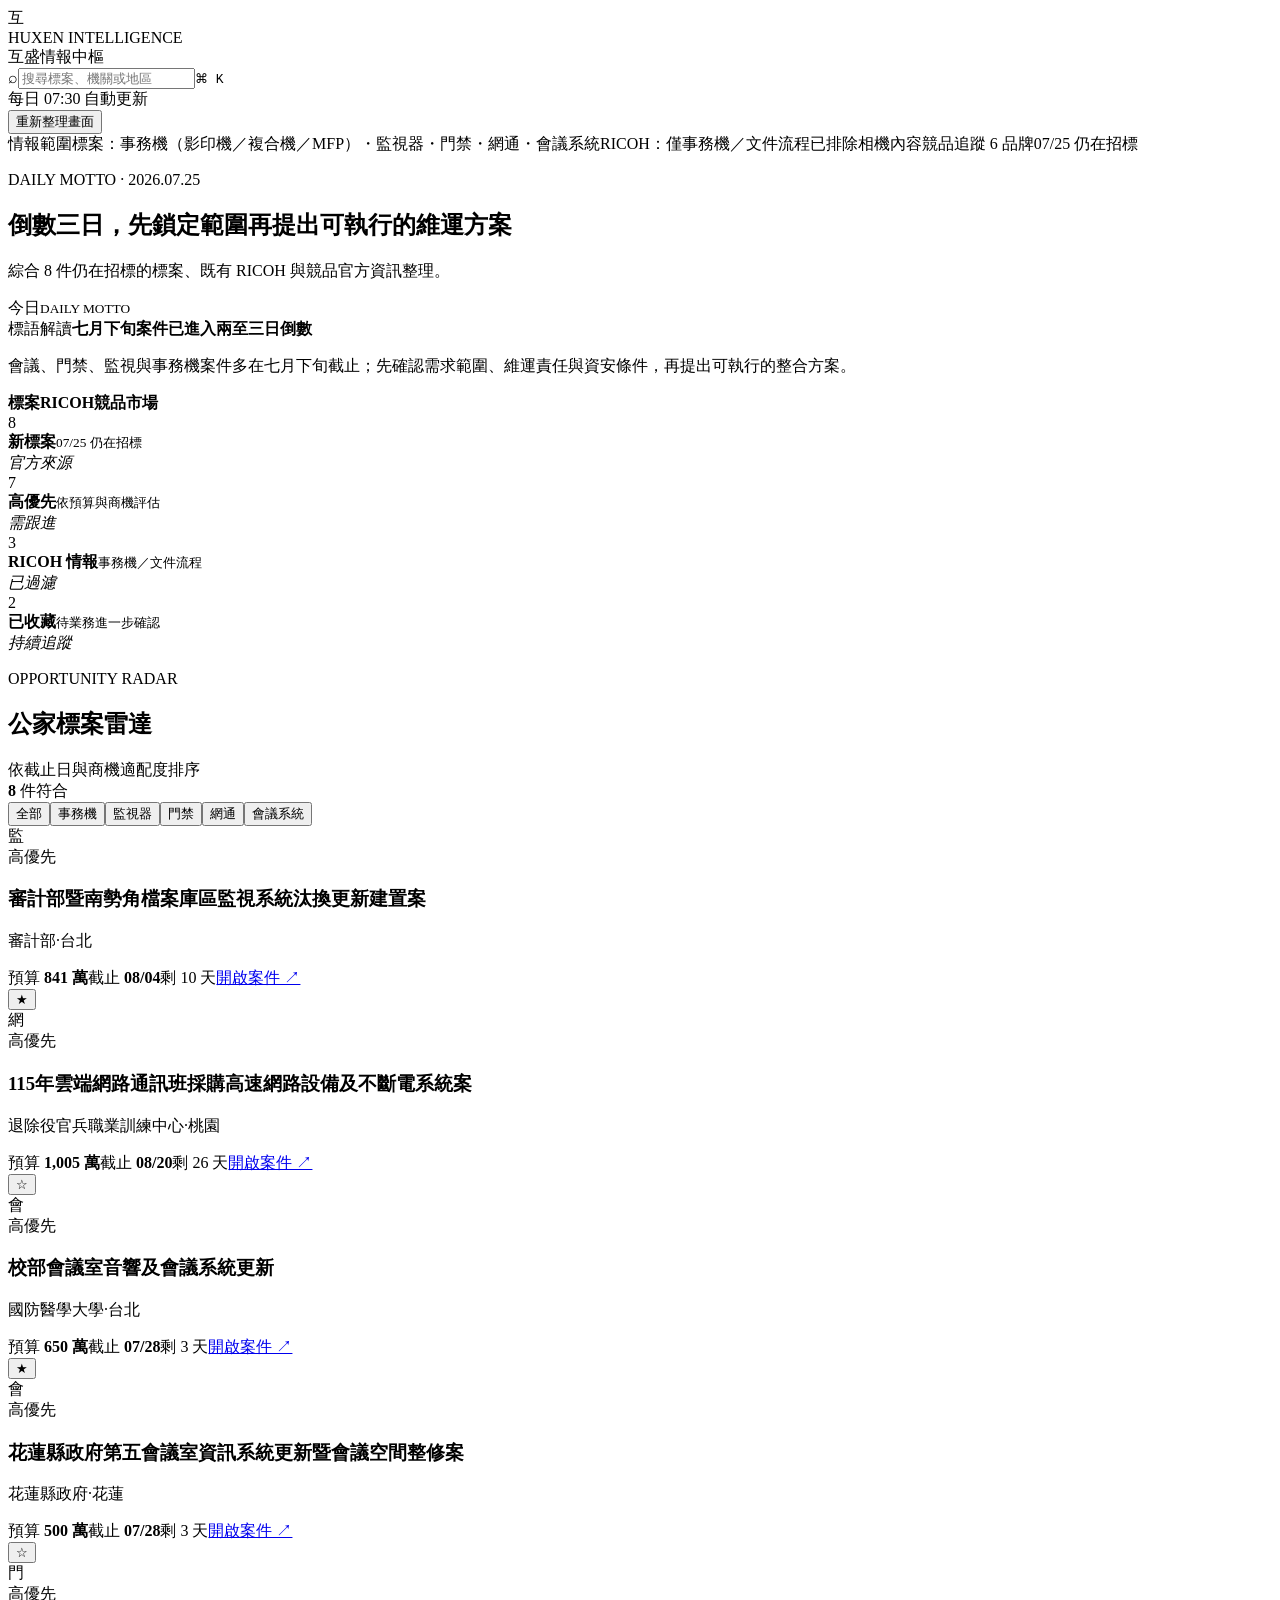
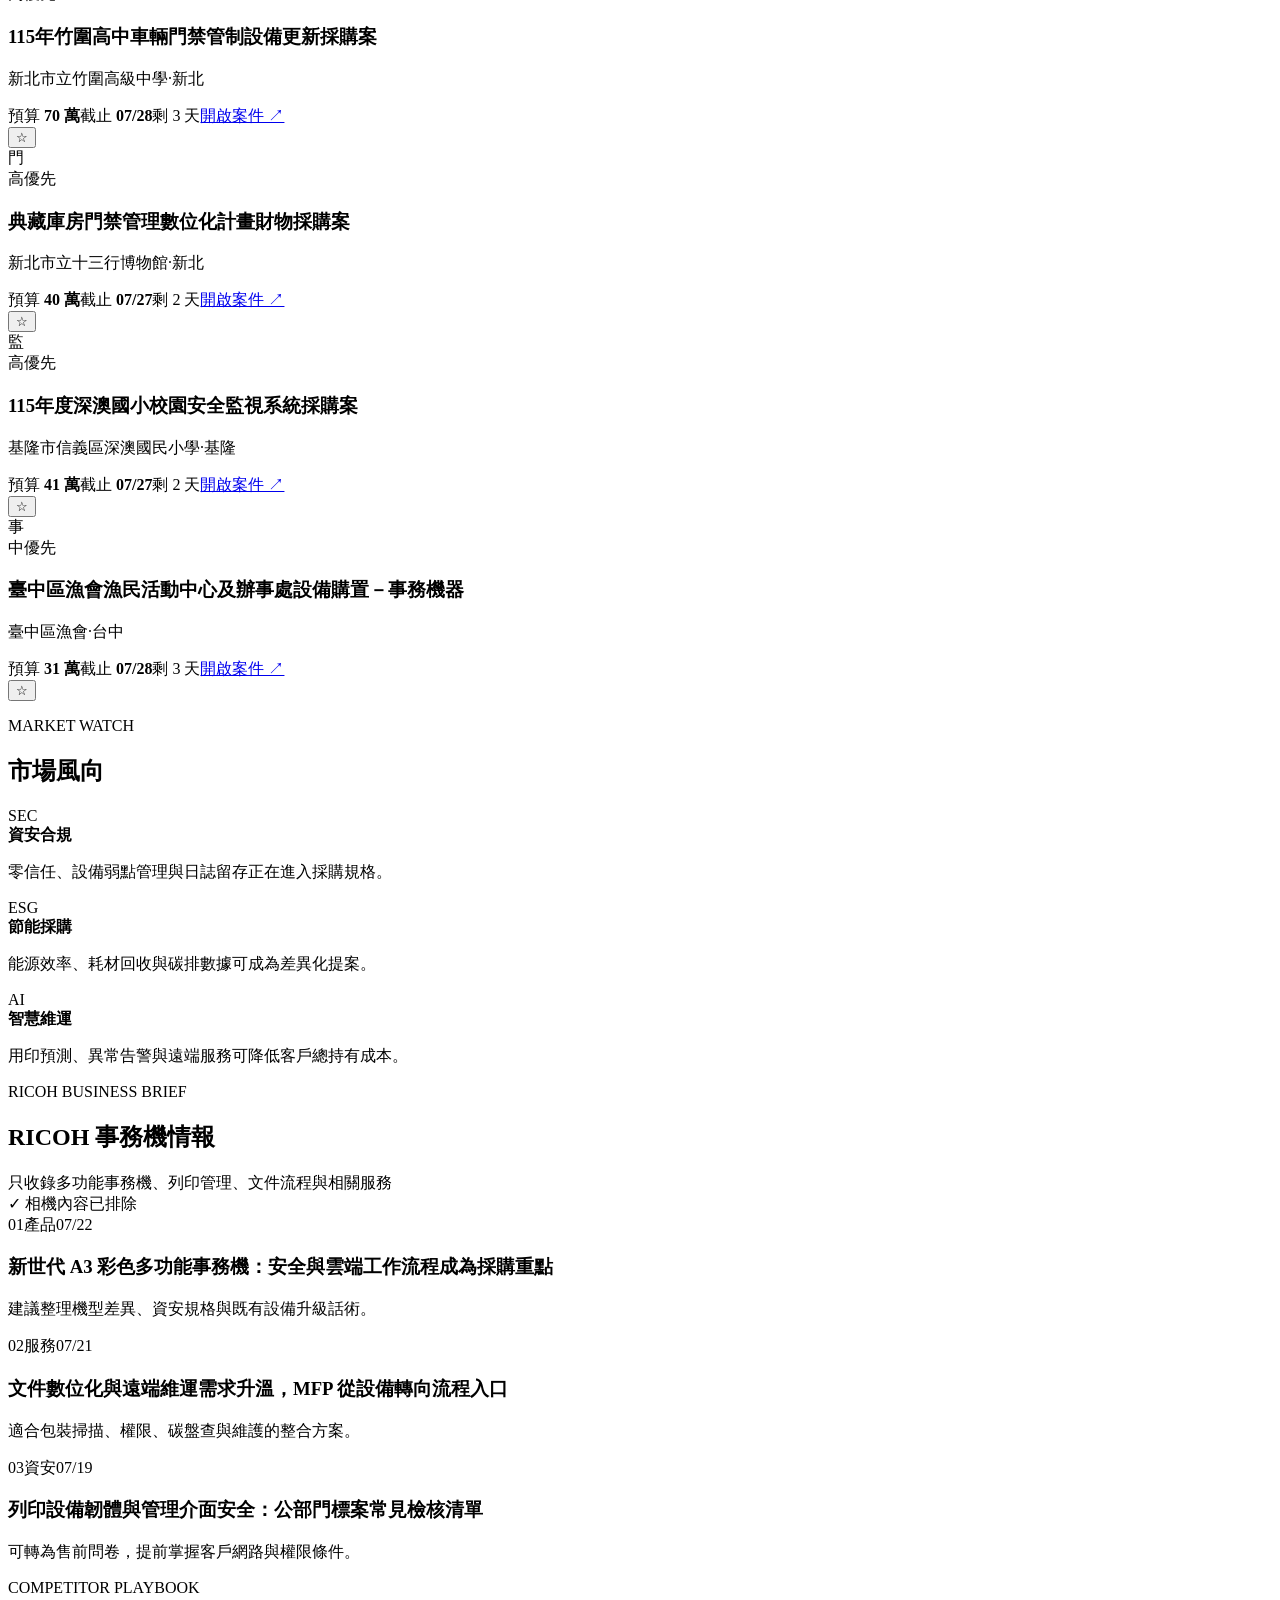
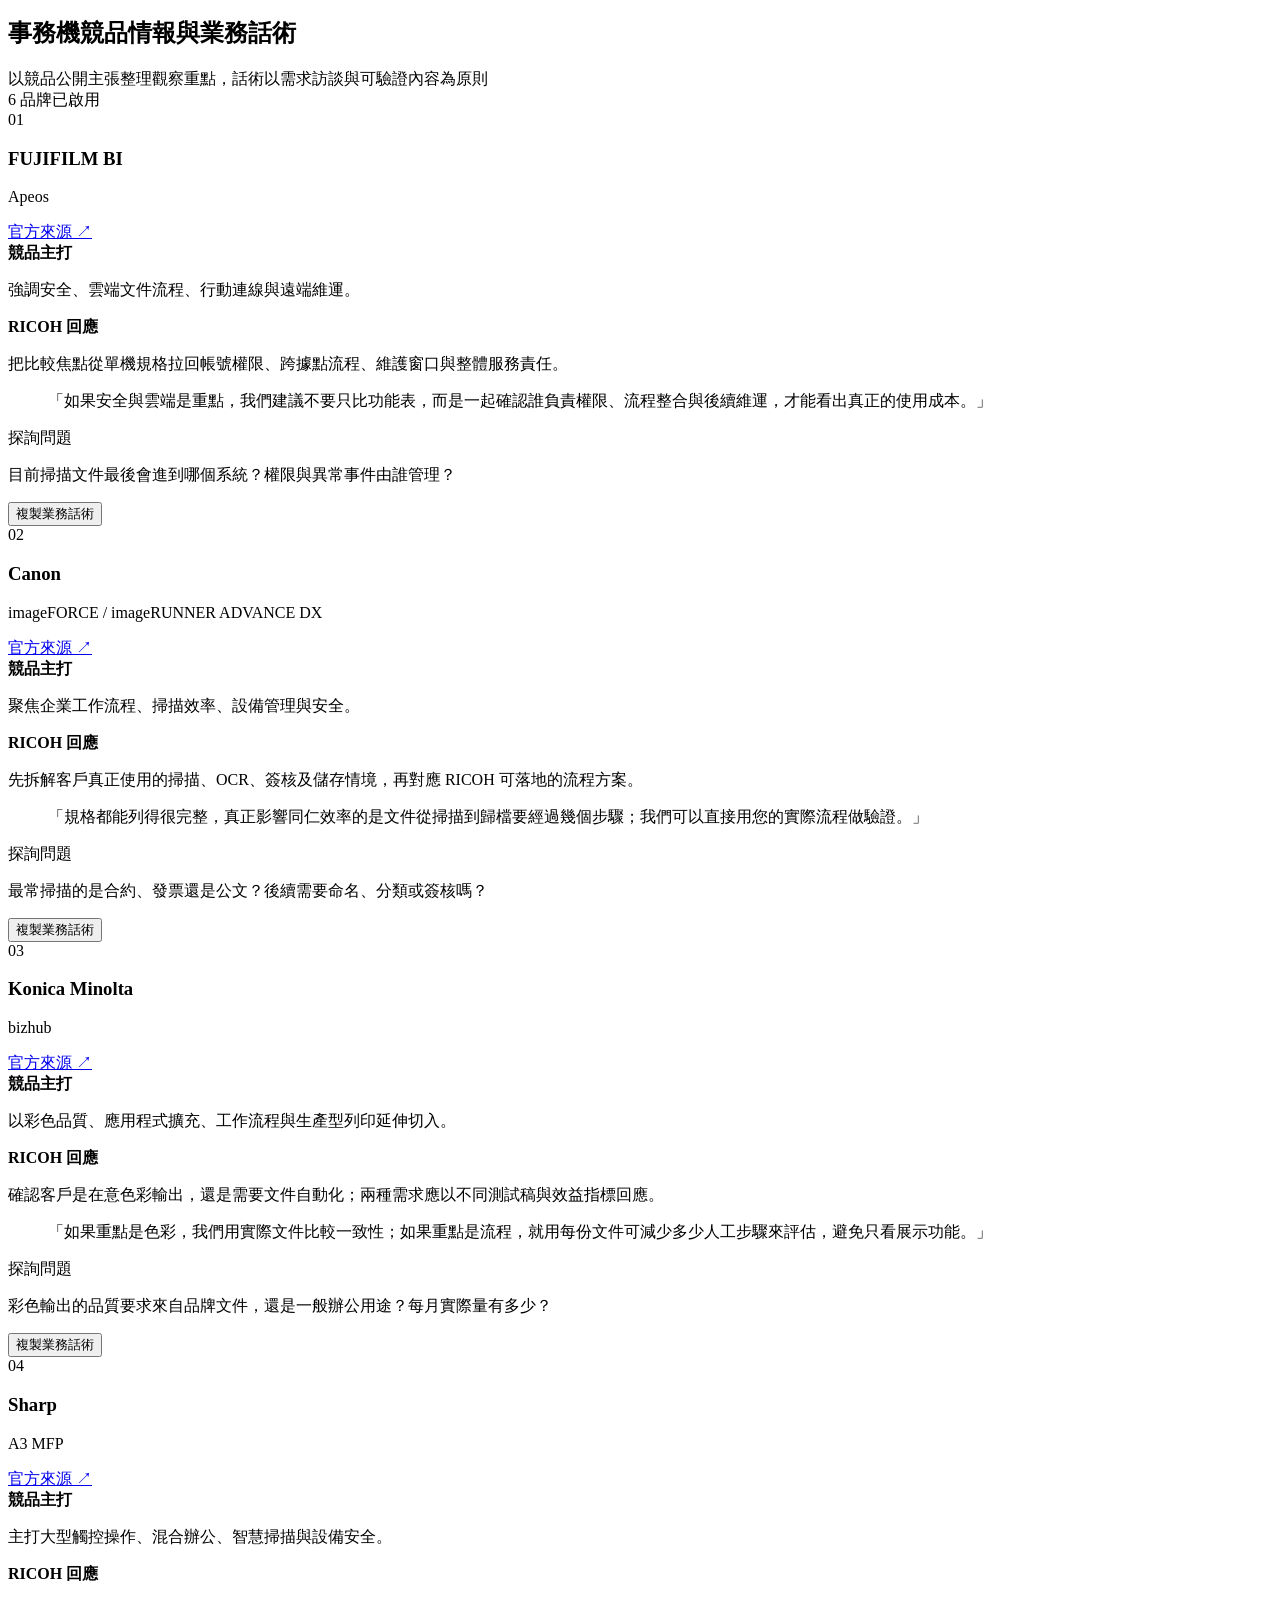
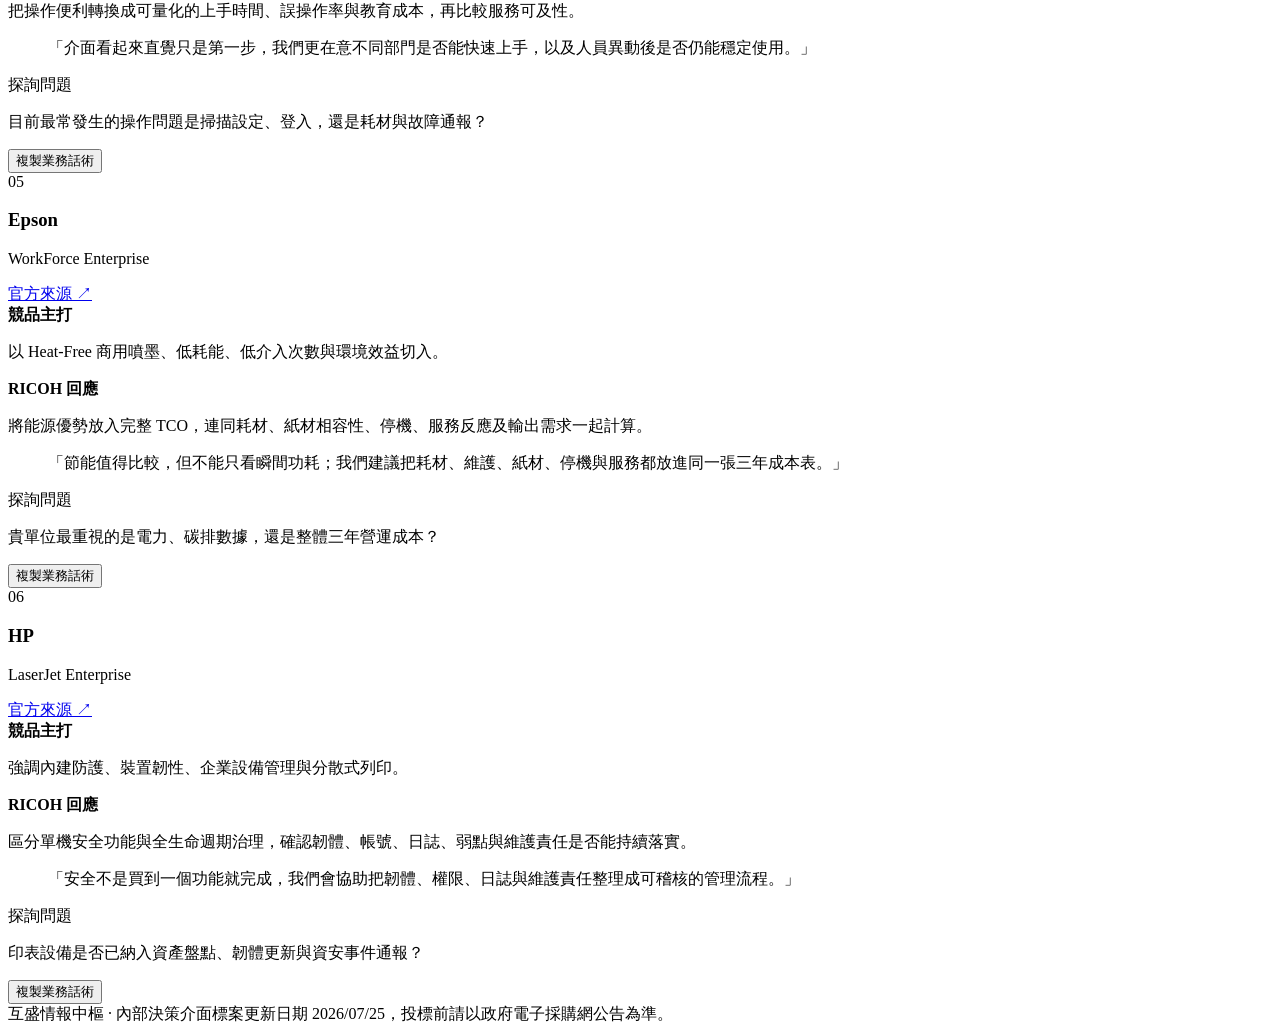
==== commit 1e624031: "chore: publish intelligence update for 2026-07-25" ====
--- a/index.html
+++ b/index.html
@@ -1 +1 @@
-<!DOCTYPE html><html lang="zh-Hant"><head><meta charSet="utf-8"/><meta name="viewport" content="width=device-width, initial-scale=1"/><link rel="stylesheet" href="/huxen-intelligence-hub-public/_next/static/chunks/03r8g4x-x0bbc.css" data-precedence="next"/><link rel="preload" as="script" fetchPriority="low" href="/huxen-intelligence-hub-public/_next/static/chunks/0ht900cau6_ur.js"/><script src="/huxen-intelligence-hub-public/_next/static/chunks/07oyzpe2jwaz_.js" async=""></script><script src="/huxen-intelligence-hub-public/_next/static/chunks/07lhk_q6pmm3r.js" async=""></script><script src="/huxen-intelligence-hub-public/_next/static/chunks/turbopack-09..~1h9e2lk4.js" async=""></script><script src="/huxen-intelligence-hub-public/_next/static/chunks/0dbhjjzl8qfwv.js" async=""></script><script src="/huxen-intelligence-hub-public/_next/static/chunks/09thrx6h8ng7x.js" async=""></script><title>互盛情報中樞｜標案與 OA 商機雷達</title><meta name="description" content="整合公家標案、RICOH 事務機情報與市場行動建議的互盛內部情報介面。"/><link rel="icon" href="/huxen-intelligence-hub-public/icon.png?icon.122ih8uqq7kpv.png" sizes="512x512" type="image/png"/><link rel="apple-touch-icon" href="/huxen-intelligence-hub-public/apple-icon.png?apple-icon.122ih8uqq7kpv.png" sizes="512x512" type="image/png"/><script src="/huxen-intelligence-hub-public/_next/static/chunks/03~yq9q893hmn.js" noModule=""></script></head><body><div hidden=""><!--$--><!--/$--></div><main><header class="topbar"><div class="brand-lockup"><div class="brand-mark">互</div><div><div class="eyebrow">HUXEN INTELLIGENCE</div><div class="brand-title">互盛情報中樞</div></div></div><div class="top-actions"><label class="search" aria-label="搜尋情報"><span>⌕</span><input placeholder="搜尋標案、機關或地區" value=""/><kbd>⌘ K</kbd></label><div class="sync-state"><i></i>每日 07:30 自動更新</div><button class="refresh-button">重新整理畫面</button></div></header><div class="status-strip"><span class="status-label">情報範圍</span><span>標案：事務機（影印機／複合機／MFP）・監視器・門禁・網通・會議系統</span><span class="divider"></span><span>RICOH：僅事務機／文件流程</span><span class="exclude">已排除相機內容</span><span class="competitor-count">競品追蹤 6 品牌</span><span class="demo-badge">07/24 仍在招標</span></div><section class="hero"><div><p class="section-kicker">DAILY MOTTO · 2026.07.24</p><h1><span class="hero-line hero-line-dark">把握七月下旬截止案</span><span class="hero-line">先把服務條件說清楚</span></h1><p class="hero-copy">綜合 8 件仍在招標的標案、既有 RICOH 與競品官方資訊整理。</p></div><div class="hero-signal" aria-hidden="true"><div class="signal-orbit orbit-one"></div><div class="signal-orbit orbit-two"></div><div class="signal-core"><span class="signal-word">今日</span><small>DAILY MOTTO</small></div></div><aside class="today-focus"><span>標語解讀</span><strong>四日內截止案件，先確認服務與維運範圍</strong><p>會議、門禁、監視與事務機案件多在七月下旬截止；先確認需求範圍、維運責任與資安條件，再提出可執行的整合方案。</p><div class="motto-sources"><b>標案</b><b>RICOH</b><b>競品</b><b>市場</b></div></aside></section><section class="metrics" aria-label="情報摘要"><article><span class="metric-number">8</span><div><b>新標案</b><small>07/24 仍在招標</small></div><em class="up">官方來源</em></article><article><span class="metric-number">7</span><div><b>高優先</b><small>依預算與商機評估</small></div><em>需跟進</em></article><article><span class="metric-number">3</span><div><b>RICOH 情報</b><small>事務機／文件流程</small></div><em class="safe">已過濾</em></article><article><span class="metric-number">2</span><div><b>已收藏</b><small>待業務進一步確認</small></div><em>持續追蹤</em></article></section><div class="dashboard-grid"><section class="panel tenders-panel"><div class="panel-heading"><div><p class="section-kicker">OPPORTUNITY RADAR</p><h2>公家標案雷達</h2><span>依截止日與商機適配度排序</span></div><div class="result-count"><b>8</b> 件符合</div></div><div class="filters" role="group" aria-label="標案分類"><button class="all active">全部</button><button class="oa ">事務機</button><button class="camera ">監視器</button><button class="access ">門禁</button><button class="network ">網通</button><button class="meeting ">會議系統</button></div><div class="tender-list"><article class="tender-row"><div class="category-icon camera">監</div><div class="tender-main"><div class="tender-title-line"><span class="priority high">高<!-- -->優先</span><h3>審計部暨南勢角檔案庫區監視系統汰換更新建置案</h3></div><p>審計部<span>·</span>台北</p><div class="tender-meta"><span>預算 <b>841 萬</b></span><span>截止 <b>08/04</b></span><span class="">剩 <!-- -->11<!-- --> 天</span><a href="https://web.pcc.gov.tw/tps/QueryTender/query/searchTenderDetail?pkPmsMain=NzEyODEwMzk" target="_blank" rel="noreferrer" aria-label="直接開啟政府電子採購網案件 審計部暨南勢角檔案庫區監視系統汰換更新建置案">開啟案件 ↗</a></div></div><button class="save-button saved" aria-label="取消收藏審計部暨南勢角檔案庫區監視系統汰換更新建置案">★</button></article><article class="tender-row"><div class="category-icon network">網</div><div class="tender-main"><div class="tender-title-line"><span class="priority high">高<!-- -->優先</span><h3>115年雲端網路通訊班採購高速網路設備及不斷電系統案</h3></div><p>退除役官兵職業訓練中心<span>·</span>桃園</p><div class="tender-meta"><span>預算 <b>1,005 萬</b></span><span>截止 <b>08/20</b></span><span class="">剩 <!-- -->27<!-- --> 天</span><a href="https://web.pcc.gov.tw/tps/QueryTender/query/searchTenderDetail?pkPmsMain=NzEyODA0OTY" target="_blank" rel="noreferrer" aria-label="直接開啟政府電子採購網案件 115年雲端網路通訊班採購高速網路設備及不斷電系統案">開啟案件 ↗</a></div></div><button class="save-button " aria-label="收藏115年雲端網路通訊班採購高速網路設備及不斷電系統案">☆</button></article><article class="tender-row"><div class="category-icon meeting">會</div><div class="tender-main"><div class="tender-title-line"><span class="priority high">高<!-- -->優先</span><h3>校部會議室音響及會議系統更新</h3></div><p>國防醫學大學<span>·</span>台北</p><div class="tender-meta"><span>預算 <b>650 萬</b></span><span>截止 <b>07/28</b></span><span class="urgent">剩 <!-- -->4<!-- --> 天</span><a href="https://web.pcc.gov.tw/tps/QueryTender/query/searchTenderDetail?pkPmsMain=NzEyNzgxMTE" target="_blank" rel="noreferrer" aria-label="直接開啟政府電子採購網案件 校部會議室音響及會議系統更新">開啟案件 ↗</a></div></div><button class="save-button saved" aria-label="取消收藏校部會議室音響及會議系統更新">★</button></article><article class="tender-row"><div class="category-icon meeting">會</div><div class="tender-main"><div class="tender-title-line"><span class="priority high">高<!-- -->優先</span><h3>花蓮縣政府第五會議室資訊系統更新暨會議空間整修案</h3></div><p>花蓮縣政府<span>·</span>花蓮</p><div class="tender-meta"><span>預算 <b>500 萬</b></span><span>截止 <b>07/28</b></span><span class="urgent">剩 <!-- -->4<!-- --> 天</span><a href="https://web.pcc.gov.tw/tps/QueryTender/query/searchTenderDetail?pkPmsMain=NzEyNzc5ODk" target="_blank" rel="noreferrer" aria-label="直接開啟政府電子採購網案件 花蓮縣政府第五會議室資訊系統更新暨會議空間整修案">開啟案件 ↗</a></div></div><button class="save-button " aria-label="收藏花蓮縣政府第五會議室資訊系統更新暨會議空間整修案">☆</button></article><article class="tender-row"><div class="category-icon access">門</div><div class="tender-main"><div class="tender-title-line"><span class="priority high">高<!-- -->優先</span><h3>115年竹圍高中車輛門禁管制設備更新採購案</h3></div><p>新北市立竹圍高級中學<span>·</span>新北</p><div class="tender-meta"><span>預算 <b>70 萬</b></span><span>截止 <b>07/28</b></span><span class="urgent">剩 <!-- -->4<!-- --> 天</span><a href="https://web.pcc.gov.tw/tps/QueryTender/query/searchTenderDetail?pkPmsMain=NzEyODEwOTE" target="_blank" rel="noreferrer" aria-label="直接開啟政府電子採購網案件 115年竹圍高中車輛門禁管制設備更新採購案">開啟案件 ↗</a></div></div><button class="save-button " aria-label="收藏115年竹圍高中車輛門禁管制設備更新採購案">☆</button></article><article class="tender-row"><div class="category-icon access">門</div><div class="tender-main"><div class="tender-title-line"><span class="priority high">高<!-- -->優先</span><h3>典藏庫房門禁管理數位化計畫財物採購案</h3></div><p>新北市立十三行博物館<span>·</span>新北</p><div class="tender-meta"><span>預算 <b>40 萬</b></span><span>截止 <b>07/27</b></span><span class="urgent">剩 <!-- -->3<!-- --> 天</span><a href="https://web.pcc.gov.tw/tps/QueryTender/query/searchTenderDetail?pkPmsMain=NzEyODEzMDI" target="_blank" rel="noreferrer" aria-label="直接開啟政府電子採購網案件 典藏庫房門禁管理數位化計畫財物採購案">開啟案件 ↗</a></div></div><button class="save-button " aria-label="收藏典藏庫房門禁管理數位化計畫財物採購案">☆</button></article><article class="tender-row"><div class="category-icon camera">監</div><div class="tender-main"><div class="tender-title-line"><span class="priority high">高<!-- -->優先</span><h3>115年度深澳國小校園安全監視系統採購案</h3></div><p>基隆市信義區深澳國民小學<span>·</span>基隆</p><div class="tender-meta"><span>預算 <b>41 萬</b></span><span>截止 <b>07/27</b></span><span class="urgent">剩 <!-- -->3<!-- --> 天</span><a href="https://web.pcc.gov.tw/tps/QueryTender/query/searchTenderDetail?pkPmsMain=NzEyNzk1NzY" target="_blank" rel="noreferrer" aria-label="直接開啟政府電子採購網案件 115年度深澳國小校園安全監視系統採購案">開啟案件 ↗</a></div></div><button class="save-button " aria-label="收藏115年度深澳國小校園安全監視系統採購案">☆</button></article><article class="tender-row"><div class="category-icon oa">事</div><div class="tender-main"><div class="tender-title-line"><span class="priority ">中<!-- -->優先</span><h3>臺中區漁會漁民活動中心及辦事處設備購置－事務機器</h3></div><p>臺中區漁會<span>·</span>台中</p><div class="tender-meta"><span>預算 <b>31 萬</b></span><span>截止 <b>07/28</b></span><span class="urgent">剩 <!-- -->4<!-- --> 天</span><a href="https://web.pcc.gov.tw/tps/QueryTender/query/searchTenderDetail?pkPmsMain=NzEyODEwNTM" target="_blank" rel="noreferrer" aria-label="直接開啟政府電子採購網案件 臺中區漁會漁民活動中心及辦事處設備購置－事務機器">開啟案件 ↗</a></div></div><button class="save-button " aria-label="收藏臺中區漁會漁民活動中心及辦事處設備購置－事務機器">☆</button></article></div></section><aside class="right-rail"><section class="panel watch-panel"><div class="panel-heading compact"><div><p class="section-kicker">MARKET WATCH</p><h2>市場風向</h2></div></div><article class="trend red"><span>SEC</span><div><b>資安合規</b><p>零信任、設備弱點管理與日誌留存正在進入採購規格。</p></div></article><article class="trend green"><span>ESG</span><div><b>節能採購</b><p>能源效率、耗材回收與碳排數據可成為差異化提案。</p></div></article><article class="trend blue"><span>AI</span><div><b>智慧維運</b><p>用印預測、異常告警與遠端服務可降低客戶總持有成本。</p></div></article></section></aside></div><section class="panel ricoh-panel"><div class="panel-heading"><div><p class="section-kicker">RICOH BUSINESS BRIEF</p><h2>RICOH 事務機情報</h2><span>只收錄多功能事務機、列印管理、文件流程與相關服務</span></div><span class="filter-proof">✓ 相機內容已排除</span></div><div class="news-grid"><article class="news-card"><div class="news-top"><span class="news-index">0<!-- -->1</span><span class="news-tag">產品</span><time>07/22</time></div><h3>新世代 A3 彩色多功能事務機：安全與雲端工作流程成為採購重點</h3><p>建議整理機型差異、資安規格與既有設備升級話術。</p></article><article class="news-card"><div class="news-top"><span class="news-index">0<!-- -->2</span><span class="news-tag">服務</span><time>07/21</time></div><h3>文件數位化與遠端維運需求升溫，MFP 從設備轉向流程入口</h3><p>適合包裝掃描、權限、碳盤查與維護的整合方案。</p></article><article class="news-card"><div class="news-top"><span class="news-index">0<!-- -->3</span><span class="news-tag">資安</span><time>07/19</time></div><h3>列印設備韌體與管理介面安全：公部門標案常見檢核清單</h3><p>可轉為售前問卷，提前掌握客戶網路與權限條件。</p></article></div></section><section class="panel competitor-panel"><div class="panel-heading"><div><p class="section-kicker">COMPETITOR PLAYBOOK</p><h2>事務機競品情報與業務話術</h2><span>以競品公開主張整理觀察重點，話術以需求訪談與可驗證內容為原則</span></div><span class="filter-proof">6 品牌已啟用</span></div><div class="competitor-grid"><article class="competitor-card"><div class="competitor-head"><span>0<!-- -->1</span><div><h3>FUJIFILM BI</h3><p>Apeos</p></div><a href="https://www.fujifilm.com/us/en/business/office-printers" target="_blank" rel="noreferrer">官方來源 ↗</a></div><div class="intel-line"><b>競品主打</b><p>強調安全、雲端文件流程、行動連線與遠端維運。</p></div><div class="intel-line response"><b>RICOH 回應</b><p>把比較焦點從單機規格拉回帳號權限、跨據點流程、維護窗口與整體服務責任。</p></div><blockquote>「<!-- -->如果安全與雲端是重點，我們建議不要只比功能表，而是一起確認誰負責權限、流程整合與後續維運，才能看出真正的使用成本。<!-- -->」</blockquote><div class="question-line"><span>探詢問題</span><p>目前掃描文件最後會進到哪個系統？權限與異常事件由誰管理？</p></div><button class="copy-talk">複製業務話術</button></article><article class="competitor-card"><div class="competitor-head"><span>0<!-- -->2</span><div><h3>Canon</h3><p>imageFORCE / imageRUNNER ADVANCE DX</p></div><a href="https://tw.canon/zh_TW/business/products/search?category=printing&amp;subCategory=multi-functional-devices" target="_blank" rel="noreferrer">官方來源 ↗</a></div><div class="intel-line"><b>競品主打</b><p>聚焦企業工作流程、掃描效率、設備管理與安全。</p></div><div class="intel-line response"><b>RICOH 回應</b><p>先拆解客戶真正使用的掃描、OCR、簽核及儲存情境，再對應 RICOH 可落地的流程方案。</p></div><blockquote>「<!-- -->規格都能列得很完整，真正影響同仁效率的是文件從掃描到歸檔要經過幾個步驟；我們可以直接用您的實際流程做驗證。<!-- -->」</blockquote><div class="question-line"><span>探詢問題</span><p>最常掃描的是合約、發票還是公文？後續需要命名、分類或簽核嗎？</p></div><button class="copy-talk">複製業務話術</button></article><article class="competitor-card"><div class="competitor-head"><span>0<!-- -->3</span><div><h3>Konica Minolta</h3><p>bizhub</p></div><a href="https://www.konicaminolta.com/middleeast2-en/index.html" target="_blank" rel="noreferrer">官方來源 ↗</a></div><div class="intel-line"><b>競品主打</b><p>以彩色品質、應用程式擴充、工作流程與生產型列印延伸切入。</p></div><div class="intel-line response"><b>RICOH 回應</b><p>確認客戶是在意色彩輸出，還是需要文件自動化；兩種需求應以不同測試稿與效益指標回應。</p></div><blockquote>「<!-- -->如果重點是色彩，我們用實際文件比較一致性；如果重點是流程，就用每份文件可減少多少人工步驟來評估，避免只看展示功能。<!-- -->」</blockquote><div class="question-line"><span>探詢問題</span><p>彩色輸出的品質要求來自品牌文件，還是一般辦公用途？每月實際量有多少？</p></div><button class="copy-talk">複製業務話術</button></article><article class="competitor-card"><div class="competitor-head"><span>0<!-- -->4</span><div><h3>Sharp</h3><p>A3 MFP</p></div><a href="https://www.sharp.eu/printers-photocopiers/sharp-a3-range" target="_blank" rel="noreferrer">官方來源 ↗</a></div><div class="intel-line"><b>競品主打</b><p>主打大型觸控操作、混合辦公、智慧掃描與設備安全。</p></div><div class="intel-line response"><b>RICOH 回應</b><p>把操作便利轉換成可量化的上手時間、誤操作率與教育成本，再比較服務可及性。</p></div><blockquote>「<!-- -->介面看起來直覺只是第一步，我們更在意不同部門是否能快速上手，以及人員異動後是否仍能穩定使用。<!-- -->」</blockquote><div class="question-line"><span>探詢問題</span><p>目前最常發生的操作問題是掃描設定、登入，還是耗材與故障通報？</p></div><button class="copy-talk">複製業務話術</button></article><article class="competitor-card"><div class="competitor-head"><span>0<!-- -->5</span><div><h3>Epson</h3><p>WorkForce Enterprise</p></div><a href="https://epson.com/office-printers" target="_blank" rel="noreferrer">官方來源 ↗</a></div><div class="intel-line"><b>競品主打</b><p>以 Heat-Free 商用噴墨、低耗能、低介入次數與環境效益切入。</p></div><div class="intel-line response"><b>RICOH 回應</b><p>將能源優勢放入完整 TCO，連同耗材、紙材相容性、停機、服務反應及輸出需求一起計算。</p></div><blockquote>「<!-- -->節能值得比較，但不能只看瞬間功耗；我們建議把耗材、維護、紙材、停機與服務都放進同一張三年成本表。<!-- -->」</blockquote><div class="question-line"><span>探詢問題</span><p>貴單位最重視的是電力、碳排數據，還是整體三年營運成本？</p></div><button class="copy-talk">複製業務話術</button></article><article class="competitor-card"><div class="competitor-head"><span>0<!-- -->6</span><div><h3>HP</h3><p>LaserJet Enterprise</p></div><a href="https://www.hp.com/us-en/printers/enterprise-printers.html" target="_blank" rel="noreferrer">官方來源 ↗</a></div><div class="intel-line"><b>競品主打</b><p>強調內建防護、裝置韌性、企業設備管理與分散式列印。</p></div><div class="intel-line response"><b>RICOH 回應</b><p>區分單機安全功能與全生命週期治理，確認韌體、帳號、日誌、弱點與維護責任是否能持續落實。</p></div><blockquote>「<!-- -->安全不是買到一個功能就完成，我們會協助把韌體、權限、日誌與維護責任整理成可稽核的管理流程。<!-- -->」</blockquote><div class="question-line"><span>探詢問題</span><p>印表設備是否已納入資產盤點、韌體更新與資安事件通報？</p></div><button class="copy-talk">複製業務話術</button></article></div></section><footer><span>互盛情報中樞 · 內部決策介面</span><span>標案更新日期 2026/07/24，投標前請以政府電子採購網公告為準。</span></footer></main><!--$--><!--/$--><script src="/huxen-intelligence-hub-public/_next/static/chunks/0ht900cau6_ur.js" id="_R_" async=""></script><script>(self.__next_f=self.__next_f||[]).push([0])</script><script>self.__next_f.push([1,"1:\"$Sreact.fragment\"\n2:I[39756,[\"/huxen-intelligence-hub-public/_next/static/chunks/0dbhjjzl8qfwv.js\"],\"default\"]\n3:I[37457,[\"/huxen-intelligence-hub-public/_next/static/chunks/0dbhjjzl8qfwv.js\"],\"default\"]\n4:I[47257,[\"/huxen-intelligence-hub-public/_next/static/chunks/0dbhjjzl8qfwv.js\"],\"ClientPageRoot\"]\n5:I[31713,[\"/huxen-intelligence-hub-public/_next/static/chunks/0dbhjjzl8qfwv.js\",\"/huxen-intelligence-hub-public/_next/static/chunks/09thrx6h8ng7x.js\"],\"default\"]\n8:I[97367,[\"/huxen-intelligence-hub-public/_next/static/chunks/0dbhjjzl8qfwv.js\"],\"OutletBoundary\"]\n9:\"$Sreact.suspense\"\nb:I[97367,[\"/huxen-intelligence-hub-public/_next/static/chunks/0dbhjjzl8qfwv.js\"],\"ViewportBoundary\"]\nd:I[97367,[\"/huxen-intelligence-hub-public/_next/static/chunks/0dbhjjzl8qfwv.js\"],\"MetadataBoundary\"]\nf:I[68027,[\"/huxen-intelligence-hub-public/_next/static/chunks/0dbhjjzl8qfwv.js\"],\"default\",1]\n:HL[\"/huxen-intelligence-hub-public/_next/static/chunks/03r8g4x-x0bbc.css\",\"style\"]\n"])</script><script>self.__next_f.push([1,"0:{\"P\":null,\"c\":[\"\",\"\"],\"q\":\"\",\"i\":false,\"f\":[[[\"\",{\"children\":[\"__PAGE__\",{}]},\"$undefined\",\"$undefined\",16],[[\"$\",\"$1\",\"c\",{\"children\":[[[\"$\",\"link\",\"0\",{\"rel\":\"stylesheet\",\"href\":\"/huxen-intelligence-hub-public/_next/static/chunks/03r8g4x-x0bbc.css\",\"precedence\":\"next\",\"crossOrigin\":\"$undefined\",\"nonce\":\"$undefined\"}],[\"$\",\"script\",\"script-0\",{\"src\":\"/huxen-intelligence-hub-public/_next/static/chunks/0dbhjjzl8qfwv.js\",\"async\":true,\"nonce\":\"$undefined\"}]],[\"$\",\"html\",null,{\"lang\":\"zh-Hant\",\"children\":[\"$\",\"body\",null,{\"children\":[\"$\",\"$L2\",null,{\"parallelRouterKey\":\"children\",\"error\":\"$undefined\",\"errorStyles\":\"$undefined\",\"errorScripts\":\"$undefined\",\"template\":[\"$\",\"$L3\",null,{}],\"templateStyles\":\"$undefined\",\"templateScripts\":\"$undefined\",\"notFound\":[[[\"$\",\"title\",null,{\"children\":\"404: This page could not be found.\"}],[\"$\",\"div\",null,{\"style\":{\"fontFamily\":\"system-ui,\\\"Segoe UI\\\",Roboto,Helvetica,Arial,sans-serif,\\\"Apple Color Emoji\\\",\\\"Segoe UI Emoji\\\"\",\"height\":\"100vh\",\"textAlign\":\"center\",\"display\":\"flex\",\"flexDirection\":\"column\",\"alignItems\":\"center\",\"justifyContent\":\"center\"},\"children\":[\"$\",\"div\",null,{\"children\":[[\"$\",\"style\",null,{\"dangerouslySetInnerHTML\":{\"__html\":\"body{color:#000;background:#fff;margin:0}.next-error-h1{border-right:1px solid rgba(0,0,0,.3)}@media (prefers-color-scheme:dark){body{color:#fff;background:#000}.next-error-h1{border-right:1px solid rgba(255,255,255,.3)}}\"}}],[\"$\",\"h1\",null,{\"className\":\"next-error-h1\",\"style\":{\"display\":\"inline-block\",\"margin\":\"0 20px 0 0\",\"padding\":\"0 23px 0 0\",\"fontSize\":24,\"fontWeight\":500,\"verticalAlign\":\"top\",\"lineHeight\":\"49px\"},\"children\":404}],[\"$\",\"div\",null,{\"style\":{\"display\":\"inline-block\"},\"children\":[\"$\",\"h2\",null,{\"style\":{\"fontSize\":14,\"fontWeight\":400,\"lineHeight\":\"49px\",\"margin\":0},\"children\":\"This page could not be found.\"}]}]]}]}]],[]],\"forbidden\":\"$undefined\",\"unauthorized\":\"$undefined\"}]}]}]]}],{\"children\":[[\"$\",\"$1\",\"c\",{\"children\":[[\"$\",\"$L4\",null,{\"Component\":\"$5\",\"serverProvidedParams\":{\"searchParams\":{},\"params\":{},\"promises\":[\"$@6\",\"$@7\"]}}],[[\"$\",\"script\",\"script-0\",{\"src\":\"/huxen-intelligence-hub-public/_next/static/chunks/09thrx6h8ng7x.js\",\"async\":true,\"nonce\":\"$undefined\"}]],[\"$\",\"$L8\",null,{\"children\":[\"$\",\"$9\",null,{\"name\":\"Next.MetadataOutlet\",\"children\":\"$@a\"}]}]]}],{},null,false,null]},null,false,null],[\"$\",\"$1\",\"h\",{\"children\":[null,[\"$\",\"$Lb\",null,{\"children\":\"$Lc\"}],[\"$\",\"div\",null,{\"hidden\":true,\"children\":[\"$\",\"$Ld\",null,{\"children\":[\"$\",\"$9\",null,{\"name\":\"Next.Metadata\",\"children\":\"$Le\"}]}]}],null]}],false]],\"m\":\"$undefined\",\"G\":[\"$f\",[[\"$\",\"link\",\"0\",{\"rel\":\"stylesheet\",\"href\":\"/huxen-intelligence-hub-public/_next/static/chunks/03r8g4x-x0bbc.css\",\"precedence\":\"next\",\"crossOrigin\":\"$undefined\",\"nonce\":\"$undefined\"}]]],\"S\":true,\"h\":null,\"s\":\"$undefined\",\"l\":\"$undefined\",\"p\":\"$undefined\",\"d\":\"$undefined\",\"b\":\"7bMUnrqdK0YoQ_Cwek8NG\"}\n"])</script><script>self.__next_f.push([1,"6:{}\n7:\"$0:f:0:1:1:children:0:props:children:0:props:serverProvidedParams:params\"\n"])</script><script>self.__next_f.push([1,"c:[[\"$\",\"meta\",\"0\",{\"charSet\":\"utf-8\"}],[\"$\",\"meta\",\"1\",{\"name\":\"viewport\",\"content\":\"width=device-width, initial-scale=1\"}]]\n"])</script><script>self.__next_f.push([1,"10:I[27201,[\"/huxen-intelligence-hub-public/_next/static/chunks/0dbhjjzl8qfwv.js\"],\"IconMark\"]\na:null\ne:[[\"$\",\"title\",\"0\",{\"children\":\"互盛情報中樞｜標案與 OA 商機雷達\"}],[\"$\",\"meta\",\"1\",{\"name\":\"description\",\"content\":\"整合公家標案、RICOH 事務機情報與市場行動建議的互盛內部情報介面。\"}],[\"$\",\"link\",\"2\",{\"rel\":\"icon\",\"href\":\"/huxen-intelligence-hub-public/icon.png?icon.122ih8uqq7kpv.png\",\"sizes\":\"512x512\",\"type\":\"image/png\"}],[\"$\",\"link\",\"3\",{\"rel\":\"apple-touch-icon\",\"href\":\"/huxen-intelligence-hub-public/apple-icon.png?apple-icon.122ih8uqq7kpv.png\",\"sizes\":\"512x512\",\"type\":\"image/png\"}],[\"$\",\"$L10\",\"4\",{}]]\n"])</script></body></html>+<!DOCTYPE html><html lang="zh-Hant"><head><meta charSet="utf-8"/><meta name="viewport" content="width=device-width, initial-scale=1"/><link rel="stylesheet" href="/huxen-intelligence-hub-public/_next/static/chunks/03r8g4x-x0bbc.css" data-precedence="next"/><link rel="preload" as="script" fetchPriority="low" href="/huxen-intelligence-hub-public/_next/static/chunks/0ht900cau6_ur.js"/><script src="/huxen-intelligence-hub-public/_next/static/chunks/07oyzpe2jwaz_.js" async=""></script><script src="/huxen-intelligence-hub-public/_next/static/chunks/07lhk_q6pmm3r.js" async=""></script><script src="/huxen-intelligence-hub-public/_next/static/chunks/turbopack-09..~1h9e2lk4.js" async=""></script><script src="/huxen-intelligence-hub-public/_next/static/chunks/0dbhjjzl8qfwv.js" async=""></script><script src="/huxen-intelligence-hub-public/_next/static/chunks/00qk7wq9wewqi.js" async=""></script><title>互盛情報中樞｜標案與 OA 商機雷達</title><meta name="description" content="整合公家標案、RICOH 事務機情報與市場行動建議的互盛內部情報介面。"/><link rel="icon" href="/huxen-intelligence-hub-public/icon.png?icon.122ih8uqq7kpv.png" sizes="512x512" type="image/png"/><link rel="apple-touch-icon" href="/huxen-intelligence-hub-public/apple-icon.png?apple-icon.122ih8uqq7kpv.png" sizes="512x512" type="image/png"/><script src="/huxen-intelligence-hub-public/_next/static/chunks/03~yq9q893hmn.js" noModule=""></script></head><body><div hidden=""><!--$--><!--/$--></div><main><header class="topbar"><div class="brand-lockup"><div class="brand-mark">互</div><div><div class="eyebrow">HUXEN INTELLIGENCE</div><div class="brand-title">互盛情報中樞</div></div></div><div class="top-actions"><label class="search" aria-label="搜尋情報"><span>⌕</span><input placeholder="搜尋標案、機關或地區" value=""/><kbd>⌘ K</kbd></label><div class="sync-state"><i></i>每日 07:30 自動更新</div><button class="refresh-button">重新整理畫面</button></div></header><div class="status-strip"><span class="status-label">情報範圍</span><span>標案：事務機（影印機／複合機／MFP）・監視器・門禁・網通・會議系統</span><span class="divider"></span><span>RICOH：僅事務機／文件流程</span><span class="exclude">已排除相機內容</span><span class="competitor-count">競品追蹤 6 品牌</span><span class="demo-badge">07/25 仍在招標</span></div><section class="hero"><div><p class="section-kicker">DAILY MOTTO · 2026.07.25</p><h1><span class="hero-line hero-line-dark">倒數三日，先鎖定範圍</span><span class="hero-line">再提出可執行的維運方案</span></h1><p class="hero-copy">綜合 8 件仍在招標的標案、既有 RICOH 與競品官方資訊整理。</p></div><div class="hero-signal" aria-hidden="true"><div class="signal-orbit orbit-one"></div><div class="signal-orbit orbit-two"></div><div class="signal-core"><span class="signal-word">今日</span><small>DAILY MOTTO</small></div></div><aside class="today-focus"><span>標語解讀</span><strong>七月下旬案件已進入兩至三日倒數</strong><p>會議、門禁、監視與事務機案件多在七月下旬截止；先確認需求範圍、維運責任與資安條件，再提出可執行的整合方案。</p><div class="motto-sources"><b>標案</b><b>RICOH</b><b>競品</b><b>市場</b></div></aside></section><section class="metrics" aria-label="情報摘要"><article><span class="metric-number">8</span><div><b>新標案</b><small>07/25 仍在招標</small></div><em class="up">官方來源</em></article><article><span class="metric-number">7</span><div><b>高優先</b><small>依預算與商機評估</small></div><em>需跟進</em></article><article><span class="metric-number">3</span><div><b>RICOH 情報</b><small>事務機／文件流程</small></div><em class="safe">已過濾</em></article><article><span class="metric-number">2</span><div><b>已收藏</b><small>待業務進一步確認</small></div><em>持續追蹤</em></article></section><div class="dashboard-grid"><section class="panel tenders-panel"><div class="panel-heading"><div><p class="section-kicker">OPPORTUNITY RADAR</p><h2>公家標案雷達</h2><span>依截止日與商機適配度排序</span></div><div class="result-count"><b>8</b> 件符合</div></div><div class="filters" role="group" aria-label="標案分類"><button class="all active">全部</button><button class="oa ">事務機</button><button class="camera ">監視器</button><button class="access ">門禁</button><button class="network ">網通</button><button class="meeting ">會議系統</button></div><div class="tender-list"><article class="tender-row"><div class="category-icon camera">監</div><div class="tender-main"><div class="tender-title-line"><span class="priority high">高<!-- -->優先</span><h3>審計部暨南勢角檔案庫區監視系統汰換更新建置案</h3></div><p>審計部<span>·</span>台北</p><div class="tender-meta"><span>預算 <b>841 萬</b></span><span>截止 <b>08/04</b></span><span class="urgent">剩 <!-- -->10<!-- --> 天</span><a href="https://web.pcc.gov.tw/tps/QueryTender/query/searchTenderDetail?pkPmsMain=NzEyODEwMzk" target="_blank" rel="noreferrer" aria-label="直接開啟政府電子採購網案件 審計部暨南勢角檔案庫區監視系統汰換更新建置案">開啟案件 ↗</a></div></div><button class="save-button saved" aria-label="取消收藏審計部暨南勢角檔案庫區監視系統汰換更新建置案">★</button></article><article class="tender-row"><div class="category-icon network">網</div><div class="tender-main"><div class="tender-title-line"><span class="priority high">高<!-- -->優先</span><h3>115年雲端網路通訊班採購高速網路設備及不斷電系統案</h3></div><p>退除役官兵職業訓練中心<span>·</span>桃園</p><div class="tender-meta"><span>預算 <b>1,005 萬</b></span><span>截止 <b>08/20</b></span><span class="">剩 <!-- -->26<!-- --> 天</span><a href="https://web.pcc.gov.tw/tps/QueryTender/query/searchTenderDetail?pkPmsMain=NzEyODA0OTY" target="_blank" rel="noreferrer" aria-label="直接開啟政府電子採購網案件 115年雲端網路通訊班採購高速網路設備及不斷電系統案">開啟案件 ↗</a></div></div><button class="save-button " aria-label="收藏115年雲端網路通訊班採購高速網路設備及不斷電系統案">☆</button></article><article class="tender-row"><div class="category-icon meeting">會</div><div class="tender-main"><div class="tender-title-line"><span class="priority high">高<!-- -->優先</span><h3>校部會議室音響及會議系統更新</h3></div><p>國防醫學大學<span>·</span>台北</p><div class="tender-meta"><span>預算 <b>650 萬</b></span><span>截止 <b>07/28</b></span><span class="urgent">剩 <!-- -->3<!-- --> 天</span><a href="https://web.pcc.gov.tw/tps/QueryTender/query/searchTenderDetail?pkPmsMain=NzEyNzgxMTE" target="_blank" rel="noreferrer" aria-label="直接開啟政府電子採購網案件 校部會議室音響及會議系統更新">開啟案件 ↗</a></div></div><button class="save-button saved" aria-label="取消收藏校部會議室音響及會議系統更新">★</button></article><article class="tender-row"><div class="category-icon meeting">會</div><div class="tender-main"><div class="tender-title-line"><span class="priority high">高<!-- -->優先</span><h3>花蓮縣政府第五會議室資訊系統更新暨會議空間整修案</h3></div><p>花蓮縣政府<span>·</span>花蓮</p><div class="tender-meta"><span>預算 <b>500 萬</b></span><span>截止 <b>07/28</b></span><span class="urgent">剩 <!-- -->3<!-- --> 天</span><a href="https://web.pcc.gov.tw/tps/QueryTender/query/searchTenderDetail?pkPmsMain=NzEyNzc5ODk" target="_blank" rel="noreferrer" aria-label="直接開啟政府電子採購網案件 花蓮縣政府第五會議室資訊系統更新暨會議空間整修案">開啟案件 ↗</a></div></div><button class="save-button " aria-label="收藏花蓮縣政府第五會議室資訊系統更新暨會議空間整修案">☆</button></article><article class="tender-row"><div class="category-icon access">門</div><div class="tender-main"><div class="tender-title-line"><span class="priority high">高<!-- -->優先</span><h3>115年竹圍高中車輛門禁管制設備更新採購案</h3></div><p>新北市立竹圍高級中學<span>·</span>新北</p><div class="tender-meta"><span>預算 <b>70 萬</b></span><span>截止 <b>07/28</b></span><span class="urgent">剩 <!-- -->3<!-- --> 天</span><a href="https://web.pcc.gov.tw/tps/QueryTender/query/searchTenderDetail?pkPmsMain=NzEyODEwOTE" target="_blank" rel="noreferrer" aria-label="直接開啟政府電子採購網案件 115年竹圍高中車輛門禁管制設備更新採購案">開啟案件 ↗</a></div></div><button class="save-button " aria-label="收藏115年竹圍高中車輛門禁管制設備更新採購案">☆</button></article><article class="tender-row"><div class="category-icon access">門</div><div class="tender-main"><div class="tender-title-line"><span class="priority high">高<!-- -->優先</span><h3>典藏庫房門禁管理數位化計畫財物採購案</h3></div><p>新北市立十三行博物館<span>·</span>新北</p><div class="tender-meta"><span>預算 <b>40 萬</b></span><span>截止 <b>07/27</b></span><span class="urgent">剩 <!-- -->2<!-- --> 天</span><a href="https://web.pcc.gov.tw/tps/QueryTender/query/searchTenderDetail?pkPmsMain=NzEyODEzMDI" target="_blank" rel="noreferrer" aria-label="直接開啟政府電子採購網案件 典藏庫房門禁管理數位化計畫財物採購案">開啟案件 ↗</a></div></div><button class="save-button " aria-label="收藏典藏庫房門禁管理數位化計畫財物採購案">☆</button></article><article class="tender-row"><div class="category-icon camera">監</div><div class="tender-main"><div class="tender-title-line"><span class="priority high">高<!-- -->優先</span><h3>115年度深澳國小校園安全監視系統採購案</h3></div><p>基隆市信義區深澳國民小學<span>·</span>基隆</p><div class="tender-meta"><span>預算 <b>41 萬</b></span><span>截止 <b>07/27</b></span><span class="urgent">剩 <!-- -->2<!-- --> 天</span><a href="https://web.pcc.gov.tw/tps/QueryTender/query/searchTenderDetail?pkPmsMain=NzEyNzk1NzY" target="_blank" rel="noreferrer" aria-label="直接開啟政府電子採購網案件 115年度深澳國小校園安全監視系統採購案">開啟案件 ↗</a></div></div><button class="save-button " aria-label="收藏115年度深澳國小校園安全監視系統採購案">☆</button></article><article class="tender-row"><div class="category-icon oa">事</div><div class="tender-main"><div class="tender-title-line"><span class="priority ">中<!-- -->優先</span><h3>臺中區漁會漁民活動中心及辦事處設備購置－事務機器</h3></div><p>臺中區漁會<span>·</span>台中</p><div class="tender-meta"><span>預算 <b>31 萬</b></span><span>截止 <b>07/28</b></span><span class="urgent">剩 <!-- -->3<!-- --> 天</span><a href="https://web.pcc.gov.tw/tps/QueryTender/query/searchTenderDetail?pkPmsMain=NzEyODEwNTM" target="_blank" rel="noreferrer" aria-label="直接開啟政府電子採購網案件 臺中區漁會漁民活動中心及辦事處設備購置－事務機器">開啟案件 ↗</a></div></div><button class="save-button " aria-label="收藏臺中區漁會漁民活動中心及辦事處設備購置－事務機器">☆</button></article></div></section><aside class="right-rail"><section class="panel watch-panel"><div class="panel-heading compact"><div><p class="section-kicker">MARKET WATCH</p><h2>市場風向</h2></div></div><article class="trend red"><span>SEC</span><div><b>資安合規</b><p>零信任、設備弱點管理與日誌留存正在進入採購規格。</p></div></article><article class="trend green"><span>ESG</span><div><b>節能採購</b><p>能源效率、耗材回收與碳排數據可成為差異化提案。</p></div></article><article class="trend blue"><span>AI</span><div><b>智慧維運</b><p>用印預測、異常告警與遠端服務可降低客戶總持有成本。</p></div></article></section></aside></div><section class="panel ricoh-panel"><div class="panel-heading"><div><p class="section-kicker">RICOH BUSINESS BRIEF</p><h2>RICOH 事務機情報</h2><span>只收錄多功能事務機、列印管理、文件流程與相關服務</span></div><span class="filter-proof">✓ 相機內容已排除</span></div><div class="news-grid"><article class="news-card"><div class="news-top"><span class="news-index">0<!-- -->1</span><span class="news-tag">產品</span><time>07/22</time></div><h3>新世代 A3 彩色多功能事務機：安全與雲端工作流程成為採購重點</h3><p>建議整理機型差異、資安規格與既有設備升級話術。</p></article><article class="news-card"><div class="news-top"><span class="news-index">0<!-- -->2</span><span class="news-tag">服務</span><time>07/21</time></div><h3>文件數位化與遠端維運需求升溫，MFP 從設備轉向流程入口</h3><p>適合包裝掃描、權限、碳盤查與維護的整合方案。</p></article><article class="news-card"><div class="news-top"><span class="news-index">0<!-- -->3</span><span class="news-tag">資安</span><time>07/19</time></div><h3>列印設備韌體與管理介面安全：公部門標案常見檢核清單</h3><p>可轉為售前問卷，提前掌握客戶網路與權限條件。</p></article></div></section><section class="panel competitor-panel"><div class="panel-heading"><div><p class="section-kicker">COMPETITOR PLAYBOOK</p><h2>事務機競品情報與業務話術</h2><span>以競品公開主張整理觀察重點，話術以需求訪談與可驗證內容為原則</span></div><span class="filter-proof">6 品牌已啟用</span></div><div class="competitor-grid"><article class="competitor-card"><div class="competitor-head"><span>0<!-- -->1</span><div><h3>FUJIFILM BI</h3><p>Apeos</p></div><a href="https://www.fujifilm.com/us/en/business/office-printers" target="_blank" rel="noreferrer">官方來源 ↗</a></div><div class="intel-line"><b>競品主打</b><p>強調安全、雲端文件流程、行動連線與遠端維運。</p></div><div class="intel-line response"><b>RICOH 回應</b><p>把比較焦點從單機規格拉回帳號權限、跨據點流程、維護窗口與整體服務責任。</p></div><blockquote>「<!-- -->如果安全與雲端是重點，我們建議不要只比功能表，而是一起確認誰負責權限、流程整合與後續維運，才能看出真正的使用成本。<!-- -->」</blockquote><div class="question-line"><span>探詢問題</span><p>目前掃描文件最後會進到哪個系統？權限與異常事件由誰管理？</p></div><button class="copy-talk">複製業務話術</button></article><article class="competitor-card"><div class="competitor-head"><span>0<!-- -->2</span><div><h3>Canon</h3><p>imageFORCE / imageRUNNER ADVANCE DX</p></div><a href="https://tw.canon/zh_TW/business/products/search?category=printing&amp;subCategory=multi-functional-devices" target="_blank" rel="noreferrer">官方來源 ↗</a></div><div class="intel-line"><b>競品主打</b><p>聚焦企業工作流程、掃描效率、設備管理與安全。</p></div><div class="intel-line response"><b>RICOH 回應</b><p>先拆解客戶真正使用的掃描、OCR、簽核及儲存情境，再對應 RICOH 可落地的流程方案。</p></div><blockquote>「<!-- -->規格都能列得很完整，真正影響同仁效率的是文件從掃描到歸檔要經過幾個步驟；我們可以直接用您的實際流程做驗證。<!-- -->」</blockquote><div class="question-line"><span>探詢問題</span><p>最常掃描的是合約、發票還是公文？後續需要命名、分類或簽核嗎？</p></div><button class="copy-talk">複製業務話術</button></article><article class="competitor-card"><div class="competitor-head"><span>0<!-- -->3</span><div><h3>Konica Minolta</h3><p>bizhub</p></div><a href="https://www.konicaminolta.com/middleeast2-en/index.html" target="_blank" rel="noreferrer">官方來源 ↗</a></div><div class="intel-line"><b>競品主打</b><p>以彩色品質、應用程式擴充、工作流程與生產型列印延伸切入。</p></div><div class="intel-line response"><b>RICOH 回應</b><p>確認客戶是在意色彩輸出，還是需要文件自動化；兩種需求應以不同測試稿與效益指標回應。</p></div><blockquote>「<!-- -->如果重點是色彩，我們用實際文件比較一致性；如果重點是流程，就用每份文件可減少多少人工步驟來評估，避免只看展示功能。<!-- -->」</blockquote><div class="question-line"><span>探詢問題</span><p>彩色輸出的品質要求來自品牌文件，還是一般辦公用途？每月實際量有多少？</p></div><button class="copy-talk">複製業務話術</button></article><article class="competitor-card"><div class="competitor-head"><span>0<!-- -->4</span><div><h3>Sharp</h3><p>A3 MFP</p></div><a href="https://www.sharp.eu/printers-photocopiers/sharp-a3-range" target="_blank" rel="noreferrer">官方來源 ↗</a></div><div class="intel-line"><b>競品主打</b><p>主打大型觸控操作、混合辦公、智慧掃描與設備安全。</p></div><div class="intel-line response"><b>RICOH 回應</b><p>把操作便利轉換成可量化的上手時間、誤操作率與教育成本，再比較服務可及性。</p></div><blockquote>「<!-- -->介面看起來直覺只是第一步，我們更在意不同部門是否能快速上手，以及人員異動後是否仍能穩定使用。<!-- -->」</blockquote><div class="question-line"><span>探詢問題</span><p>目前最常發生的操作問題是掃描設定、登入，還是耗材與故障通報？</p></div><button class="copy-talk">複製業務話術</button></article><article class="competitor-card"><div class="competitor-head"><span>0<!-- -->5</span><div><h3>Epson</h3><p>WorkForce Enterprise</p></div><a href="https://epson.com/office-printers" target="_blank" rel="noreferrer">官方來源 ↗</a></div><div class="intel-line"><b>競品主打</b><p>以 Heat-Free 商用噴墨、低耗能、低介入次數與環境效益切入。</p></div><div class="intel-line response"><b>RICOH 回應</b><p>將能源優勢放入完整 TCO，連同耗材、紙材相容性、停機、服務反應及輸出需求一起計算。</p></div><blockquote>「<!-- -->節能值得比較，但不能只看瞬間功耗；我們建議把耗材、維護、紙材、停機與服務都放進同一張三年成本表。<!-- -->」</blockquote><div class="question-line"><span>探詢問題</span><p>貴單位最重視的是電力、碳排數據，還是整體三年營運成本？</p></div><button class="copy-talk">複製業務話術</button></article><article class="competitor-card"><div class="competitor-head"><span>0<!-- -->6</span><div><h3>HP</h3><p>LaserJet Enterprise</p></div><a href="https://www.hp.com/us-en/printers/enterprise-printers.html" target="_blank" rel="noreferrer">官方來源 ↗</a></div><div class="intel-line"><b>競品主打</b><p>強調內建防護、裝置韌性、企業設備管理與分散式列印。</p></div><div class="intel-line response"><b>RICOH 回應</b><p>區分單機安全功能與全生命週期治理，確認韌體、帳號、日誌、弱點與維護責任是否能持續落實。</p></div><blockquote>「<!-- -->安全不是買到一個功能就完成，我們會協助把韌體、權限、日誌與維護責任整理成可稽核的管理流程。<!-- -->」</blockquote><div class="question-line"><span>探詢問題</span><p>印表設備是否已納入資產盤點、韌體更新與資安事件通報？</p></div><button class="copy-talk">複製業務話術</button></article></div></section><footer><span>互盛情報中樞 · 內部決策介面</span><span>標案更新日期 2026/07/25，投標前請以政府電子採購網公告為準。</span></footer></main><!--$--><!--/$--><script src="/huxen-intelligence-hub-public/_next/static/chunks/0ht900cau6_ur.js" id="_R_" async=""></script><script>(self.__next_f=self.__next_f||[]).push([0])</script><script>self.__next_f.push([1,"1:\"$Sreact.fragment\"\n2:I[39756,[\"/huxen-intelligence-hub-public/_next/static/chunks/0dbhjjzl8qfwv.js\"],\"default\"]\n3:I[37457,[\"/huxen-intelligence-hub-public/_next/static/chunks/0dbhjjzl8qfwv.js\"],\"default\"]\n4:I[47257,[\"/huxen-intelligence-hub-public/_next/static/chunks/0dbhjjzl8qfwv.js\"],\"ClientPageRoot\"]\n5:I[31713,[\"/huxen-intelligence-hub-public/_next/static/chunks/0dbhjjzl8qfwv.js\",\"/huxen-intelligence-hub-public/_next/static/chunks/00qk7wq9wewqi.js\"],\"default\"]\n8:I[97367,[\"/huxen-intelligence-hub-public/_next/static/chunks/0dbhjjzl8qfwv.js\"],\"OutletBoundary\"]\n9:\"$Sreact.suspense\"\nb:I[97367,[\"/huxen-intelligence-hub-public/_next/static/chunks/0dbhjjzl8qfwv.js\"],\"ViewportBoundary\"]\nd:I[97367,[\"/huxen-intelligence-hub-public/_next/static/chunks/0dbhjjzl8qfwv.js\"],\"MetadataBoundary\"]\nf:I[68027,[\"/huxen-intelligence-hub-public/_next/static/chunks/0dbhjjzl8qfwv.js\"],\"default\",1]\n:HL[\"/huxen-intelligence-hub-public/_next/static/chunks/03r8g4x-x0bbc.css\",\"style\"]\n"])</script><script>self.__next_f.push([1,"0:{\"P\":null,\"c\":[\"\",\"\"],\"q\":\"\",\"i\":false,\"f\":[[[\"\",{\"children\":[\"__PAGE__\",{}]},\"$undefined\",\"$undefined\",16],[[\"$\",\"$1\",\"c\",{\"children\":[[[\"$\",\"link\",\"0\",{\"rel\":\"stylesheet\",\"href\":\"/huxen-intelligence-hub-public/_next/static/chunks/03r8g4x-x0bbc.css\",\"precedence\":\"next\",\"crossOrigin\":\"$undefined\",\"nonce\":\"$undefined\"}],[\"$\",\"script\",\"script-0\",{\"src\":\"/huxen-intelligence-hub-public/_next/static/chunks/0dbhjjzl8qfwv.js\",\"async\":true,\"nonce\":\"$undefined\"}]],[\"$\",\"html\",null,{\"lang\":\"zh-Hant\",\"children\":[\"$\",\"body\",null,{\"children\":[\"$\",\"$L2\",null,{\"parallelRouterKey\":\"children\",\"error\":\"$undefined\",\"errorStyles\":\"$undefined\",\"errorScripts\":\"$undefined\",\"template\":[\"$\",\"$L3\",null,{}],\"templateStyles\":\"$undefined\",\"templateScripts\":\"$undefined\",\"notFound\":[[[\"$\",\"title\",null,{\"children\":\"404: This page could not be found.\"}],[\"$\",\"div\",null,{\"style\":{\"fontFamily\":\"system-ui,\\\"Segoe UI\\\",Roboto,Helvetica,Arial,sans-serif,\\\"Apple Color Emoji\\\",\\\"Segoe UI Emoji\\\"\",\"height\":\"100vh\",\"textAlign\":\"center\",\"display\":\"flex\",\"flexDirection\":\"column\",\"alignItems\":\"center\",\"justifyContent\":\"center\"},\"children\":[\"$\",\"div\",null,{\"children\":[[\"$\",\"style\",null,{\"dangerouslySetInnerHTML\":{\"__html\":\"body{color:#000;background:#fff;margin:0}.next-error-h1{border-right:1px solid rgba(0,0,0,.3)}@media (prefers-color-scheme:dark){body{color:#fff;background:#000}.next-error-h1{border-right:1px solid rgba(255,255,255,.3)}}\"}}],[\"$\",\"h1\",null,{\"className\":\"next-error-h1\",\"style\":{\"display\":\"inline-block\",\"margin\":\"0 20px 0 0\",\"padding\":\"0 23px 0 0\",\"fontSize\":24,\"fontWeight\":500,\"verticalAlign\":\"top\",\"lineHeight\":\"49px\"},\"children\":404}],[\"$\",\"div\",null,{\"style\":{\"display\":\"inline-block\"},\"children\":[\"$\",\"h2\",null,{\"style\":{\"fontSize\":14,\"fontWeight\":400,\"lineHeight\":\"49px\",\"margin\":0},\"children\":\"This page could not be found.\"}]}]]}]}]],[]],\"forbidden\":\"$undefined\",\"unauthorized\":\"$undefined\"}]}]}]]}],{\"children\":[[\"$\",\"$1\",\"c\",{\"children\":[[\"$\",\"$L4\",null,{\"Component\":\"$5\",\"serverProvidedParams\":{\"searchParams\":{},\"params\":{},\"promises\":[\"$@6\",\"$@7\"]}}],[[\"$\",\"script\",\"script-0\",{\"src\":\"/huxen-intelligence-hub-public/_next/static/chunks/00qk7wq9wewqi.js\",\"async\":true,\"nonce\":\"$undefined\"}]],[\"$\",\"$L8\",null,{\"children\":[\"$\",\"$9\",null,{\"name\":\"Next.MetadataOutlet\",\"children\":\"$@a\"}]}]]}],{},null,false,null]},null,false,null],[\"$\",\"$1\",\"h\",{\"children\":[null,[\"$\",\"$Lb\",null,{\"children\":\"$Lc\"}],[\"$\",\"div\",null,{\"hidden\":true,\"children\":[\"$\",\"$Ld\",null,{\"children\":[\"$\",\"$9\",null,{\"name\":\"Next.Metadata\",\"children\":\"$Le\"}]}]}],null]}],false]],\"m\":\"$undefined\",\"G\":[\"$f\",[[\"$\",\"link\",\"0\",{\"rel\":\"stylesheet\",\"href\":\"/huxen-intelligence-hub-public/_next/static/chunks/03r8g4x-x0bbc.css\",\"precedence\":\"next\",\"crossOrigin\":\"$undefined\",\"nonce\":\"$undefined\"}]]],\"S\":true,\"h\":null,\"s\":\"$undefined\",\"l\":\"$undefined\",\"p\":\"$undefined\",\"d\":\"$undefined\",\"b\":\"0M0L0Jnx3TLU00yEJa0ix\"}\n"])</script><script>self.__next_f.push([1,"6:{}\n7:\"$0:f:0:1:1:children:0:props:children:0:props:serverProvidedParams:params\"\n"])</script><script>self.__next_f.push([1,"c:[[\"$\",\"meta\",\"0\",{\"charSet\":\"utf-8\"}],[\"$\",\"meta\",\"1\",{\"name\":\"viewport\",\"content\":\"width=device-width, initial-scale=1\"}]]\n"])</script><script>self.__next_f.push([1,"10:I[27201,[\"/huxen-intelligence-hub-public/_next/static/chunks/0dbhjjzl8qfwv.js\"],\"IconMark\"]\na:null\ne:[[\"$\",\"title\",\"0\",{\"children\":\"互盛情報中樞｜標案與 OA 商機雷達\"}],[\"$\",\"meta\",\"1\",{\"name\":\"description\",\"content\":\"整合公家標案、RICOH 事務機情報與市場行動建議的互盛內部情報介面。\"}],[\"$\",\"link\",\"2\",{\"rel\":\"icon\",\"href\":\"/huxen-intelligence-hub-public/icon.png?icon.122ih8uqq7kpv.png\",\"sizes\":\"512x512\",\"type\":\"image/png\"}],[\"$\",\"link\",\"3\",{\"rel\":\"apple-touch-icon\",\"href\":\"/huxen-intelligence-hub-public/apple-icon.png?apple-icon.122ih8uqq7kpv.png\",\"sizes\":\"512x512\",\"type\":\"image/png\"}],[\"$\",\"$L10\",\"4\",{}]]\n"])</script></body></html>
